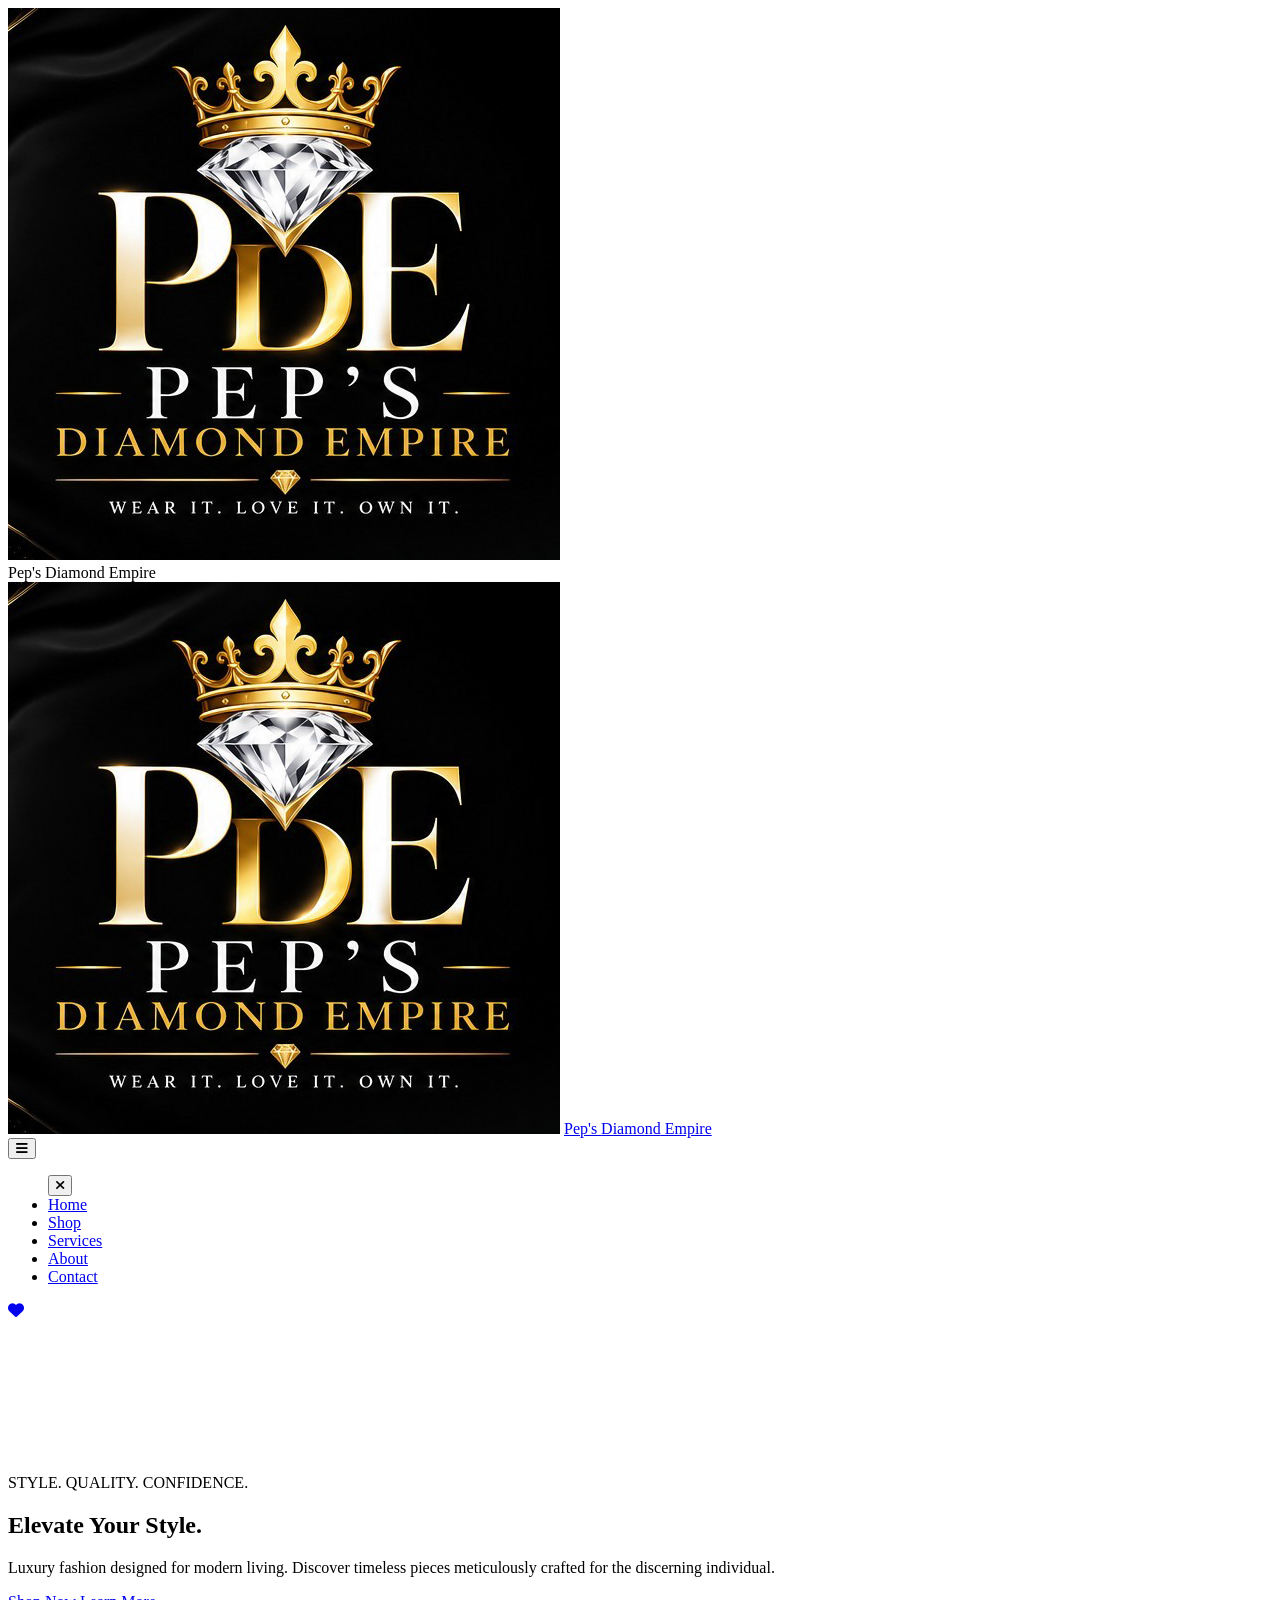
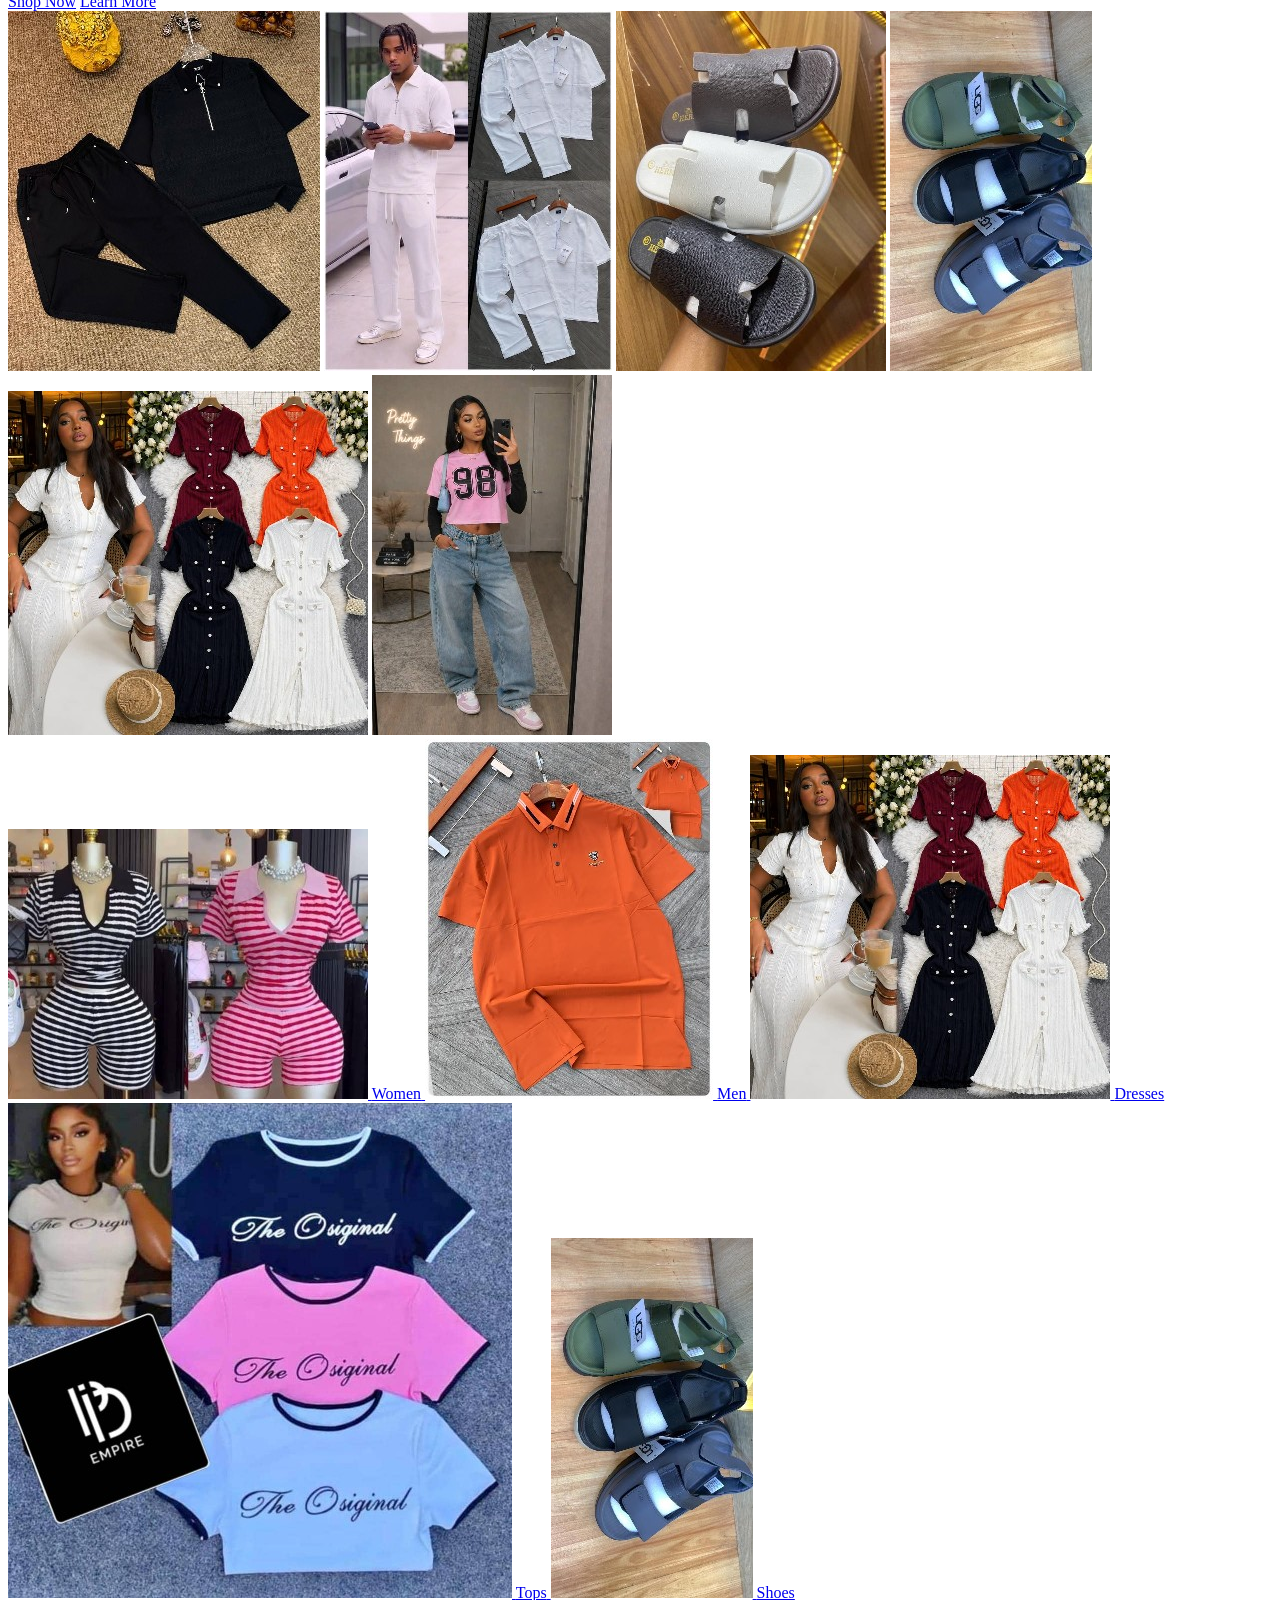
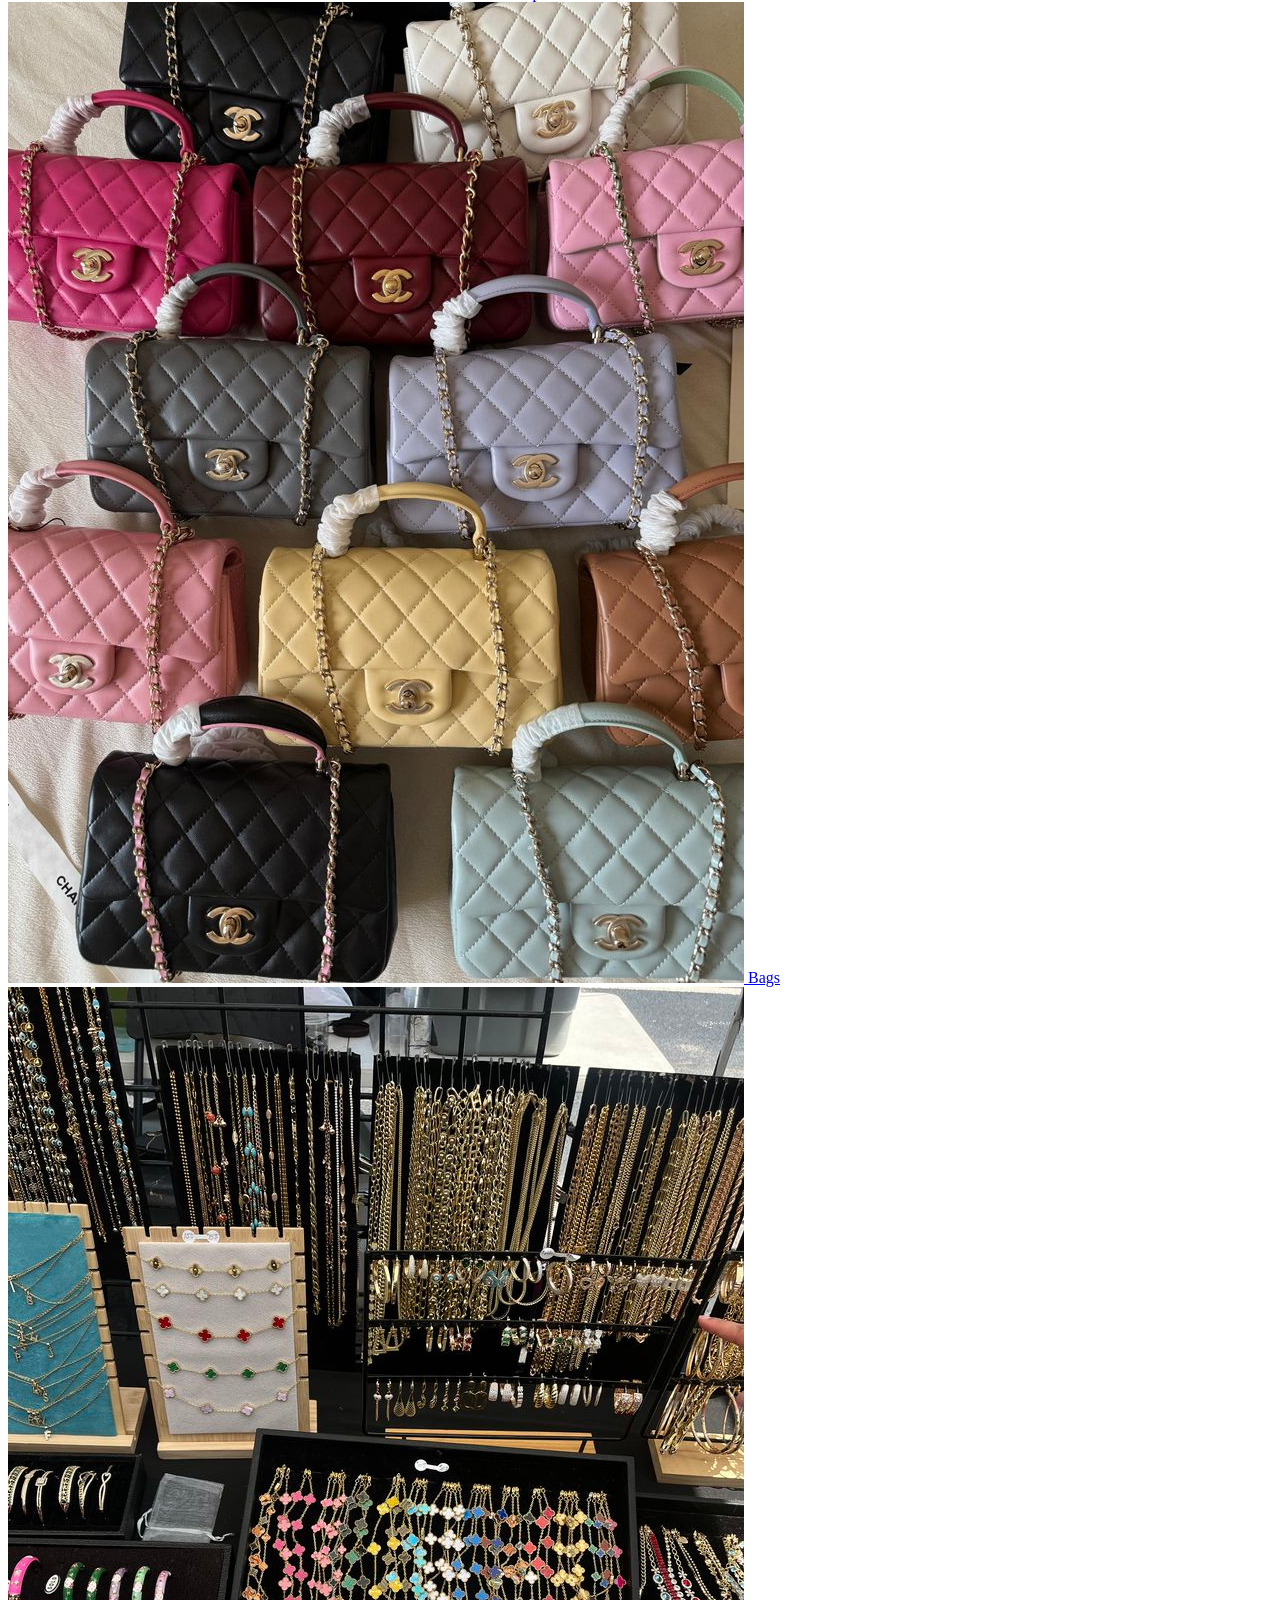
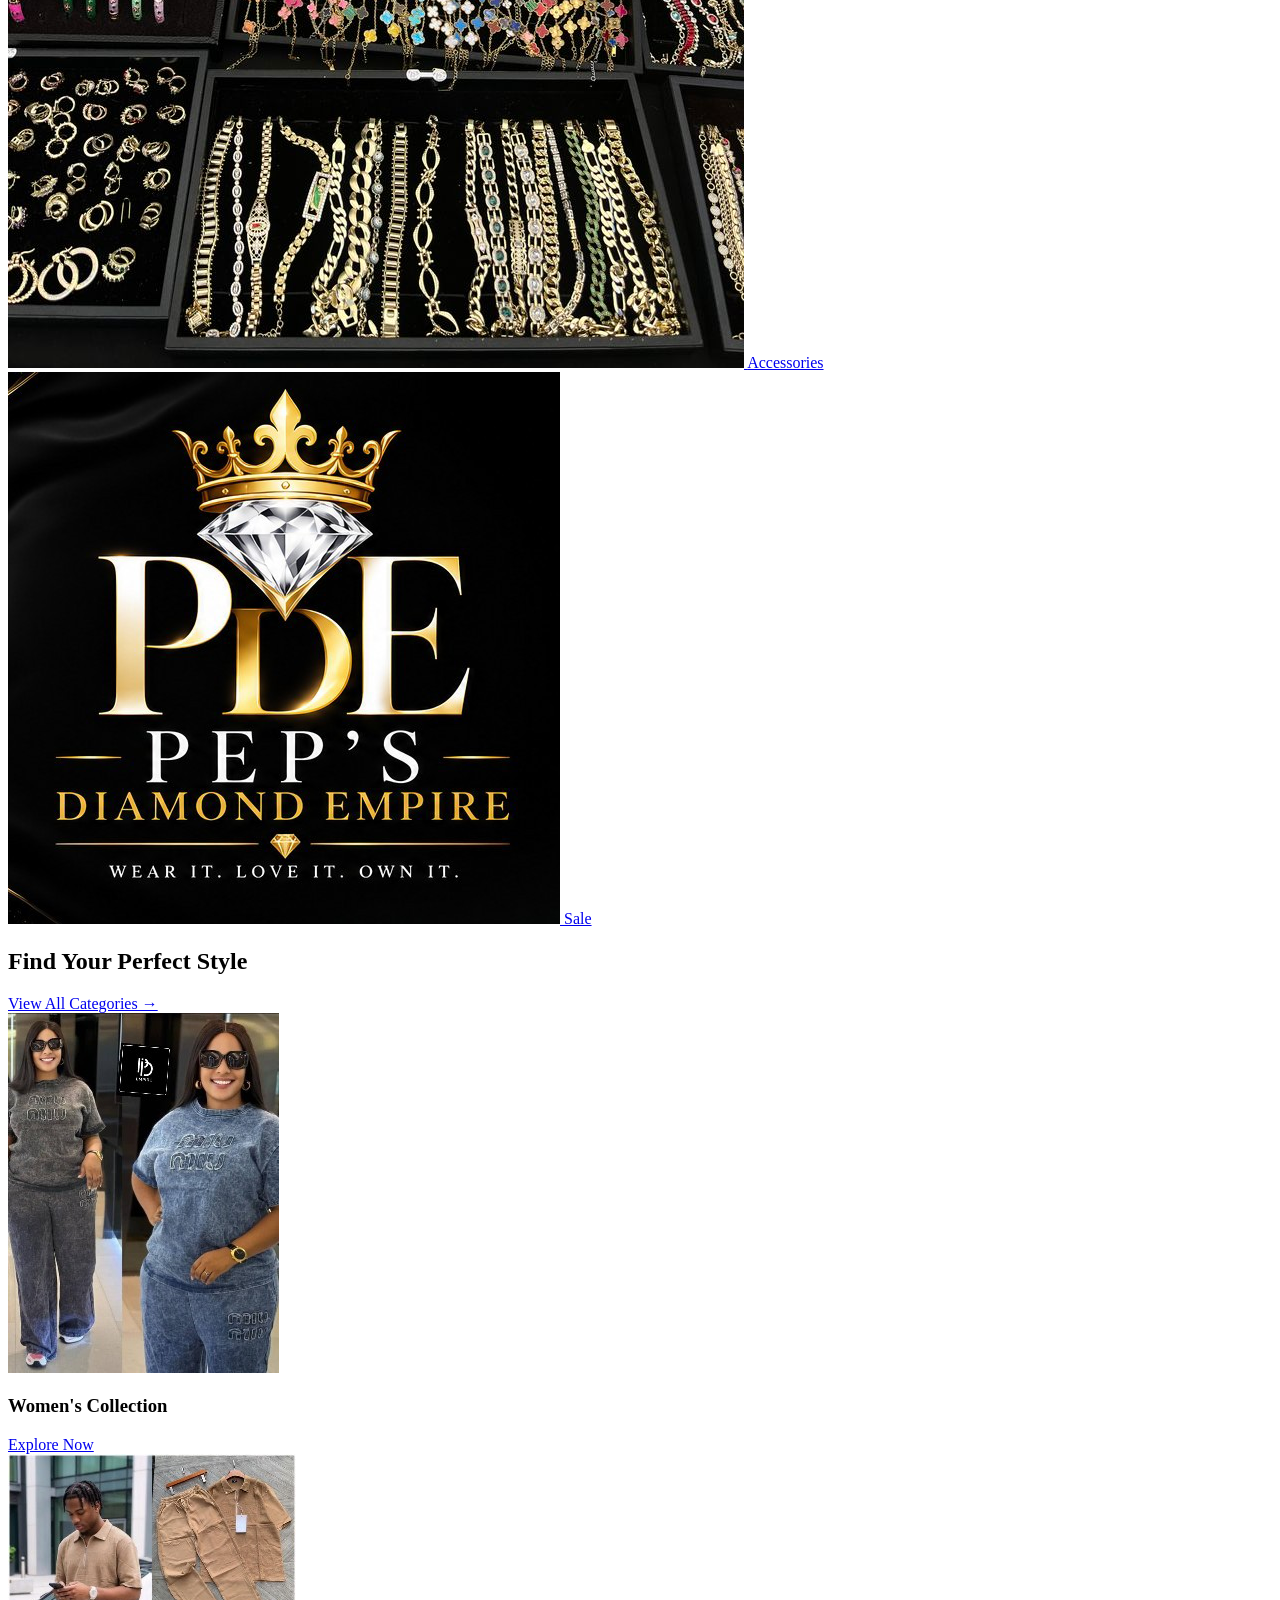
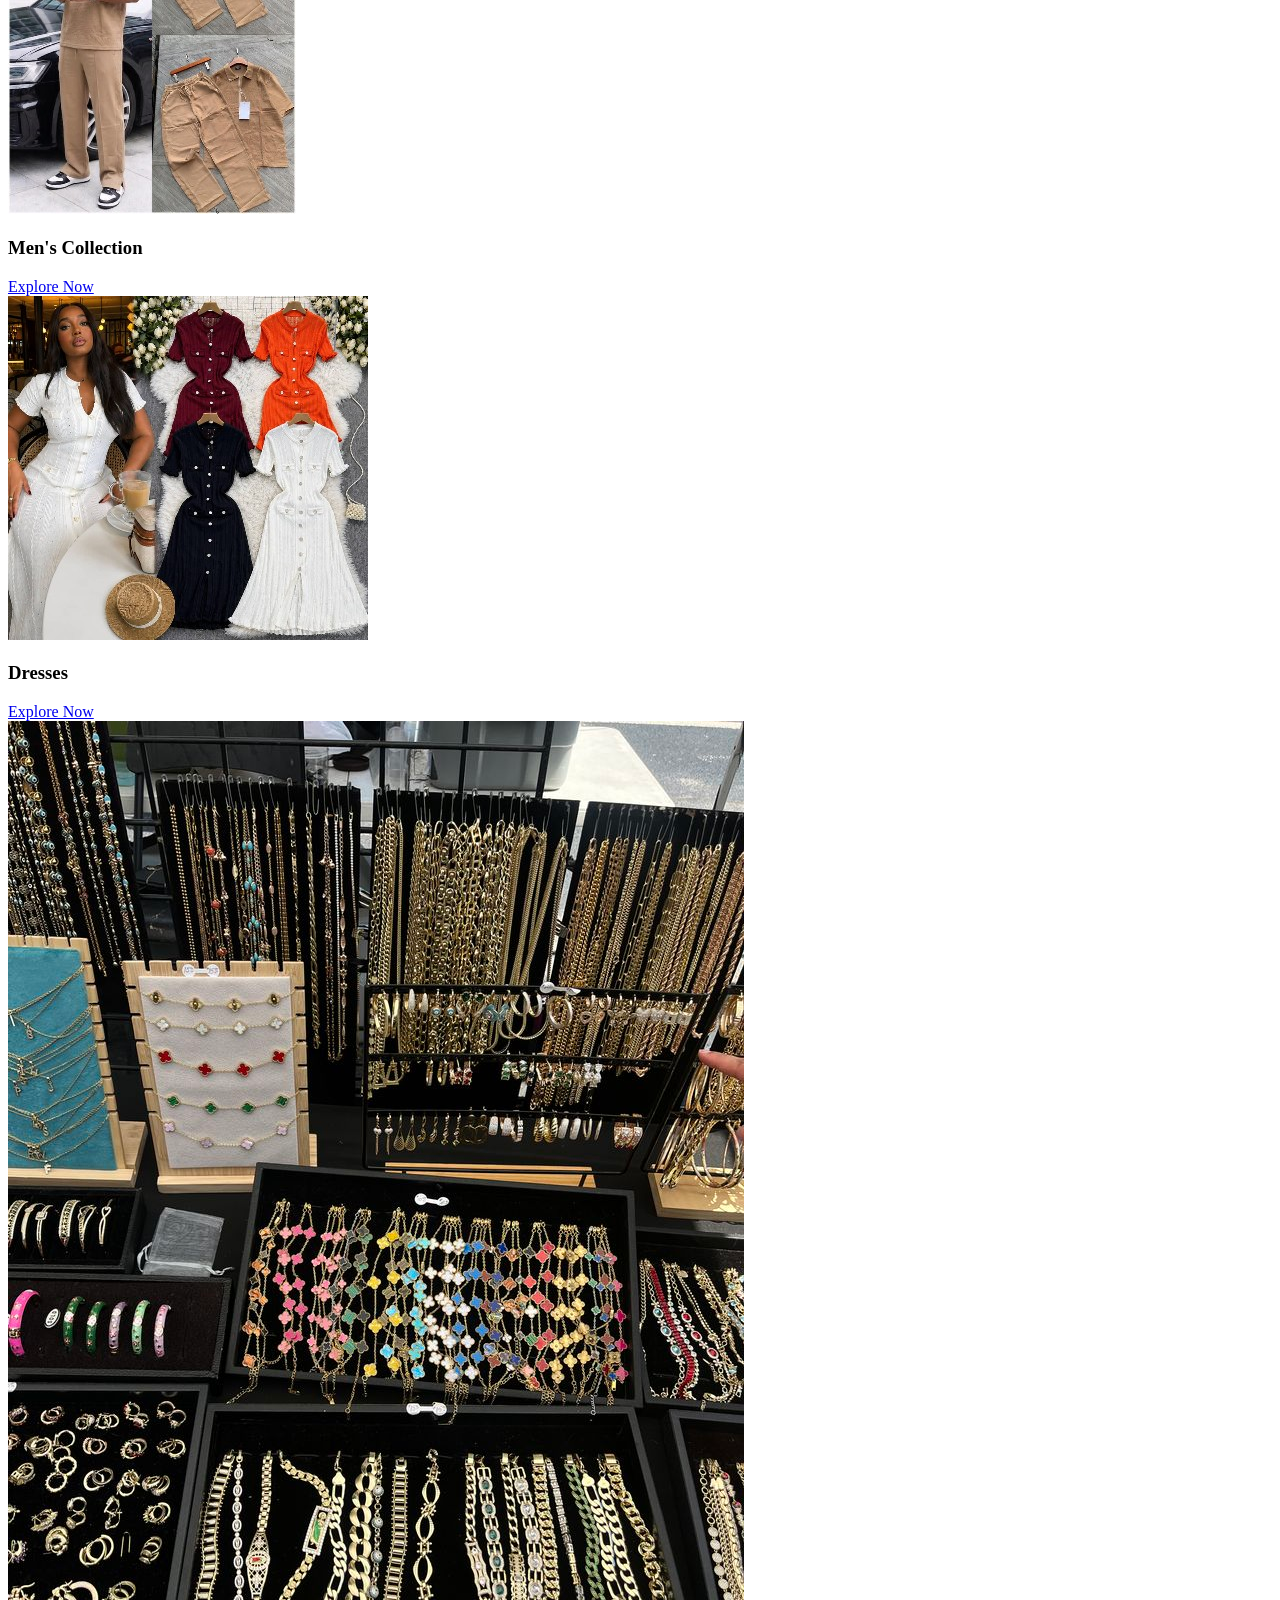
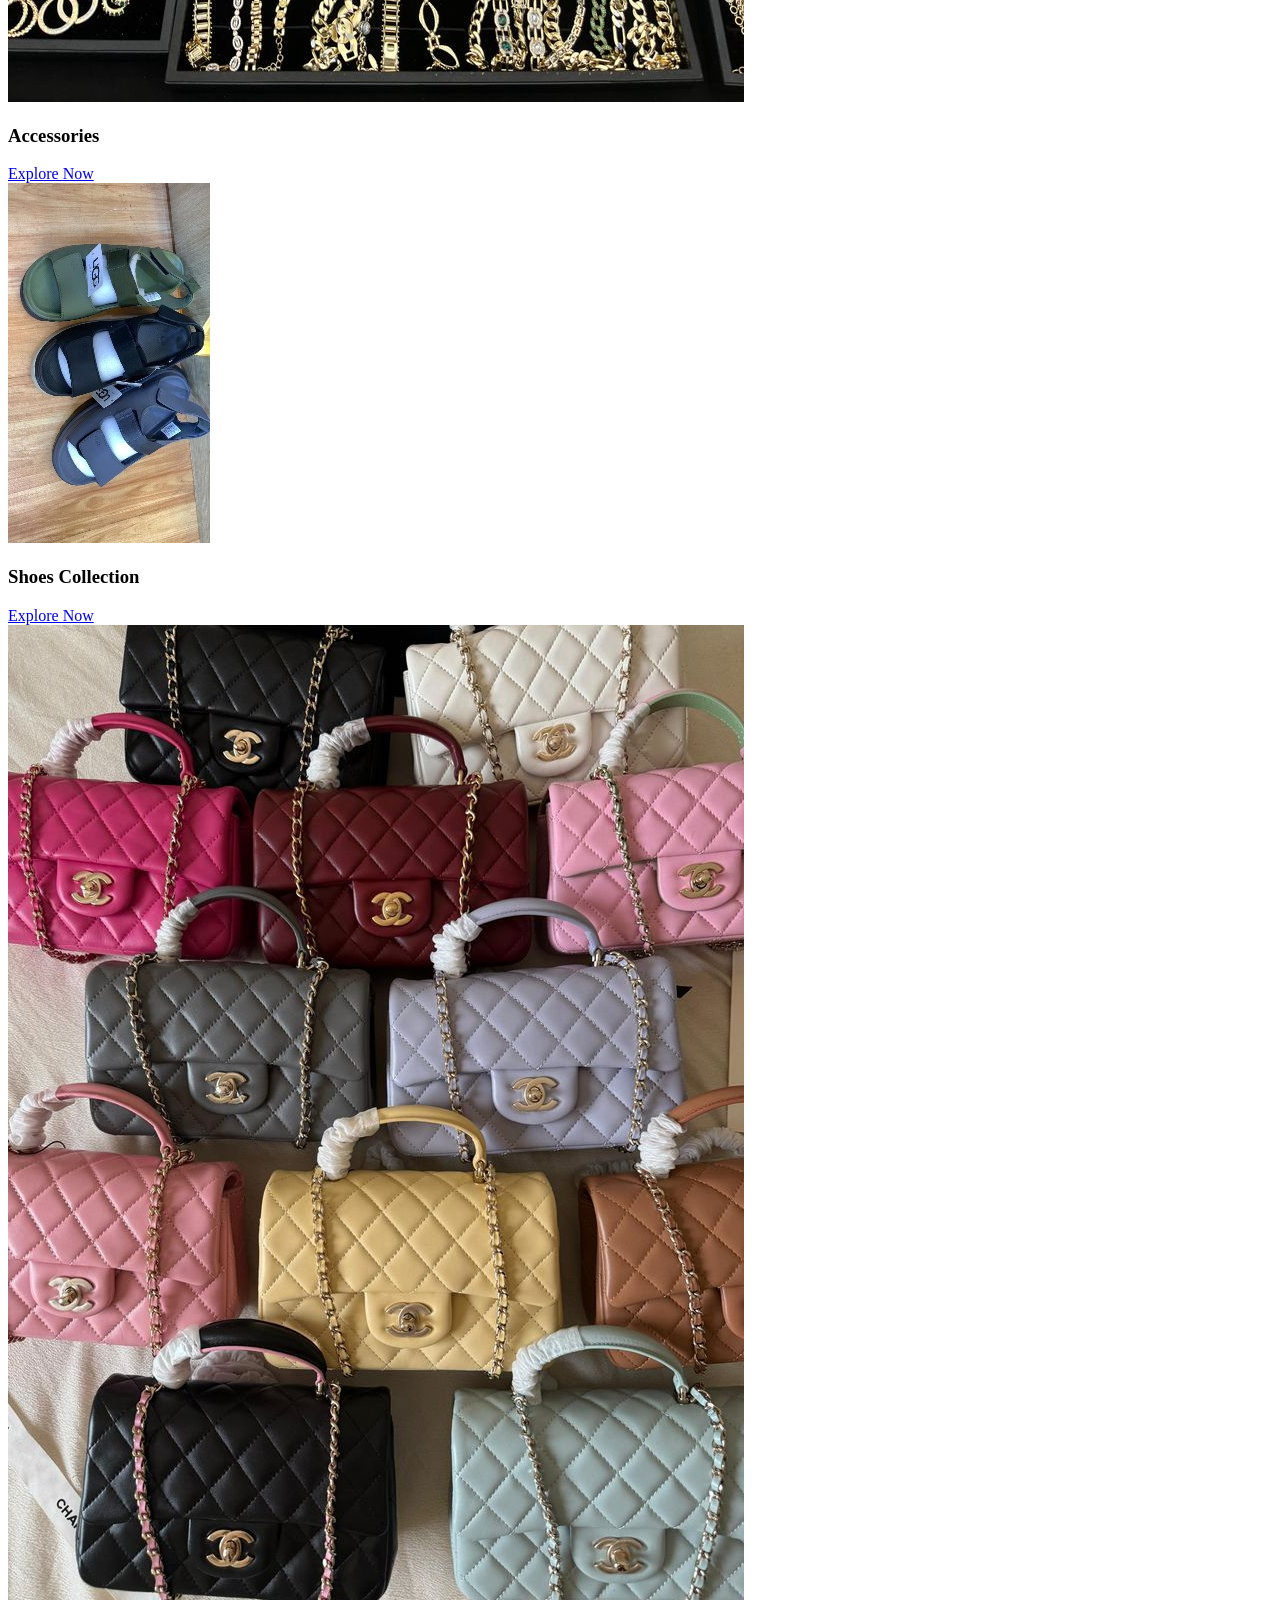
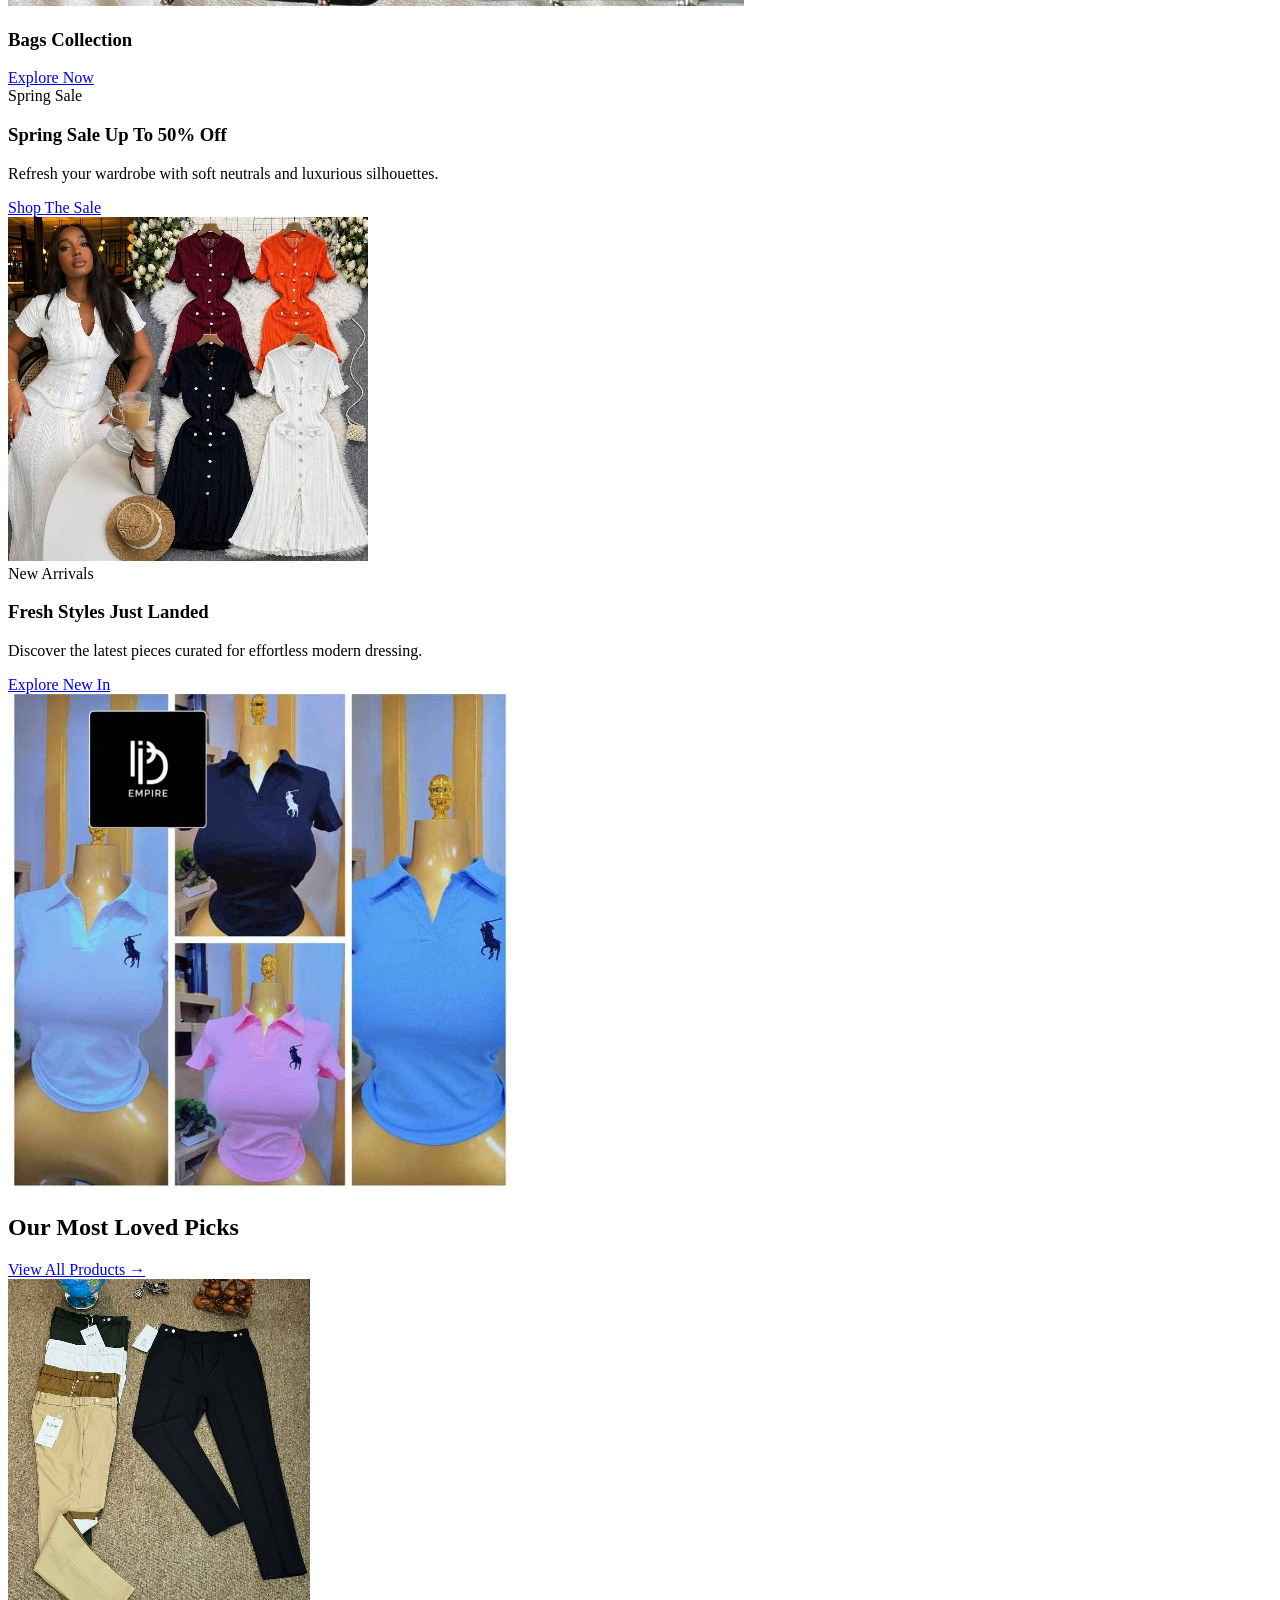
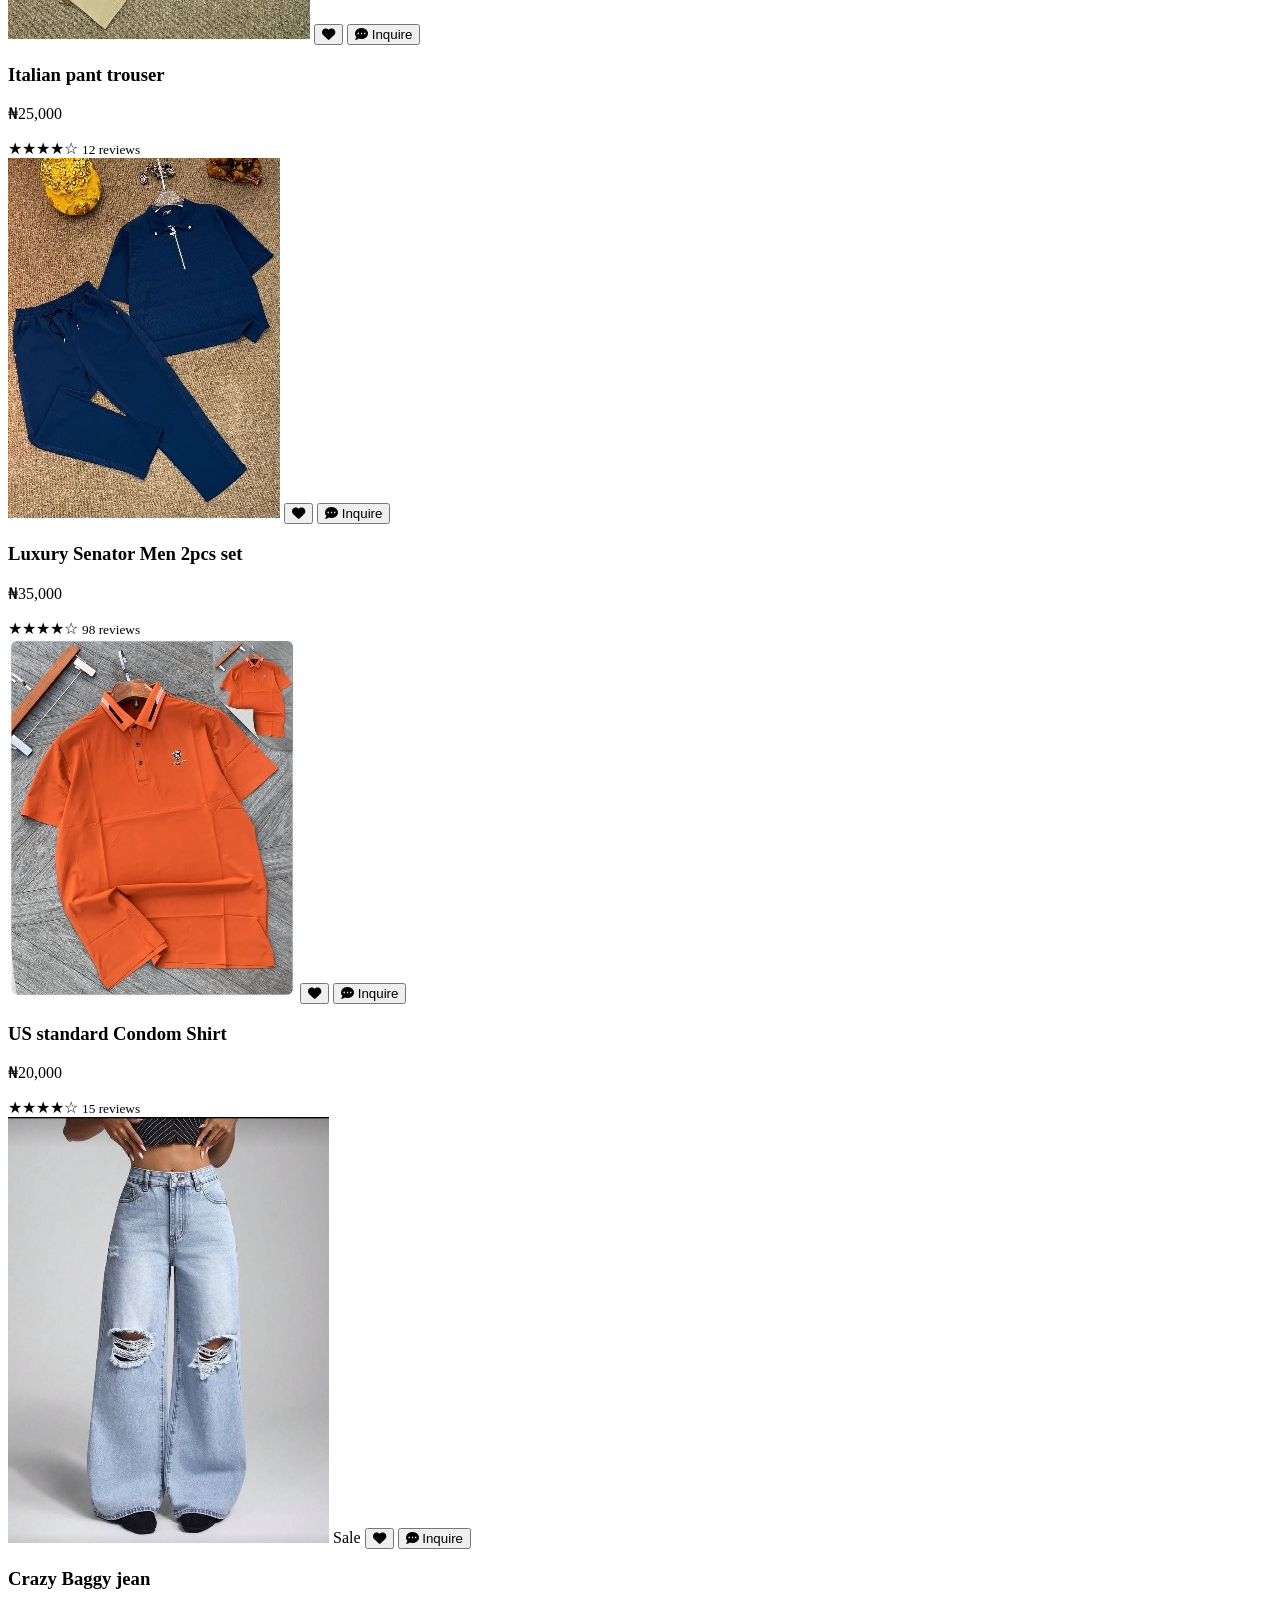
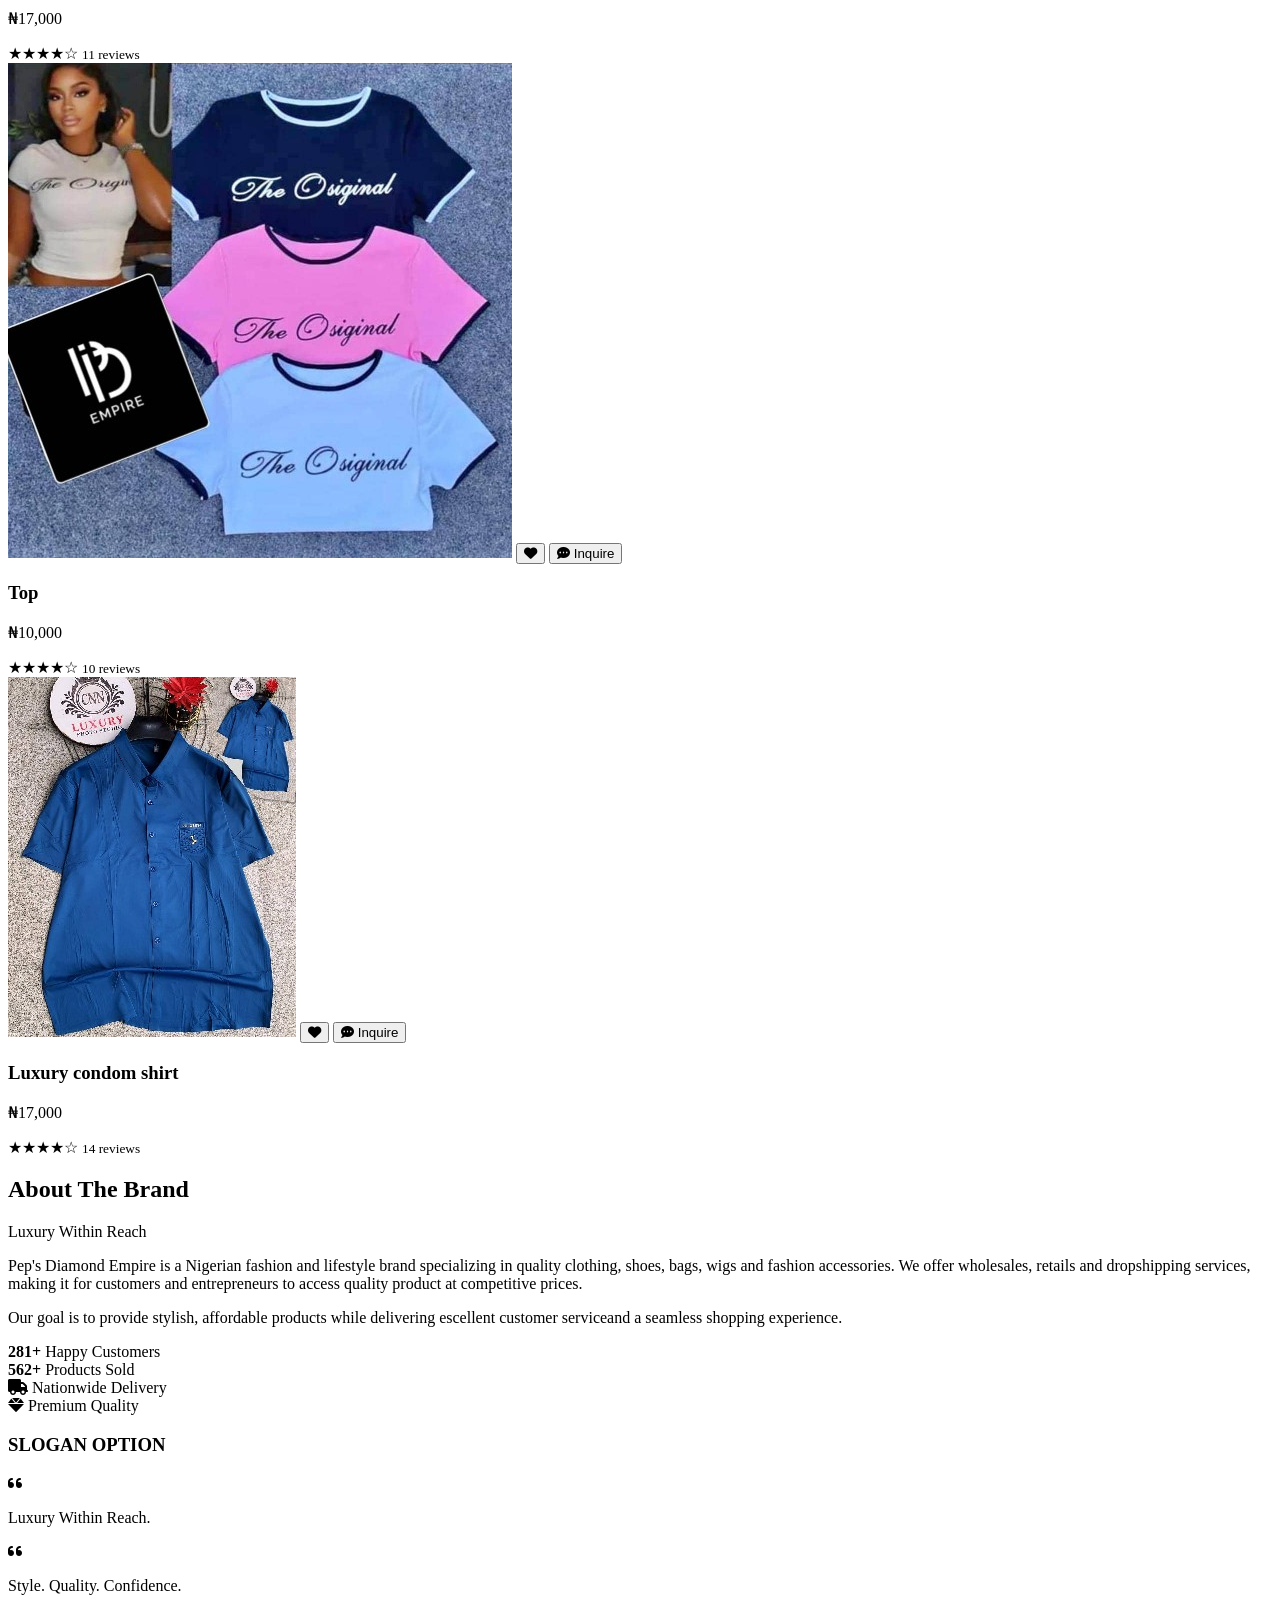
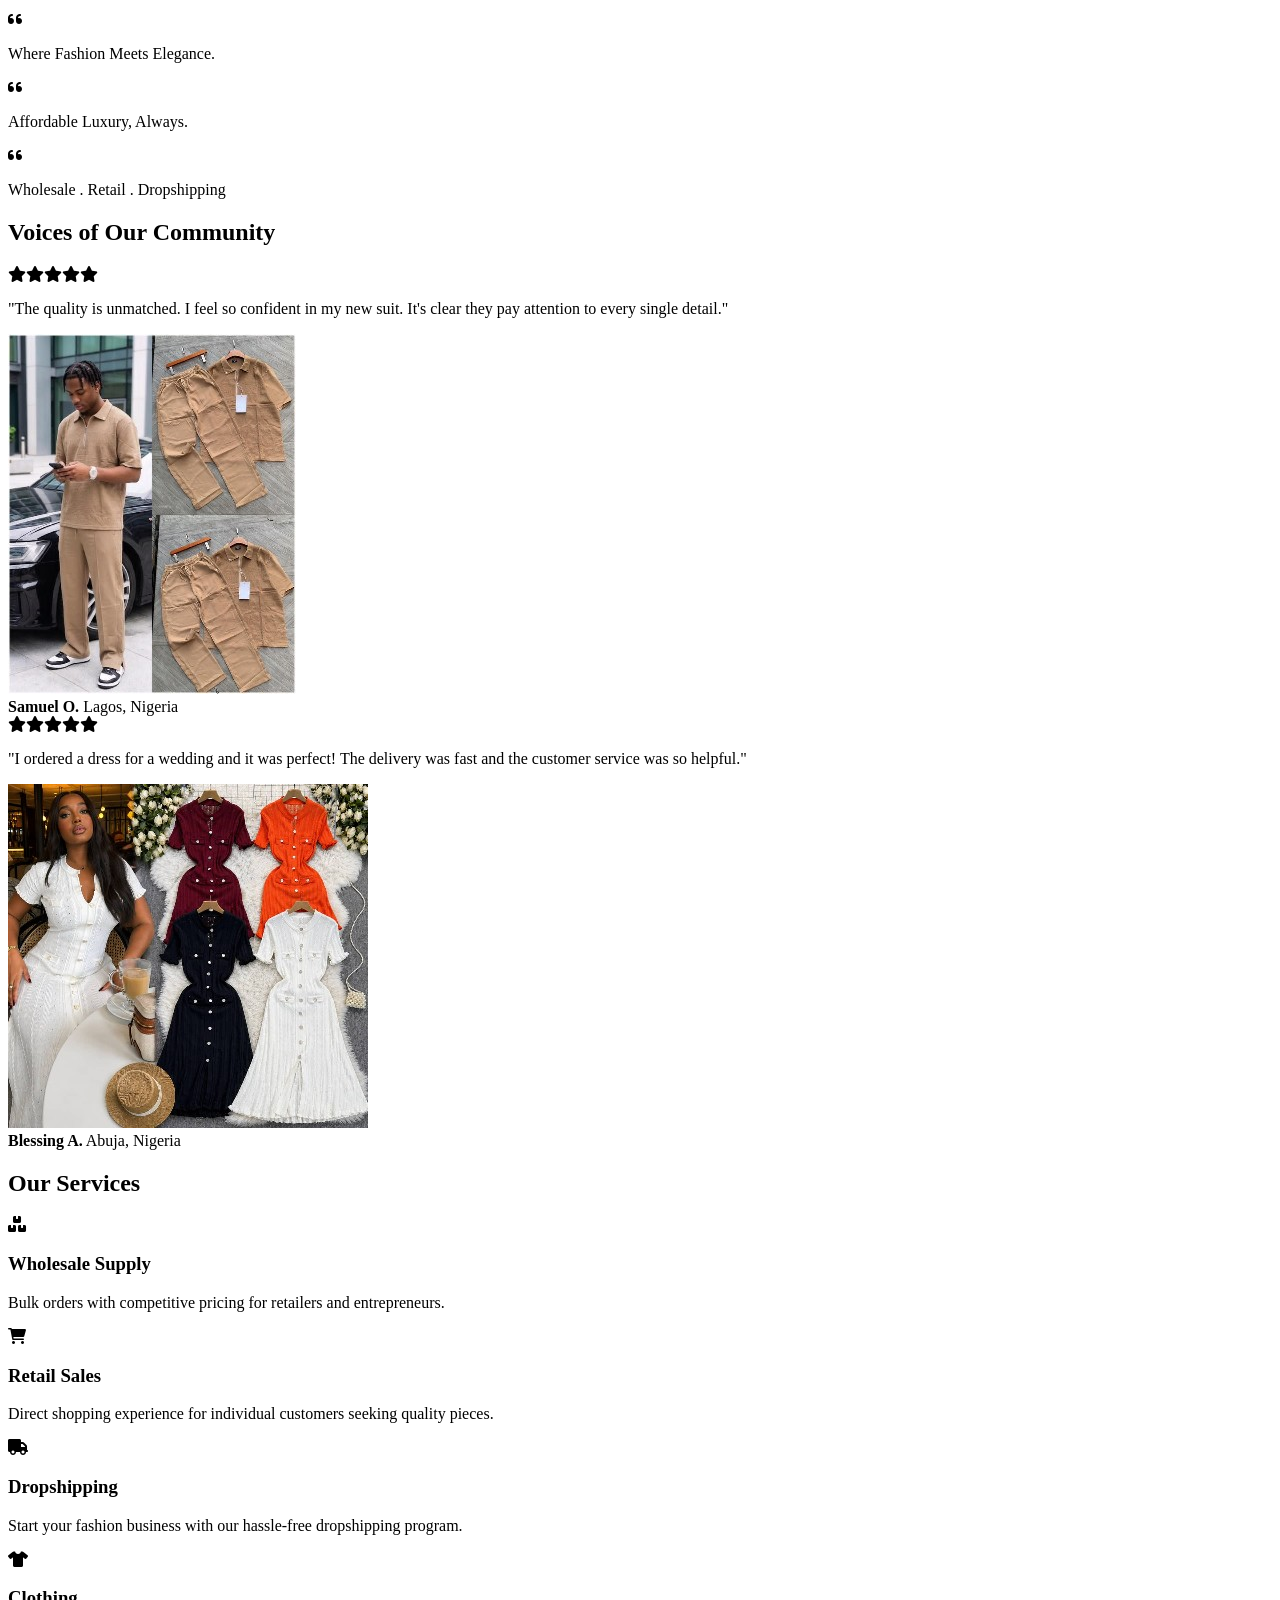
==== index.html @ 191d37f6 "website updated" ====
<!DOCTYPE html>
<html lang="en">
<head>
  <meta charset="UTF-8">
  <meta name="viewport" content="width=device-width, initial-scale=1.0">
  <title>Pep's Diamond Empire</title>
  <link rel="icon" type="image/png" href="asset/peps logoss.png">
  <link rel="preconnect" href="https://fonts.googleapis.com">
  <link rel="preconnect" href="https://fonts.gstatic.com" crossorigin>
  <link href="https://fonts.googleapis.com/css2?family=Inter:wght@300;400;500;600;700&family=Playfair+Display:wght@400;500;600;700&display=swap" rel="stylesheet">
  <link rel="stylesheet" href="https://cdnjs.cloudflare.com/ajax/libs/font-awesome/6.0.0/css/all.min.css">
  <link rel="stylesheet" href="style.css">
</head>
<body>
  <div id="loader">
    <div class="diamond-loader">
      <img src="asset/peps logoss.png" alt="Pep's Diamond Empire Logo" class="brand-logo">
    </div>
    <div class="loader-text">Pep's <span>Diamond</span> Empire</div>
  </div>

  <div class="page-overlay" id="page-overlay"></div>
  <header class="site-header">
    <nav class="navbar container">
      <div class="brand">
        <img src="asset/peps logoss.png" alt="Pep's Diamond Empire" class="brand-logo">
        <a href="index.html" class="brand-name">Pep's <span>Diamond</span> Empire</a>
      </div>
      <button class="menu-toggle" id="mobile-menu" title="Toggle navigation" aria-label="Open navigation menu"><i class="fas fa-bars"></i></button>
      <ul class="nav-links" id="nav-links">
        <button class="nav-close-btn" id="nav-close-btn" title="Close menu" aria-label="Close navigation menu"><i class="fas fa-times"></i></button>
        <li><a href="#home">Home</a></li>
        <li><a href="shop.html">Shop</a></li>
        <li><a href="#services">Services</a></li>
        <li><a href="#about">About</a></li>
        <li><a href="#contact">Contact</a></li>
      </ul>
      <div class="header-actions">
        <a href="wishlist.html" class="header-wishlist-btn" title="My Wishlist" aria-label="View Wishlist">
          <i class="fas fa-heart"></i>
          <span class="wishlist-counter">0</span>
        </a>
      </div>
    </nav>
  </header>

  <main>
    <section class="hero" id="home">
      <!-- Video Background -->
      <video autoplay muted loop playsinline class="hero-video-bg">
        <source src="asset/Untitled-design.mp4" type="video/mp4">
        Your browser does not support the video tag.
      </video>
      <div class="hero-overlay"></div>
      <div class="hero-inner fade-in">
        <div class="hero-copy">
          <span class="eyebrow">STYLE. QUALITY. CONFIDENCE.</span>
          <h1>Elevate Your Style.</h1>
          <p>Luxury fashion designed for modern living. Discover timeless pieces meticulously crafted for the discerning individual.</p>
          <div class="hero-actions">
            <a href="shop.html" class="btn btn-primary">Shop Now</a>
            <a href="#about" class="btn btn-secondary">Learn More</a>
          </div>
        </div>
        <div class="hero-product-rotator">
          <img src="asset/Men wears/61695.jpg" alt="Rotating Product 1" style="--i:1;">
          <img src="asset/Men wears/61722.jpg" alt="Rotating Product 2" style="--i:2;">
          <img src="asset/shoes/61441.jpg" alt="Rotating Product 3" style="--i:3;">
          <img src="asset/shoes/61728.jpg" alt="Rotating Product 4" style="--i:4;">
          <img src="asset/Womenwears/61432.jpg" alt="Rotating Product 5" style="--i:5;">
          <img src="asset/Womenwears/61435.jpg" alt="Rotating Product 6" style="--i:6;">
        </div>
      </div>
    </section>

    <section class="category-nav">
      <div class="container">
        <div class="category-nav-inner">
          <a href="shop.html?category=women" class="category-pill active">
            <img src="asset/Womenwears/61799.jpg" alt="Women" loading="lazy">
            <span>Women</span>
          </a>
          <a href="shop.html?category=men" class="category-pill">
            <img src="asset/Men wears/61697.jpg" alt="Men" loading="lazy">
            <span>Men</span>
          </a>
          <a href="shop.html?category=women" class="category-pill">
            <img src="asset/Womenwears/61432.jpg" alt="Dresses" loading="lazy">
            <span>Dresses</span>
          </a>
          <a href="shop.html?category=women" class="category-pill">
            <img src="asset/Womenwears/61777.jpg" alt="Tops" loading="lazy">
            <span>Tops</span>
          </a>
          <a href="shop.html?category=shoes" class="category-pill">
            <img src="asset/shoes/61728.jpg" alt="Shoes" loading="lazy">
            <span>Shoes</span>
          </a>
          <a href="shop.html?category=bags" class="category-pill">
            <img src="asset/bags/download5.jpg" alt="Bags" loading="lazy">
            <span>Bags</span>
          </a>
          <a href="shop.html?category=accessories" class="category-pill">
            <img src="asset/accessories/accessories.jpg" alt="Accessories" loading="lazy">
            <span>Accessories</span>
          </a>
          <a href="shop.html" class="category-pill category-pill-sale">
            <img src="asset/peps logoss.png" alt="Sale">
            <span>Sale</span>
          </a>
        </div>
      </div>
    </section>

    <section class="shop-by-category fade-in" id="categories">
      <div class="container section-header">
        <h2>Find Your Perfect Style</h2>
        <a href="shop.html" class="more-link">View All Categories →</a>
      </div>
      <div class="cards-grid-wrapper">
        <article class="category-card">
          <img src="asset/Womenwears/61795.jpg" alt="Women's Collection" loading="lazy">
          <div class="card-overlay"></div>
          <div class="card-copy">
            <h3>Women's Collection</h3>
            <a href="shop.html?category=women" class="btn btn-tertiary">Explore Now</a>
          </div>
        </article>
        <article class="category-card">
          <img src="asset/Men wears/61713.jpg" alt="Men's Collection" loading="lazy">
          <div class="card-overlay"></div>
          <div class="card-copy">
            <h3>Men's Collection</h3>
            <a href="shop.html?category=men" class="btn btn-tertiary">Explore Now</a>
          </div>
        </article>
        <article class="category-card">
          <img src="asset/Womenwears/61432.jpg" alt="Dresses" loading="lazy">
          <div class="card-overlay"></div>
          <div class="card-copy">
            <h3>Dresses</h3>
            <a href="shop.html?category=women" class="btn btn-tertiary">Explore Now</a>
          </div> 
        </article>
        <article class="category-card">
          <img src="asset/accessories/accessories.jpg" alt="Accessories" loading="lazy">
          <div class="card-overlay"></div>
          <div class="card-copy">
            <h3>Accessories</h3>
            <a href="shop.html?category=accessories" class="btn btn-tertiary">Explore Now</a>
          </div>
        </article>
        <article class="category-card">
          <img src="asset/shoes/61728.jpg" alt="Shoes Collection" loading="lazy">
          <div class="card-overlay"></div>
          <div class="card-copy">
            <h3>Shoes Collection</h3>
            <a href="shop.html?category=shoes" class="btn btn-tertiary">Explore Now</a>
          </div>
        </article>
        <article class="category-card">
          <img src="asset/bags/download5.jpg" alt="Bags Collection" loading="lazy">
          <div class="card-overlay"></div>
          <div class="card-copy">
            <h3>Bags Collection</h3>
            <a href="shop.html?category=bags" class="btn btn-tertiary">Explore Now</a>
          </div>
        </article>
      </div>
    </section>

    <section class="promo-row fade-in">
      <div class="container promo-grid">
        <article class="promo-card">
          <div>
            <span>Spring Sale</span>
            <h3>Spring Sale Up To 50% Off</h3>
            <p>Refresh your wardrobe with soft neutrals and luxurious silhouettes.</p>
            <a href="shop.html" class="btn btn-primary">Shop The Sale</a>
          </div>
          <img src="asset/Womenwears/61432.jpg" alt="Spring sale fashion" loading="lazy">
        </article>
        <article class="promo-card promo-card-light">
          <div>
            <span>New Arrivals</span>
            <h3>Fresh Styles Just Landed</h3>
            <p>Discover the latest pieces curated for effortless modern dressing.</p>
            <a href="shop.html" class="btn btn-primary">Explore New In</a>
          </div>
          <img src="asset/Womenwears/61784.jpg" alt="New arrival fashion" loading="lazy">
        </article>
      </div>
    </section>

    <section class="best-sellers fade-in" id="shop">
      <div class="container section-header">
        <h2>Our Most Loved Picks</h2>
        <a href="shop.html" class="more-link">View All Products →</a>
      </div>
      <div class="grid product-grid">
        <article class="product-card">
          <div class="product-image">
            <img src="asset/Men wears/61438.jpg" alt="Italian pant trouser" loading="lazy">
            <button class="wishlist" title="Add to Wishlist" aria-label="Add to Wishlist"><i class="fas fa-heart"></i></button>
            <button class="inquire-btn" data-product="Italian pant trouser - ₦25,000.00" title="Ask about this product on WhatsApp">
              <i class="fas fa-comment-dots"></i> Inquire
            </button>
          </div>
          <div class="product-copy">
            <h3>Italian pant trouser</h3>
            <p class="price">₦25,000</p>
            <div class="product-meta">
              <span>★★★★☆</span>
              <small>12 reviews</small>
            </div>
          </div>
        </article>
        <article class="product-card">
          <div class="product-image">
            <img src="asset/Men wears/61701.jpg" alt="Ribbed Knit Top" loading="lazy">
            <button class="wishlist" title="Add to Wishlist" aria-label="Add to Wishlist"><i class="fas fa-heart"></i></button>
            <button class="inquire-btn" data-product="Luxury Senator Men 2pcs set - ₦35,000.00" title="Ask about this product on WhatsApp">
              <i class="fas fa-comment-dots"></i> Inquire
            </button>
          </div>
          <div class="product-copy">
            <h3>Luxury Senator Men 2pcs set</h3>
            <p class="price">₦35,000</p>
            <div class="product-meta">
              <span>★★★★☆</span>
              <small>98 reviews</small>
            </div>
          </div>
        </article>
        <article class="product-card">
          <div class="product-image">
            <img src="asset/Men wears/61697.jpg" alt="Wide Leg Trousers" loading="lazy">
            <button class="wishlist" title="Add to Wishlist" aria-label="Add to Wishlist"><i class="fas fa-heart"></i></button>
            <button class="inquire-btn" data-product="US standard Condom Shirt - ₦20,000.00" title="Ask about this product on WhatsApp">
              <i class="fas fa-comment-dots"></i> Inquire
            </button>
          </div>
          <div class="product-copy">
            <h3>US standard Condom Shirt</h3>
            <p class="price">₦20,000</p>
            <div class="product-meta">
              <span>★★★★☆</span>
              <small>15 reviews</small>
            </div>
          </div>
        </article>
        <article class="product-card">
          <div class="product-image">
            <img src="asset/Womenwears/61759.jpg" alt="Crazy Baggy jean" loading="lazy">
            <span class="product-badge">Sale</span>
            <button class="wishlist" title="Add to Wishlist" aria-label="Add to Wishlist"><i class="fas fa-heart"></i></button>
            <button class="inquire-btn" data-product="Crazy Baggy jean - ₦17,000" title="Ask about this product on WhatsApp">
              <i class="fas fa-comment-dots"></i> Inquire
            </button>
          </div>
          <div class="product-copy">
            <h3>Crazy Baggy jean</h3>
            <p class="price">₦17,000</p>
            <div class="product-meta">
              <span>★★★★☆</span>
              <small>11 reviews</small>
            </div>
          </div>
        </article>
        <article class="product-card">
          <div class="product-image">
            <img src="asset/Womenwears/61777.jpg" alt="Women Top" loading="lazy">
            <button class="wishlist" title="Add to Wishlist" aria-label="Add to Wishlist"><i class="fas fa-heart"></i></button>
            <button class="inquire-btn" data-product="White Patterned Ladies Top - ₦10,000.00" title="Ask about this product on WhatsApp">
              <i class="fas fa-comment-dots"></i> Inquire
            </button>
          </div>
          <div class="product-copy">
            <h3>Top</h3>
            <p class="price">₦10,000</p>
            <div class="product-meta">
              <span>★★★★☆</span>
              <small>10 reviews</small>
            </div>
          </div>
        </article>
        <article class="product-card">
          <div class="product-image">
            <img src="asset/Men wears/61731.jpg" alt="Luxury condom shirt" loading="lazy">
            <button class="wishlist" title="Add to Wishlist" aria-label="Add to Wishlist"><i class="fas fa-heart"></i></button>
            <button class="inquire-btn" data-product="Luxury condom shirt - ₦17,000 from your website." title="Ask about this product on WhatsApp">
              <i class="fas fa-comment-dots"></i> Inquire
            </button>
          </div>
          <div class="product-copy">
            <h3>Luxury condom shirt</h3>
            <p class="price">₦17,000</p>
            <div class="product-meta">
              <span>★★★★☆</span>
              <small>14 reviews</small>
            </div>
          </div>
        </article>
      </div>
    </section>

    <!-- About The Brand Section -->
    <section class="about-brand fade-in" id="about">
      <div class="container">
        <div class="about-header">
          <h2 class="about-title">About The Brand</h2>
          <div class="about-slogan">
            <p>Luxury Within Reach</p>
          </div>
        </div>
        
        <div class="about-content-wrapper">
          <div class="about-text">
            <p class="about-intro">Pep's Diamond Empire is a Nigerian fashion and lifestyle brand specializing in quality clothing, shoes, bags, wigs and fashion accessories. We offer wholesales, retails and dropshipping services, making it for customers and entrepreneurs to access quality product at competitive prices.</p>
            <p class="about-mission">Our goal is to provide stylish, affordable products while delivering escellent customer serviceand a seamless shopping experience.</p>
          </div>
          <div class="about-stats animated-stats">
            <div class="stat-item">
              <strong class="stat-number" data-target="500">0+</strong>
              <span>Happy Customers</span>
            </div>
            <div class="stat-item">
              <strong class="stat-number" data-target="1000">0+</strong>
              <span>Products Sold</span>
            </div>
            <div class="stat-item">
              <strong><i class="fas fa-truck"></i></strong>
              <span>Nationwide Delivery</span>
            </div>
            <div class="stat-item">
              <strong><i class="fas fa-gem"></i></strong>
              <span>Premium Quality</span>
            </div>
          </div>

          <div class="brand-slogans">
            <h3 class="option">SLOGAN OPTION</h3>
            <div class="slogans-grid">
              <div class="slogan-item" style="display: none;">
                <i class="fas fa-quote-left"></i>
                <p>Wear it. Love it. Own it.</p>
              </div>
              <div class="slogan-item">
                <i class="fas fa-quote-left"></i>
                <p>Luxury Within Reach.</p>
              </div>
              <div class="slogan-item">
                <i class="fas fa-quote-left"></i>
                <p>Style. Quality. Confidence.</p>
              </div>
              <div class="slogan-item">
                <i class="fas fa-quote-left"></i>
                <p>Where Fashion Meets Elegance.</p>
              </div>
              <div class="slogan-item">
                <i class="fas fa-quote-left"></i>
                <p>Affordable Luxury, Always.</p>
              </div>
              <div class="slogan-item">
                <i class="fas fa-quote-left"></i>
                <p>Wholesale . Retail . Dropshipping</p>
              </div>
            </div>
          </div>
        </div>
      </div>
    </section>

    <!-- Testimonials Section -->
    <section class="testimonials fade-in">
      <div class="container">
        <div class="section-header">
          <h2>Voices of Our Community</h2>
        </div>
        <div class="testimonial-grid">
          <div class="testimonial-card">
            <div class="testimonial-rating">
              <i class="fas fa-star"></i><i class="fas fa-star"></i><i class="fas fa-star"></i><i class="fas fa-star"></i><i class="fas fa-star"></i>
            </div>
            <p class="testimonial-text">"The quality is unmatched. I feel so confident in my new suit. It's clear they pay attention to every single detail."</p>
            <div class="testimonial-author">
              <img src="asset/Men wears/61713.jpg" alt="Samuel O." class="author-img" loading="lazy">
              <div class="author-info">
                <strong>Samuel O.</strong>
                <span>Lagos, Nigeria</span>
              </div>
            </div>
          </div>
          <div class="testimonial-card">
            <div class="testimonial-rating">
              <i class="fas fa-star"></i><i class="fas fa-star"></i><i class="fas fa-star"></i><i class="fas fa-star"></i><i class="fas fa-star"></i>
            </div>
            <p class="testimonial-text">"I ordered a dress for a wedding and it was perfect! The delivery was fast and the customer service was so helpful."</p>
            <div class="testimonial-author">
              <img src="asset/Womenwears/61432.jpg" alt="Blessing A." class="author-img" loading="lazy">
              <div class="author-info">
                <strong>Blessing A.</strong>
                <span>Abuja, Nigeria</span>
              </div>
            </div>
          </div>
        </div>
      </div>
    </section>

    <!-- Services Section -->
    <section class="services fade-in" id="services">
      <div class="container">
        <h2 class="section-title">Our Services</h2>
        <div class="services-grid">
          <div class="service-card">
            <div class="service-icon">
              <i class="fas fa-boxes"></i>
            </div>
            <h3>Wholesale Supply</h3>
            <p>Bulk orders with competitive pricing for retailers and entrepreneurs.</p>
          </div>
          <div class="service-card">
            <div class="service-icon">
              <i class="fas fa-shopping-cart"></i>
            </div>
            <h3>Retail Sales</h3>
            <p>Direct shopping experience for individual customers seeking quality pieces.</p>
          </div>
          <div class="service-card">
            <div class="service-icon">
              <i class="fas fa-truck"></i>
            </div>
            <h3>Dropshipping</h3>
            <p>Start your fashion business with our hassle-free dropshipping program.</p>
          </div>
          <div class="service-card">
            <div class="service-icon">
              <i class="fas fa-tshirt"></i>
            </div>
            <h3>Clothing</h3>
            <p>Premium collection of dresses, suits, casual wear and more.</p>
          </div>
          <div class="service-card">
            <div class="service-icon">
              <i class="fas fa-shoe-prints"></i>
            </div>
            <h3>Shoes &amp; Slippers</h3>
            <p>Stylish and comfortable footwear for every occasion.</p>
          </div>
          <div class="service-card">
            <div class="service-icon">
              <i class="fas fa-wind"></i>
            </div>
            <h3>Wigs</h3>
            <p>Complete your look with our curated collection of wigs and fashion accessories.</p>
          </div>
          <div class="service-card">
            <div class="service-icon">
              <i class="fas fa-magic"></i>
            </div>
            <h3>Product Sourcing</h3>
            <p>Custom sourcing solutions tailored to your business needs.</p>
          </div>
        </div>
      </div>
    </section>

    <!-- Contact Information Section -->
    <section class="contact-info fade-in" id="contact">
      <div class="container">
        <h2 class="section-title">Get In Touch</h2>
        <div class="contact-methods">
          <div class="contact-card">
            <div class="contact-icon">
              <i class="fab fa-whatsapp"></i>
            </div>
            <h3>WhatsApp / Call</h3>
            <p><a href="https://wa.me/2348165312235" target="_blank" rel="noopener noreferrer">+234 816 531 2235</a></p>
            <p class="contact-note">Message us anytime - we're here to help!</p>
          </div>
          <div class="contact-card">
            <div class="contact-icon">
              <i class="fas fa-envelope"></i>
            </div>
            <h3>Email</h3>
            <p><a href="mailto:Pepsdiamondempire@gmail.com">Pepsdiamondempire@gmail.com</a></p>
            <p class="contact-note">We'll respond within 24 hours</p>
          </div>
          <div class="contact-card">
            <div class="contact-icon">
              <i class="fas fa-map-marker-alt"></i>
            </div>
            <h3>Location</h3>
            <p>Ondo state, Nigeria</p>
            <p class="contact-note">Proudly serving Nigeria and beyond</p>
          </div>
        </div>
      </div>
    </section>

    <section class="features-bar fade-in">
      <div class="container features-grid">
        <div class="feature-box">
          <h4>Free Shipping</h4>
          <p>On orders over $99</p>
        </div>
        <div class="feature-box">
          <h4>Easy Returns</h4>
          <p>30-day returns</p>
        </div>
        <div class="feature-box">
          <h4>Secure Payment</h4>
          <p>100% protected</p>
        </div>
        <div class="feature-box">
          <h4>24/7 Support</h4>
          <p>We're here to help</p>
        </div>
      </div>
    </section>

    <section class="newsletter fade-in" id="newsletter">
      <div class="container newsletter-grid">
        <div class="newsletter-image">
          <img src="asset/Womenwears/shopping good eyes.jpg" alt="Style List" loading="lazy">
        </div>
        <div class="newsletter-copy">
          <span>NEW ARRIVAL</span>
          <h2>JUST <br>FOR <br><span class="lettar">YOU</span> </h2>
          
          <div class="spark">
            <span class="park">
              <h4>First Time Ordering</h4> 
            </span>
            <span class="rack">
              <h1>10% <br>OFF</h1> 
            </span>
          </div>
        </div>
      </div>
    </section>
  </main>

  <footer class="site-footer">
    <div class="footer-grid">
      <div class="footer-column footer-brand-col">
        <div class="footer-brand">Pep's <span>Diamond</span> Empire</div>
        <p>Timeless fashion for every moment. Designed with you in mind.</p>
        <div class="social-links-footer">
          <a href="https://www.facebook.com/PepsDiamondEmpire" target="_blank" rel="noopener noreferrer" title="Facebook"><i class="fab fa-facebook-f"></i></a>
        </div>
      </div>
      <div class="footer-section">
        <div class="footer-column">
          <h3 class="footer-heading">SHOP</h3>
          <div class="footer-links">
            <ul>
              <li><a href="shop.html">All Products</a></li>
              <li><a href="shop.html">New Arrivals</a></li>
              <li><a href="shop.html?category=women">Women</a></li>
              <li><a href="shop.html?category=men">Men</a></li>
              <li><a href="shop.html">Sale</a></li>
            </ul>
          </div>
        </div>
        <div class="footer-column">
          <h3 class="footer-heading">CUSTOMER CARE</h3>
          <div class="footer-links">
            <ul>
              <li><a href="#contact">Contact Us</a></li>
              <li><a href="faq.html">Shipping & Delivery</a></li>
              <li><a href="faq.html">Returns & Exchanges</a></li>
              <li><a href="faq.html">Size Guide</a></li>
              <li><a href="faq.html">FAQs</a></li>
            </ul>
          </div>
        </div>
        <div class="footer-column">
          <h3 class="footer-heading">ABOUT US</h3>
          <div class="footer-links">
            <ul>
              <li><a href="#about">Our Story</a></li>
              <li><a href="javascript:void(0);">Sustainability</a></li>
              <li><a href="javascript:void(0);">Careers</a></li>
              <li><a href="javascript:void(0);">Press</a></li>
              <li><a href="javascript:void(0);">Store Locator</a></li>
            </ul>
          </div>
        </div>
      </div>

    </div>
    <div class="footer-bottom">
      <div class="container">
        <p>&copy; 2026 Pep's Diamond Empire. All Rights Reserved.</p>
        <p class="creator-credit">Created by <a href="https://wa.me/2347043005358" target="_blank" rel="noopener noreferrer"><i class="fab fa-whatsapp"></i> +234 704 300 5358</a></p>
      </div>
    </div>
  </footer>

  <a href="#" class="scroll-top-btn" id="scrollTop" title="Back to Top" aria-label="Scroll to top of page"><i class="fas fa-arrow-up"></i></a>
  
  <!-- Floating WhatsApp Button -->
  <a href="https://wa.me/2348165312235" class="whatsapp-sticky" target="_blank" rel="noopener noreferrer" title="Chat with us on WhatsApp" aria-label="Contact us on WhatsApp">
    <i class="fab fa-whatsapp"></i>
  </a>

  <script src="script.js"></script>
</body>
</html>
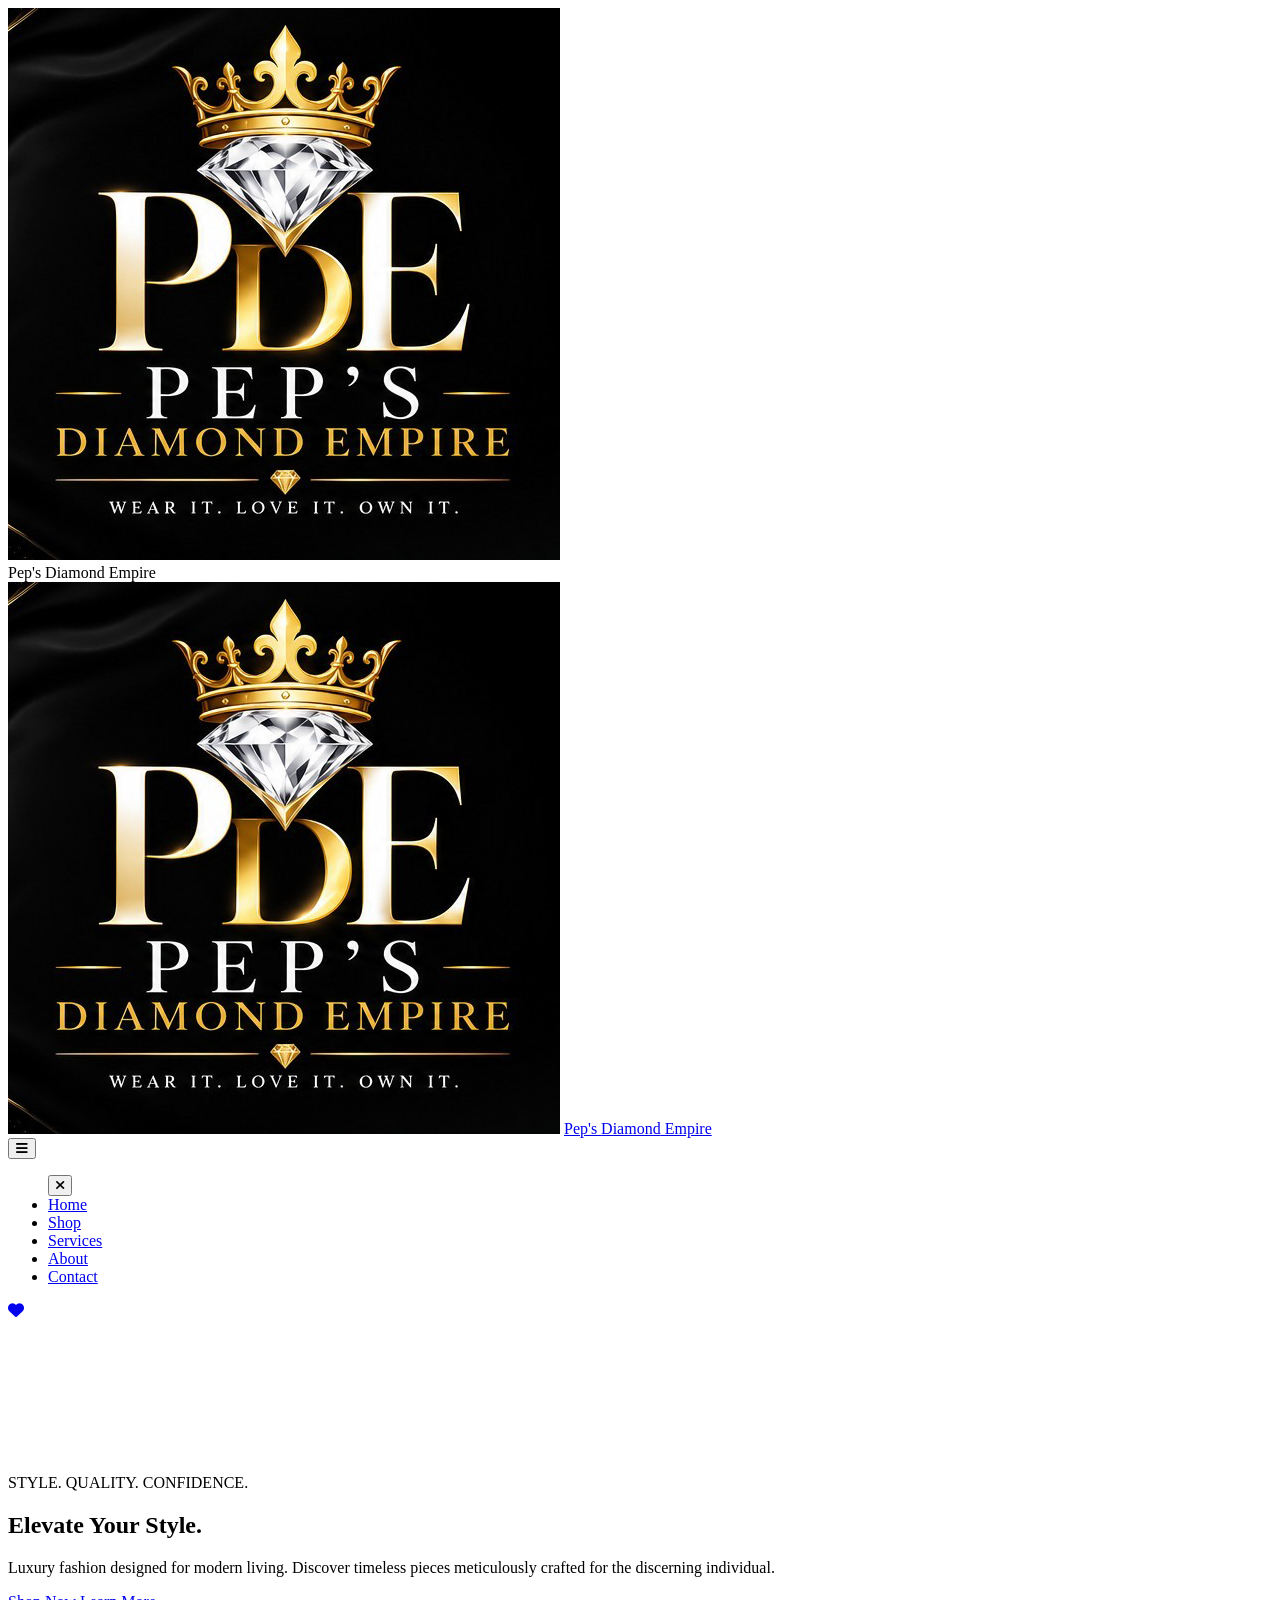
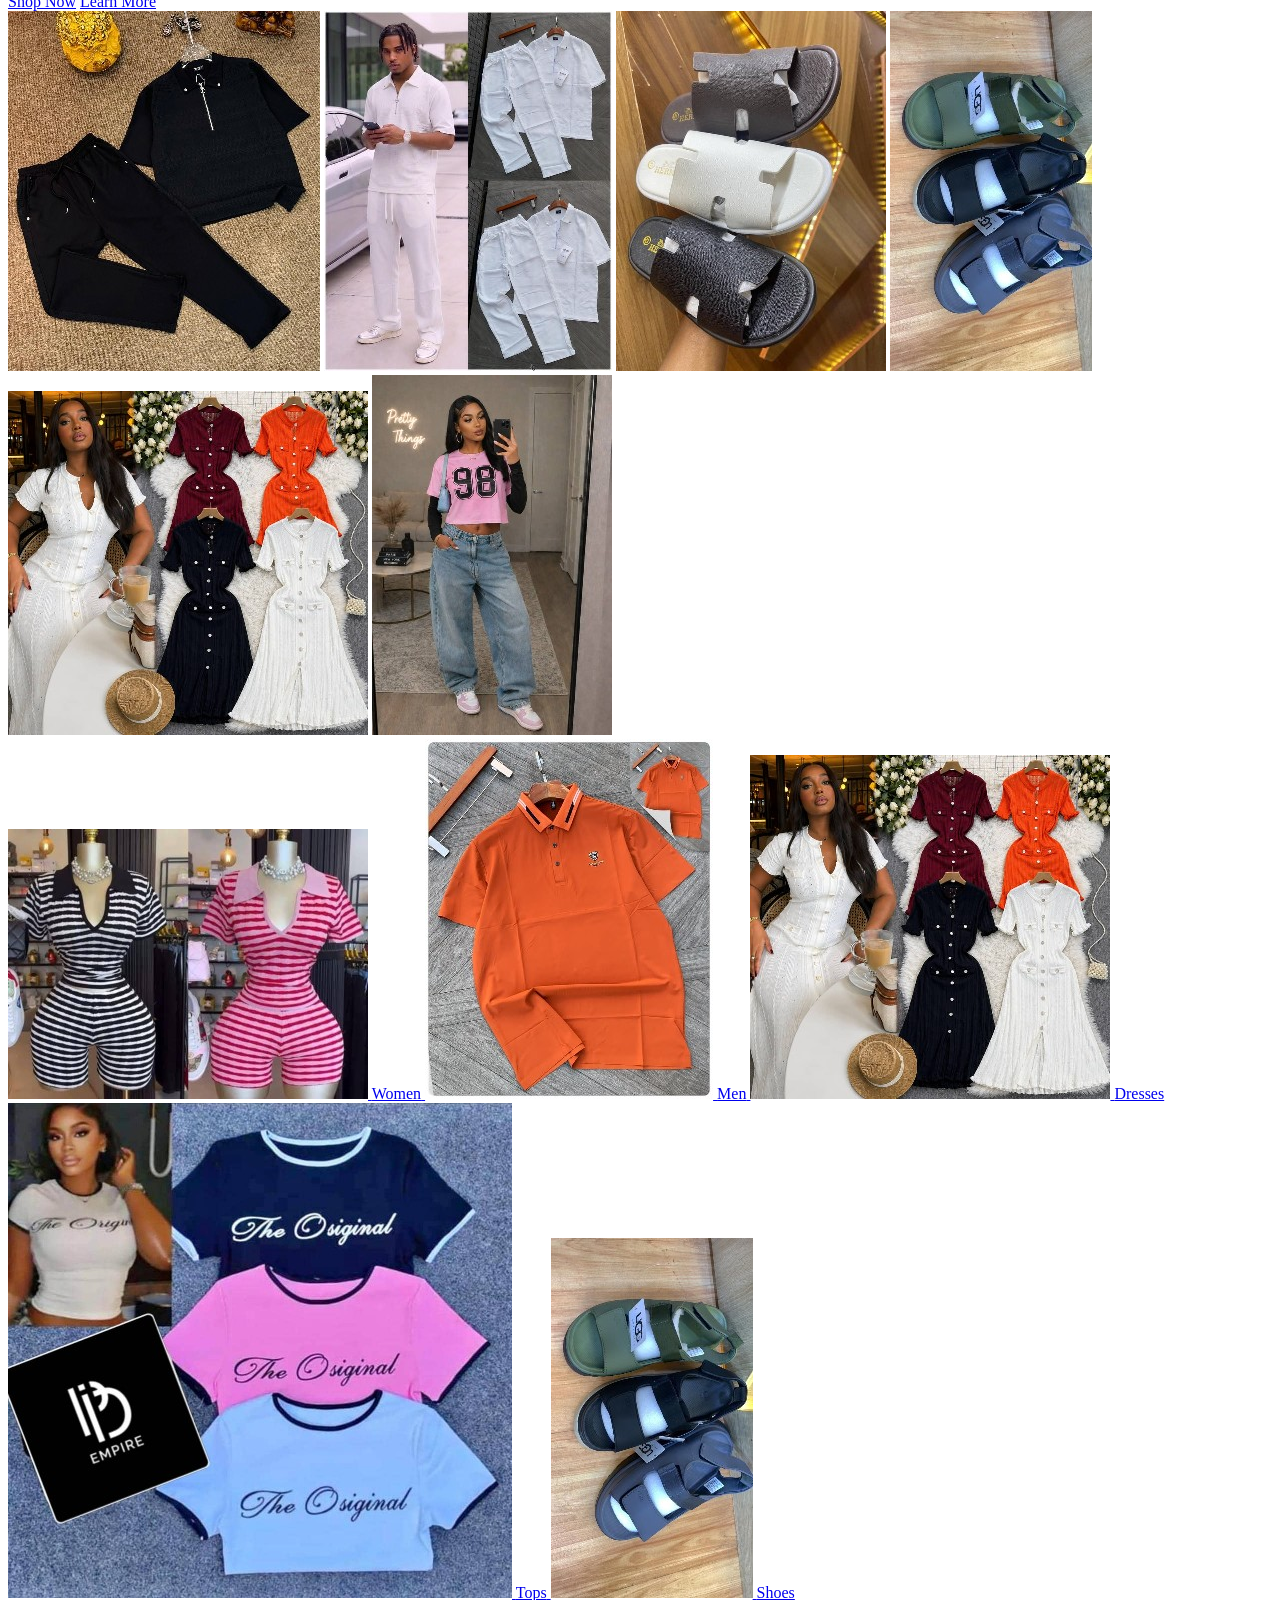
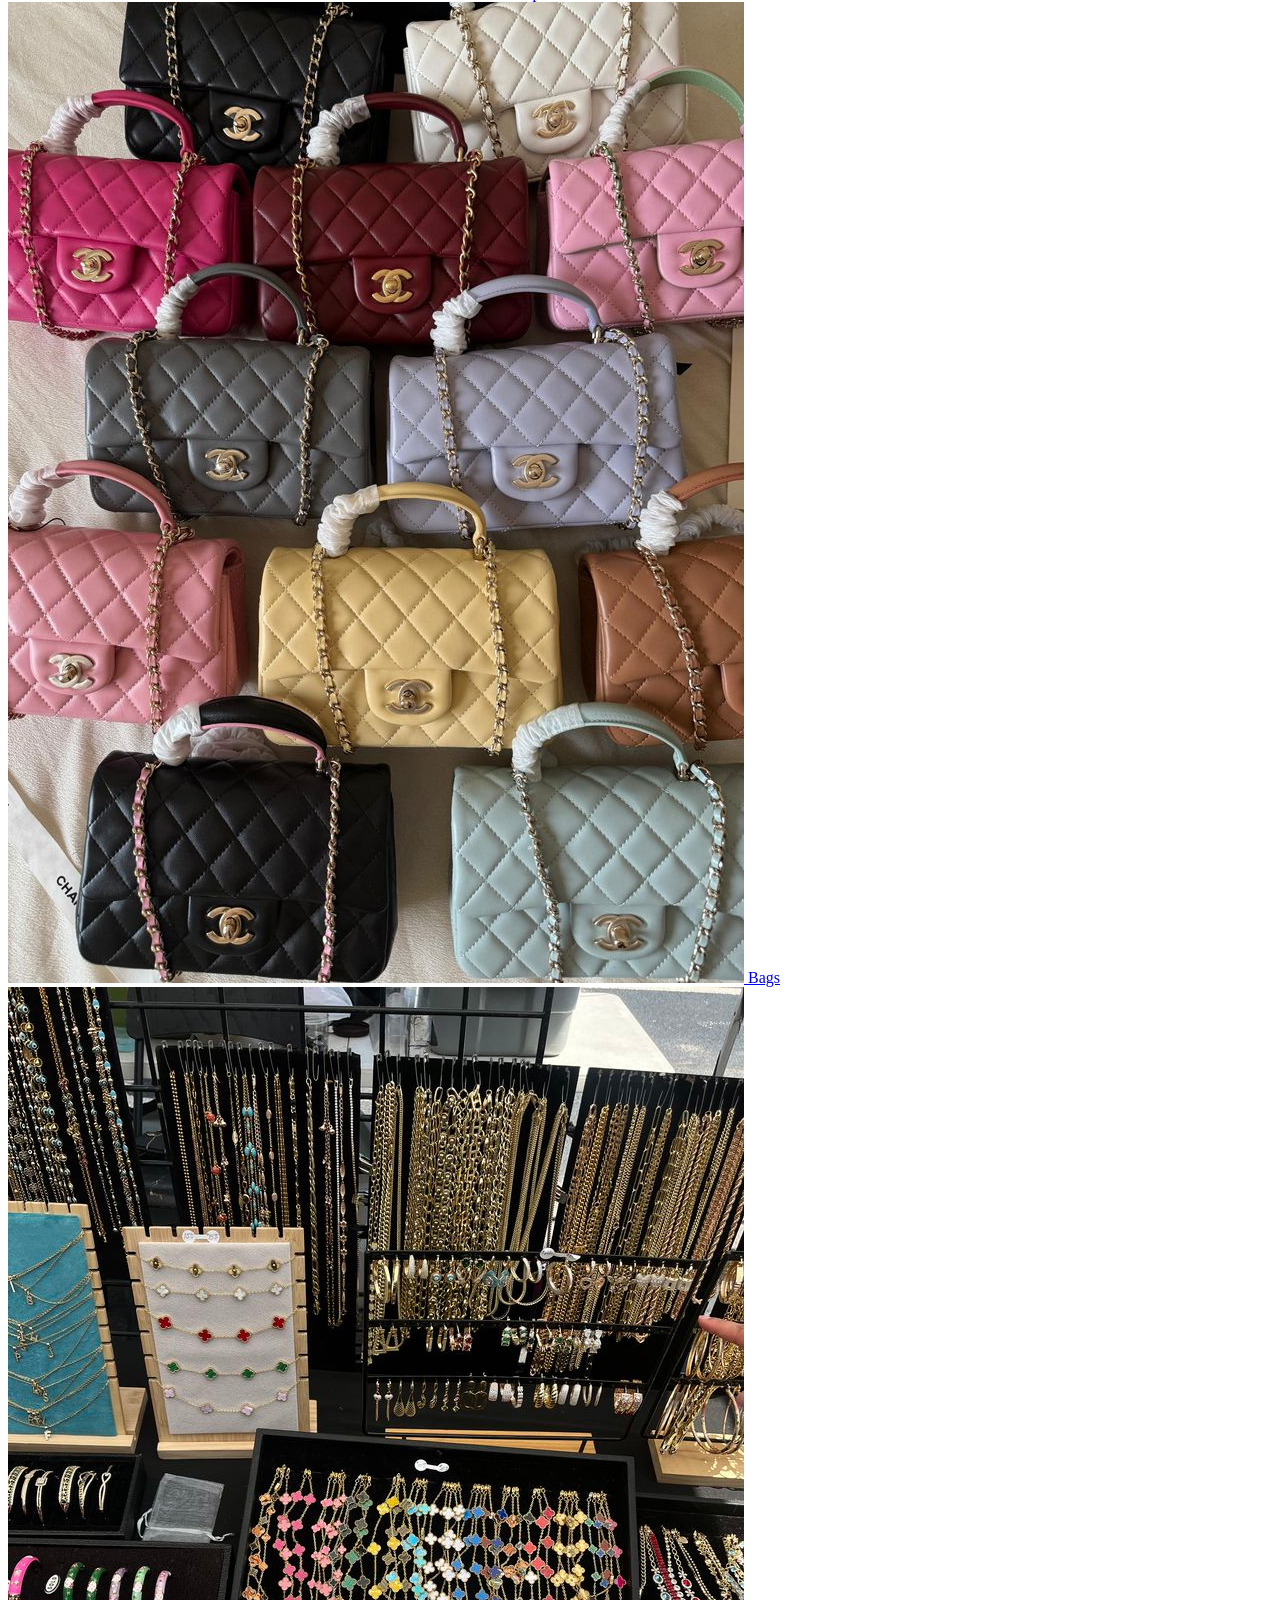
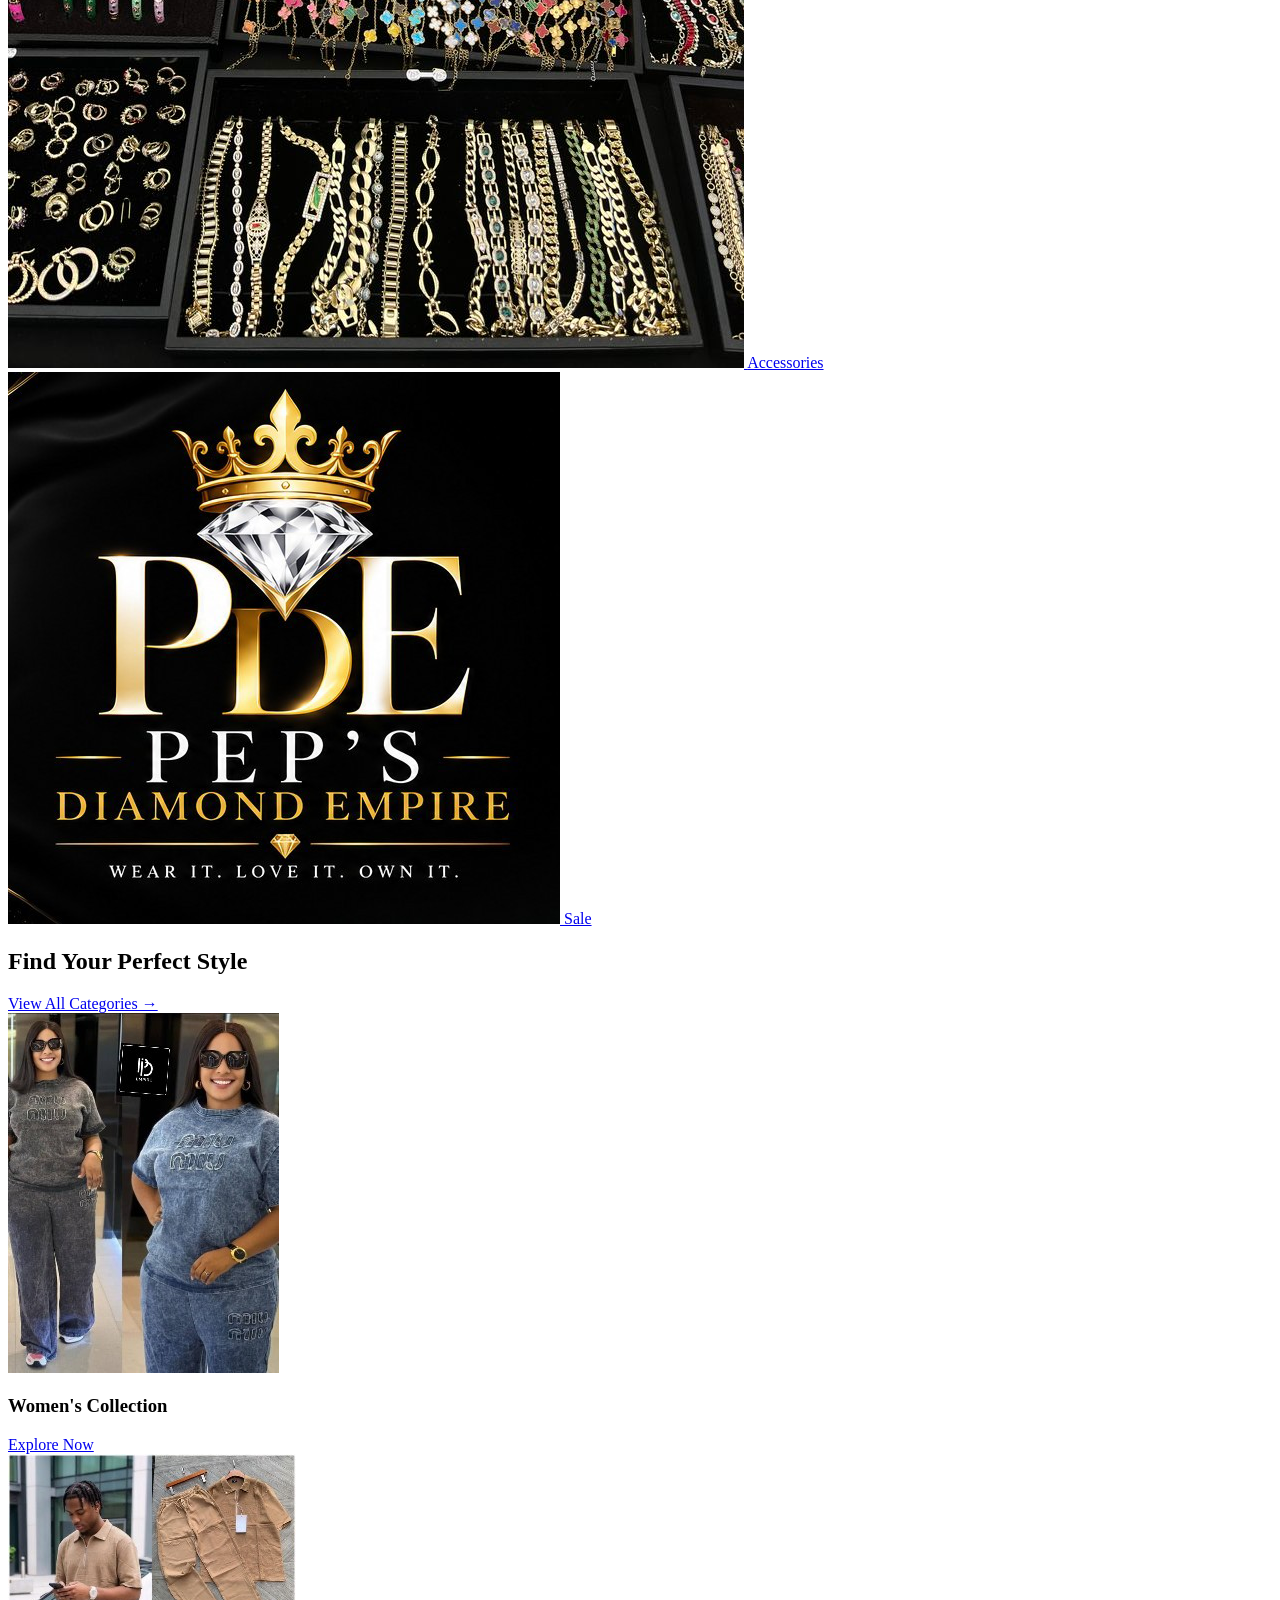
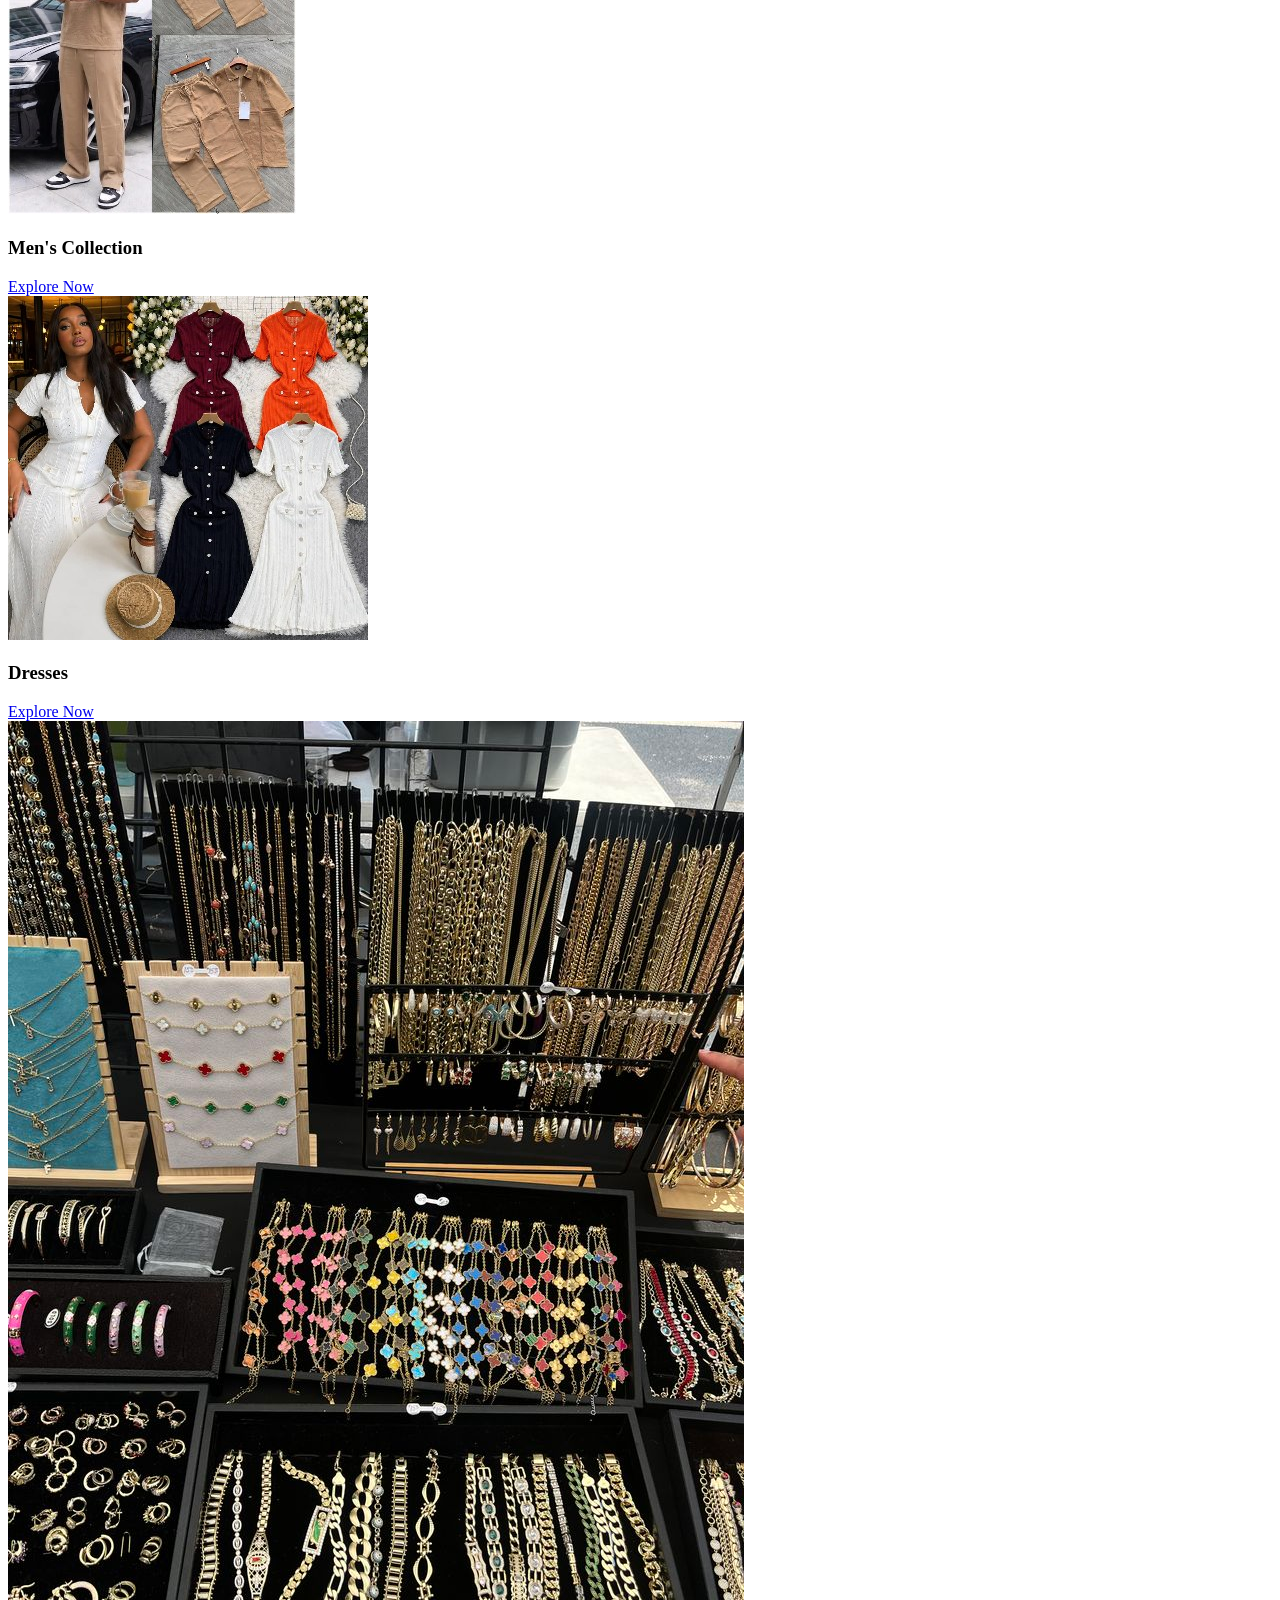
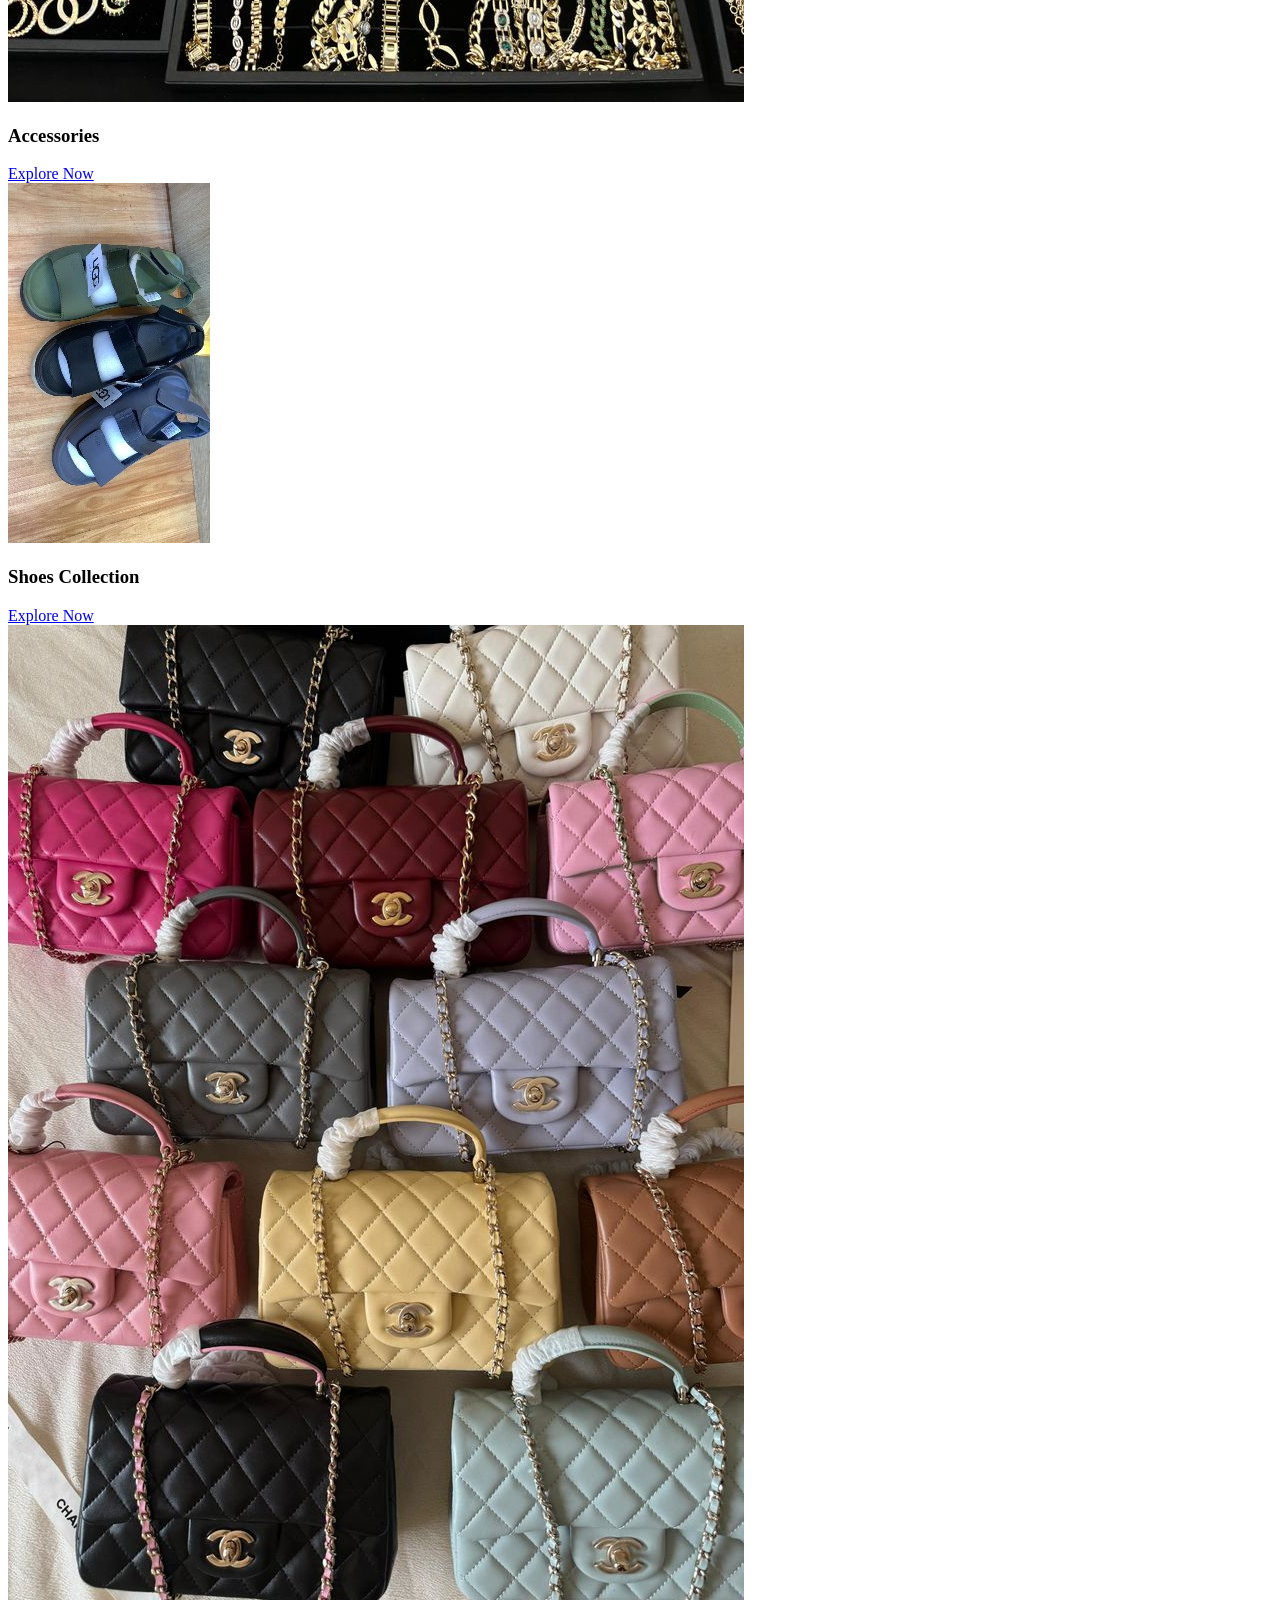
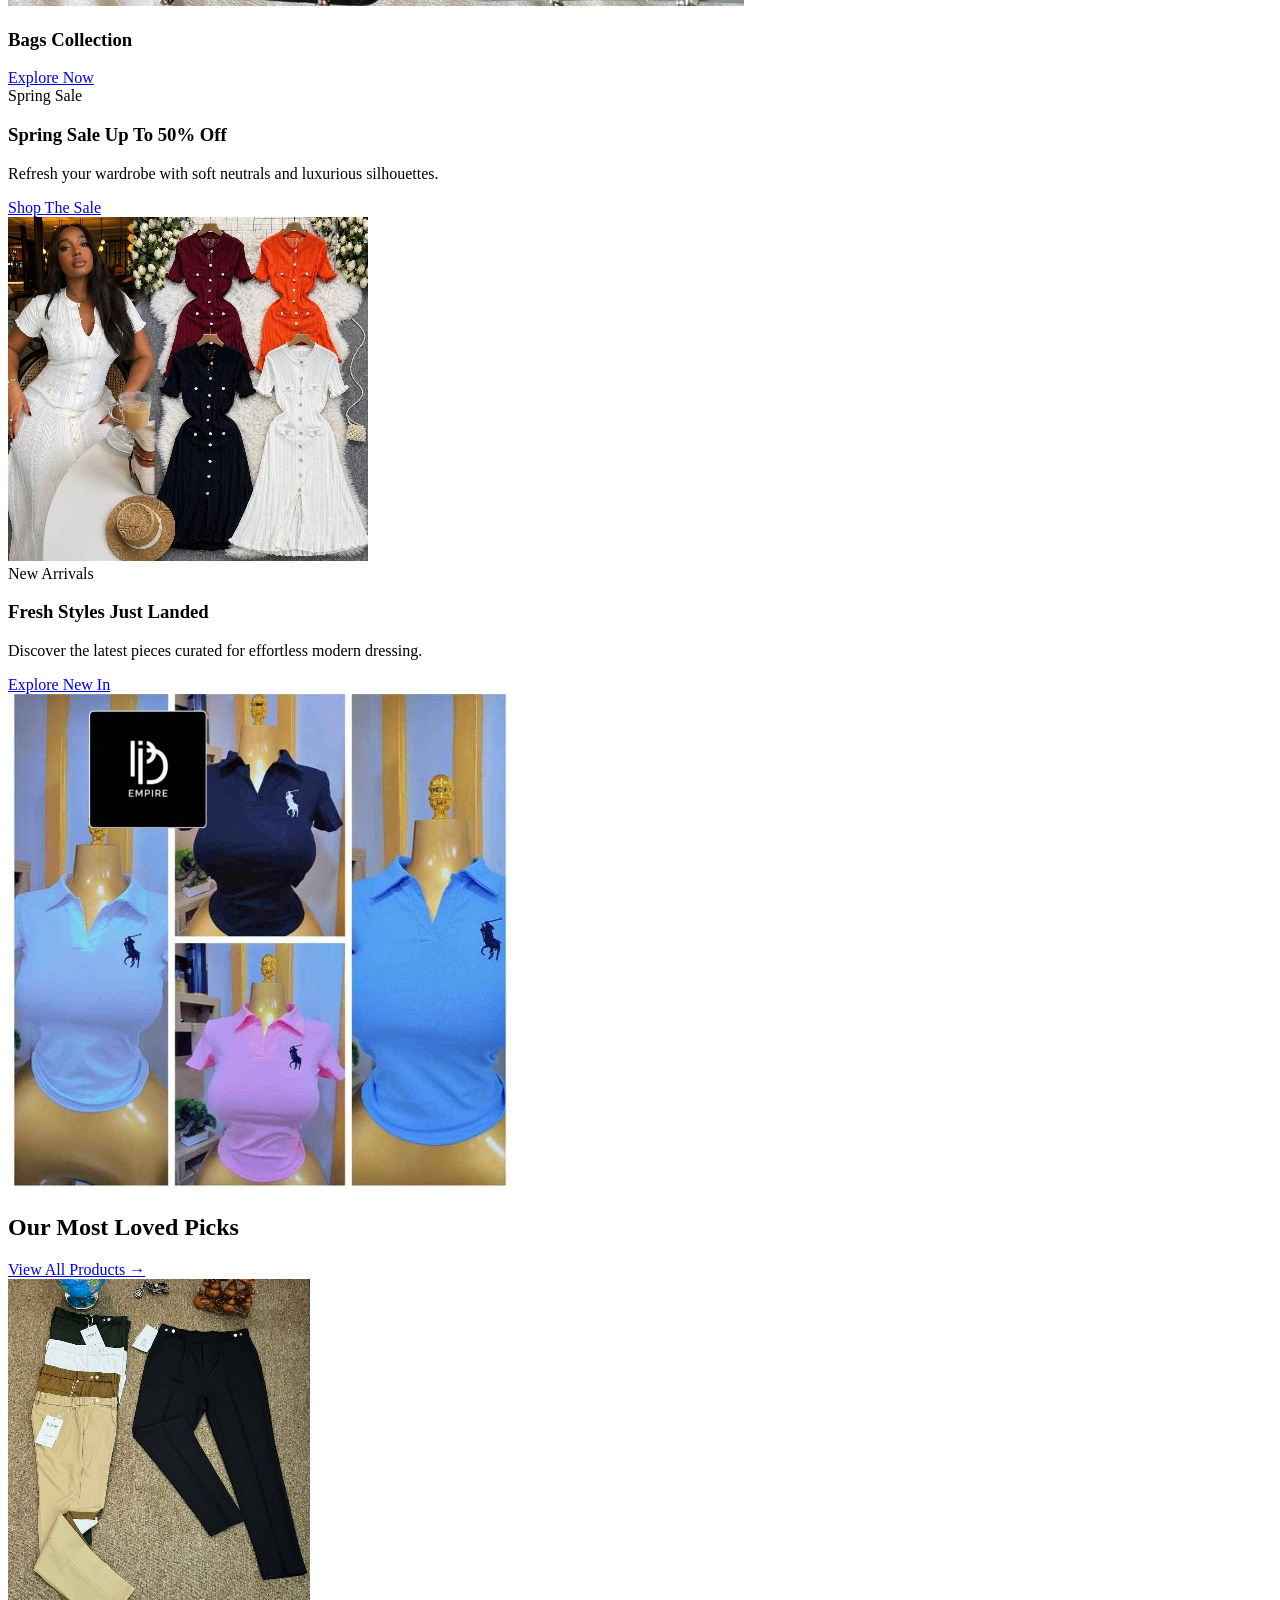
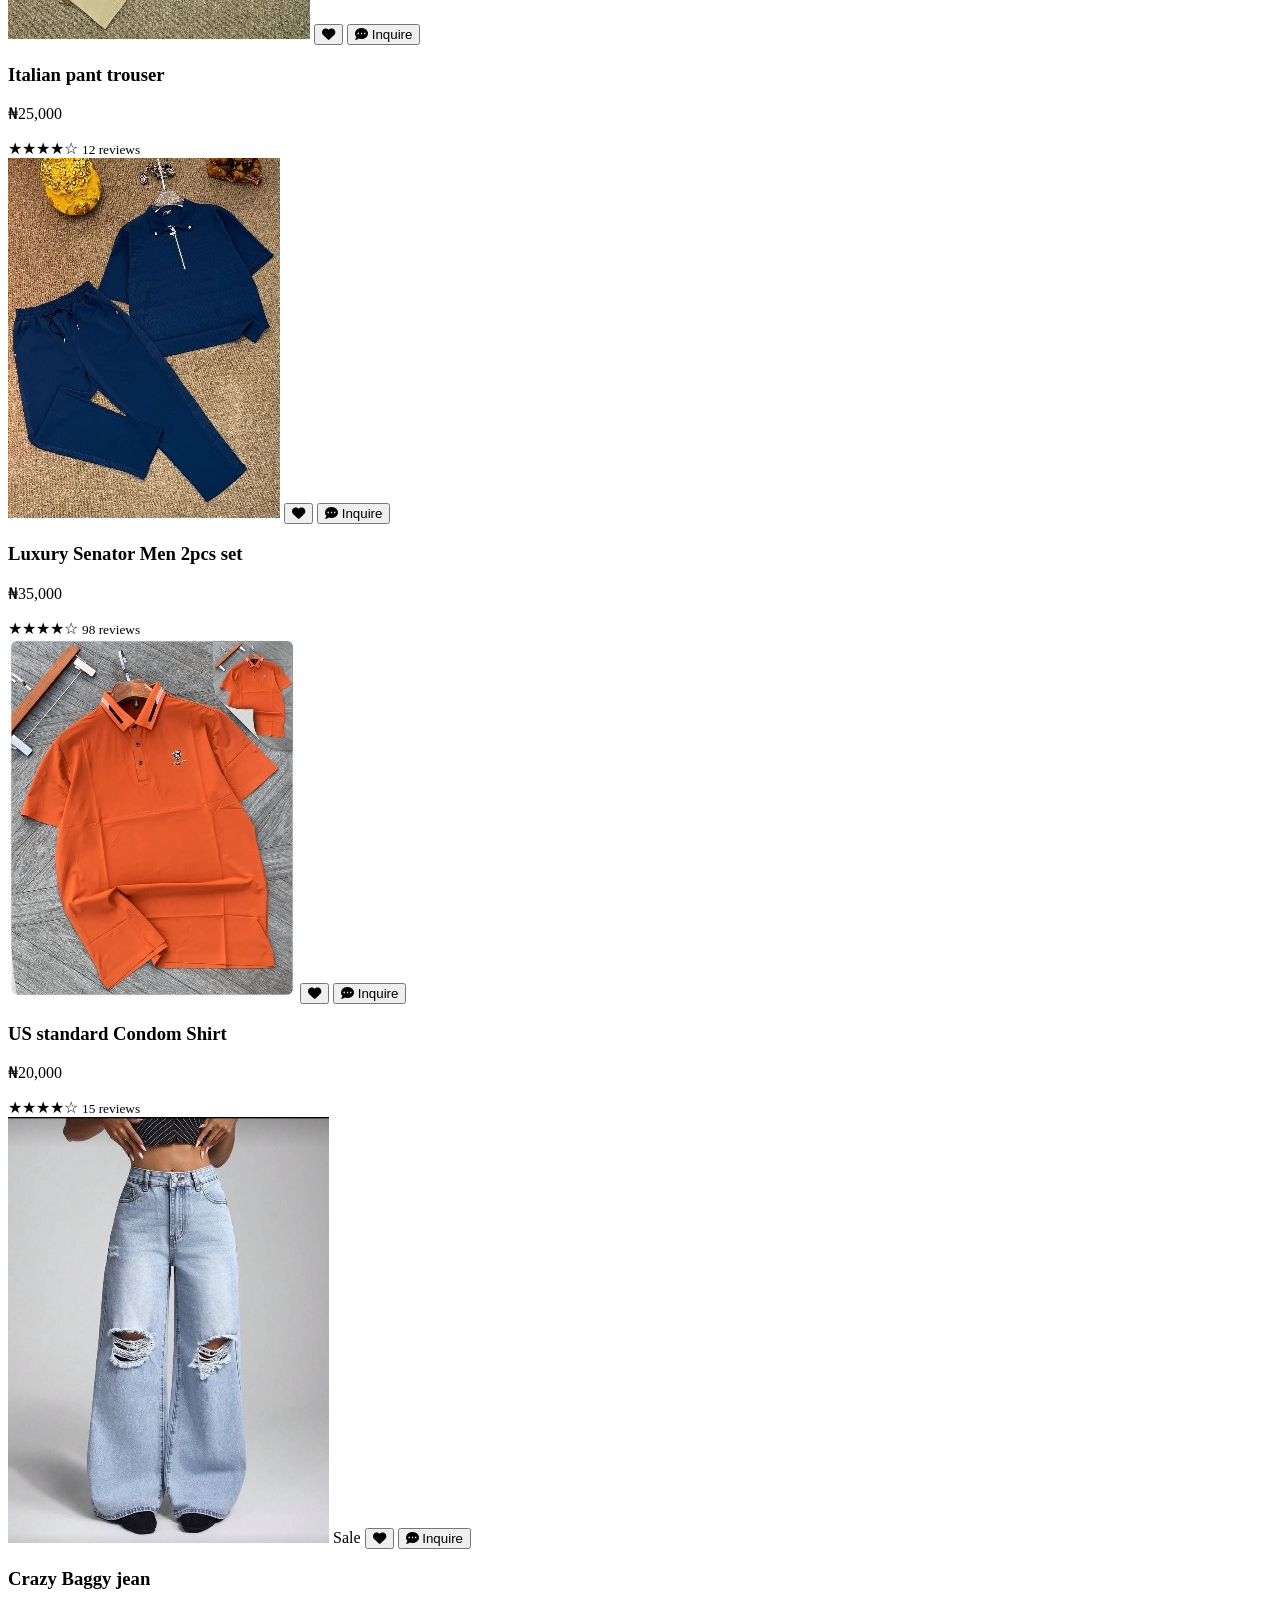
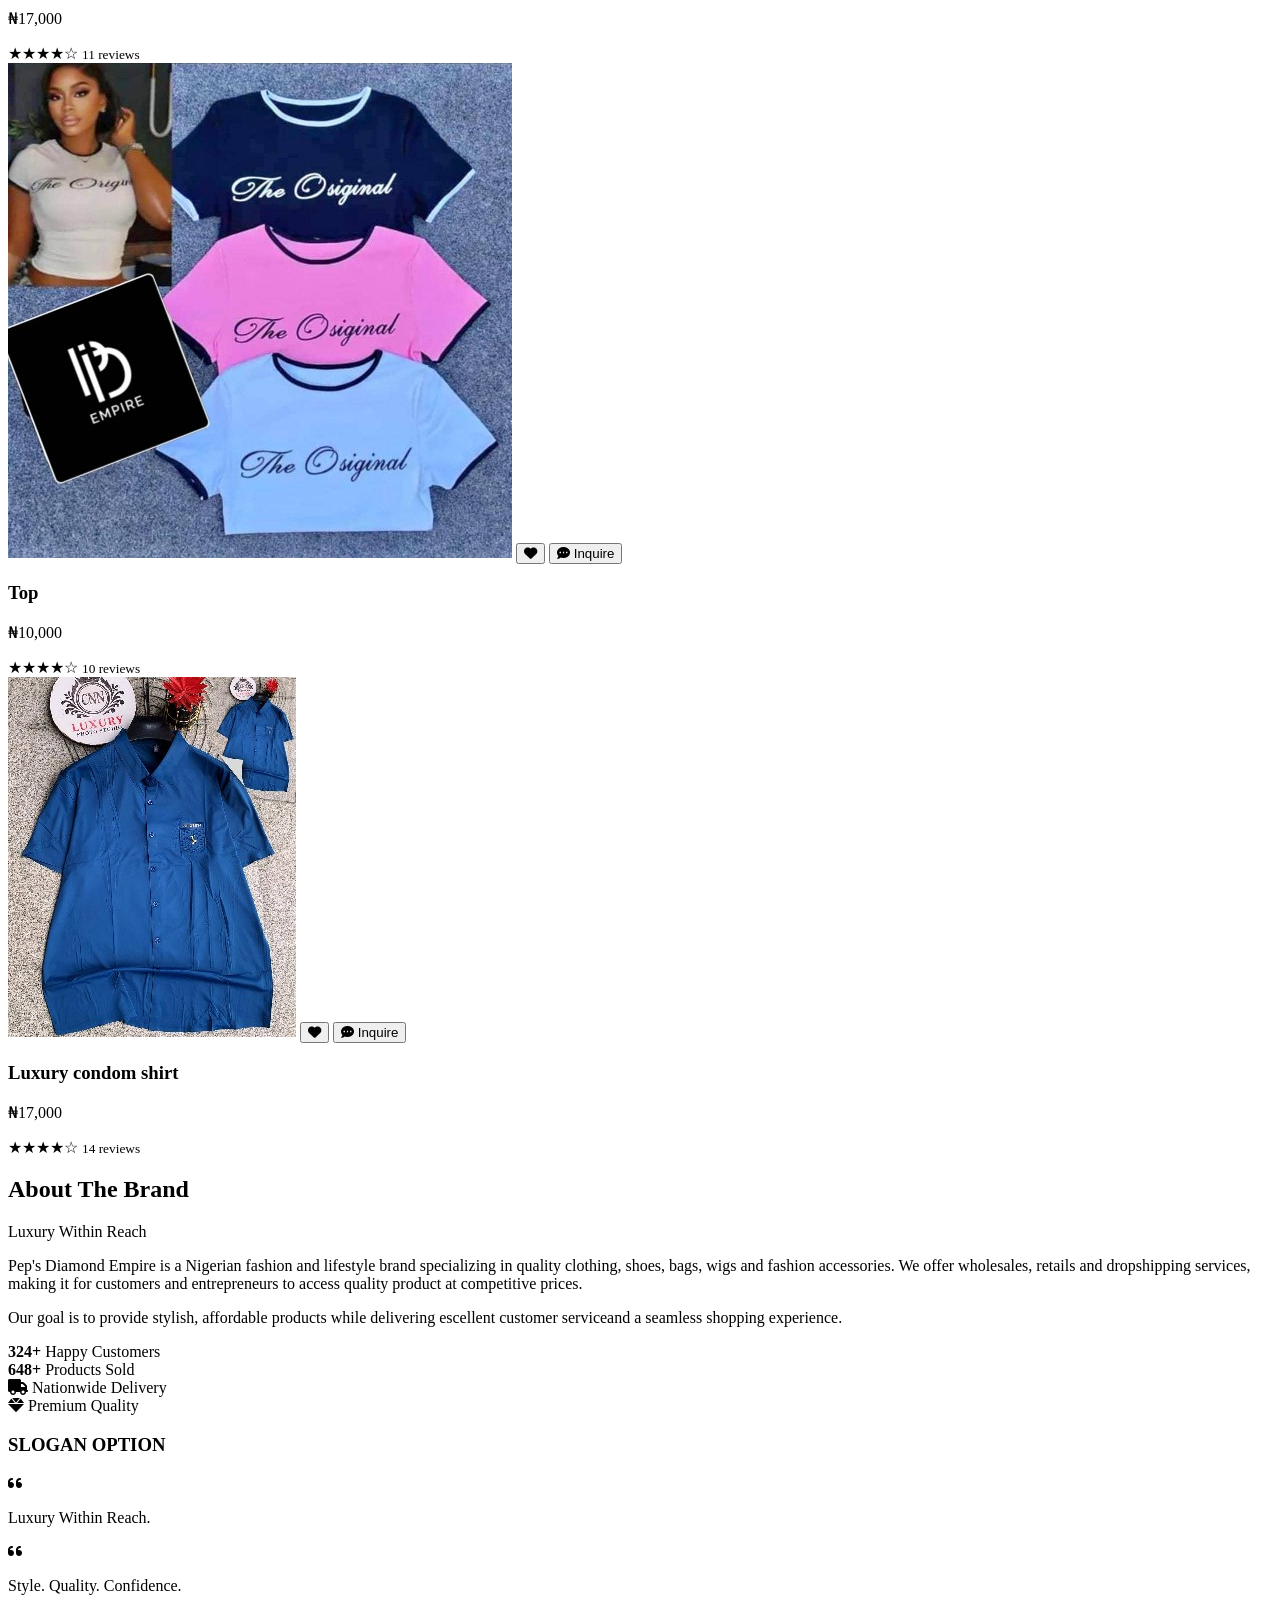
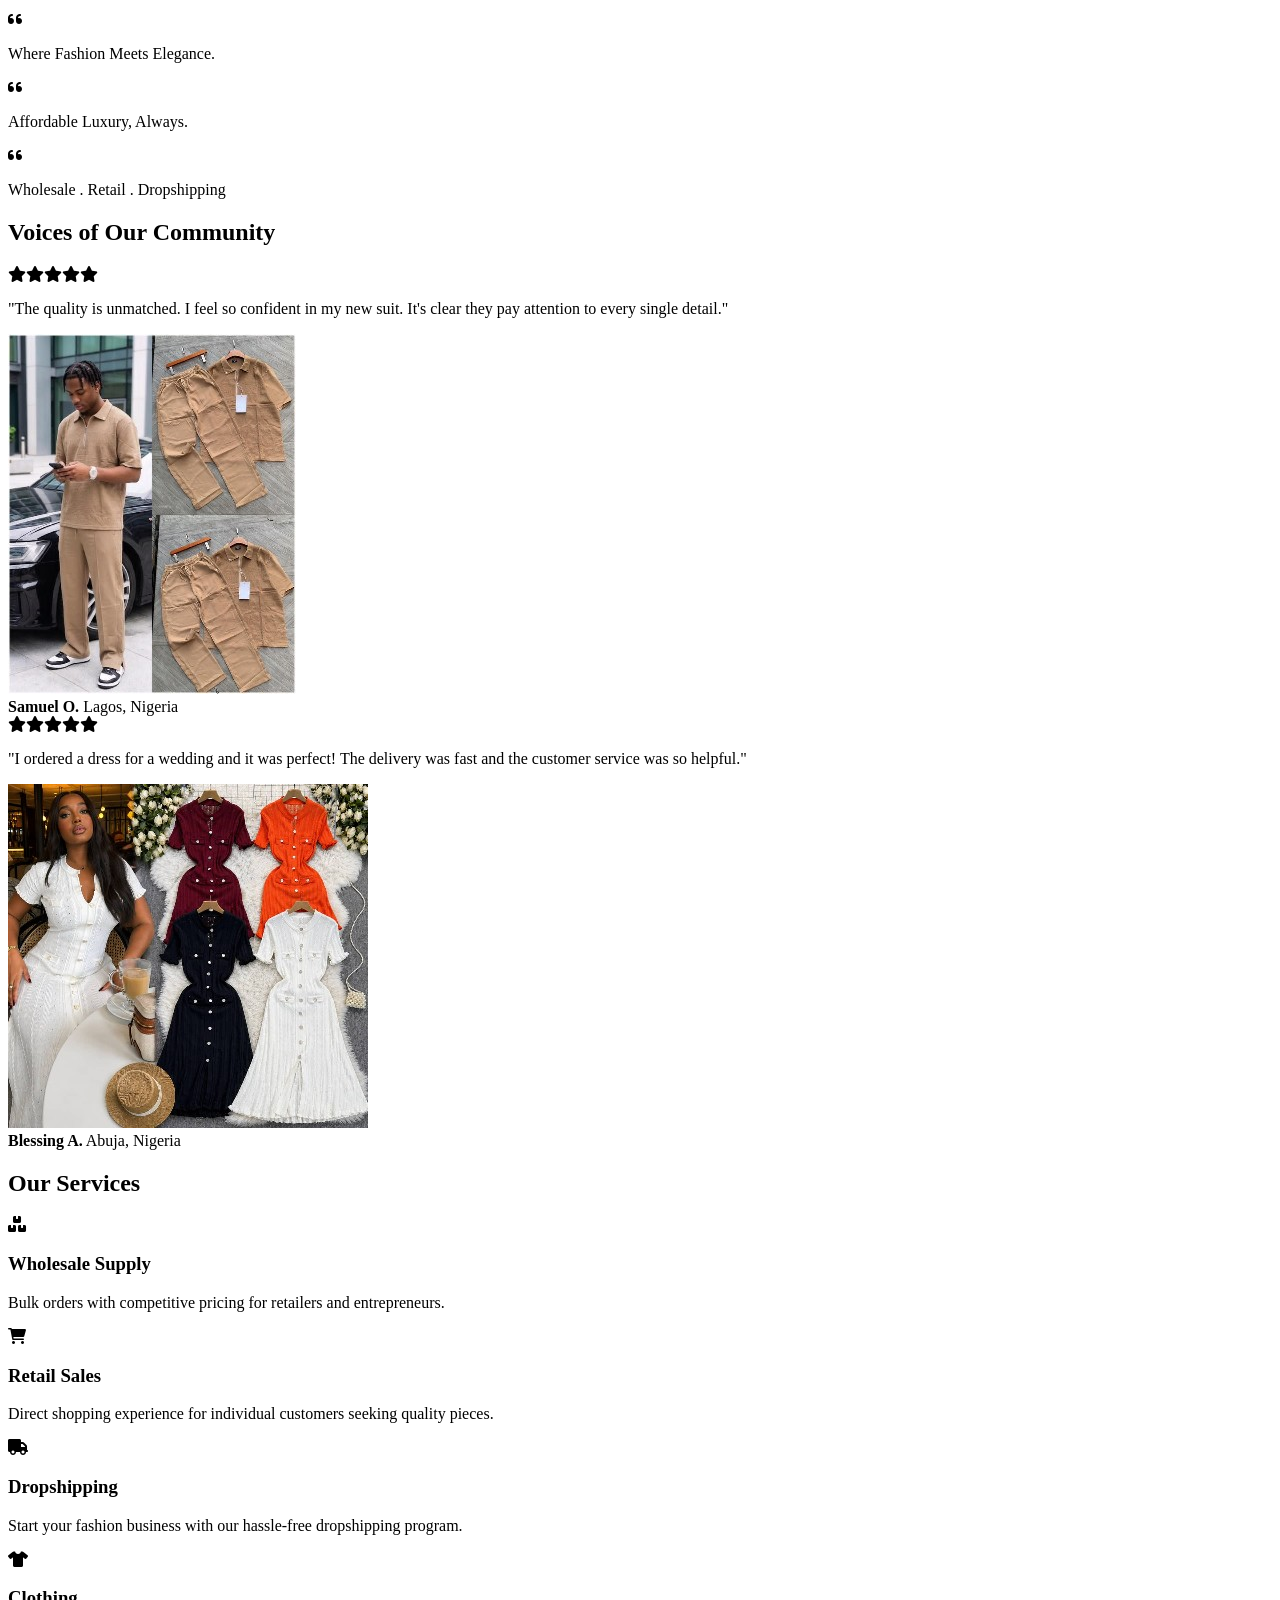
==== commit 3f9c6c2b: "update website" ====
--- a/index.html
+++ b/index.html
@@ -594,7 +594,7 @@
     <div class="footer-bottom">
       <div class="container">
         <p>&copy; 2026 Pep's Diamond Empire. All Rights Reserved.</p>
-        <p class="creator-credit">Created by <a href="https://wa.me/2347043005358" target="_blank" rel="noopener noreferrer"><i class="fab fa-whatsapp"></i> +234 704 300 5358</a></p>
+        <p class="creator-credit">Created by <a href="https://wa.me/2348054813821" target="_blank" rel="noopener noreferrer"><i class="fab fa-whatsapp"></i> +234 805 481 3821</a></p>
       </div>
     </div>
   </footer>
@@ -602,7 +602,7 @@
   <a href="#" class="scroll-top-btn" id="scrollTop" title="Back to Top" aria-label="Scroll to top of page"><i class="fas fa-arrow-up"></i></a>
   
   <!-- Floating WhatsApp Button -->
-  <a href="https://wa.me/2348165312235" class="whatsapp-sticky" target="_blank" rel="noopener noreferrer" title="Chat with us on WhatsApp" aria-label="Contact us on WhatsApp">
+  <a href="https://wa.me/2348054813821" class="whatsapp-sticky" target="_blank" rel="noopener noreferrer" title="Chat with us on WhatsApp" aria-label="Contact us on WhatsApp">
     <i class="fab fa-whatsapp"></i>
   </a>
 
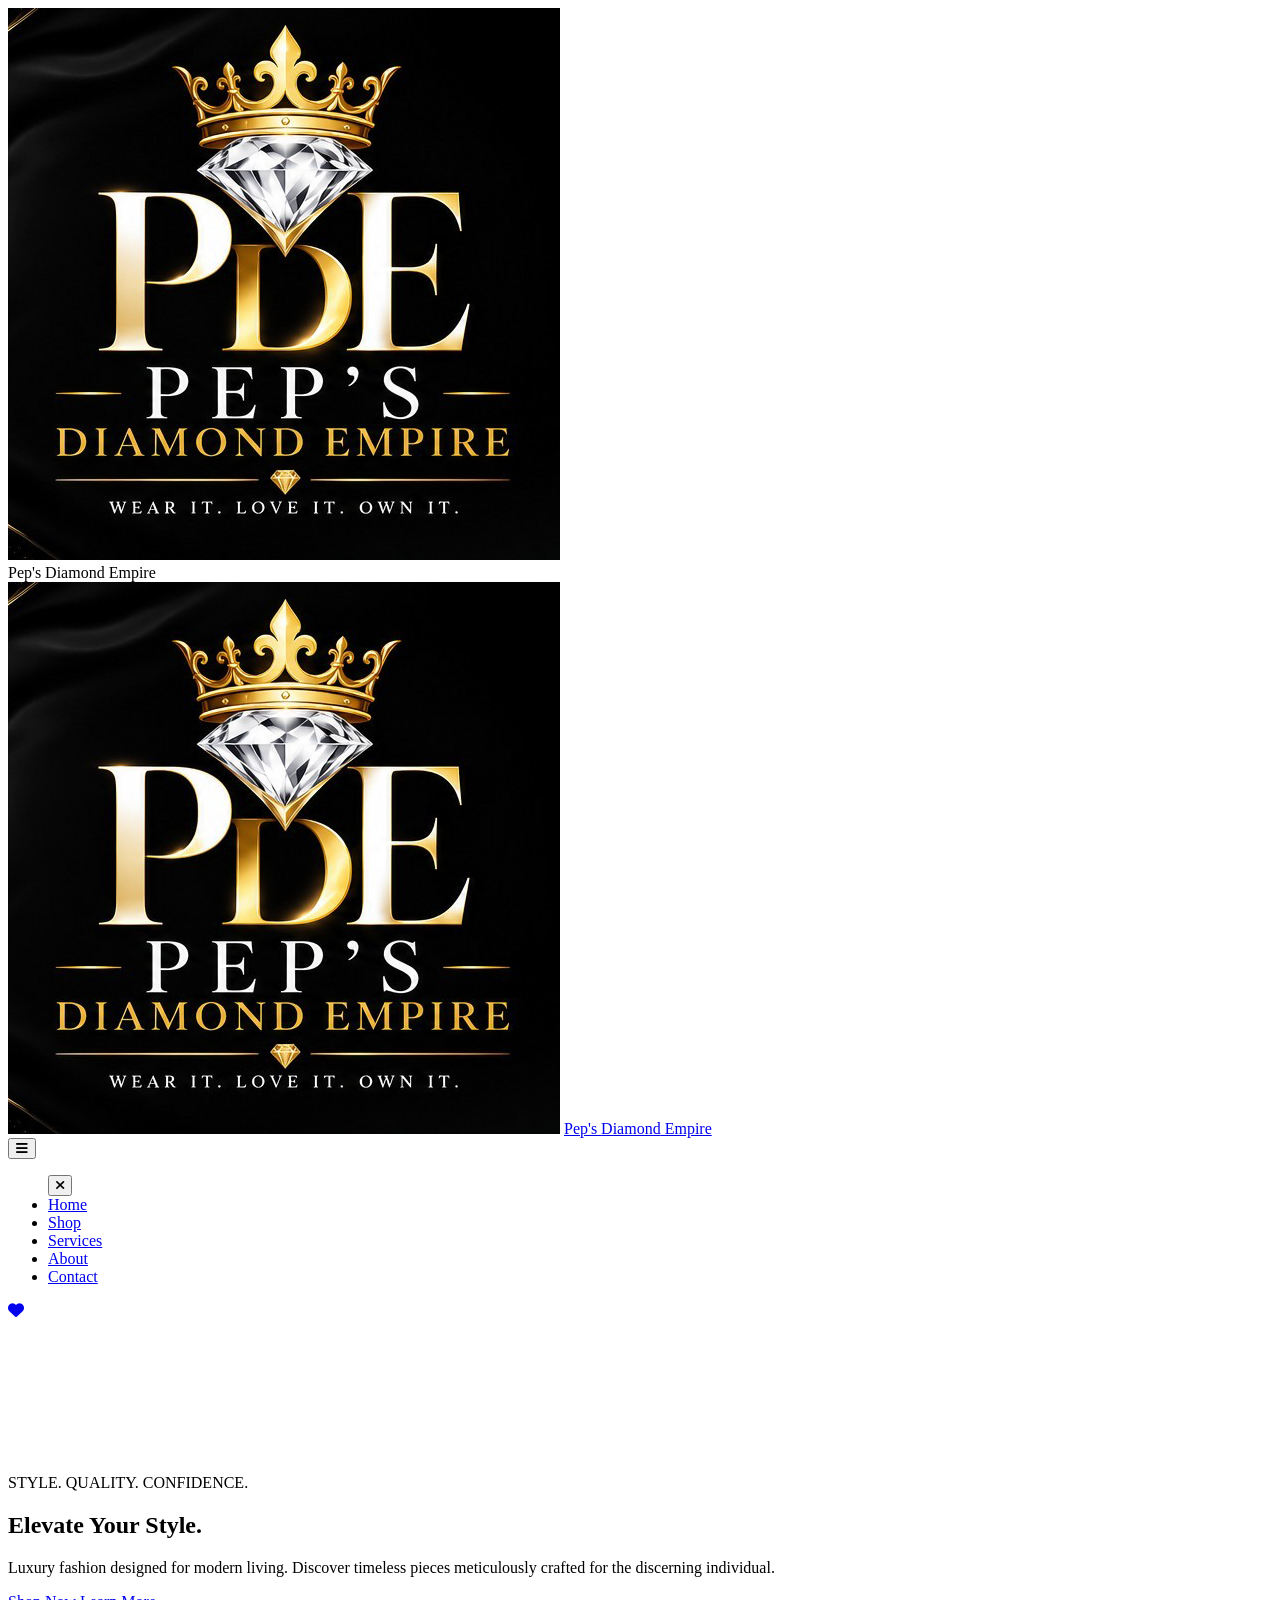
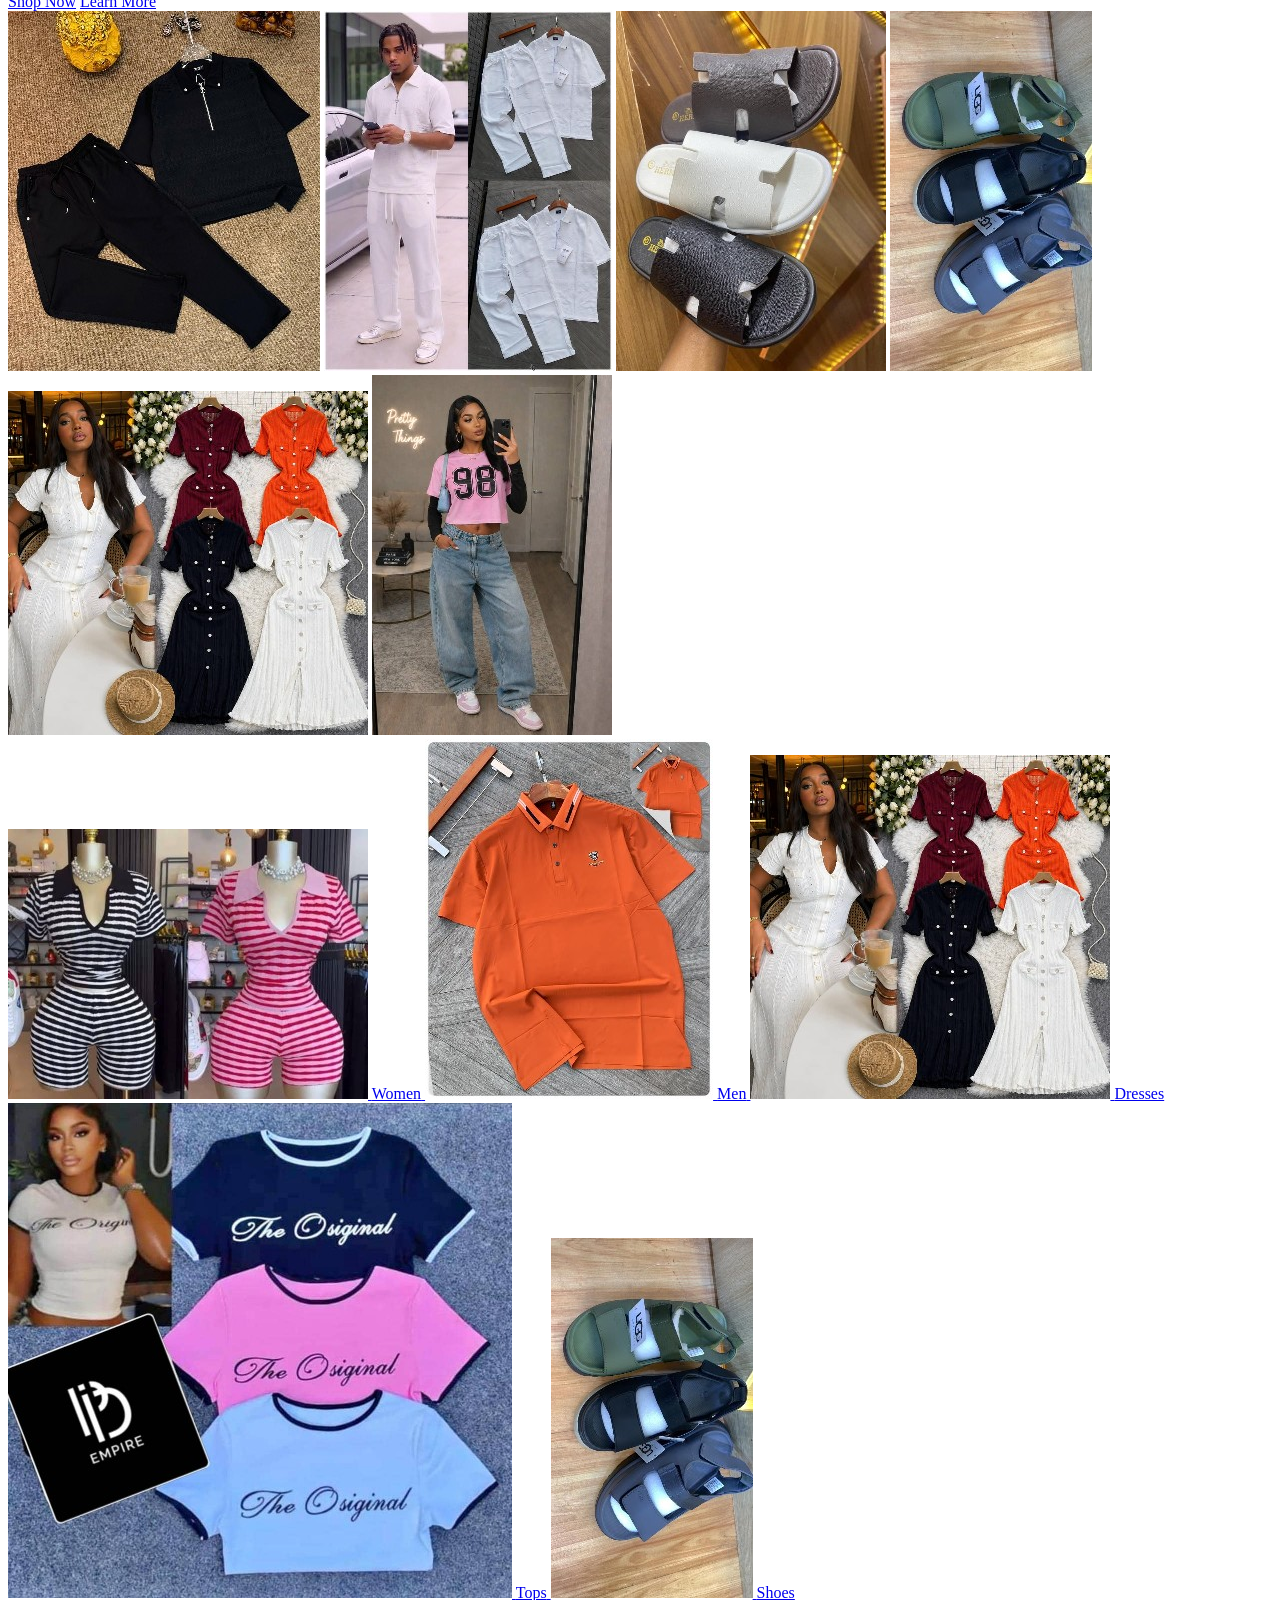
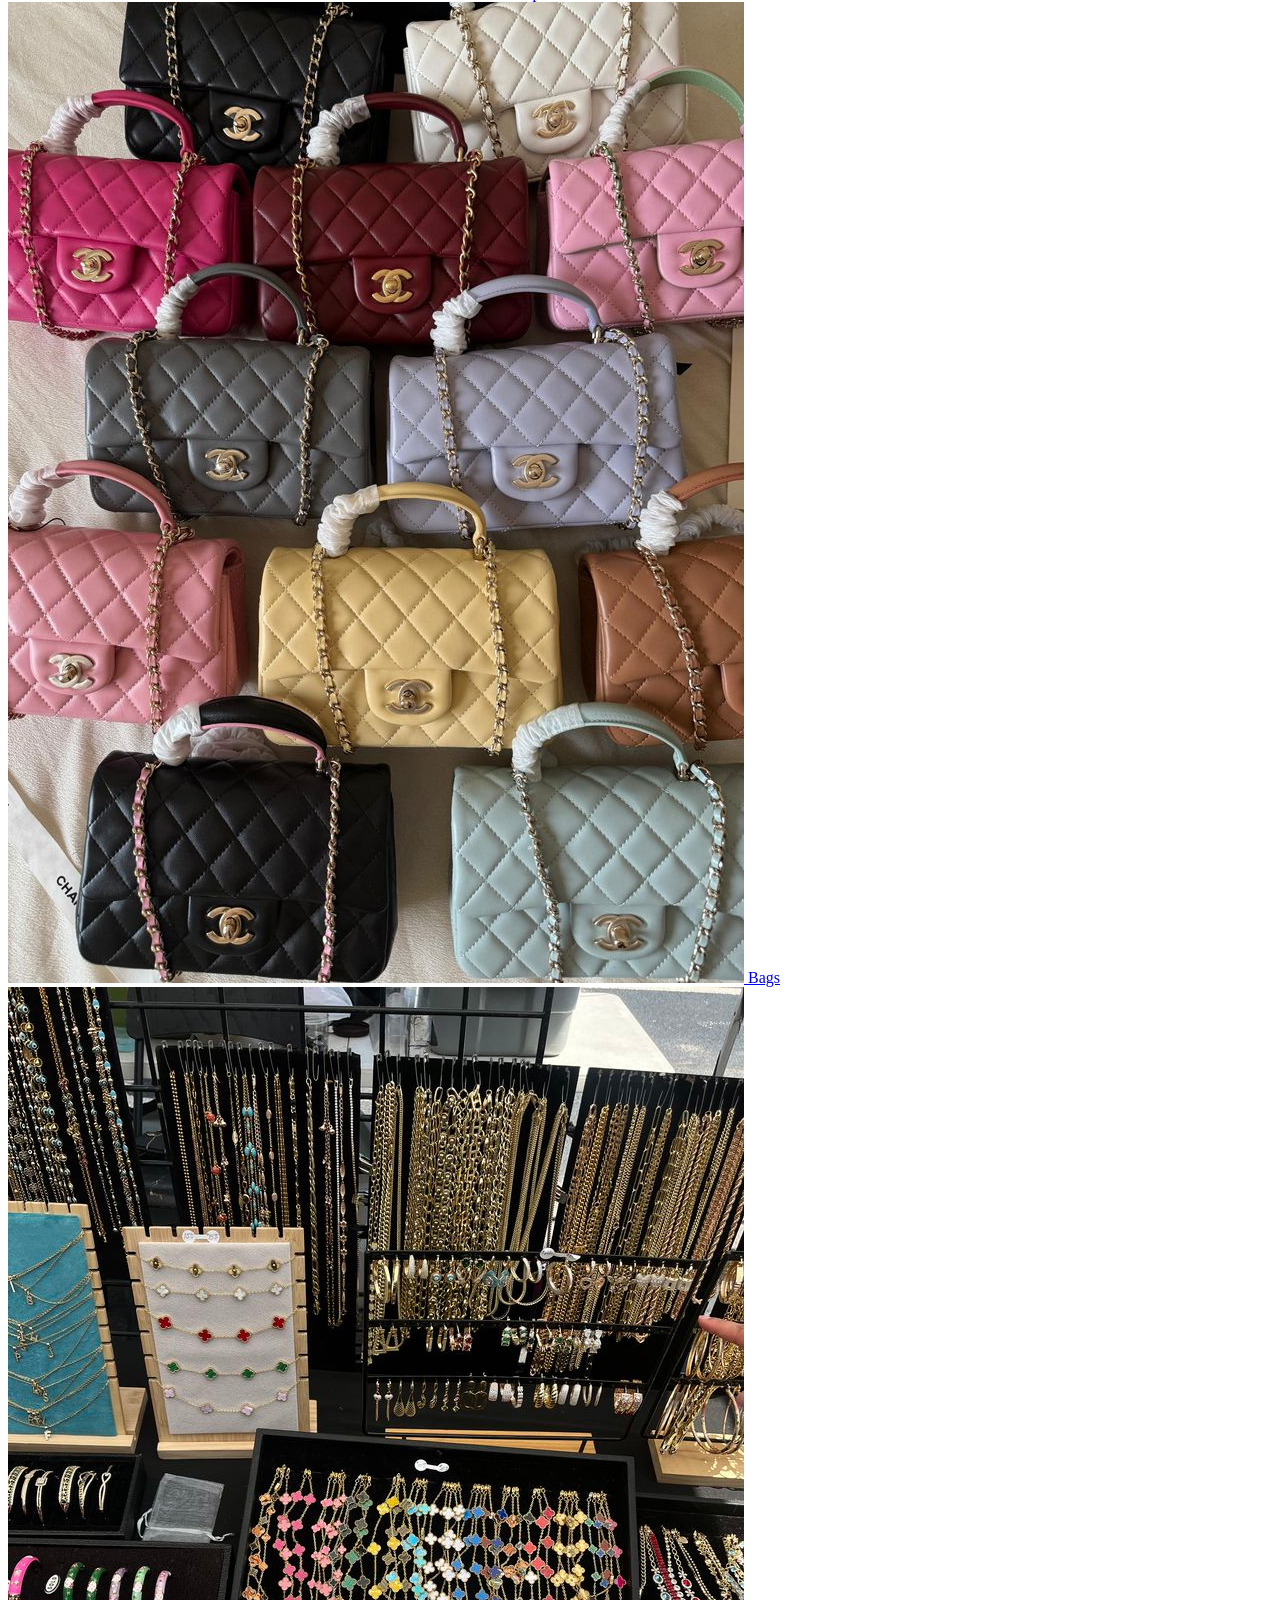
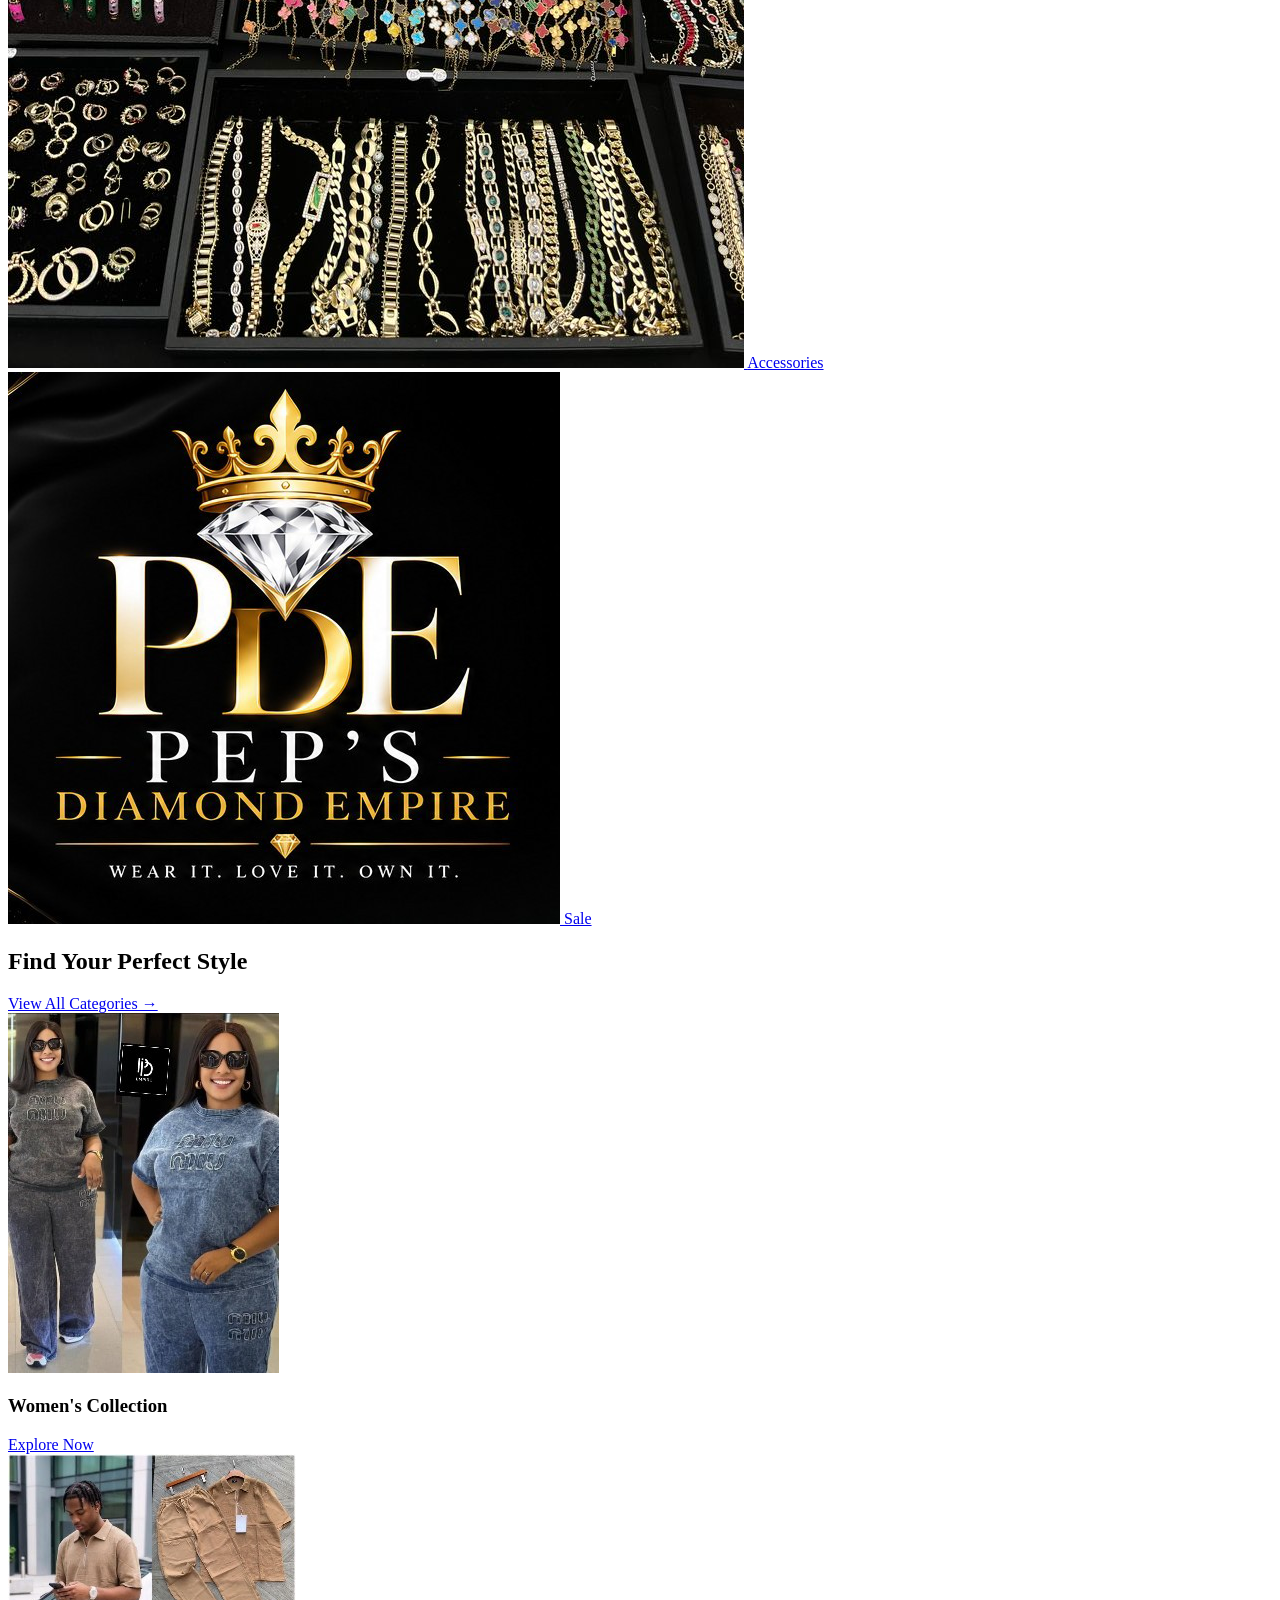
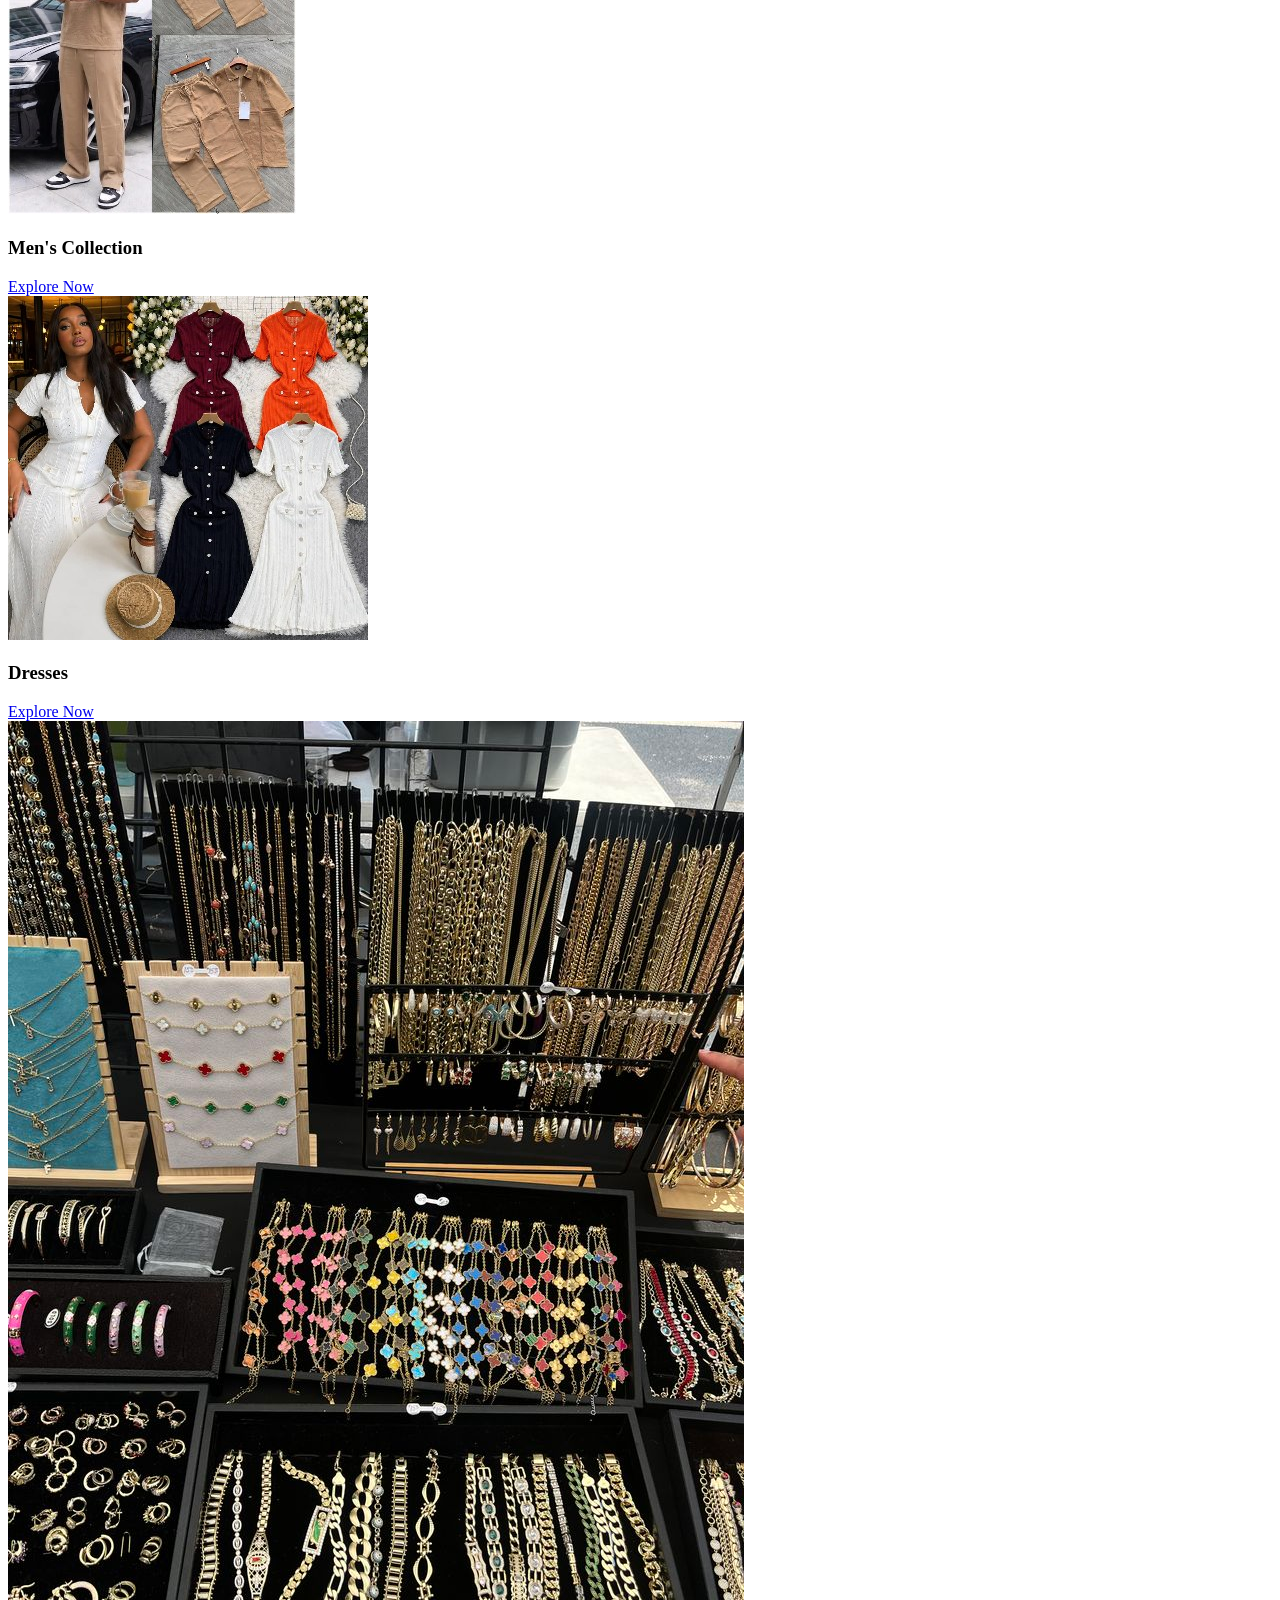
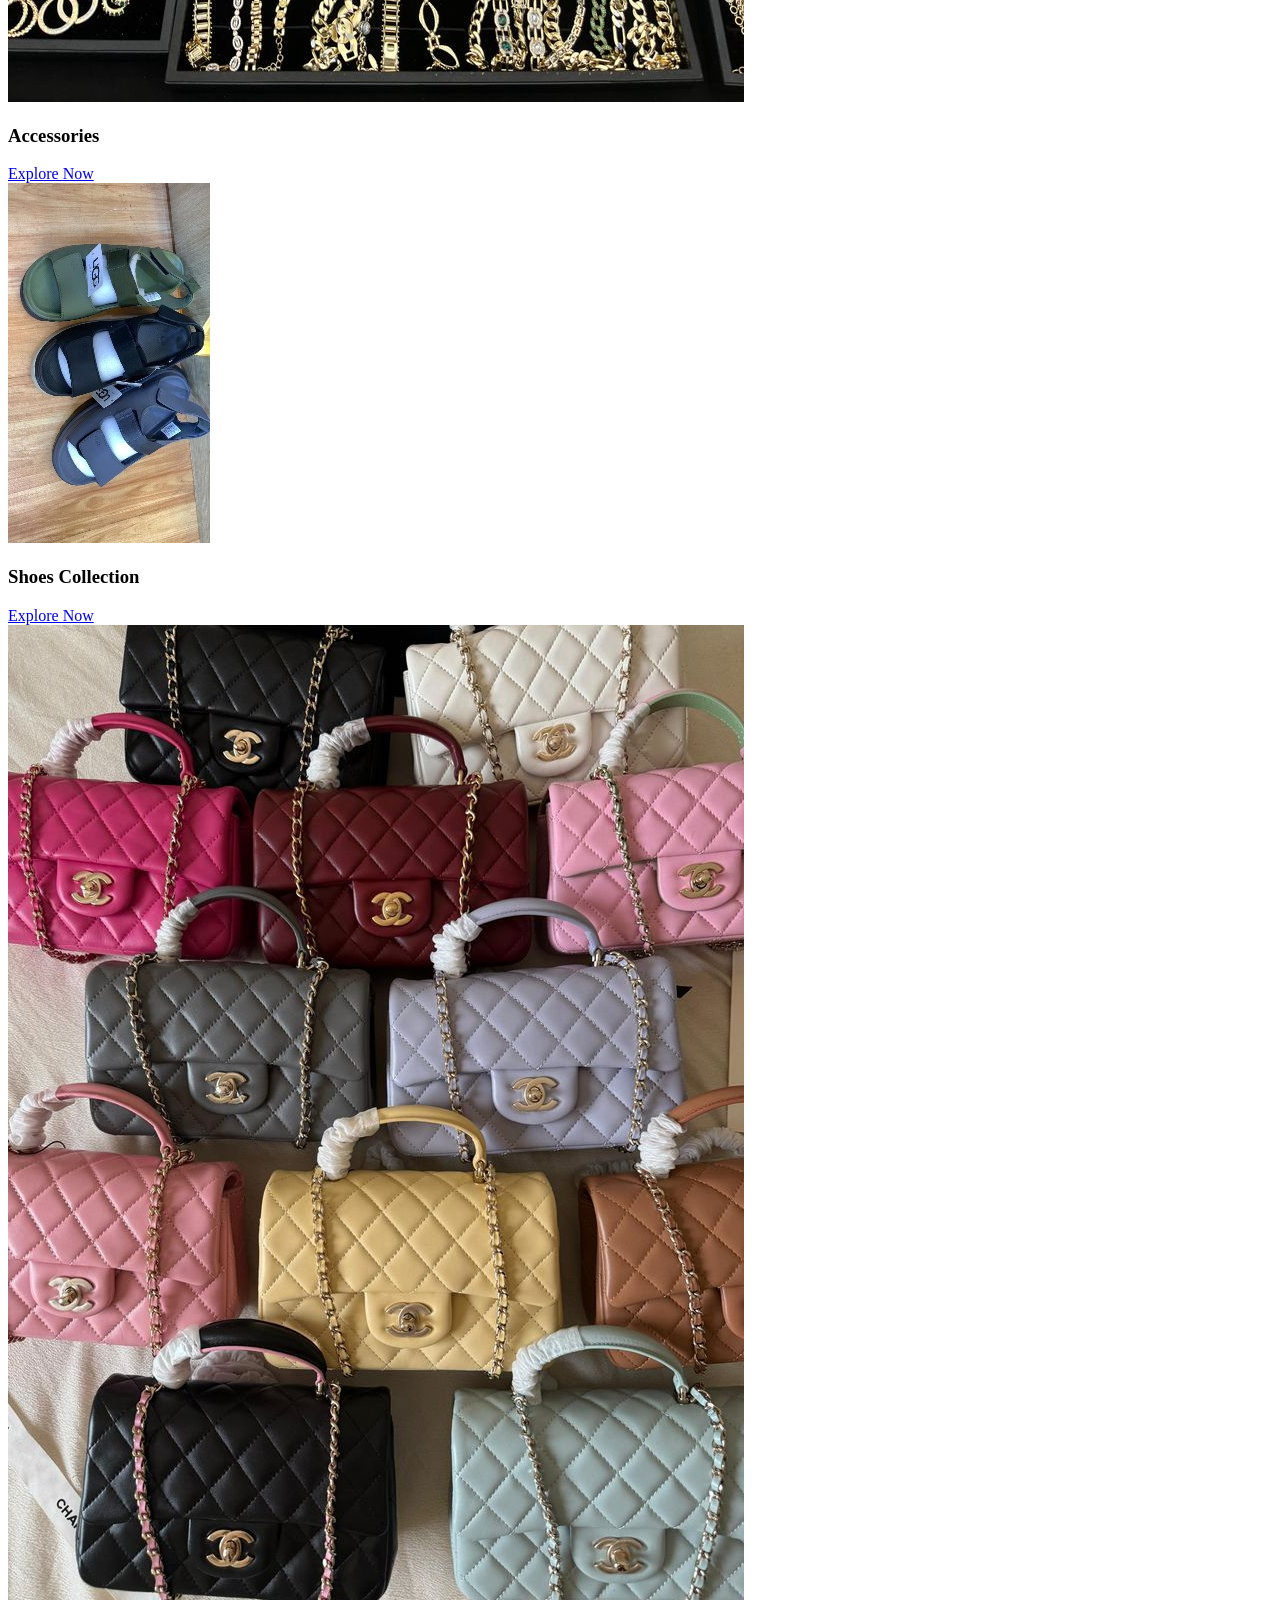
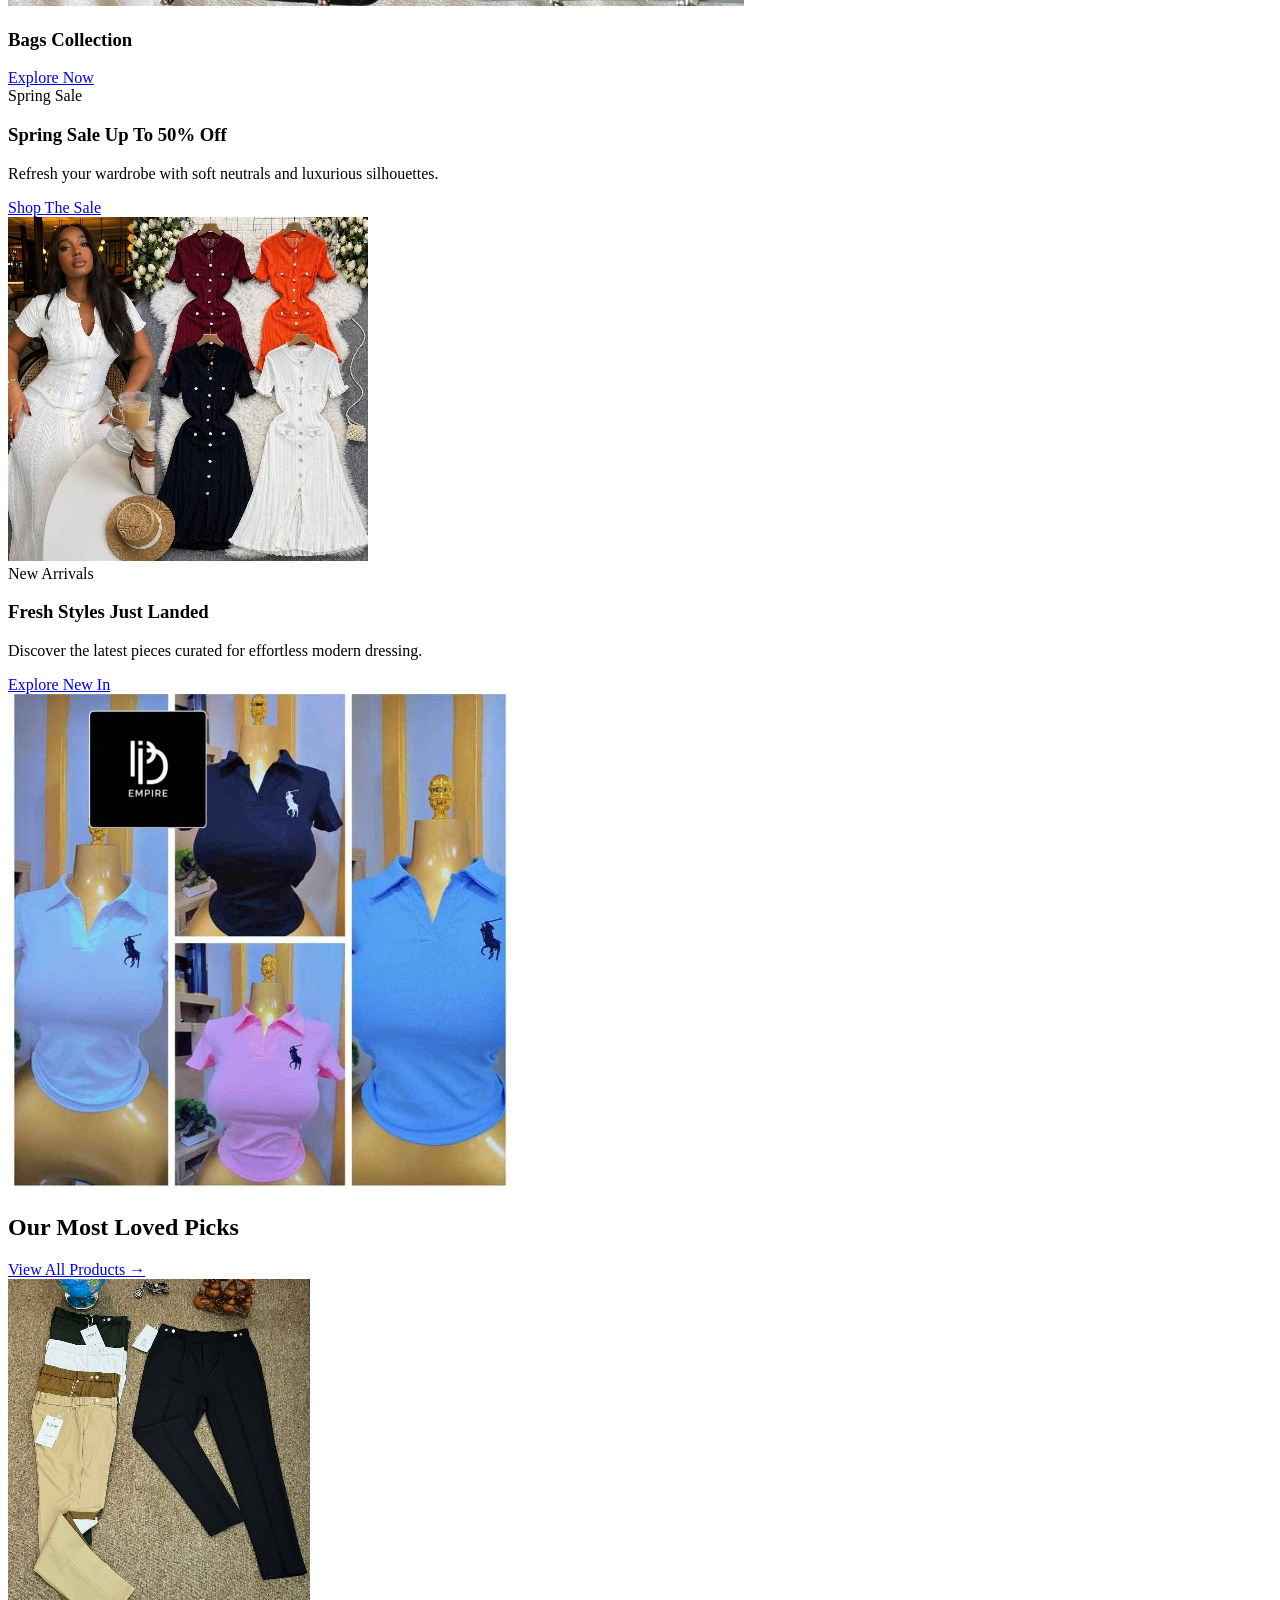
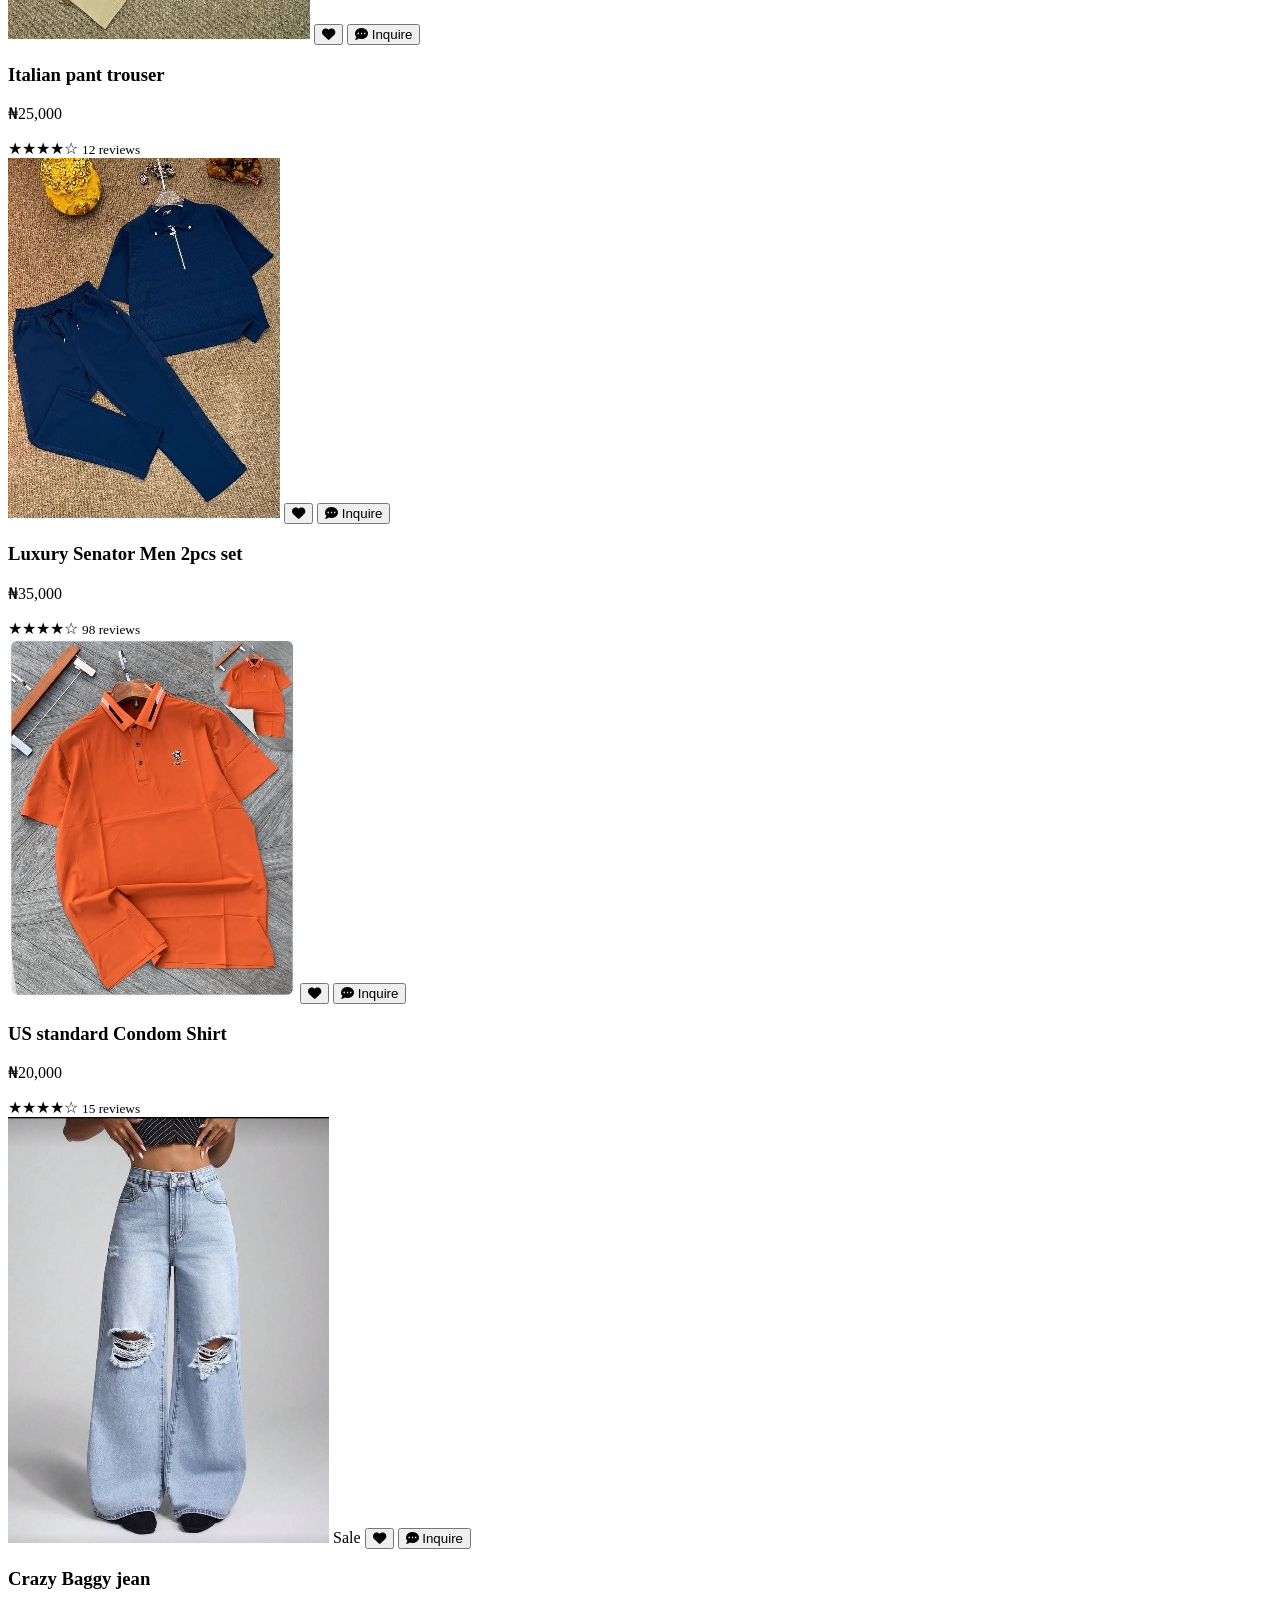
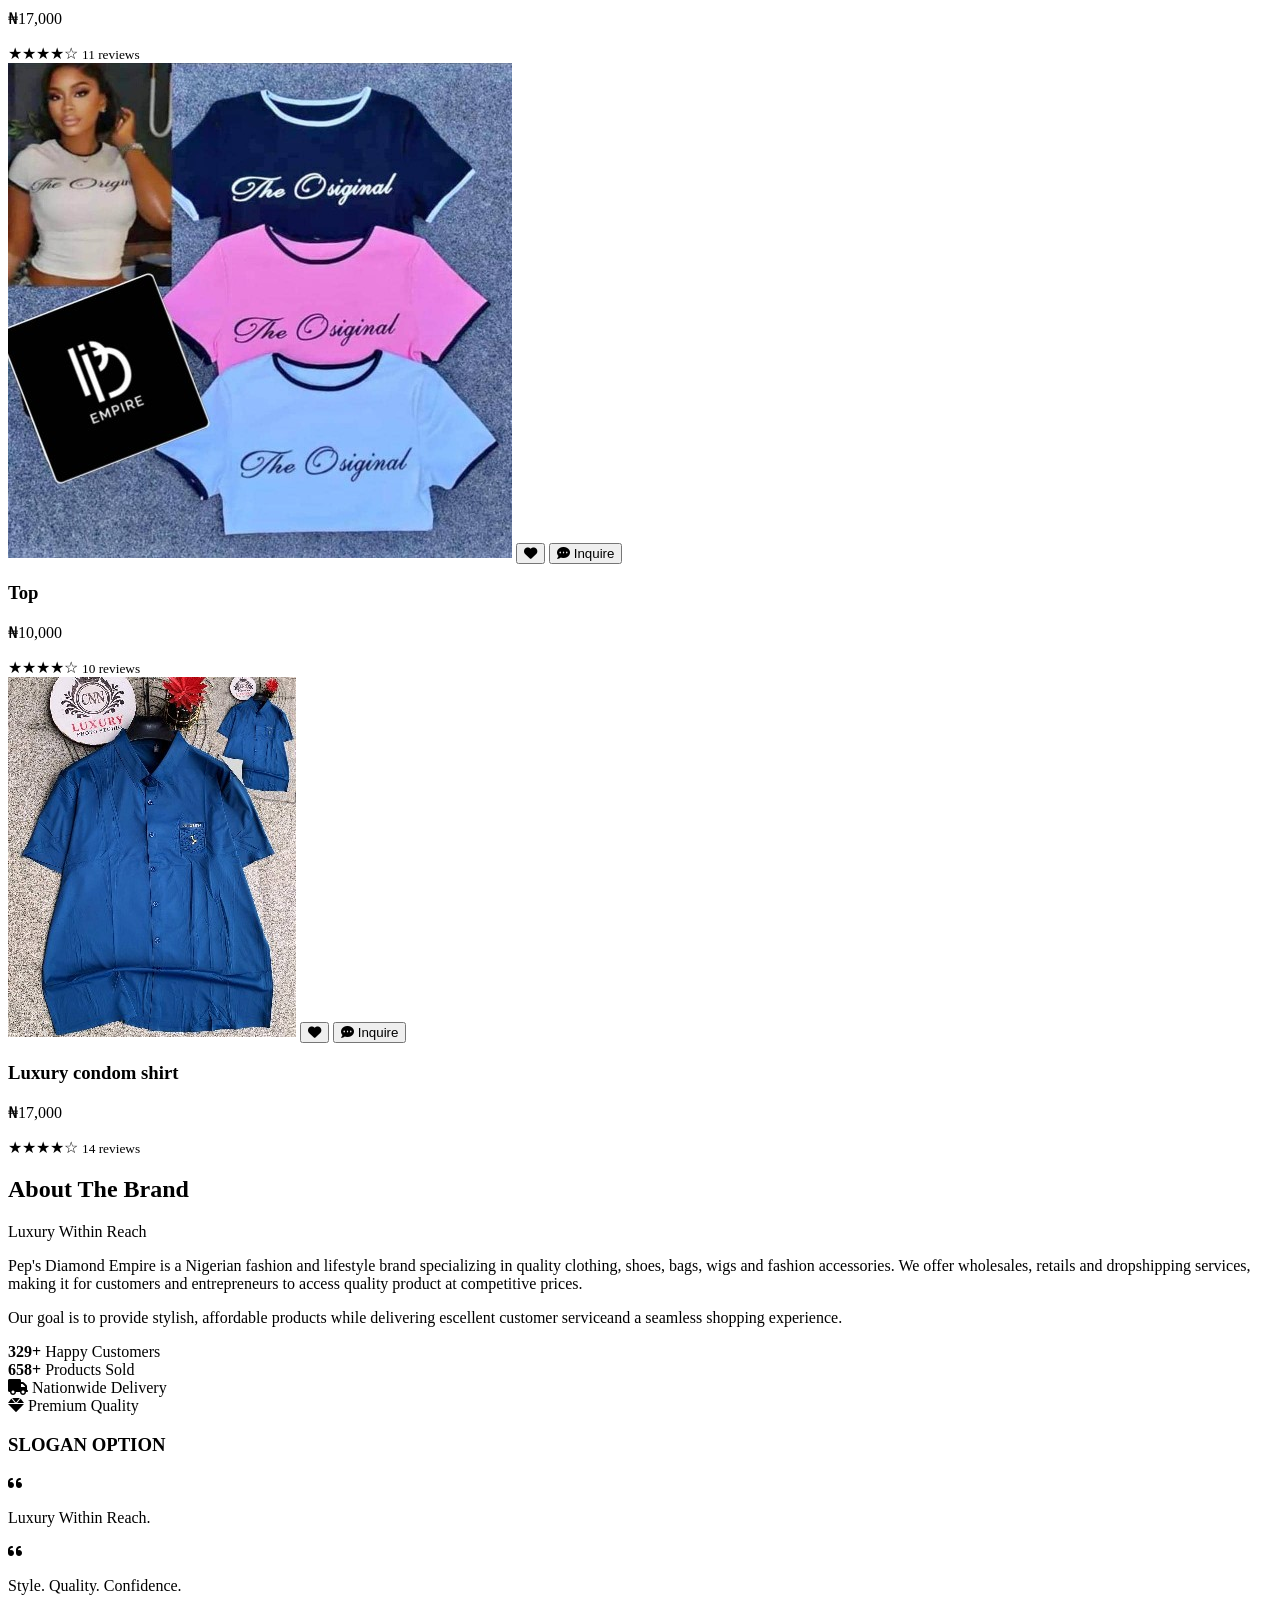
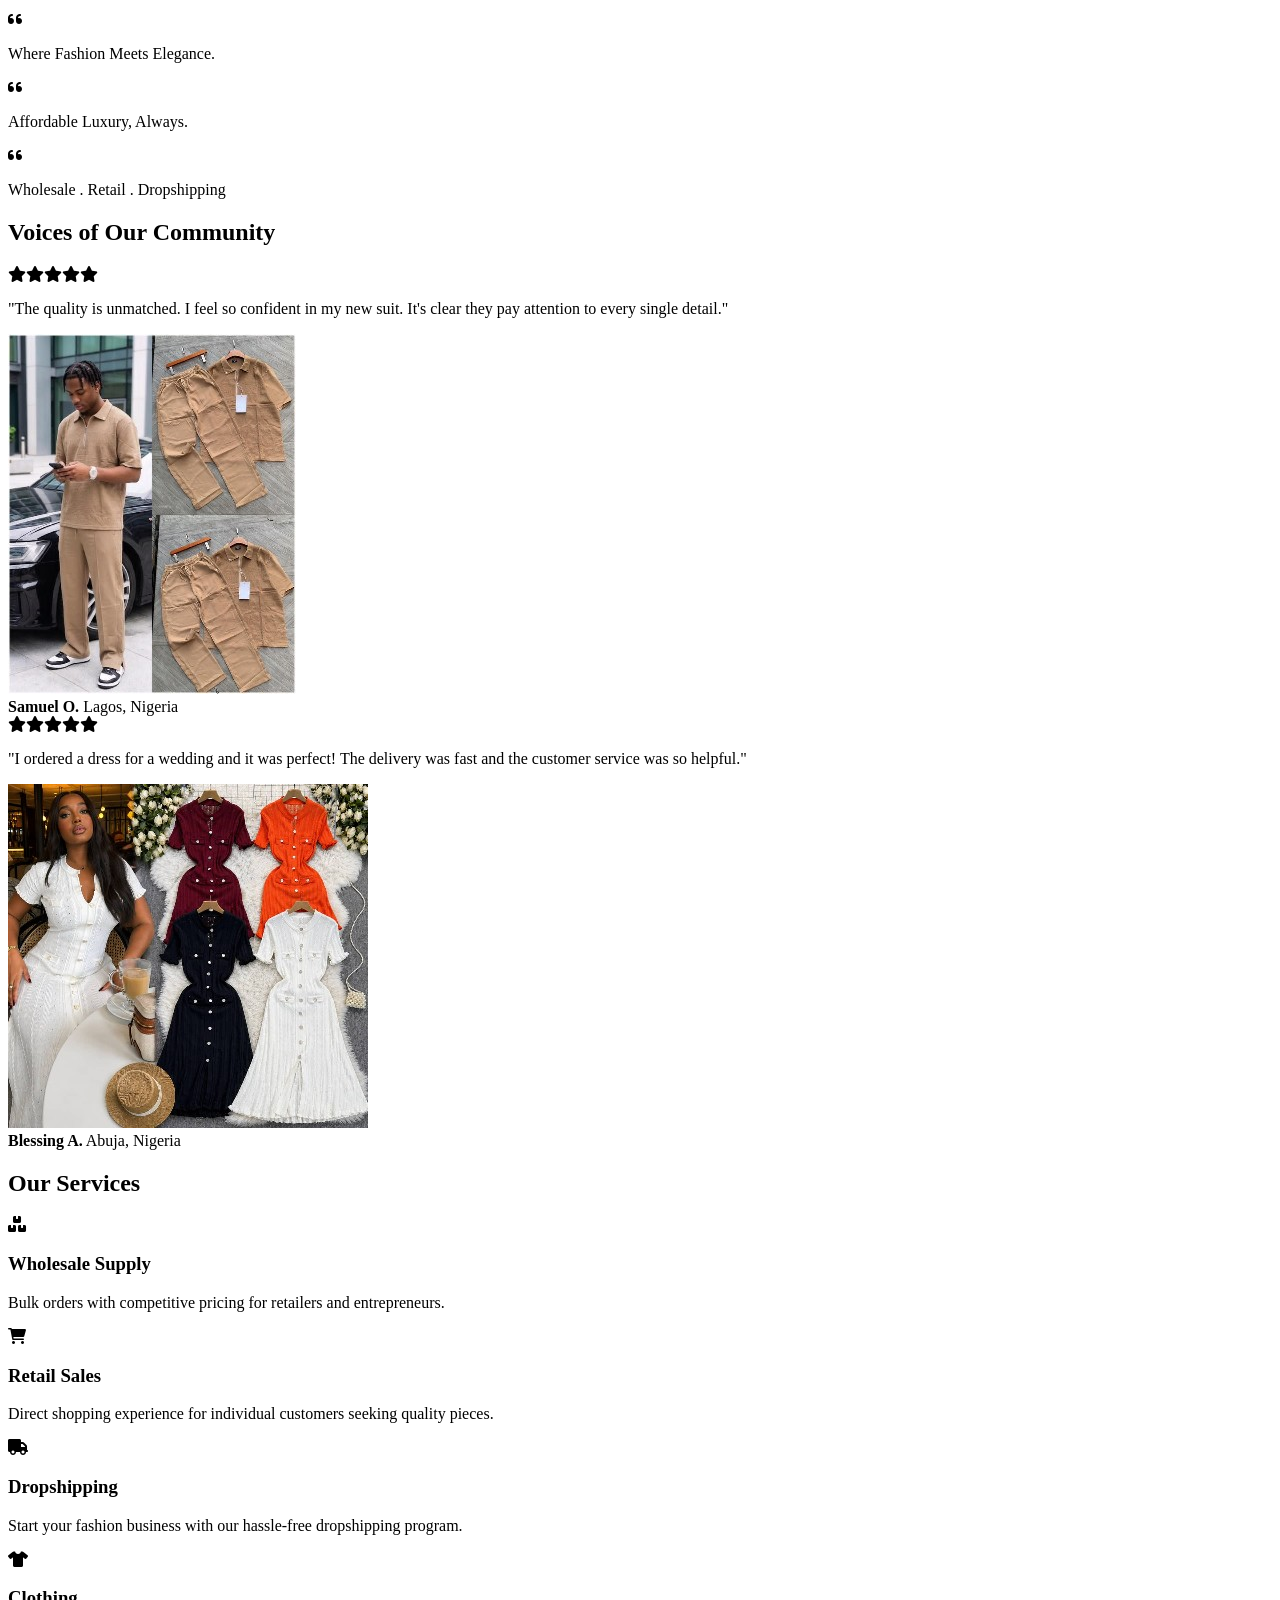
==== commit a8c2f31d: "update website" ====
--- a/index.html
+++ b/index.html
@@ -602,7 +602,7 @@
   <a href="#" class="scroll-top-btn" id="scrollTop" title="Back to Top" aria-label="Scroll to top of page"><i class="fas fa-arrow-up"></i></a>
   
   <!-- Floating WhatsApp Button -->
-  <a href="https://wa.me/2348054813821" class="whatsapp-sticky" target="_blank" rel="noopener noreferrer" title="Chat with us on WhatsApp" aria-label="Contact us on WhatsApp">
+  <a href="https://wa.me/2348165312235" class="whatsapp-sticky" target="_blank" rel="noopener noreferrer" title="Chat with us on WhatsApp" aria-label="Contact us on WhatsApp">
     <i class="fab fa-whatsapp"></i>
   </a>
 
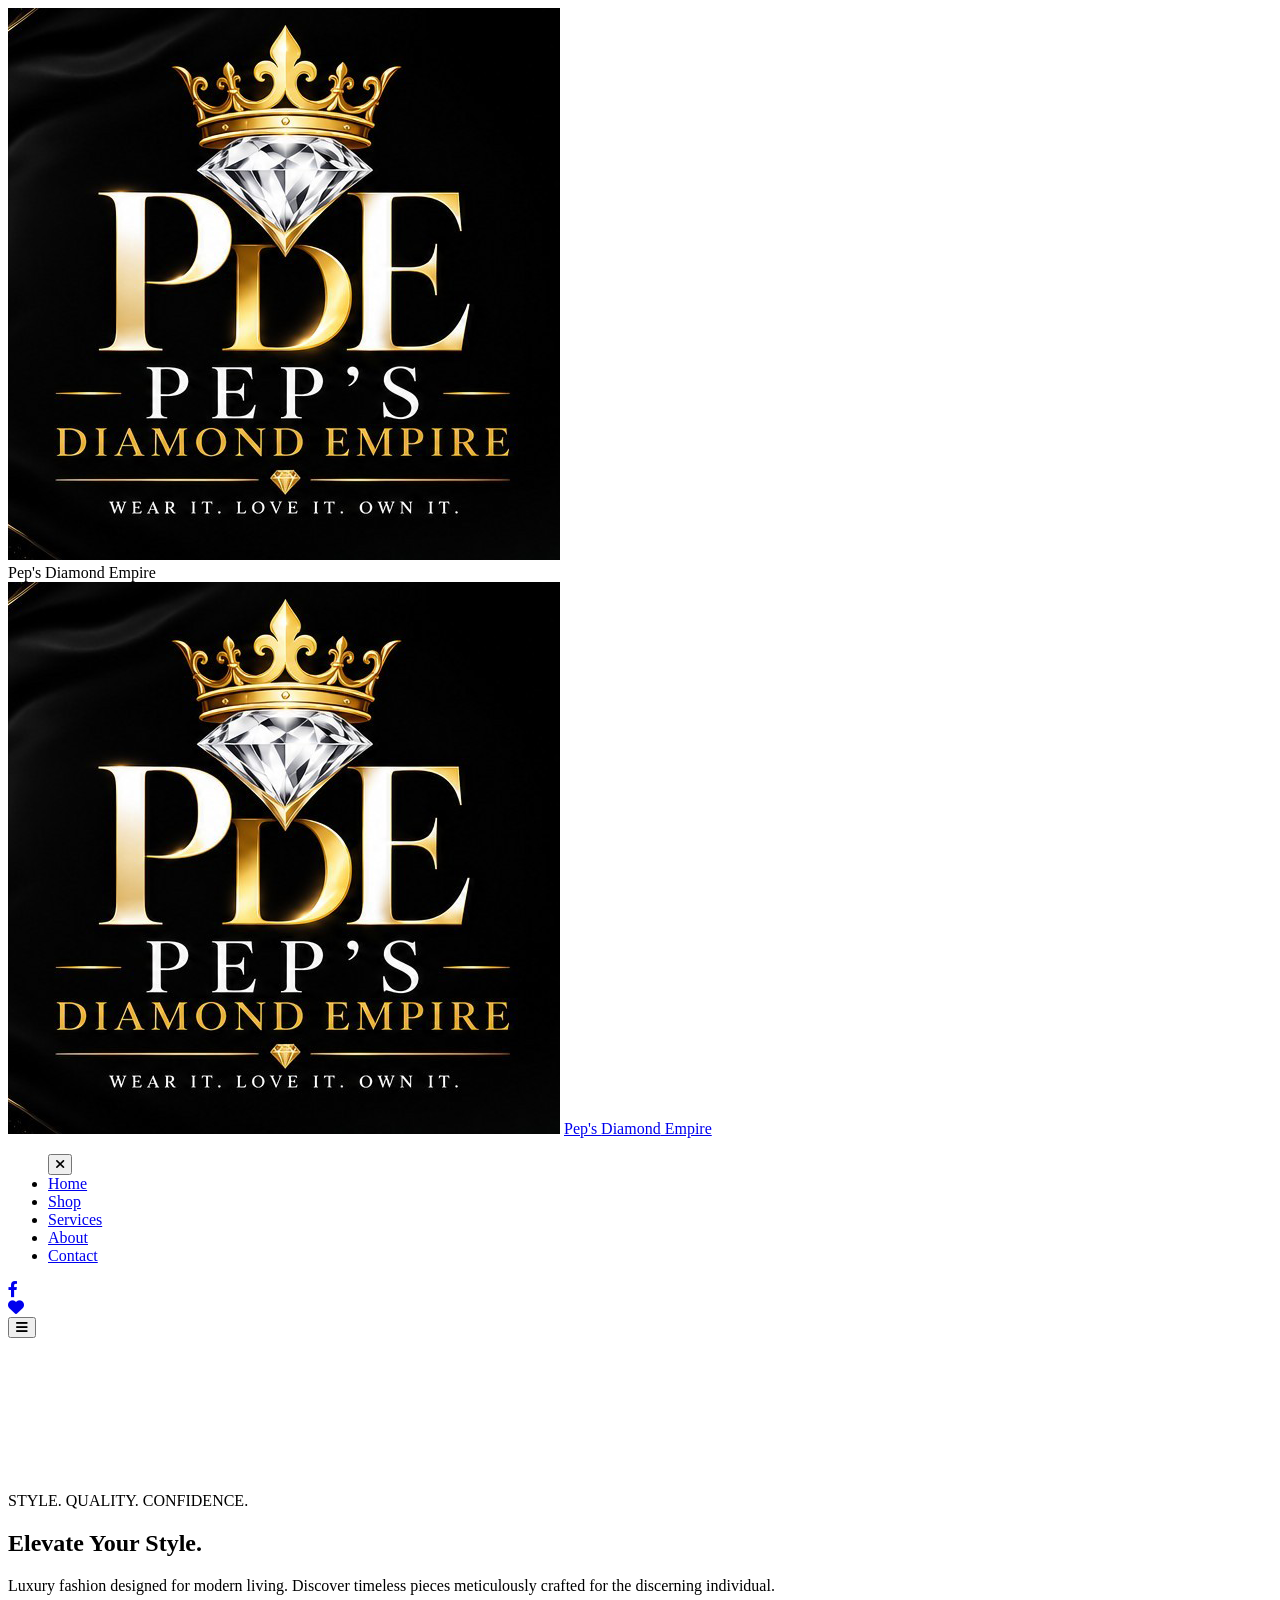
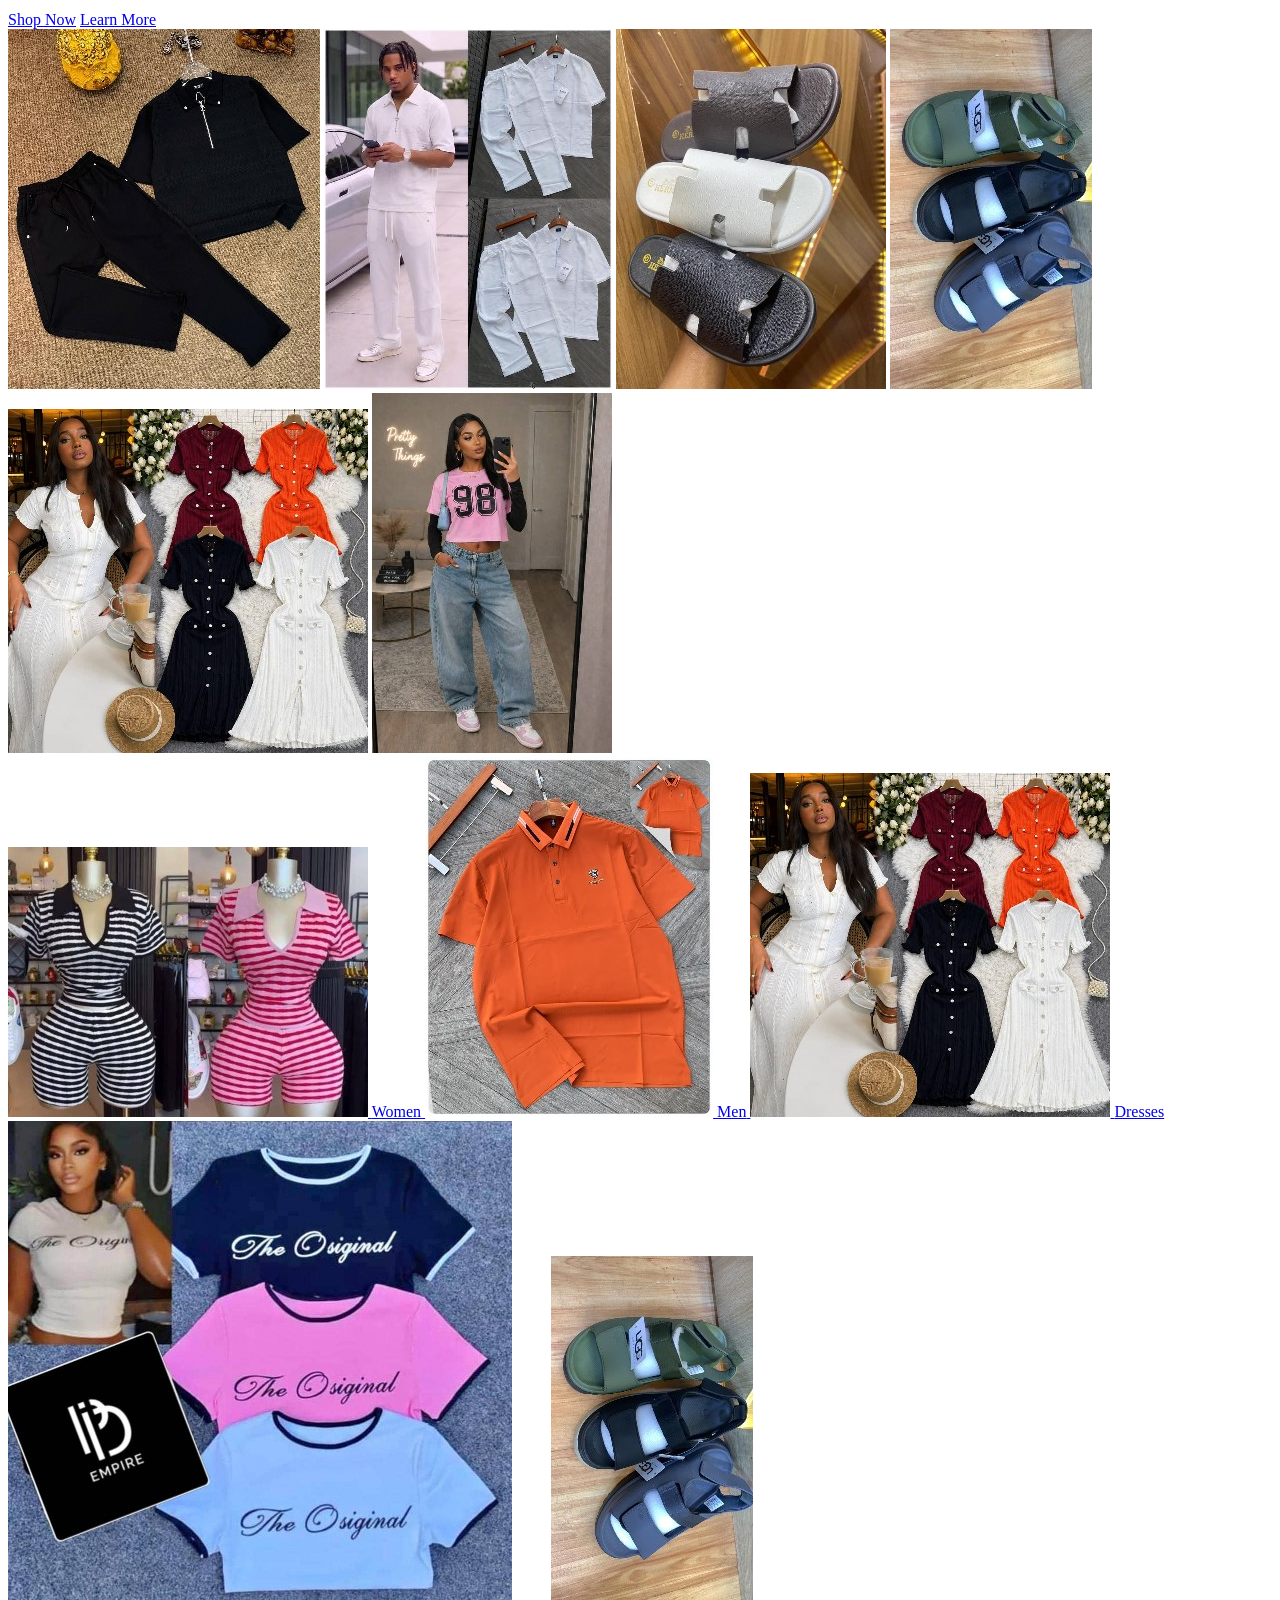
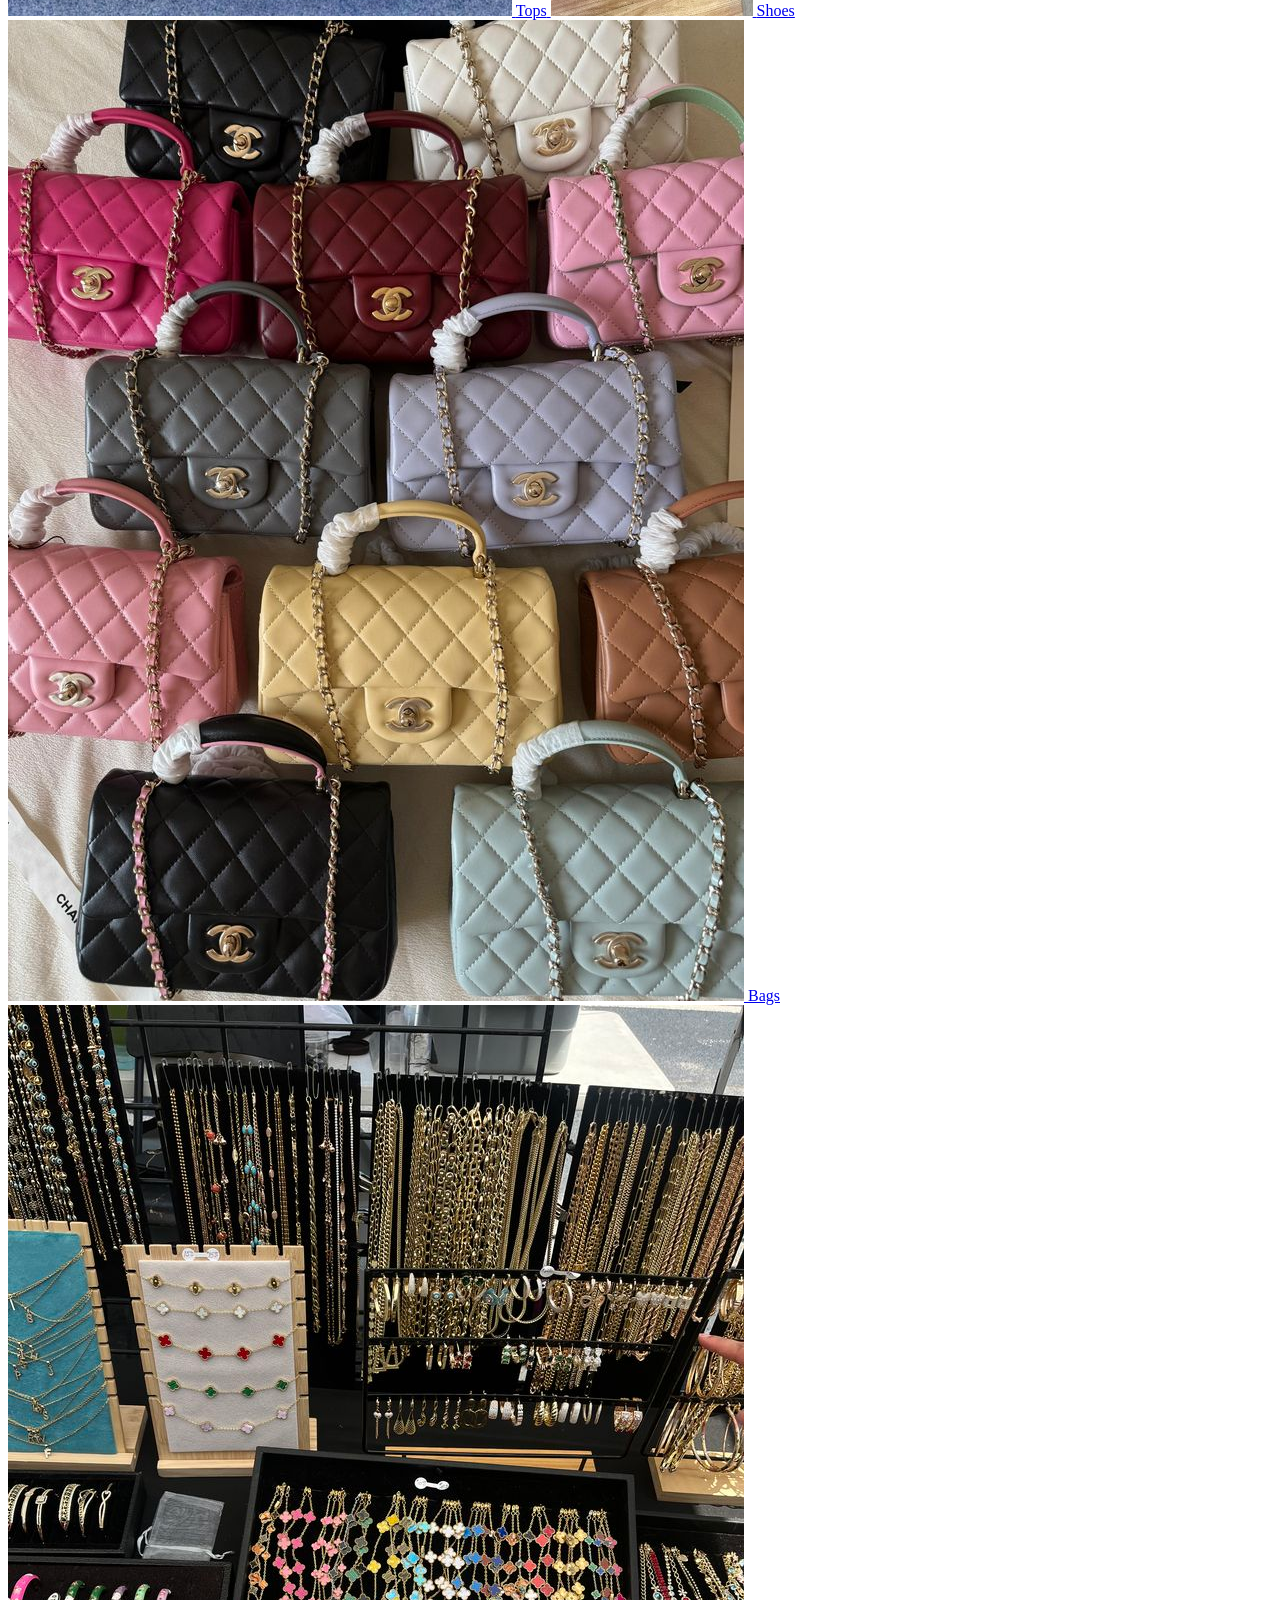
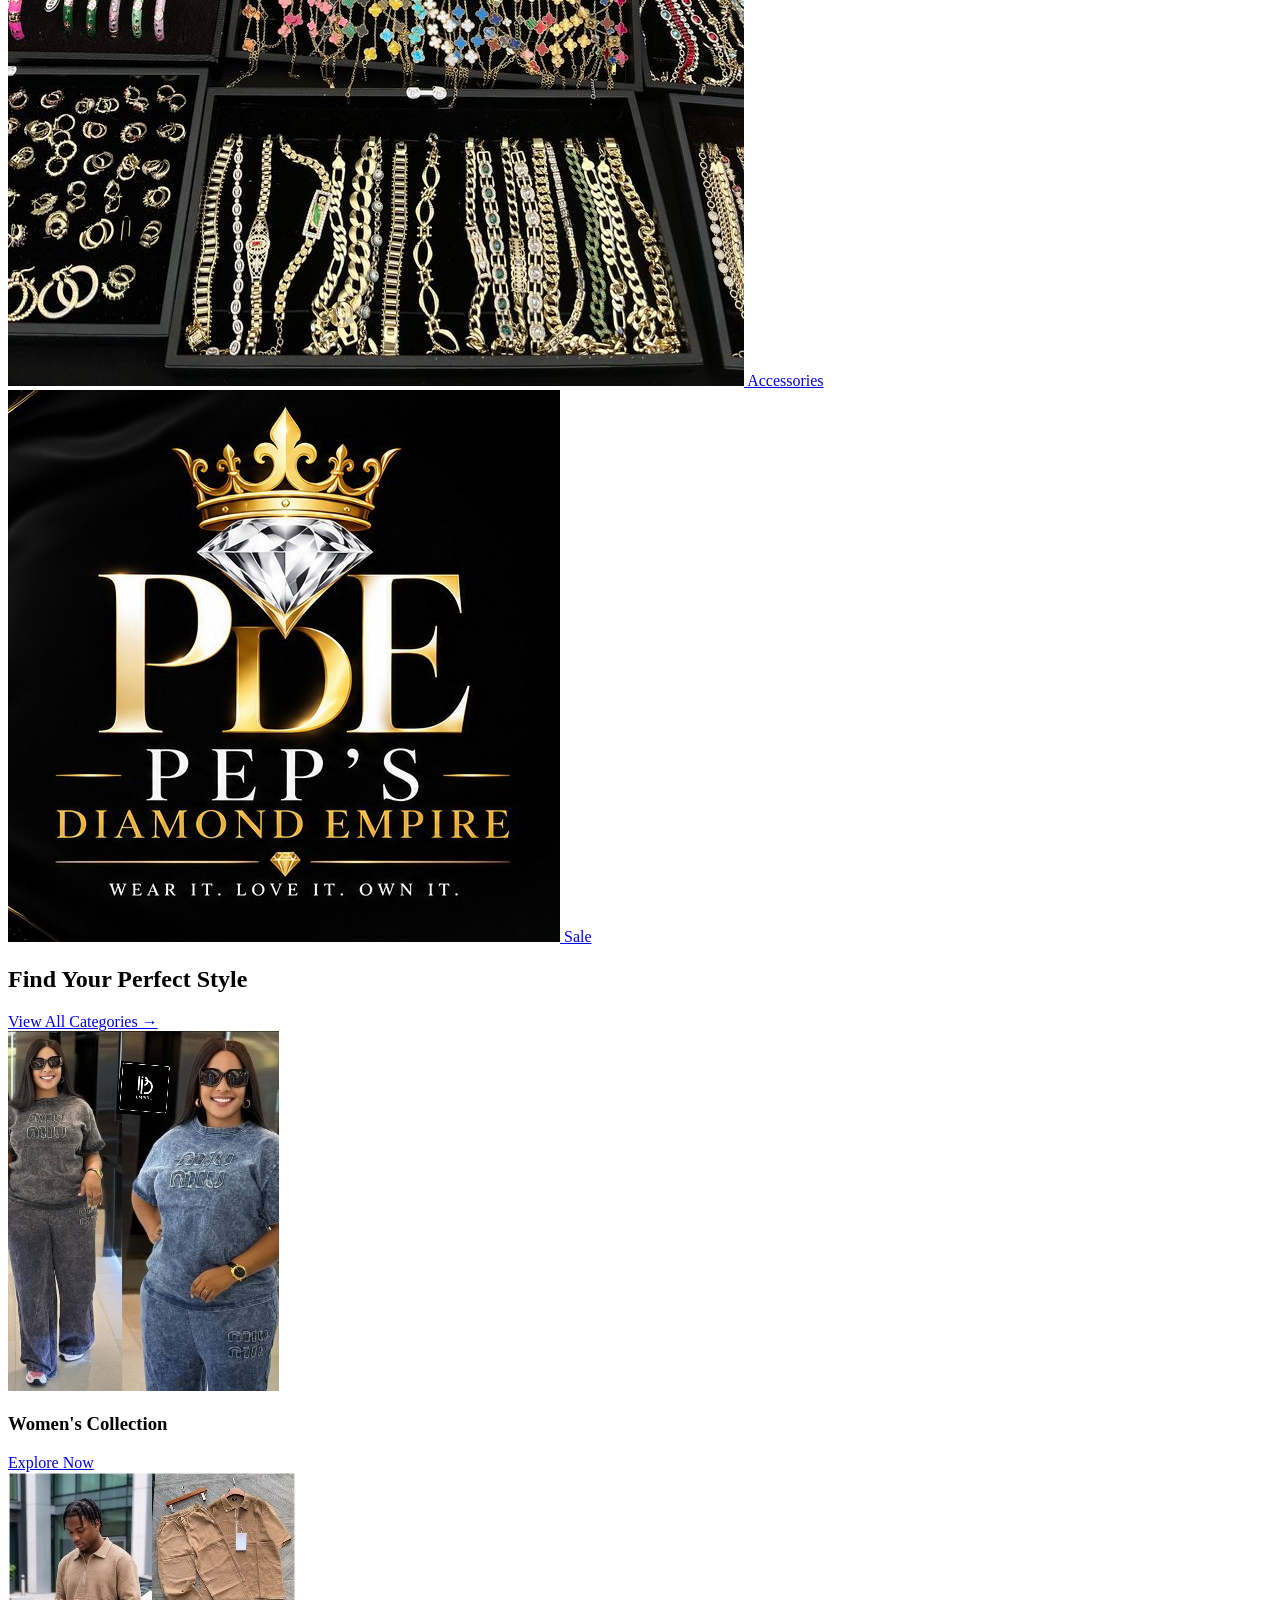
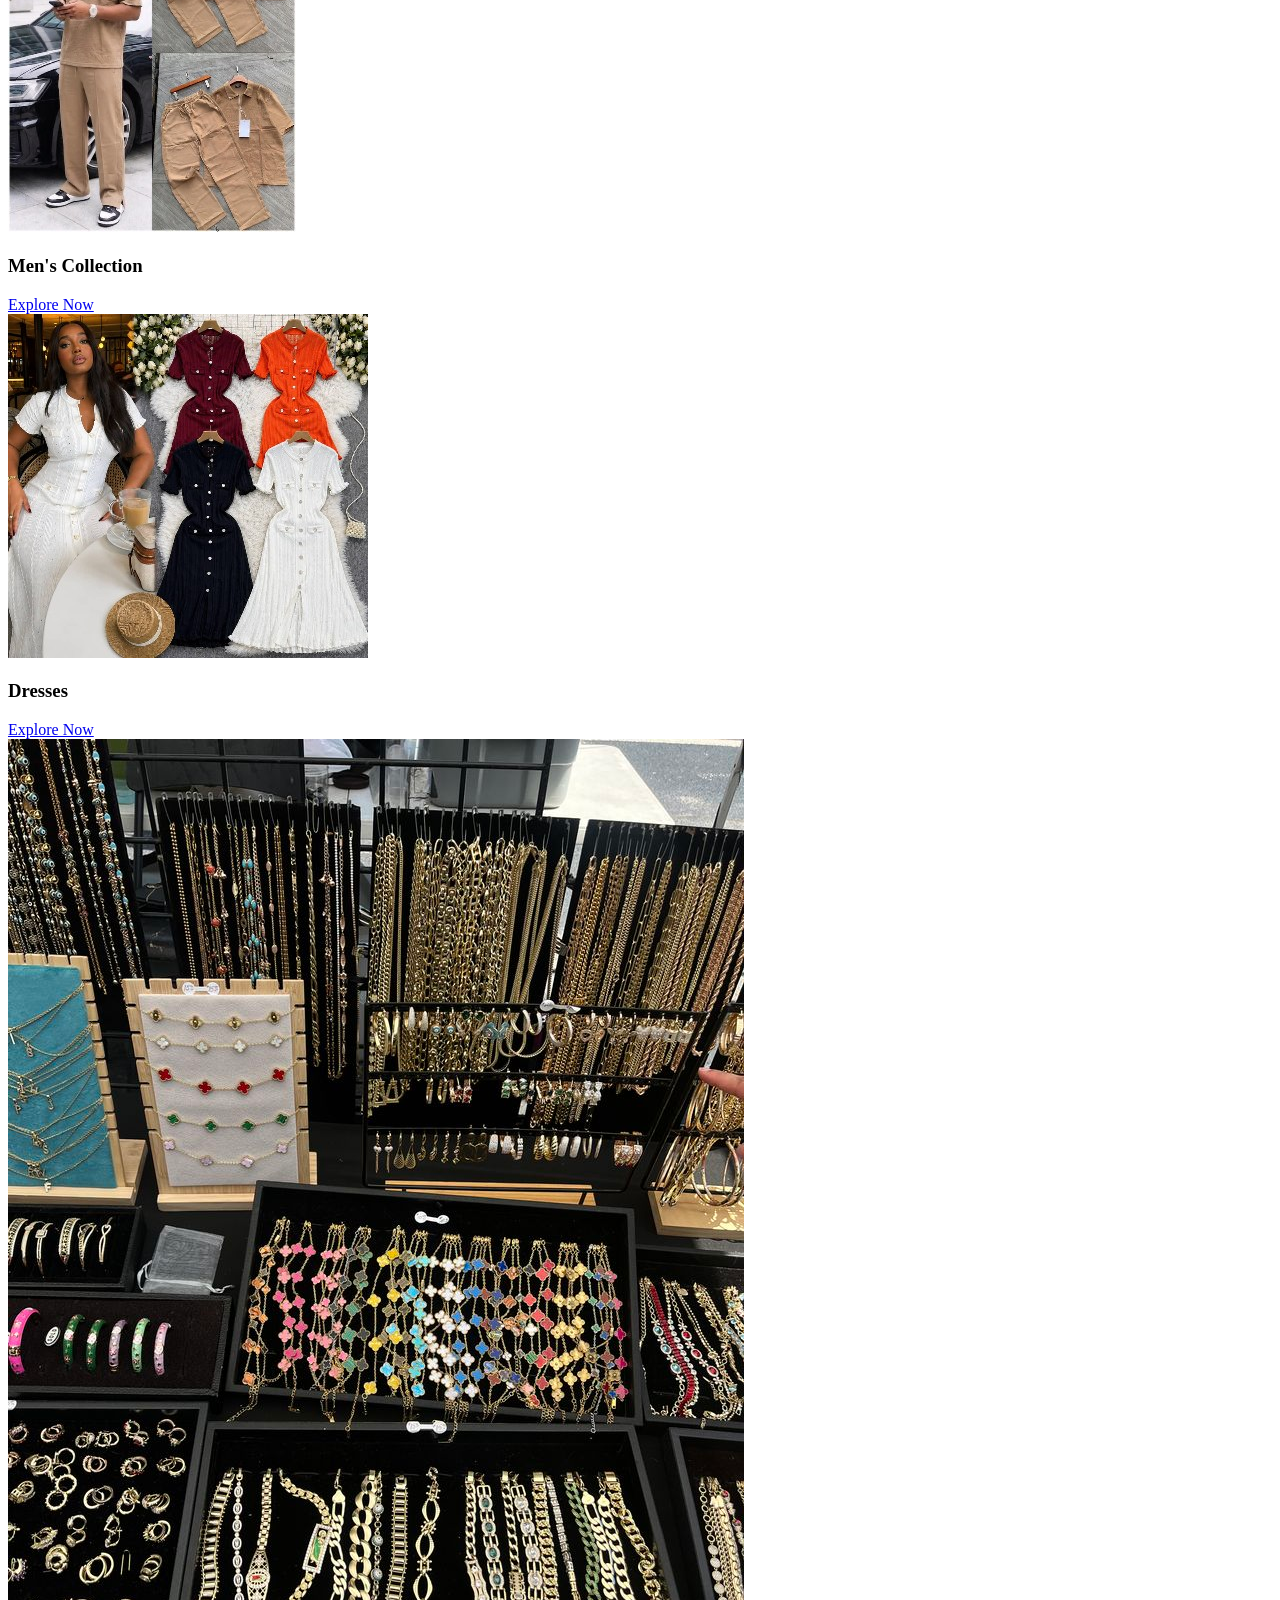
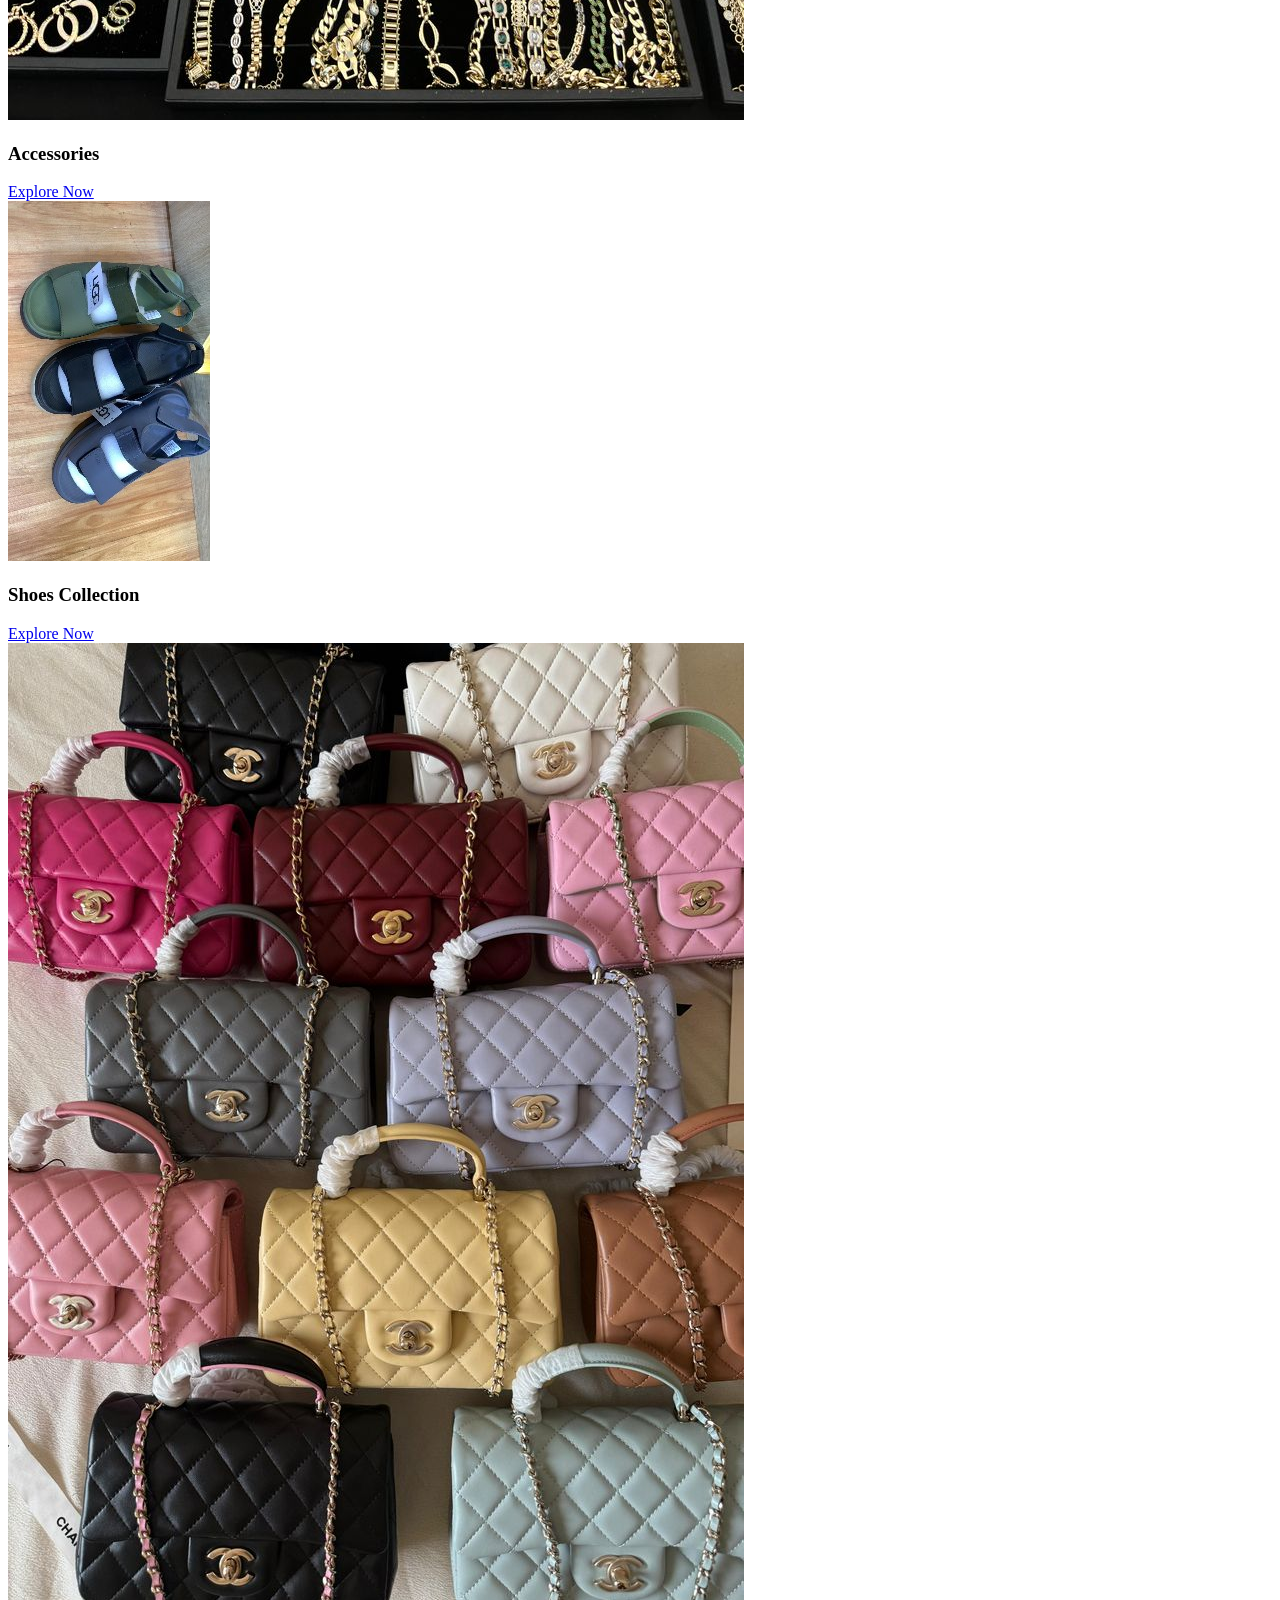
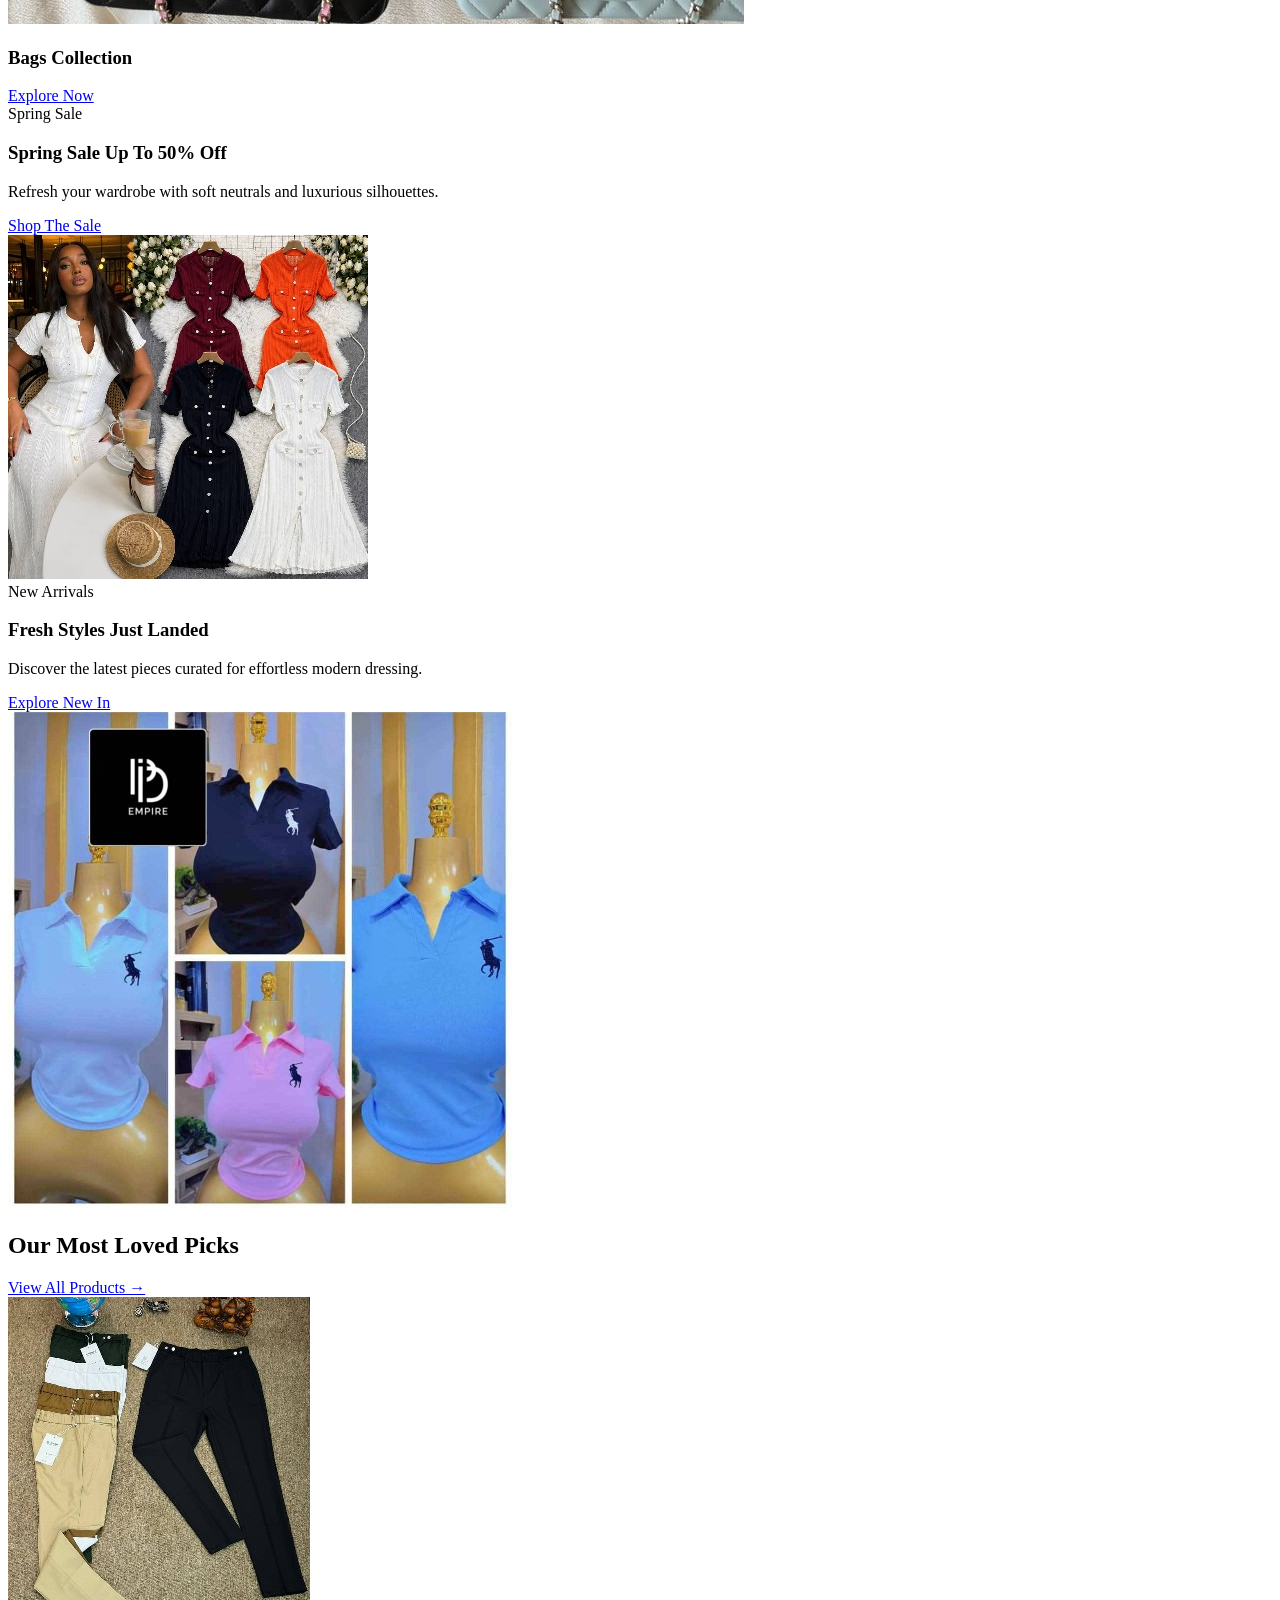
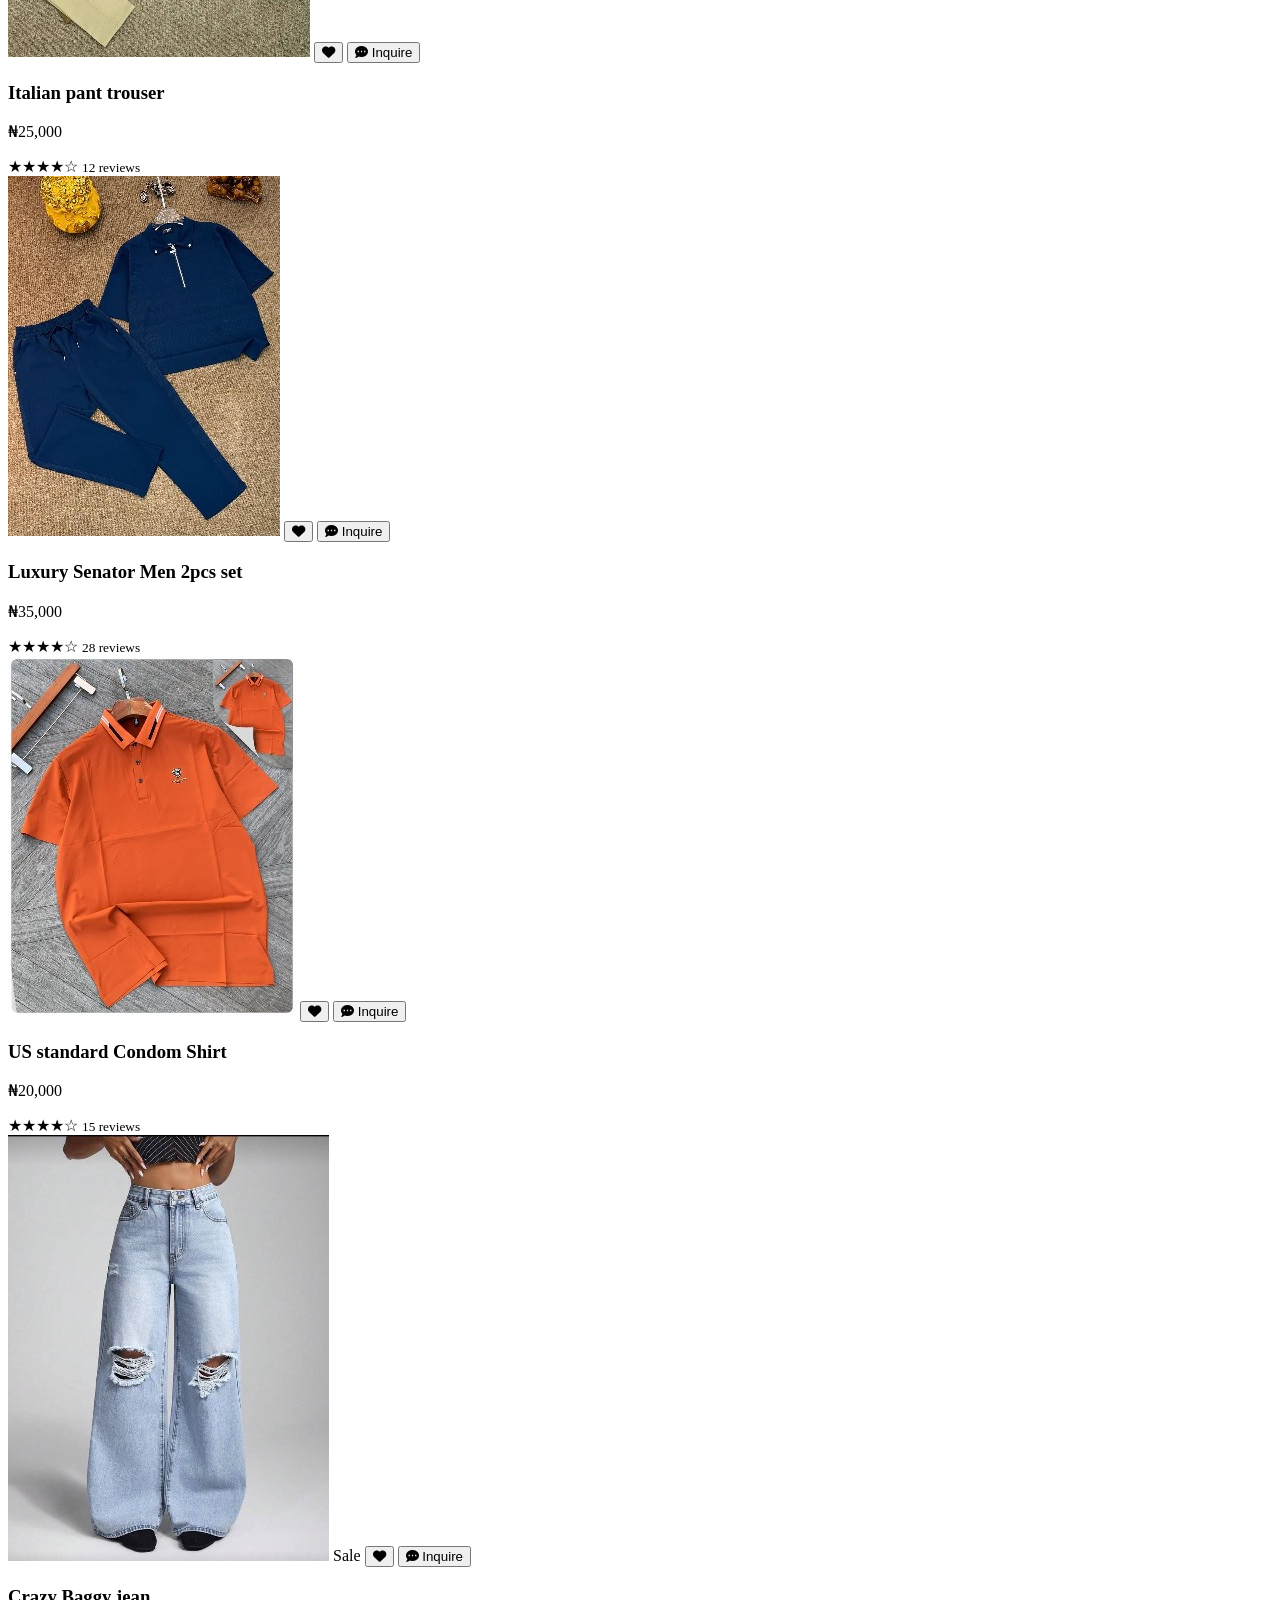
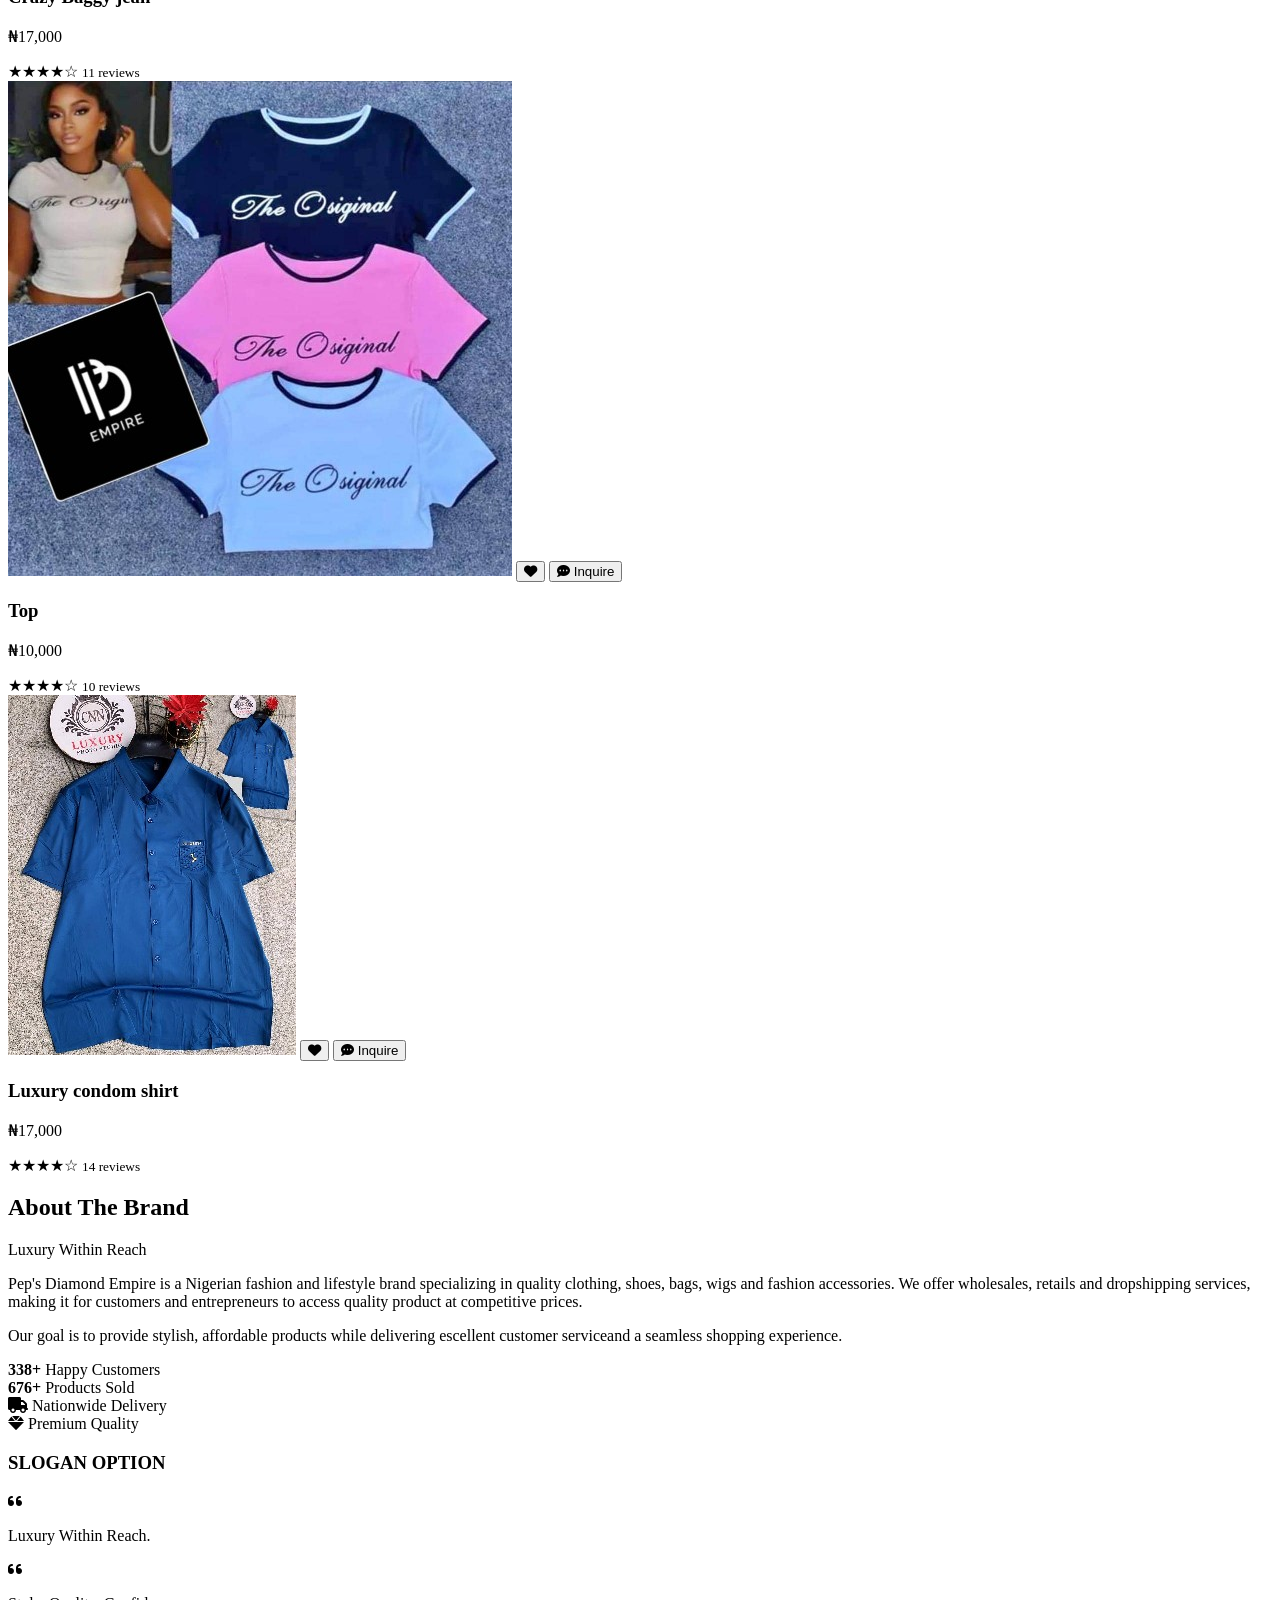
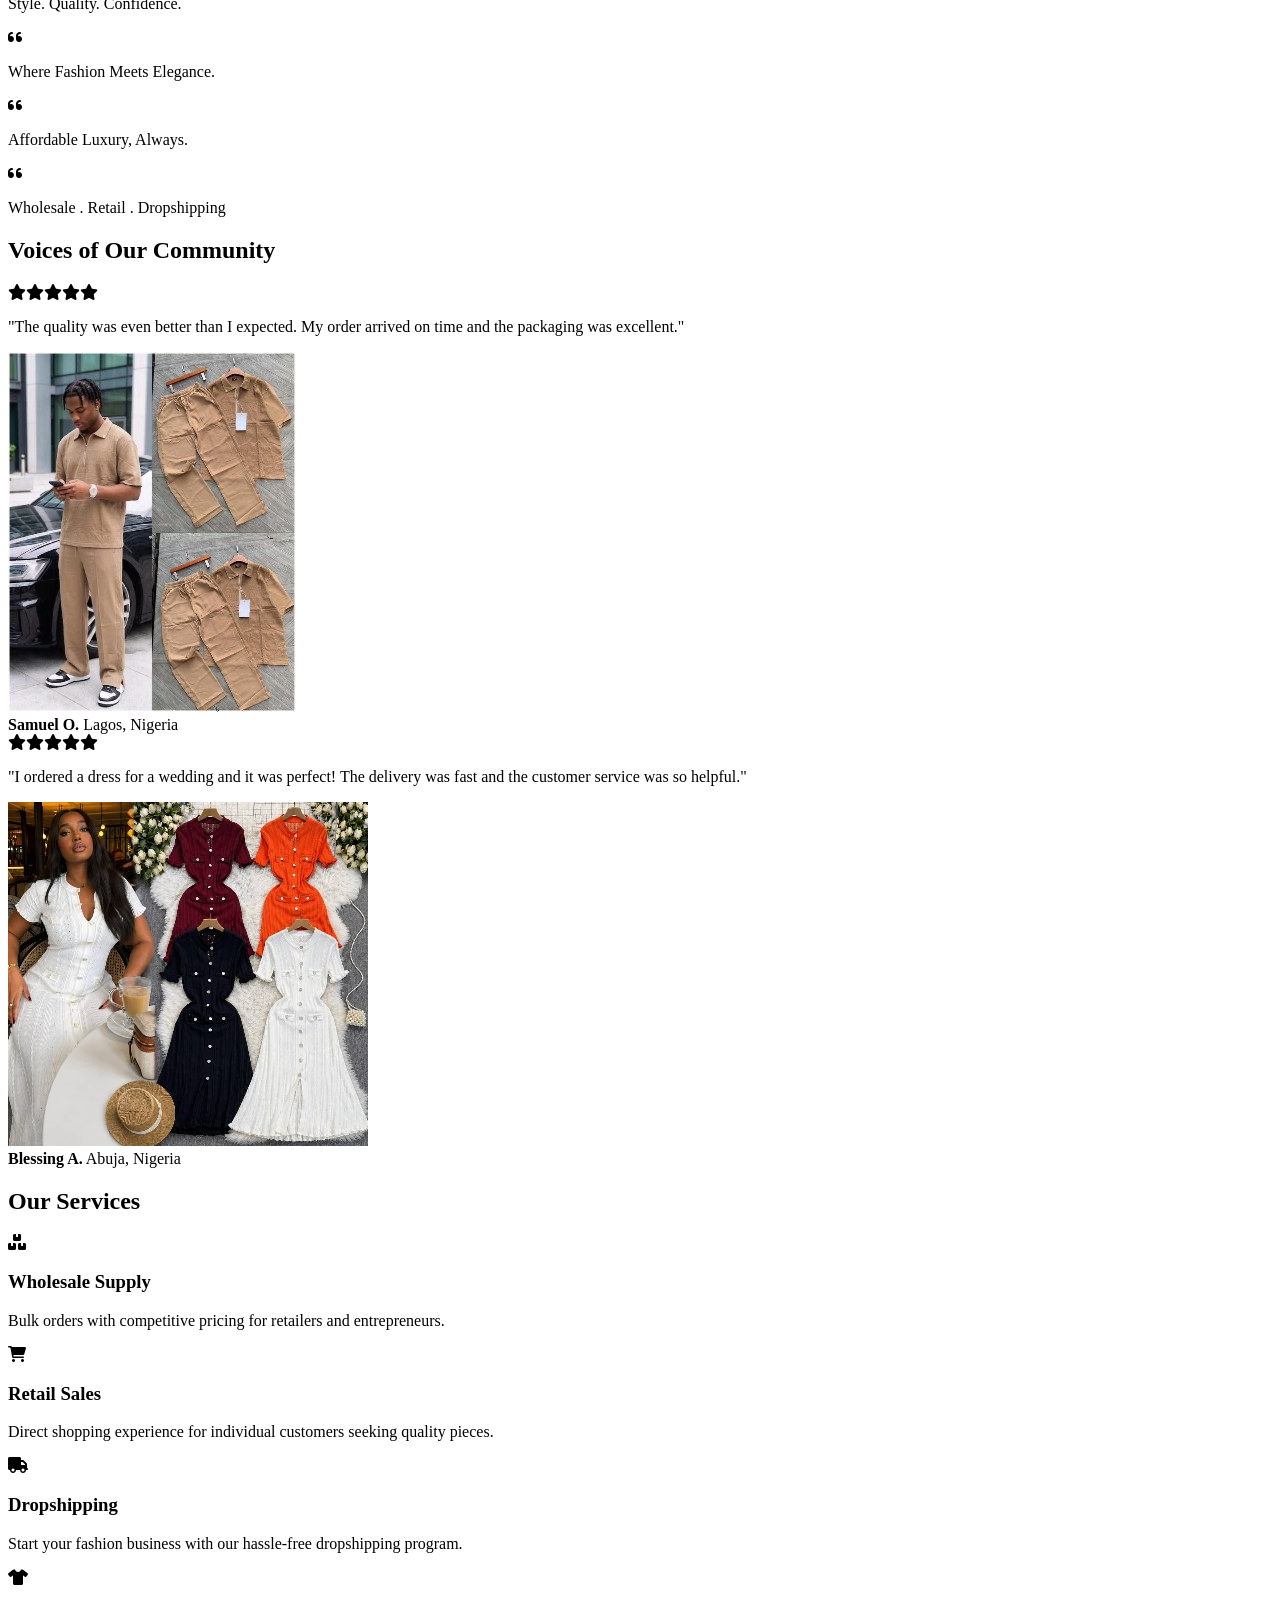
==== commit b05d964d: "update website" ====
--- a/index.html
+++ b/index.html
@@ -26,7 +26,7 @@
         <img src="asset/peps logoss.png" alt="Pep's Diamond Empire" class="brand-logo">
         <a href="index.html" class="brand-name">Pep's <span>Diamond</span> Empire</a>
       </div>
-      <button class="menu-toggle" id="mobile-menu" title="Toggle navigation" aria-label="Open navigation menu"><i class="fas fa-bars"></i></button>
+      
       <ul class="nav-links" id="nav-links">
         <button class="nav-close-btn" id="nav-close-btn" title="Close menu" aria-label="Close navigation menu"><i class="fas fa-times"></i></button>
         <li><a href="#home">Home</a></li>
@@ -35,12 +35,18 @@
         <li><a href="#about">About</a></li>
         <li><a href="#contact">Contact</a></li>
       </ul>
+        <div class="social-links">
+          <div class="social-links">
+            <a href="https://www.facebook.com/PepsDiamondEmpire" target="_blank" rel="noopener noreferrer" title="Facebook"><i class="fab fa-facebook-f"></i></a>
+          </div>
+        </div>
       <div class="header-actions">
         <a href="wishlist.html" class="header-wishlist-btn" title="My Wishlist" aria-label="View Wishlist">
           <i class="fas fa-heart"></i>
           <span class="wishlist-counter">0</span>
         </a>
       </div>
+      <button class="menu-toggle" id="mobile-menu" title="Toggle navigation" aria-label="Open navigation menu"><i class="fas fa-bars"></i></button>
     </nav>
   </header>
 
@@ -228,7 +234,7 @@
             <p class="price">₦35,000</p>
             <div class="product-meta">
               <span>★★★★☆</span>
-              <small>98 reviews</small>
+              <small>28 reviews</small>
             </div>
           </div>
         </article>
@@ -382,7 +388,7 @@
             <div class="testimonial-rating">
               <i class="fas fa-star"></i><i class="fas fa-star"></i><i class="fas fa-star"></i><i class="fas fa-star"></i><i class="fas fa-star"></i>
             </div>
-            <p class="testimonial-text">"The quality is unmatched. I feel so confident in my new suit. It's clear they pay attention to every single detail."</p>
+            <p class="testimonial-text">"The quality was even better than I expected. My order arrived on time and the packaging was excellent."</p>
             <div class="testimonial-author">
               <img src="asset/Men wears/61713.jpg" alt="Samuel O." class="author-img" loading="lazy">
               <div class="author-info">
@@ -502,8 +508,8 @@
     <section class="features-bar fade-in">
       <div class="container features-grid">
         <div class="feature-box">
-          <h4>Free Shipping</h4>
-          <p>On orders over $99</p>
+          <h4>Nationwide Delivery</h4>
+          <p>Delivery available across Nigeria</p>
         </div>
         <div class="feature-box">
           <h4>Easy Returns</h4>
@@ -602,7 +608,7 @@
   <a href="#" class="scroll-top-btn" id="scrollTop" title="Back to Top" aria-label="Scroll to top of page"><i class="fas fa-arrow-up"></i></a>
   
   <!-- Floating WhatsApp Button -->
-  <a href="https://wa.me/2348165312235" class="whatsapp-sticky" target="_blank" rel="noopener noreferrer" title="Chat with us on WhatsApp" aria-label="Contact us on WhatsApp">
+  <a href="https://wa.me/2348165312235h" class="whatsapp-sticky" target="_blank" rel="noopener noreferrer" title="Chat with us on WhatsApp" aria-label="Contact us on WhatsApp">
     <i class="fab fa-whatsapp"></i>
   </a>
 
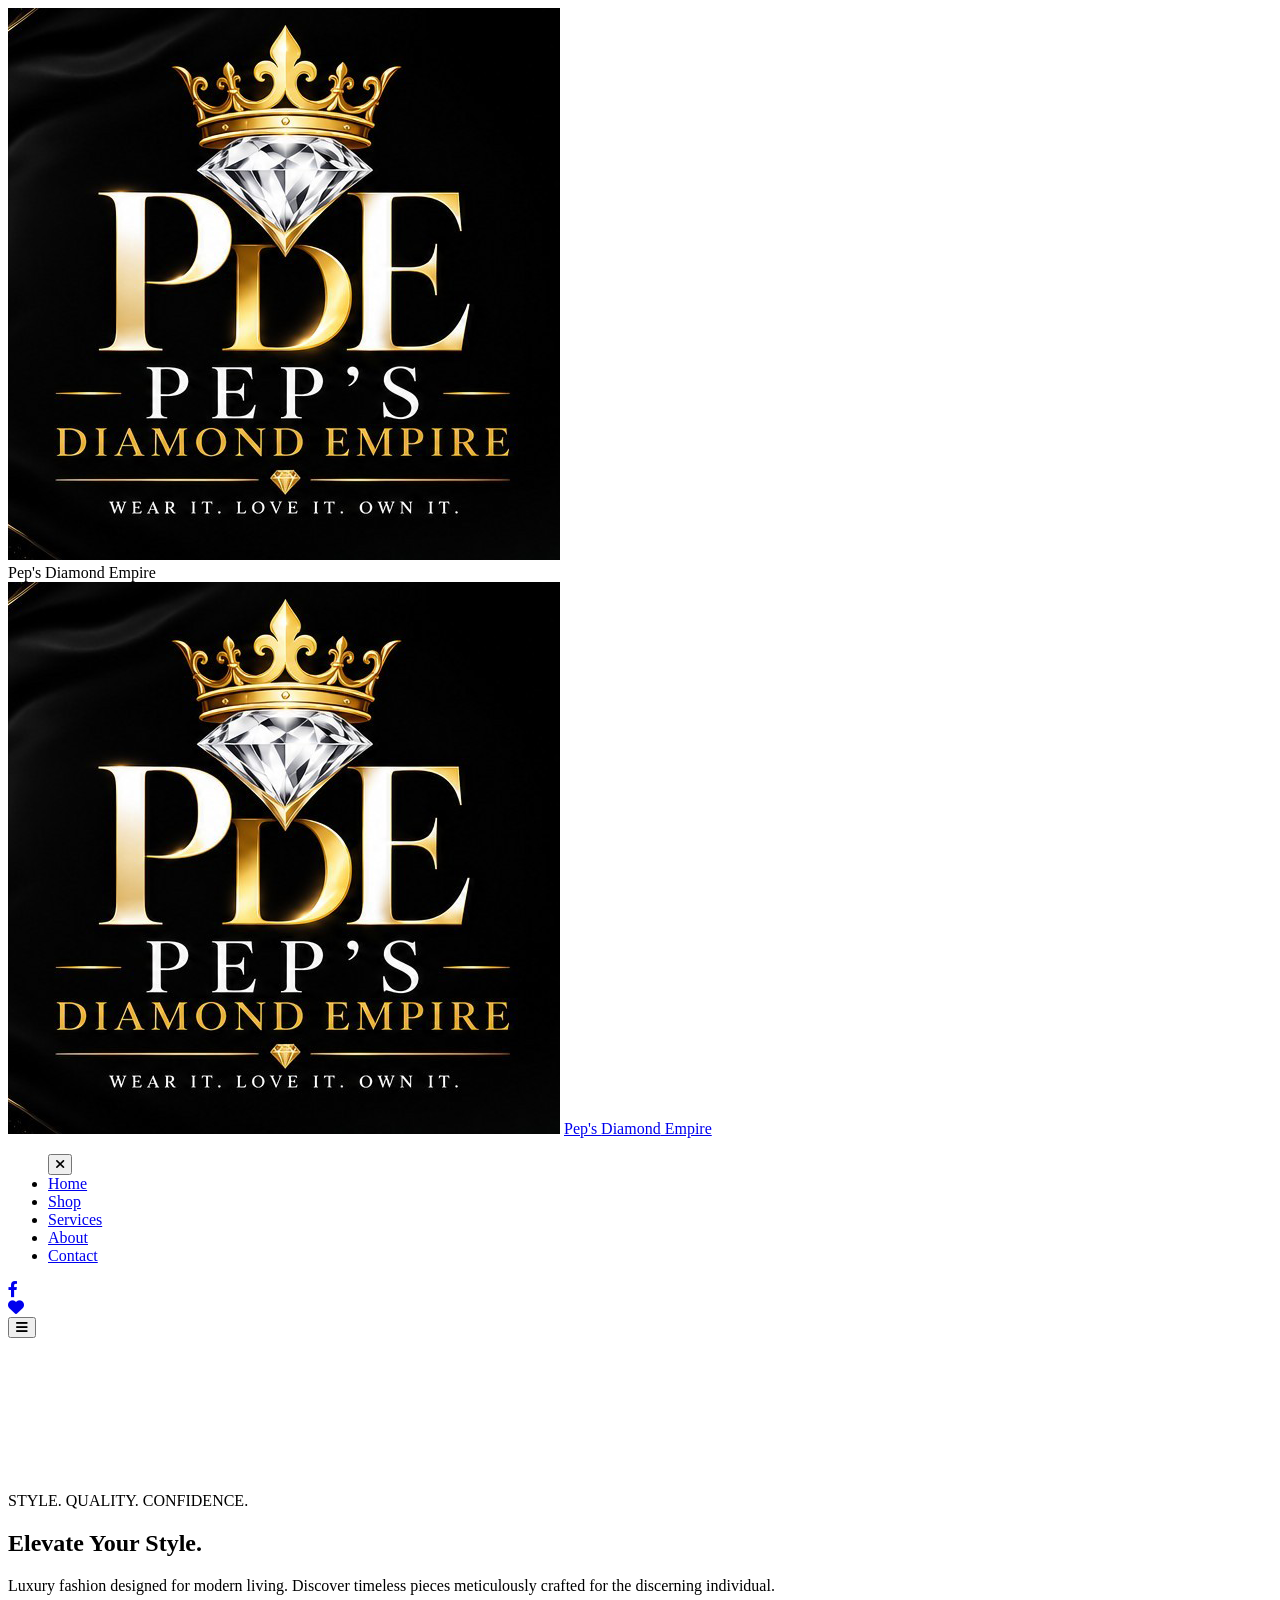
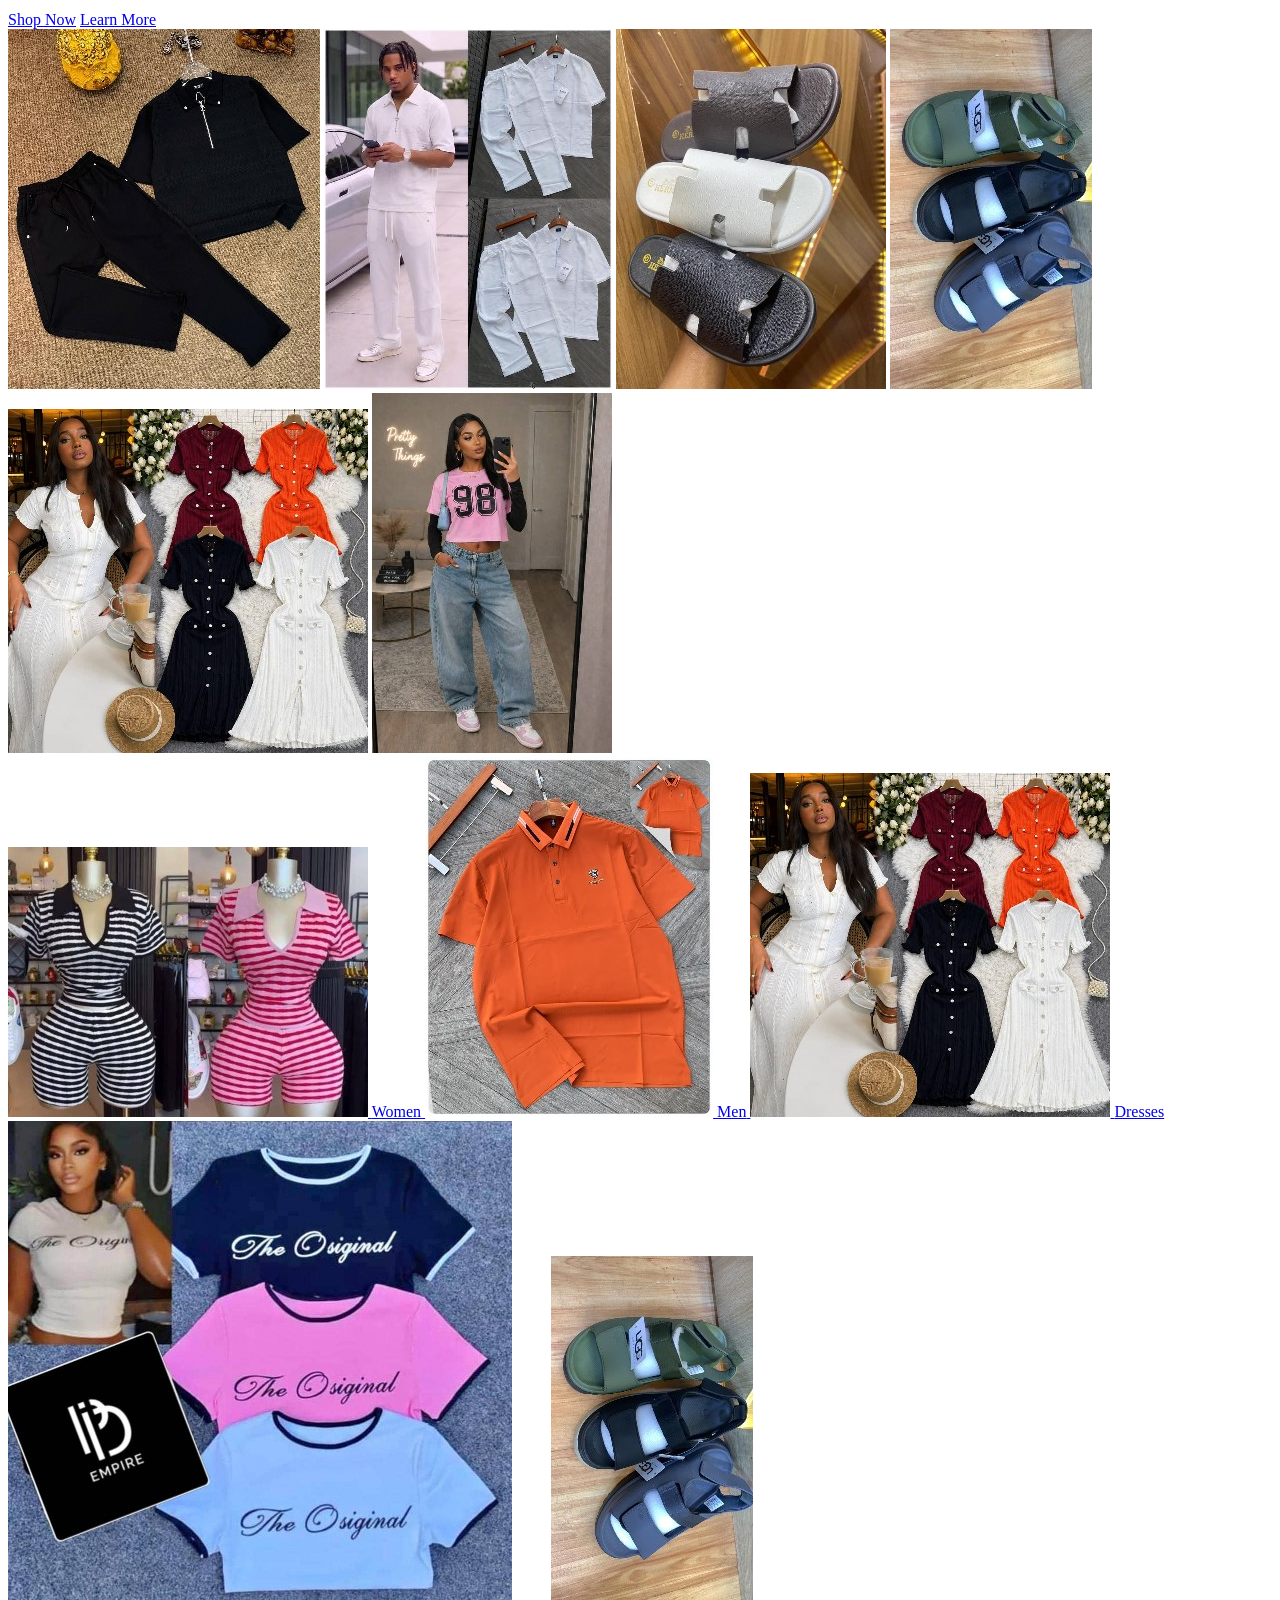
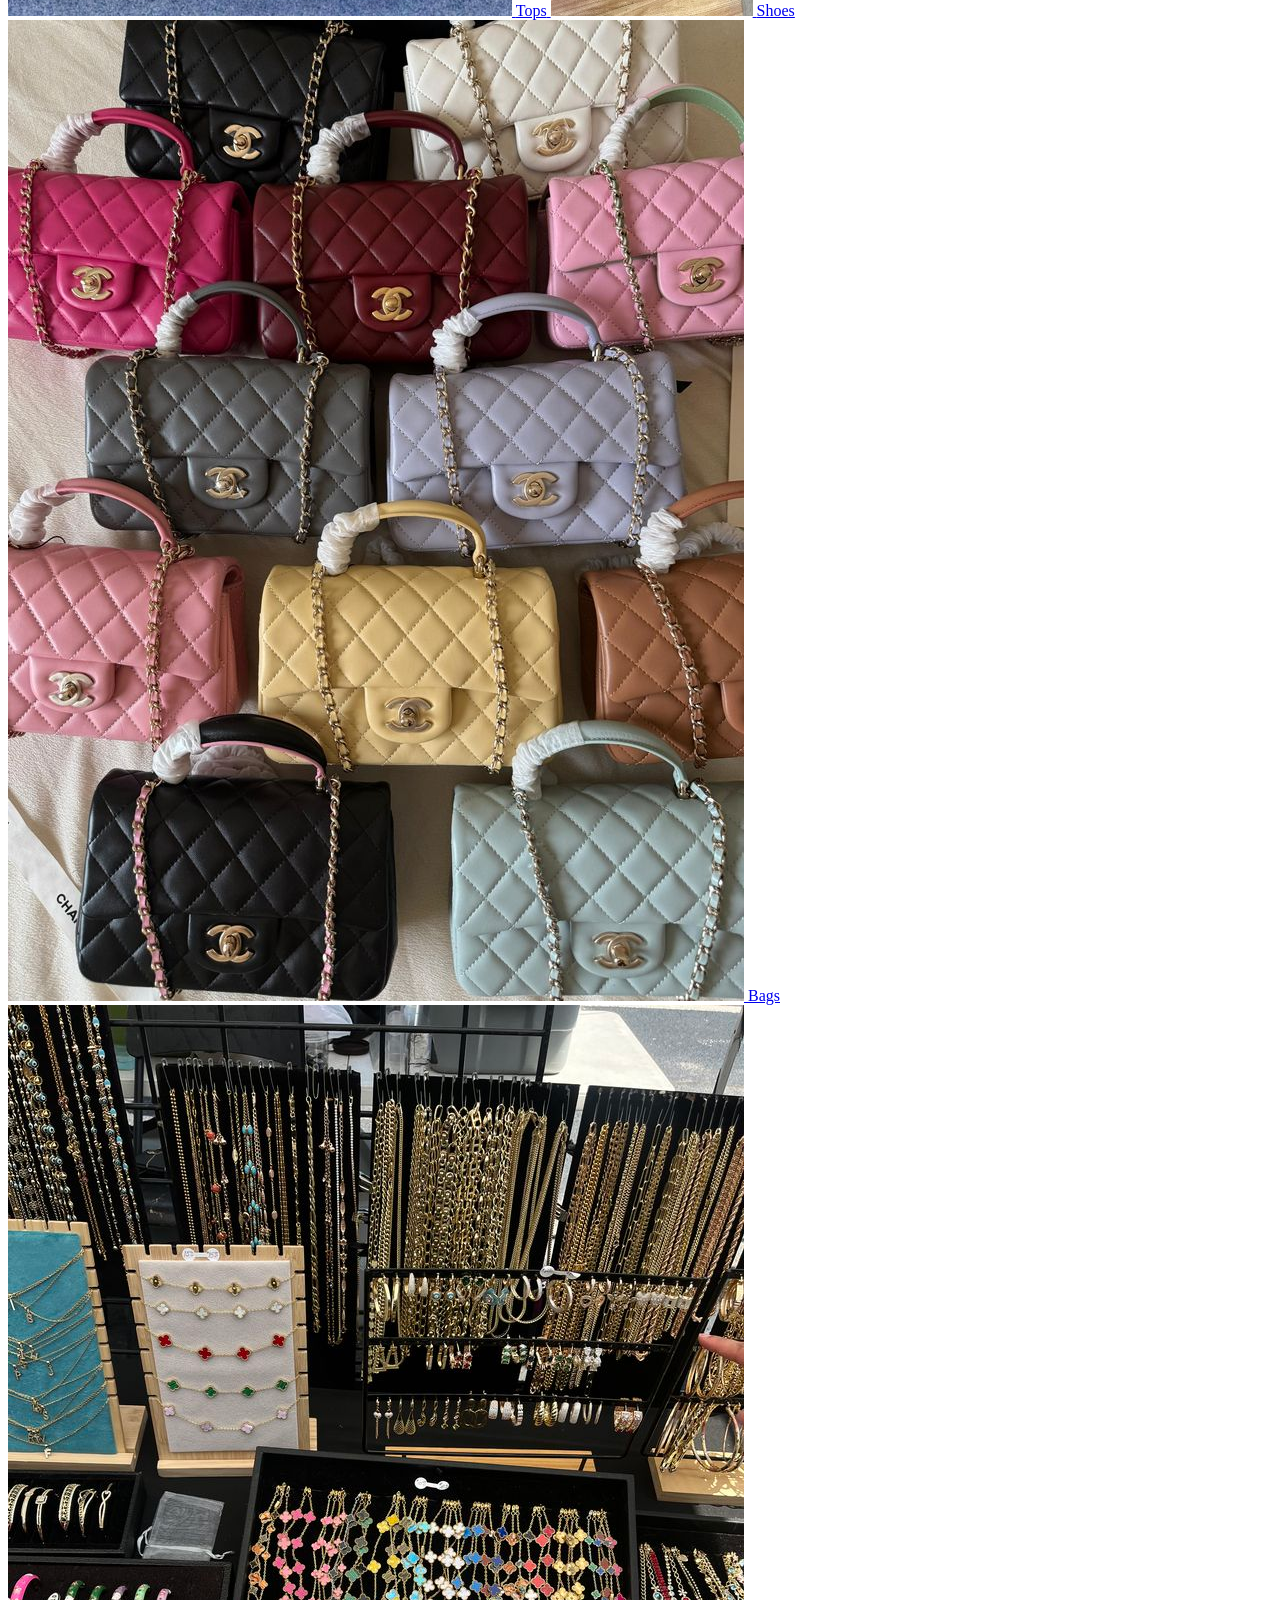
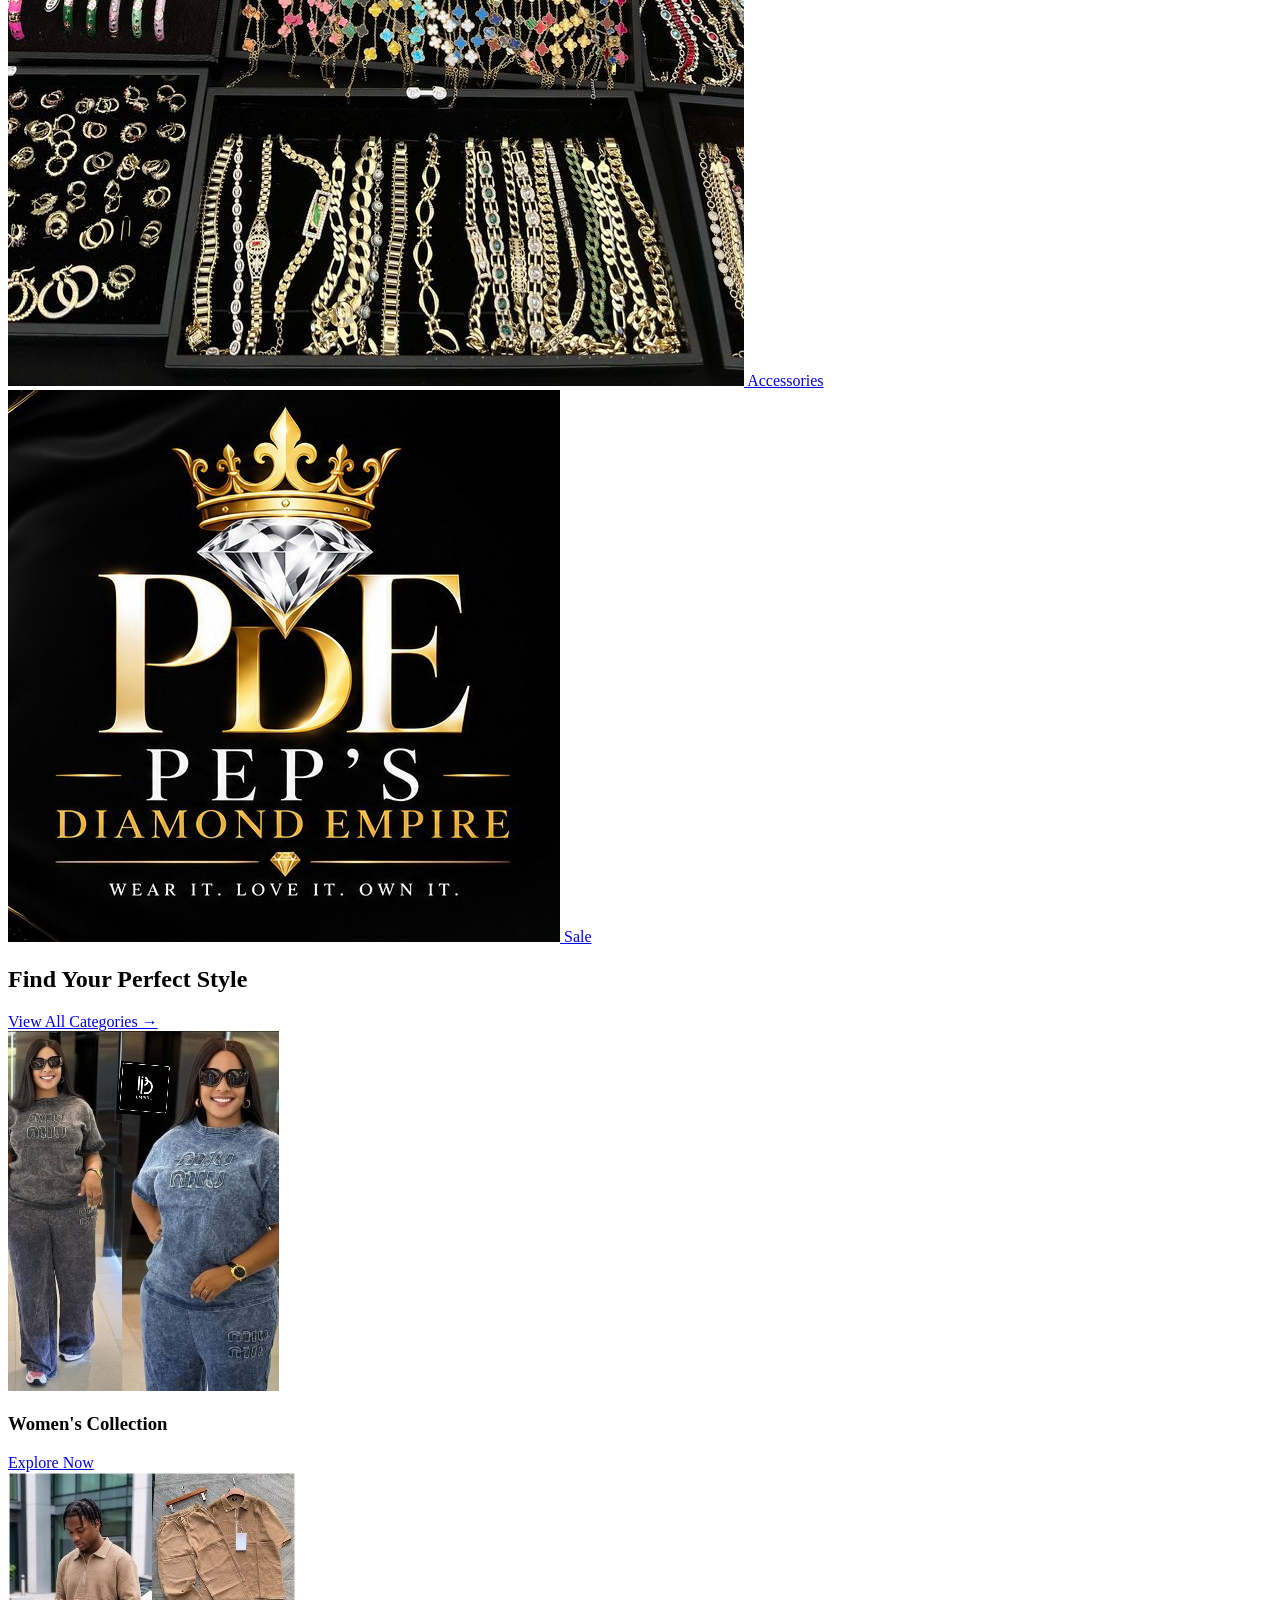
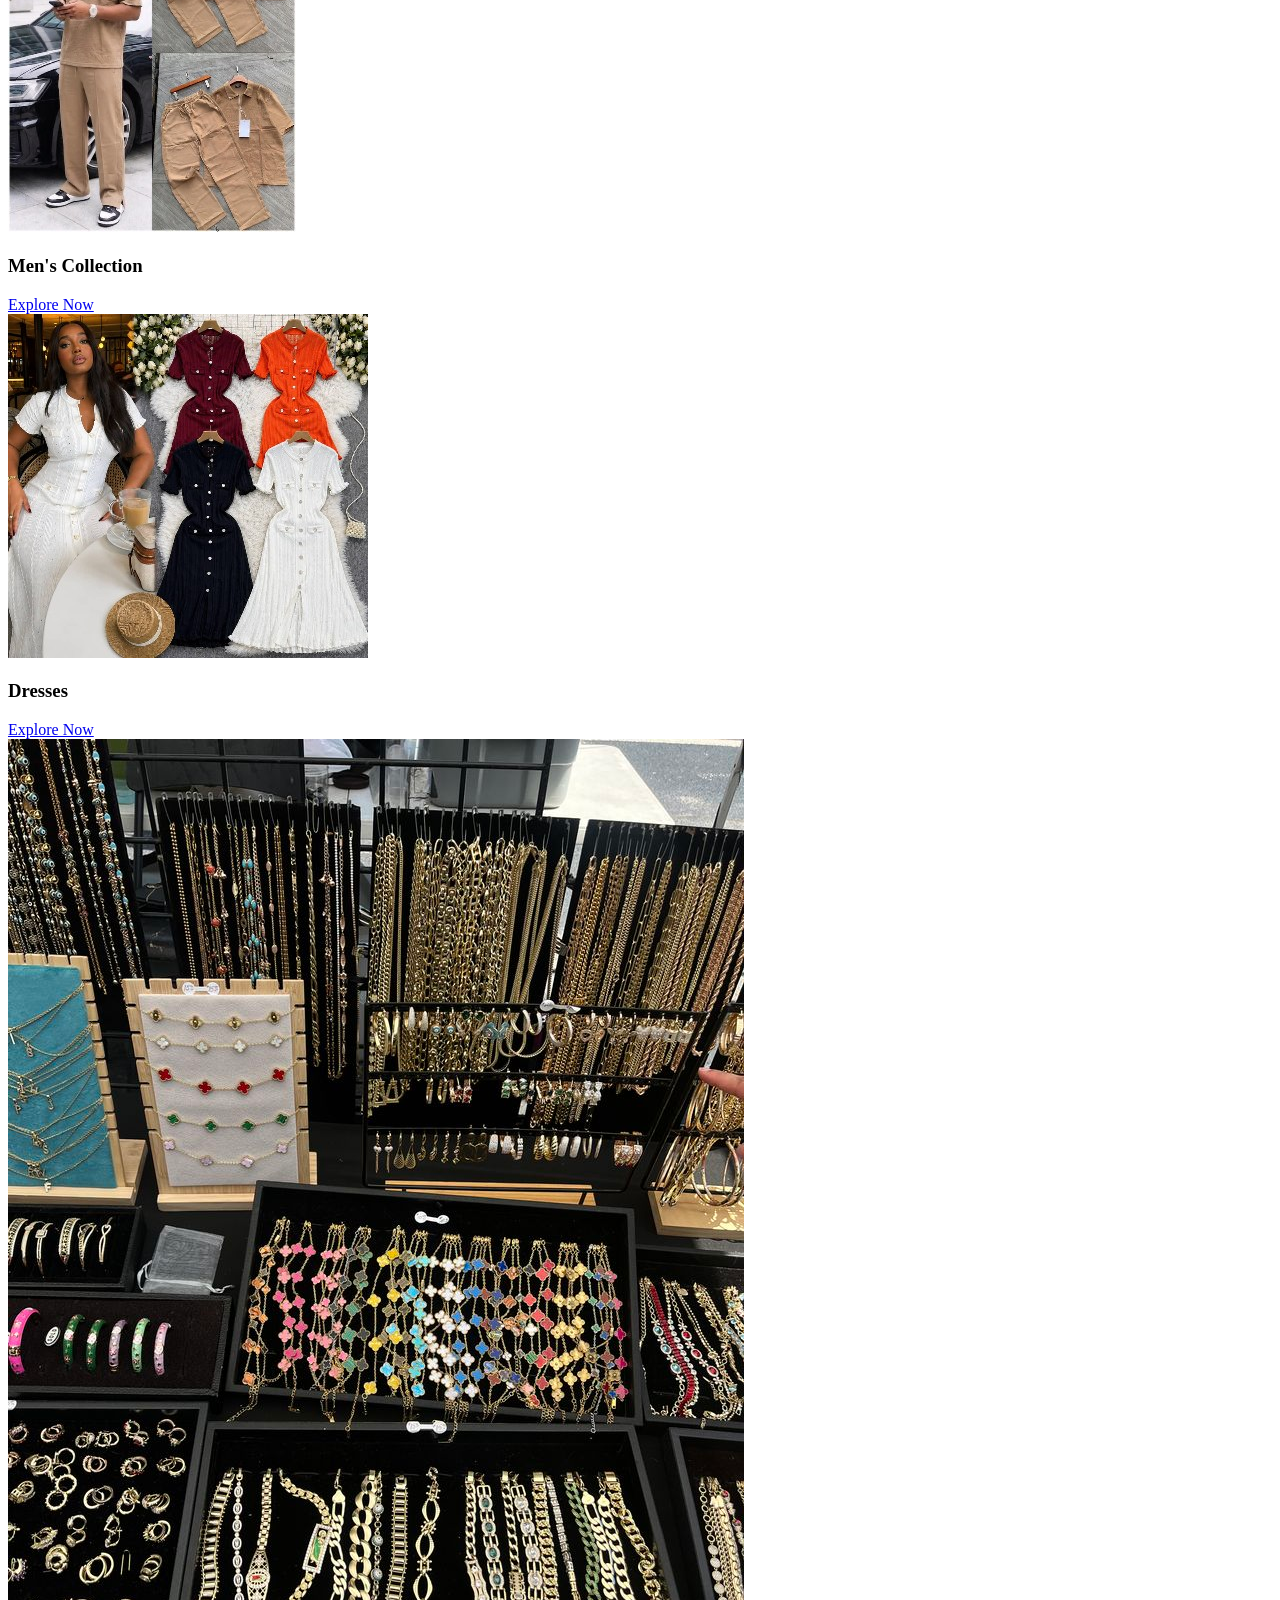
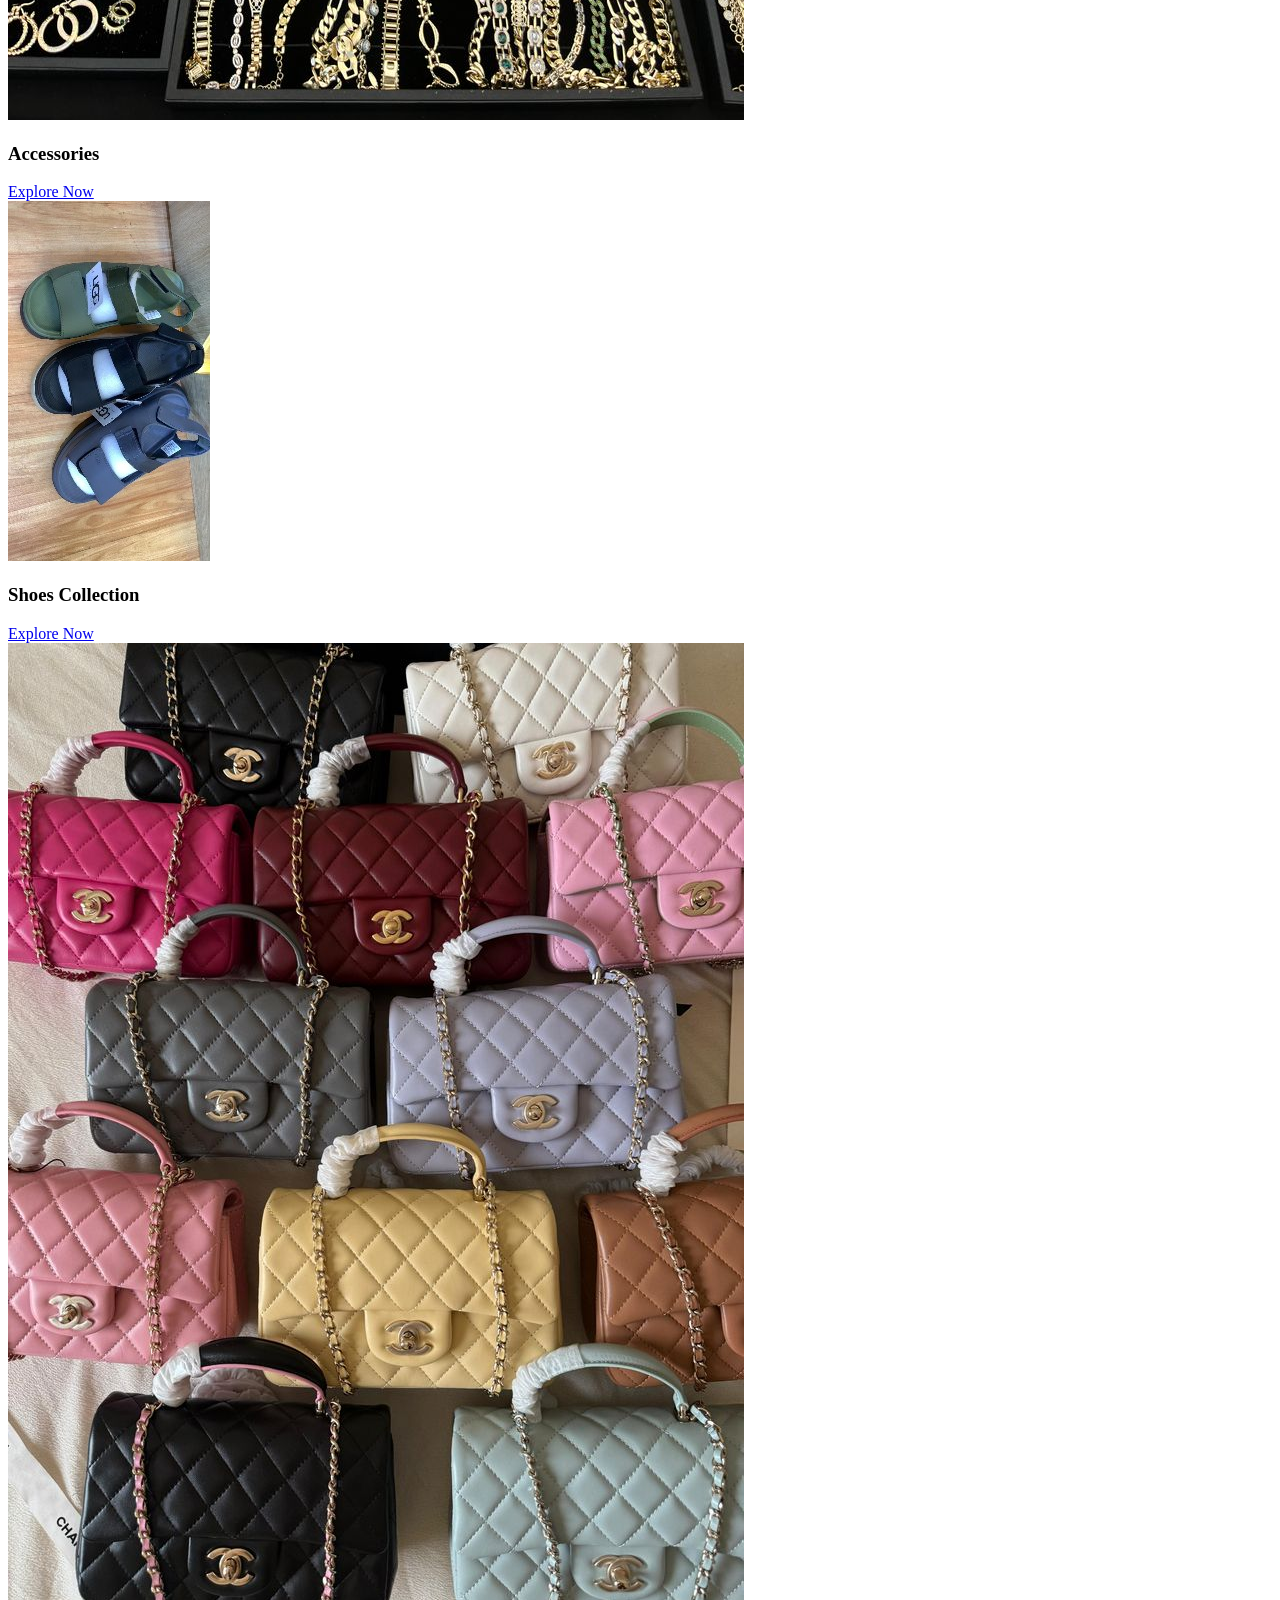
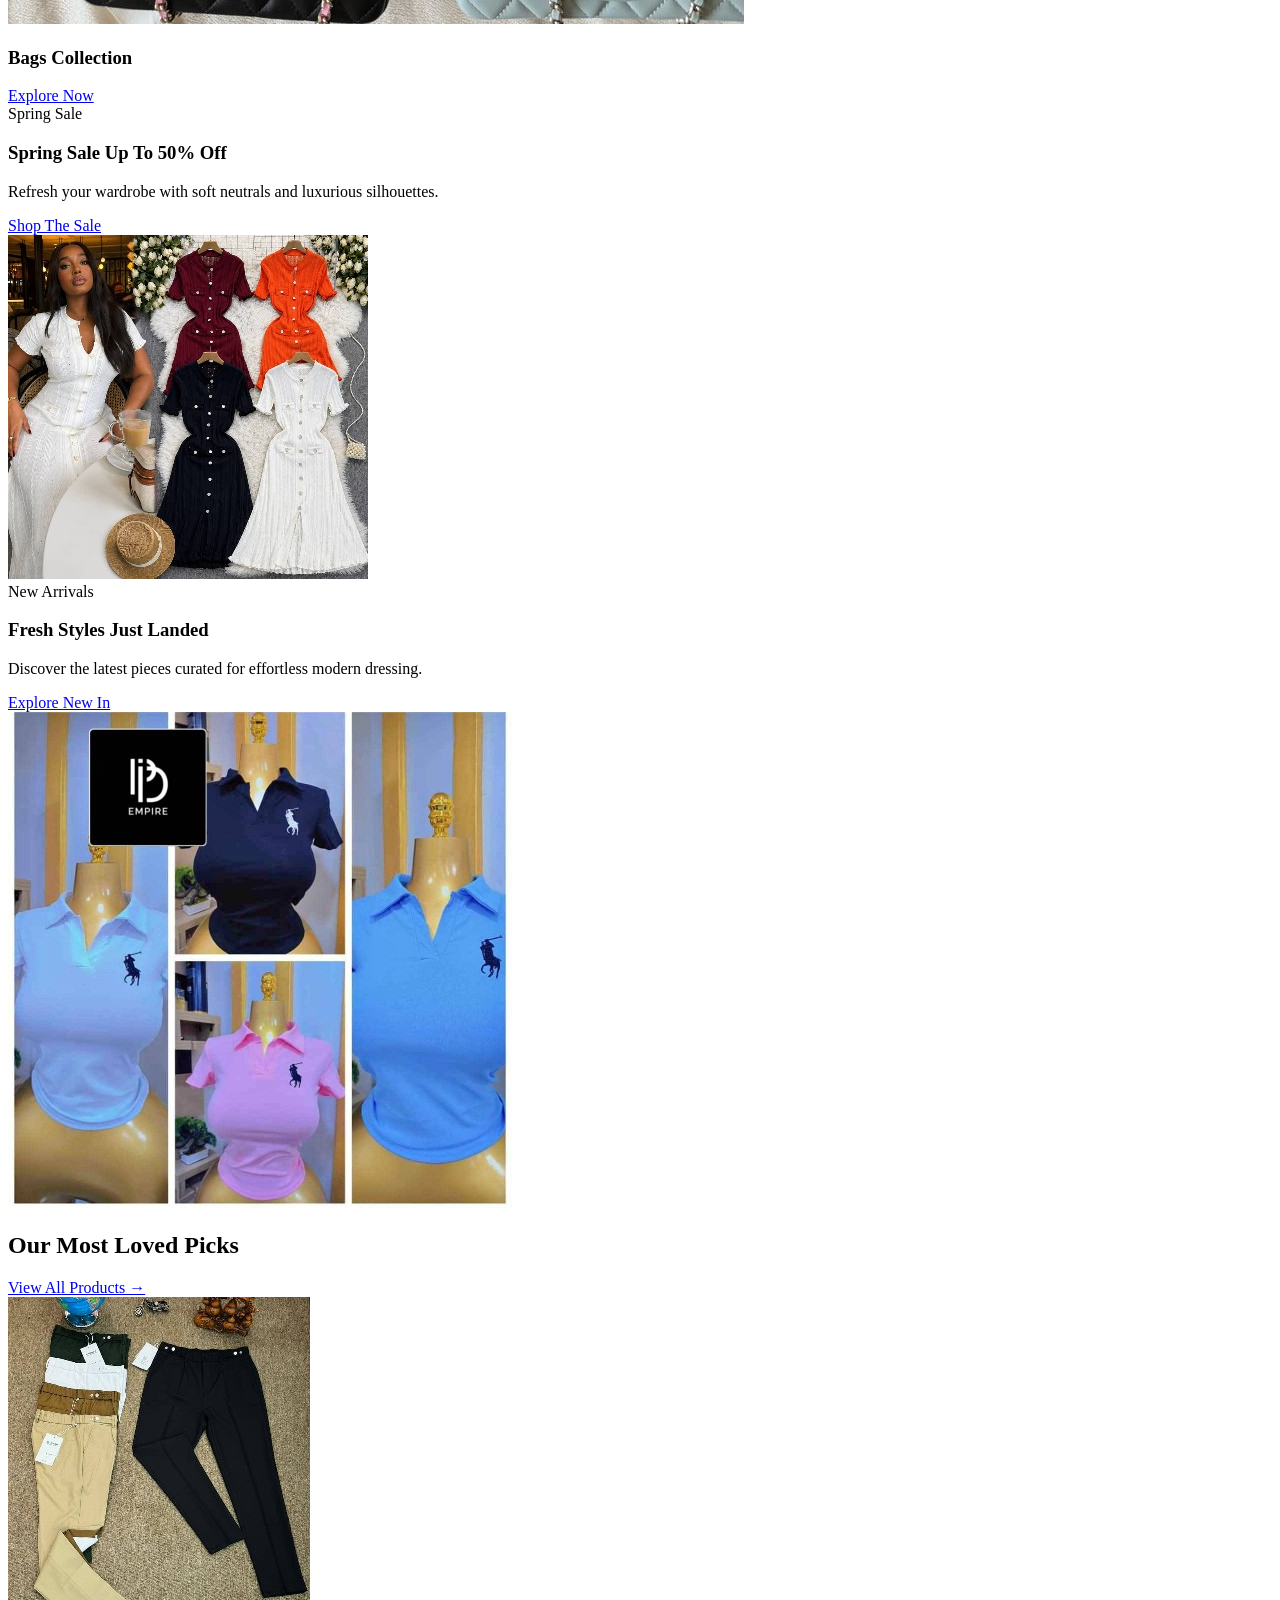
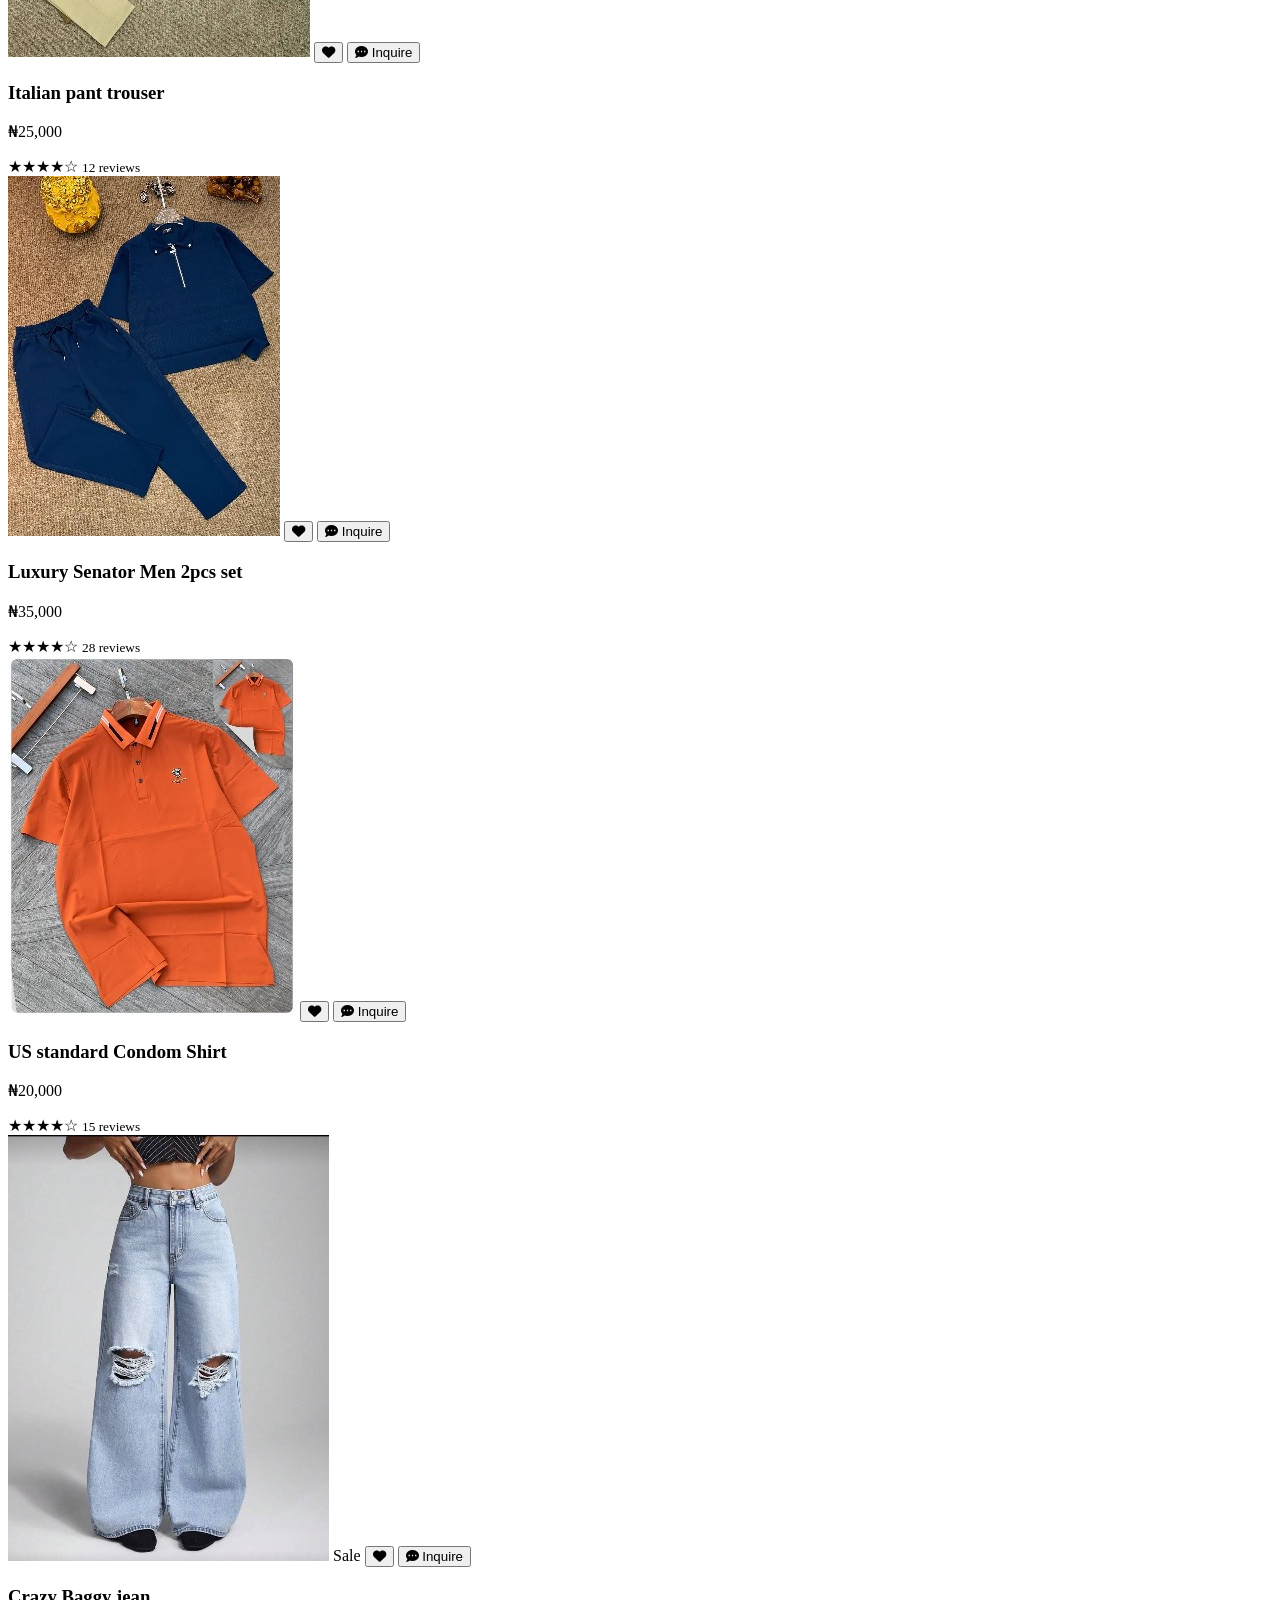
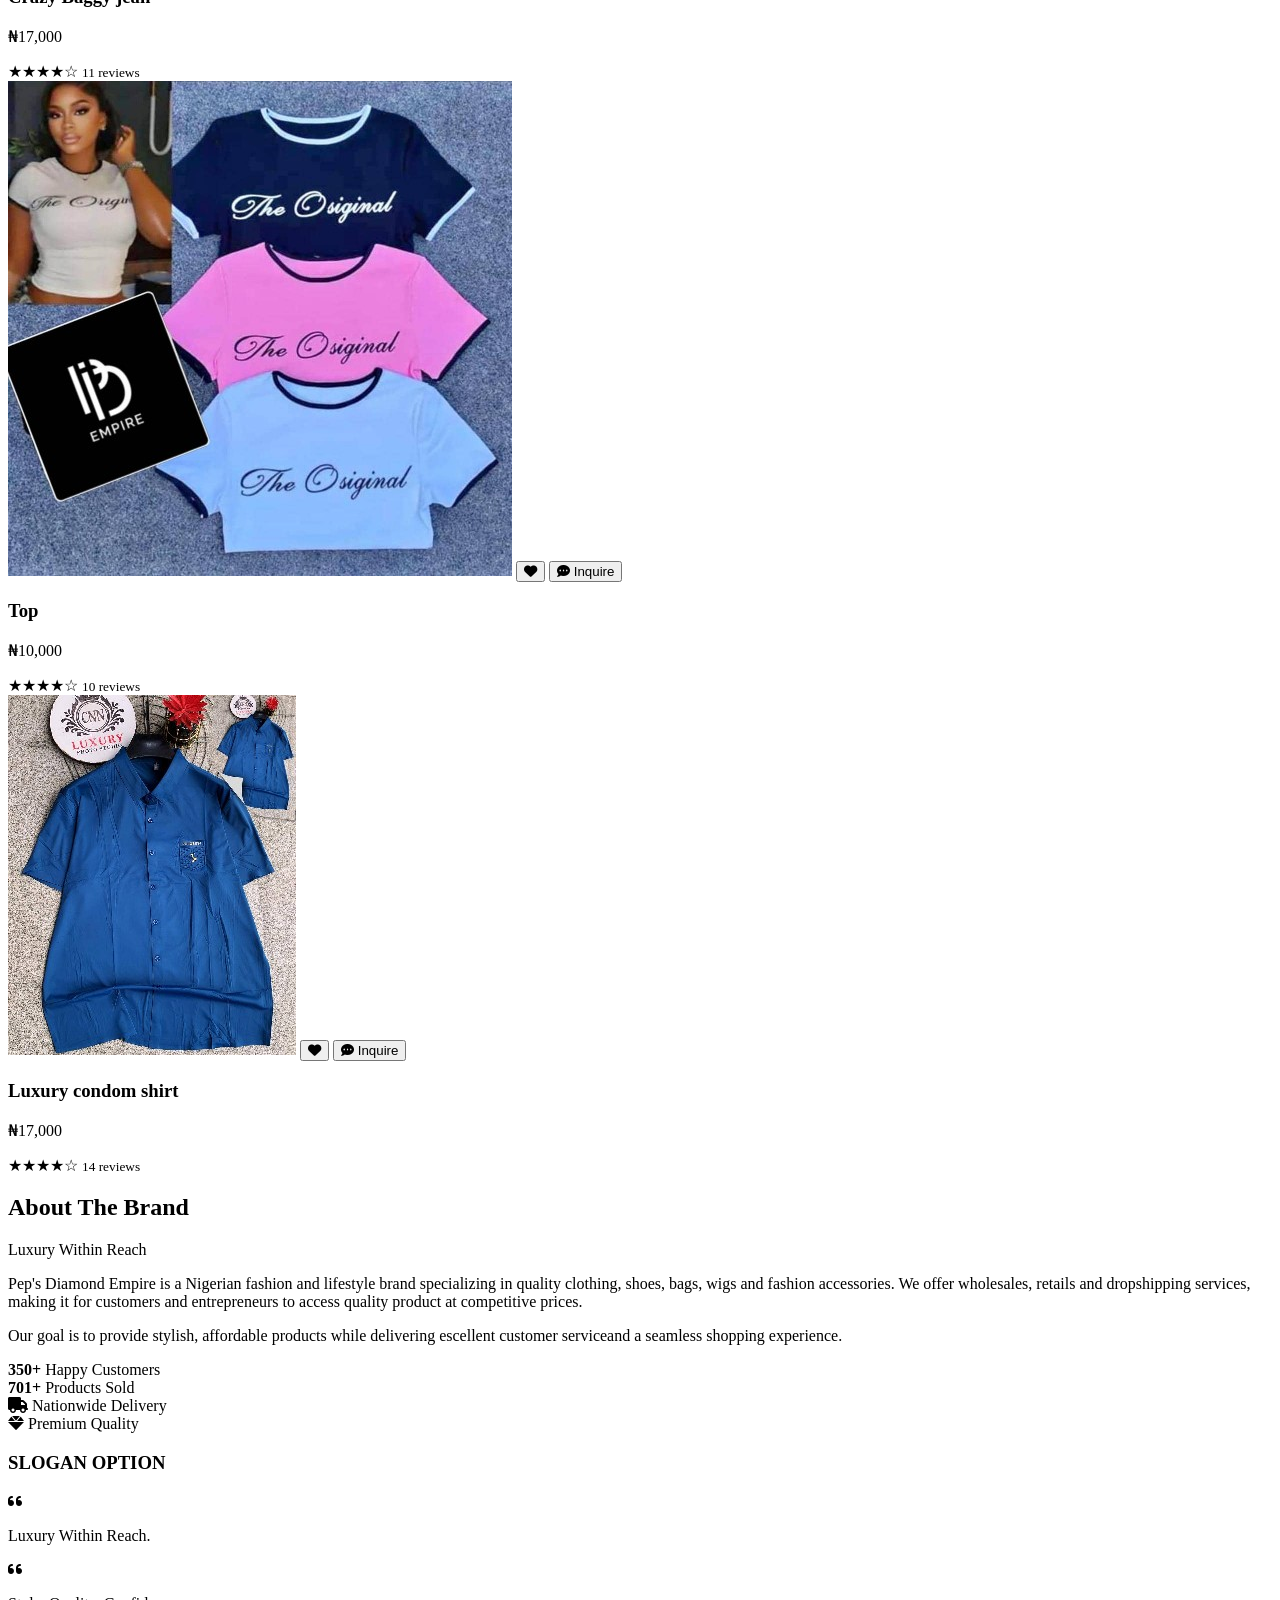
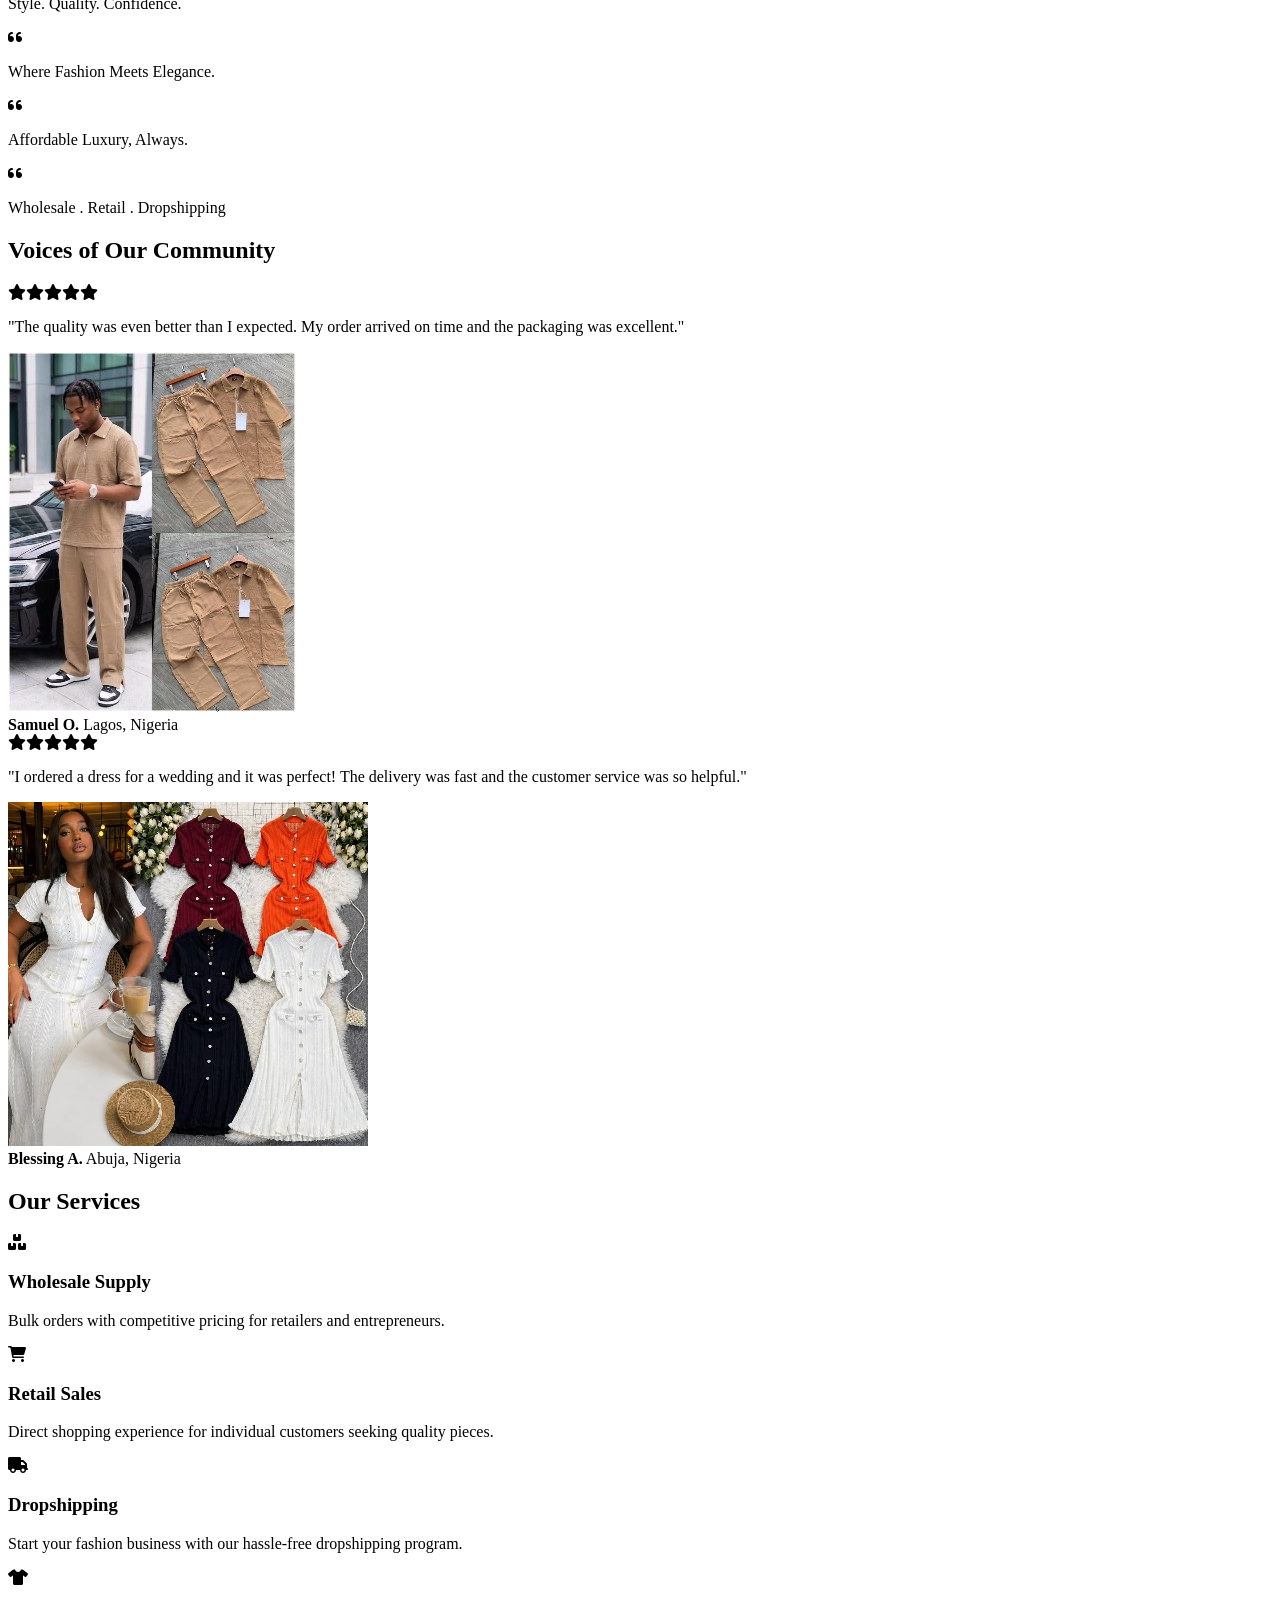
==== commit 408fb4e7: "updates" ====
--- a/index.html
+++ b/index.html
@@ -29,7 +29,7 @@
       
       <ul class="nav-links" id="nav-links">
         <button class="nav-close-btn" id="nav-close-btn" title="Close menu" aria-label="Close navigation menu"><i class="fas fa-times"></i></button>
-        <li><a href="#home">Home</a></li>
+        <li><a href="index.html">Home</a></li>
         <li><a href="shop.html">Shop</a></li>
         <li><a href="#services">Services</a></li>
         <li><a href="#about">About</a></li>
@@ -344,7 +344,8 @@
             </div>
           </div>
 
-          <div class="brand-slogans">
+          <div class="slogans">
+            <div class="brand-slogans">
             <h3 class="option">SLOGAN OPTION</h3>
             <div class="slogans-grid">
               <div class="slogan-item" style="display: none;">
@@ -373,6 +374,8 @@
               </div>
             </div>
           </div>
+          </div>
+          
         </div>
       </div>
     </section>
@@ -539,9 +542,9 @@
             <span class="park">
               <h4>First Time Ordering</h4> 
             </span>
-            <span class="rack">
-              <h1>10% <br>OFF</h1> 
-            </span>
+            <div class="rack">
+              <h1>10% OFF</h1> 
+            </div>
           </div>
         </div>
       </div>
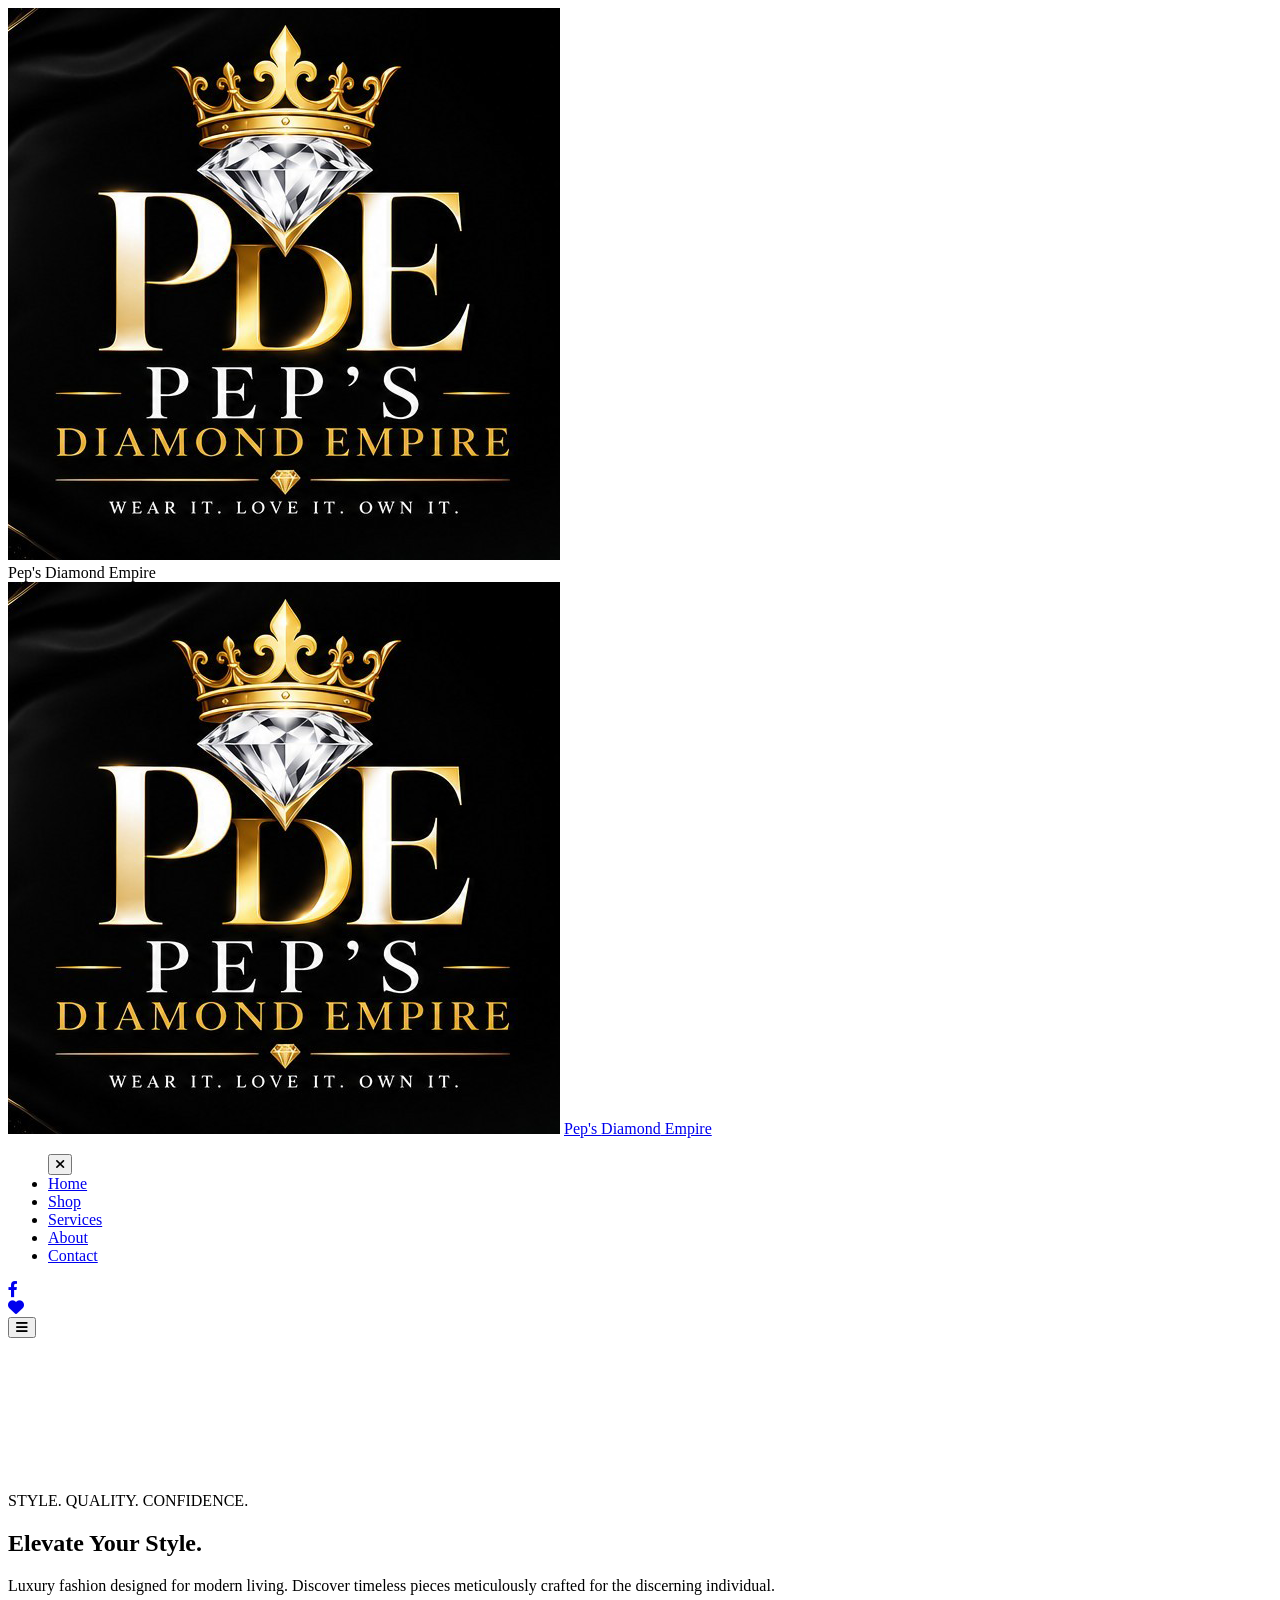
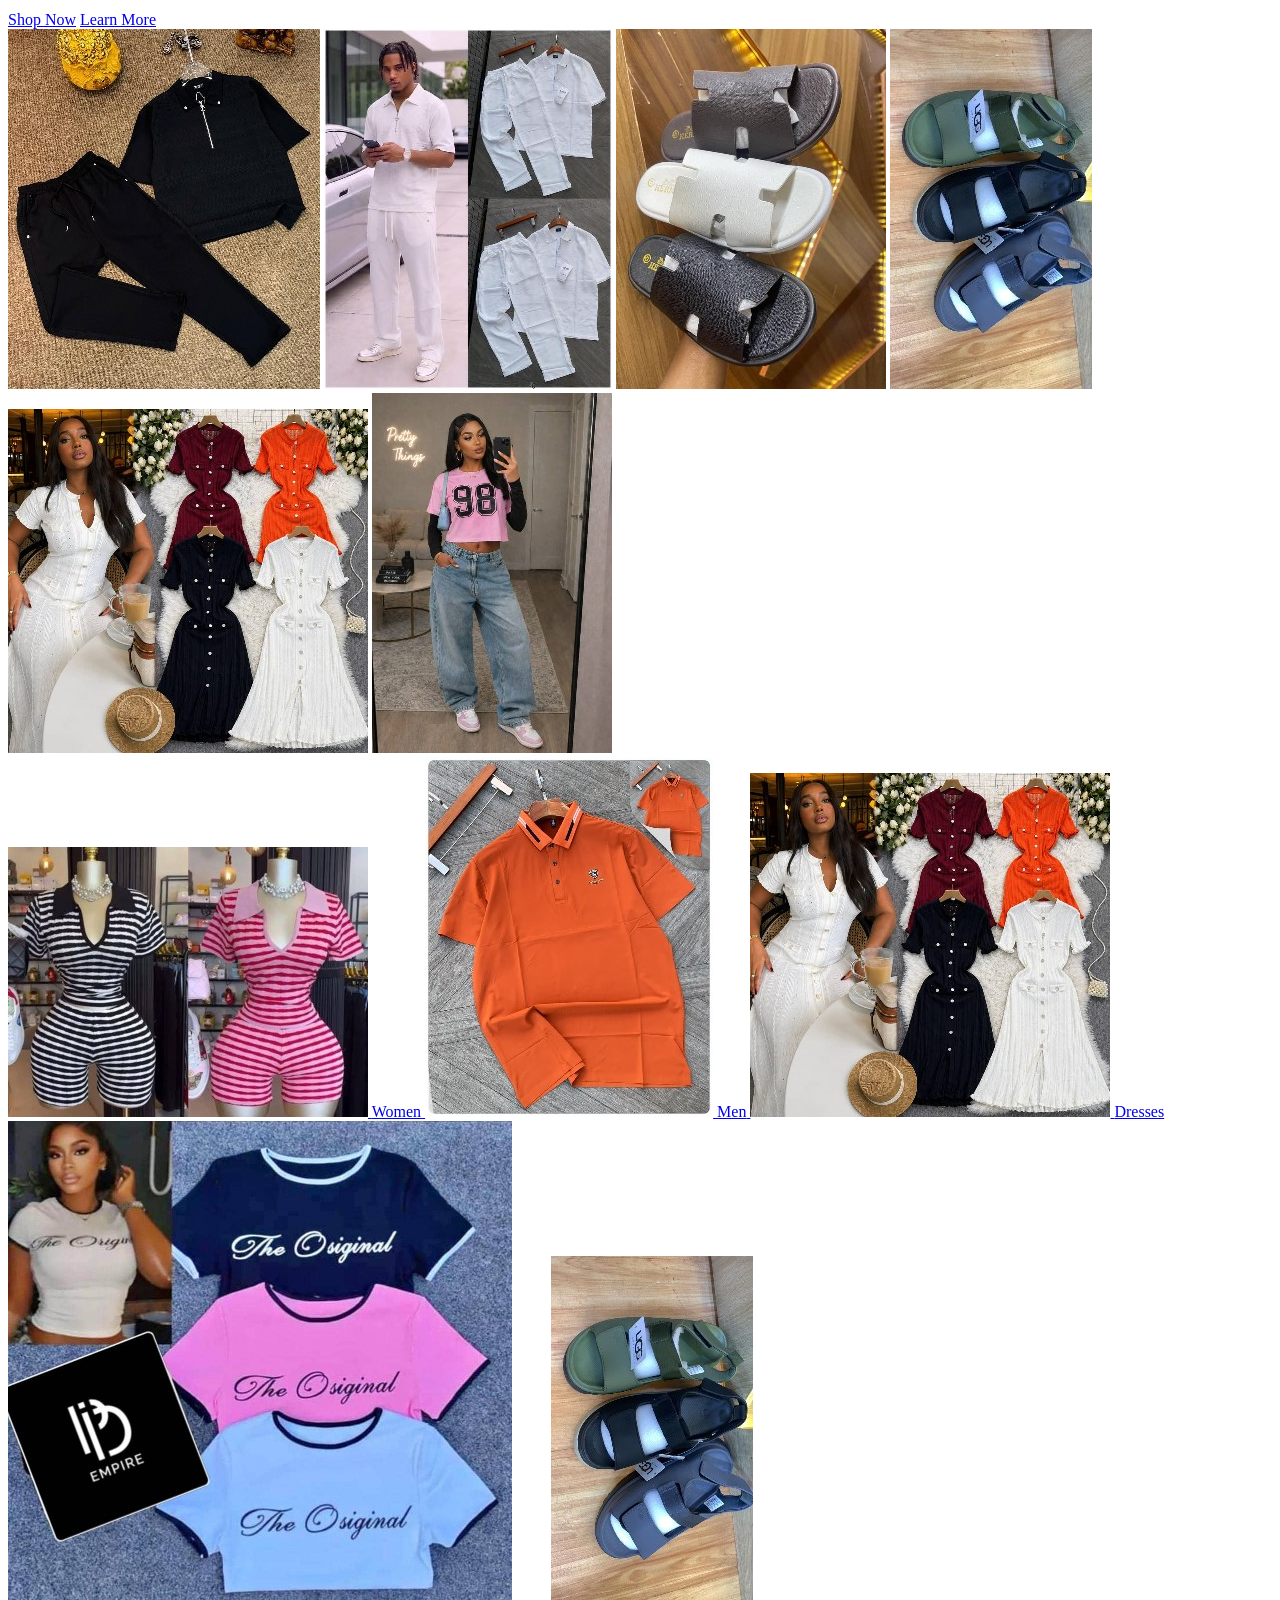
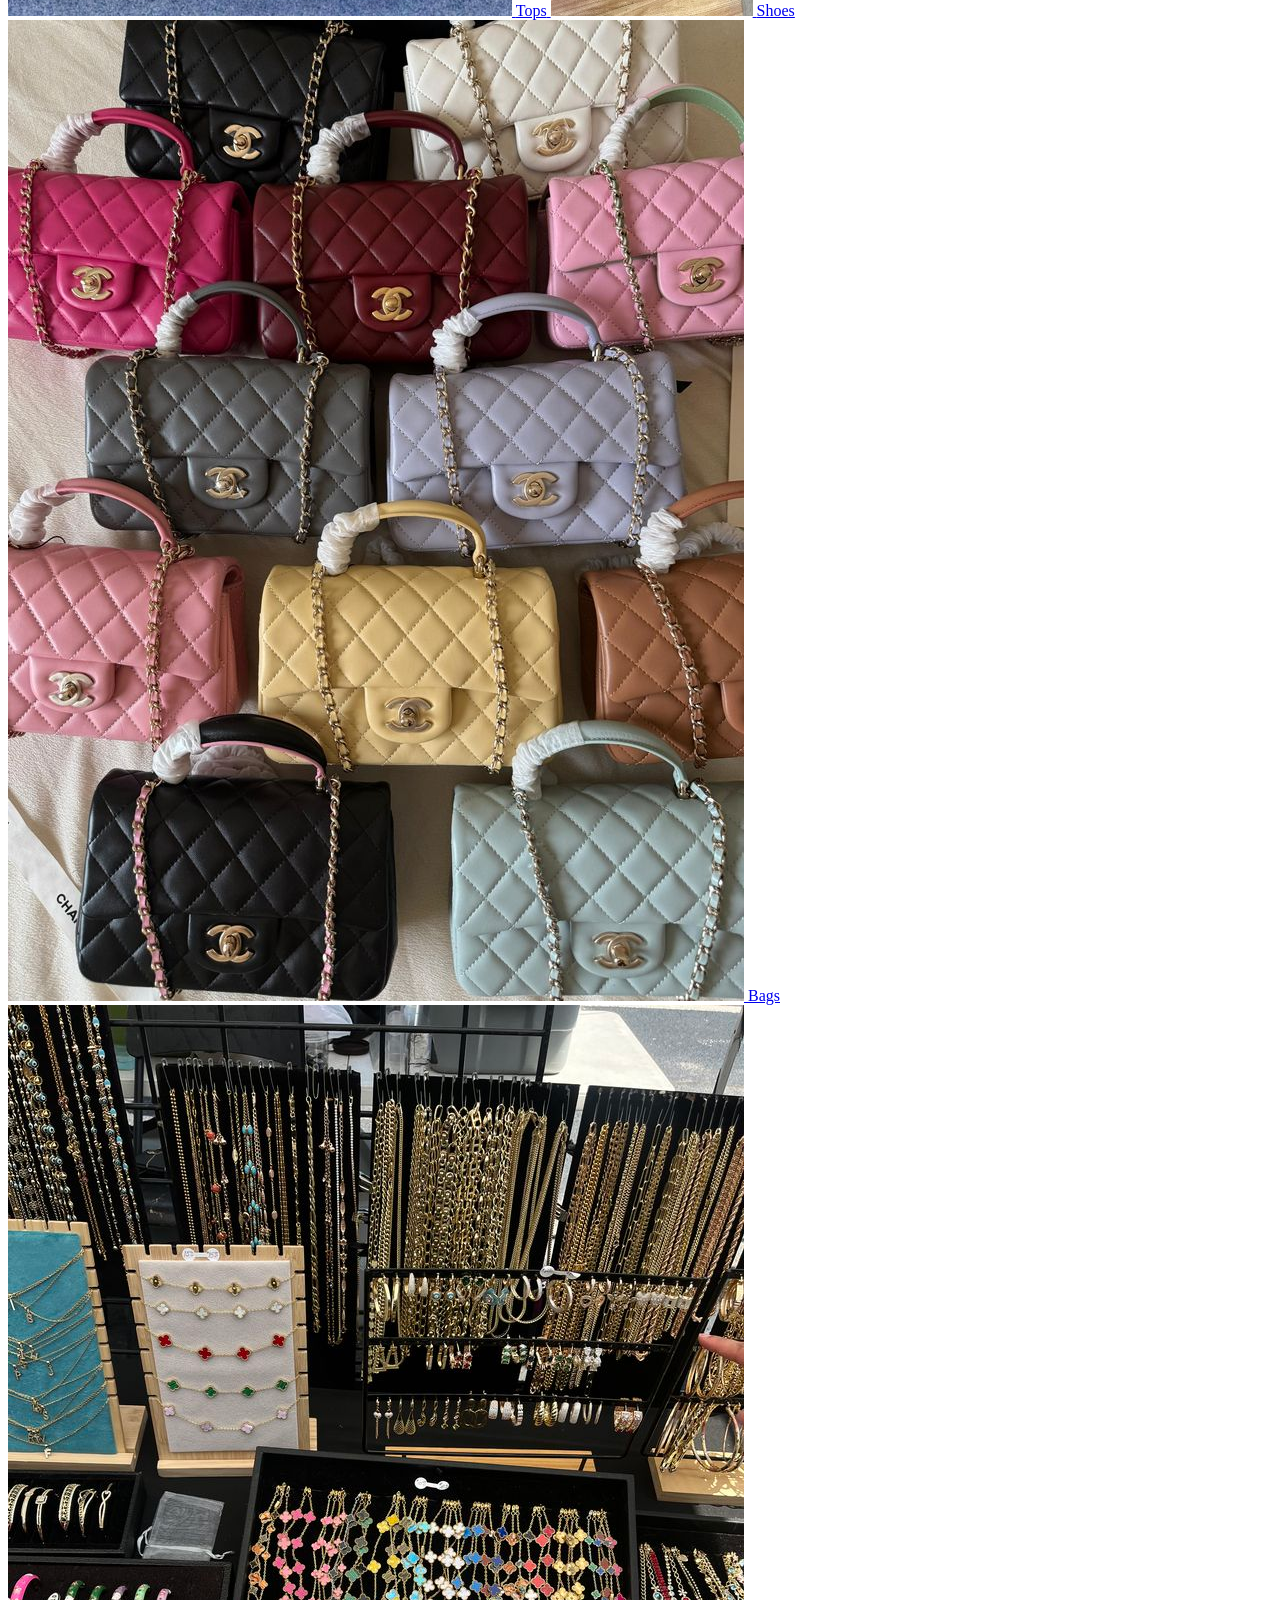
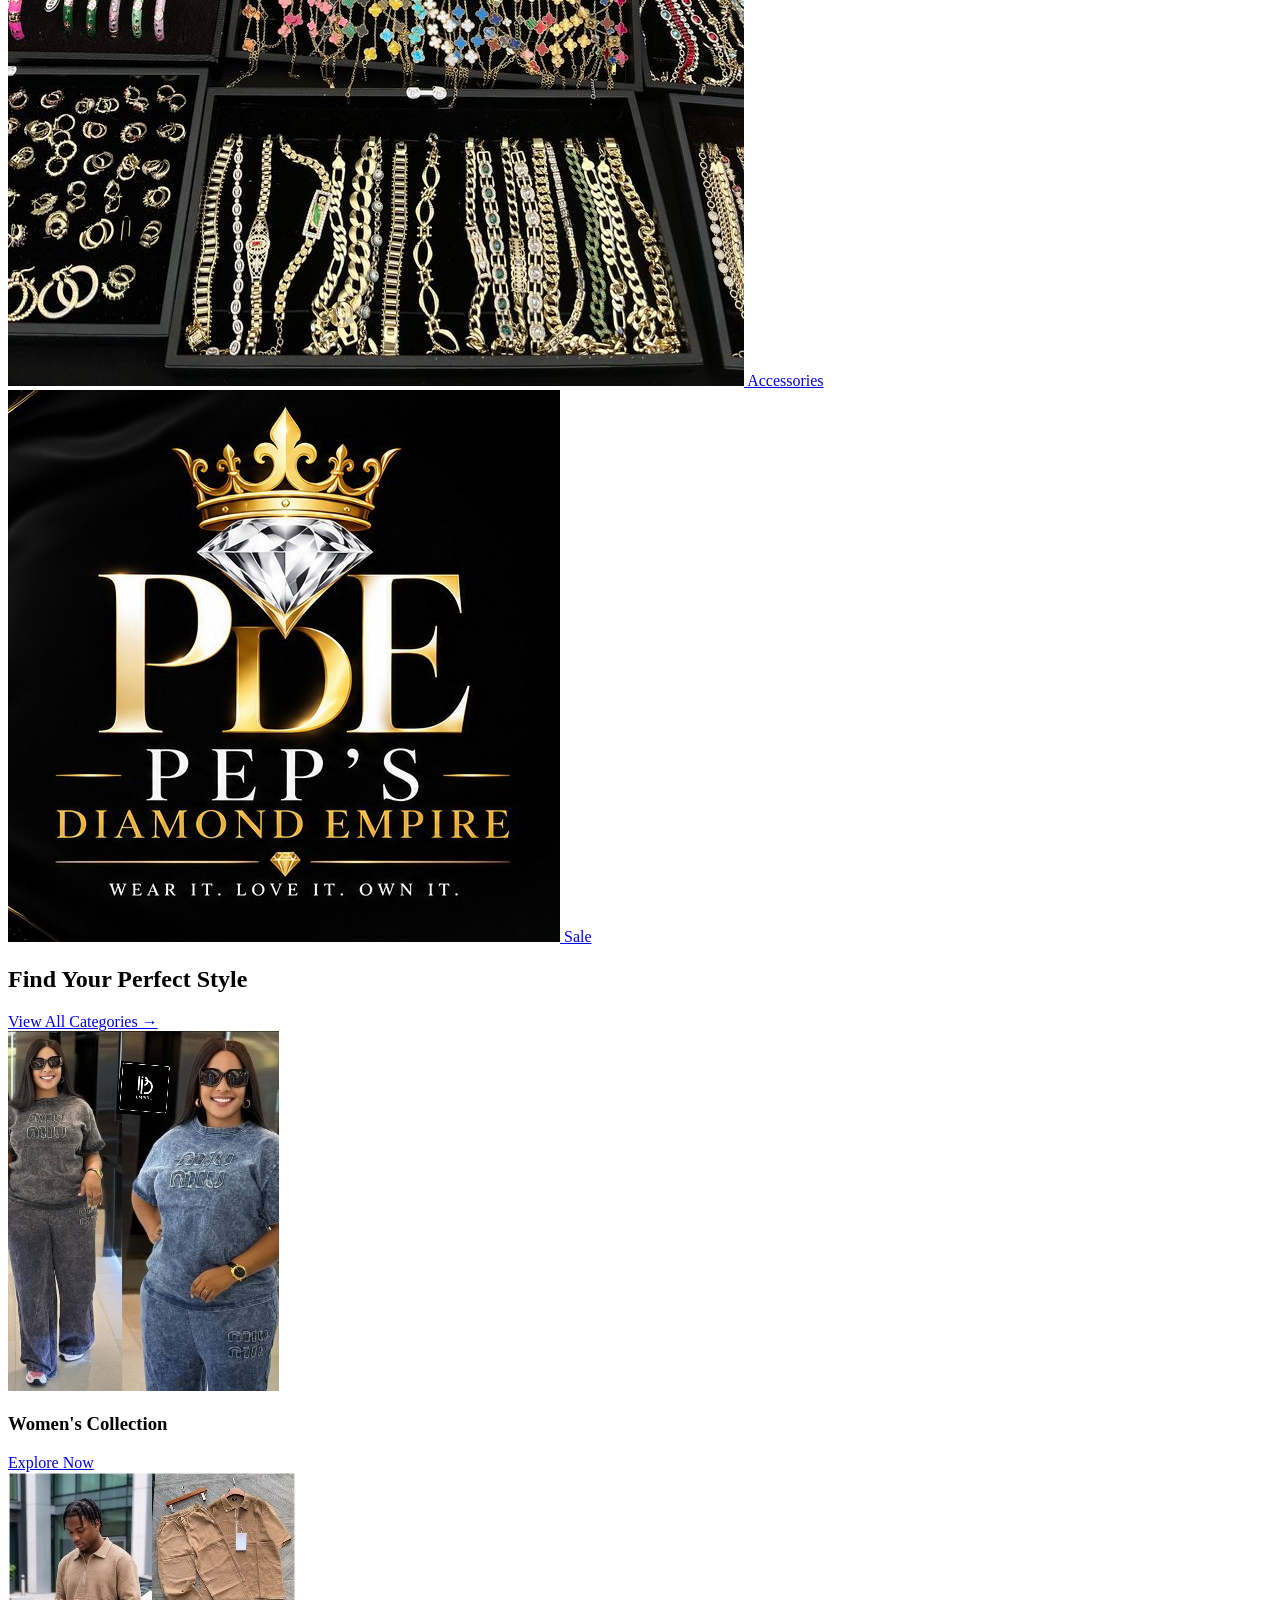
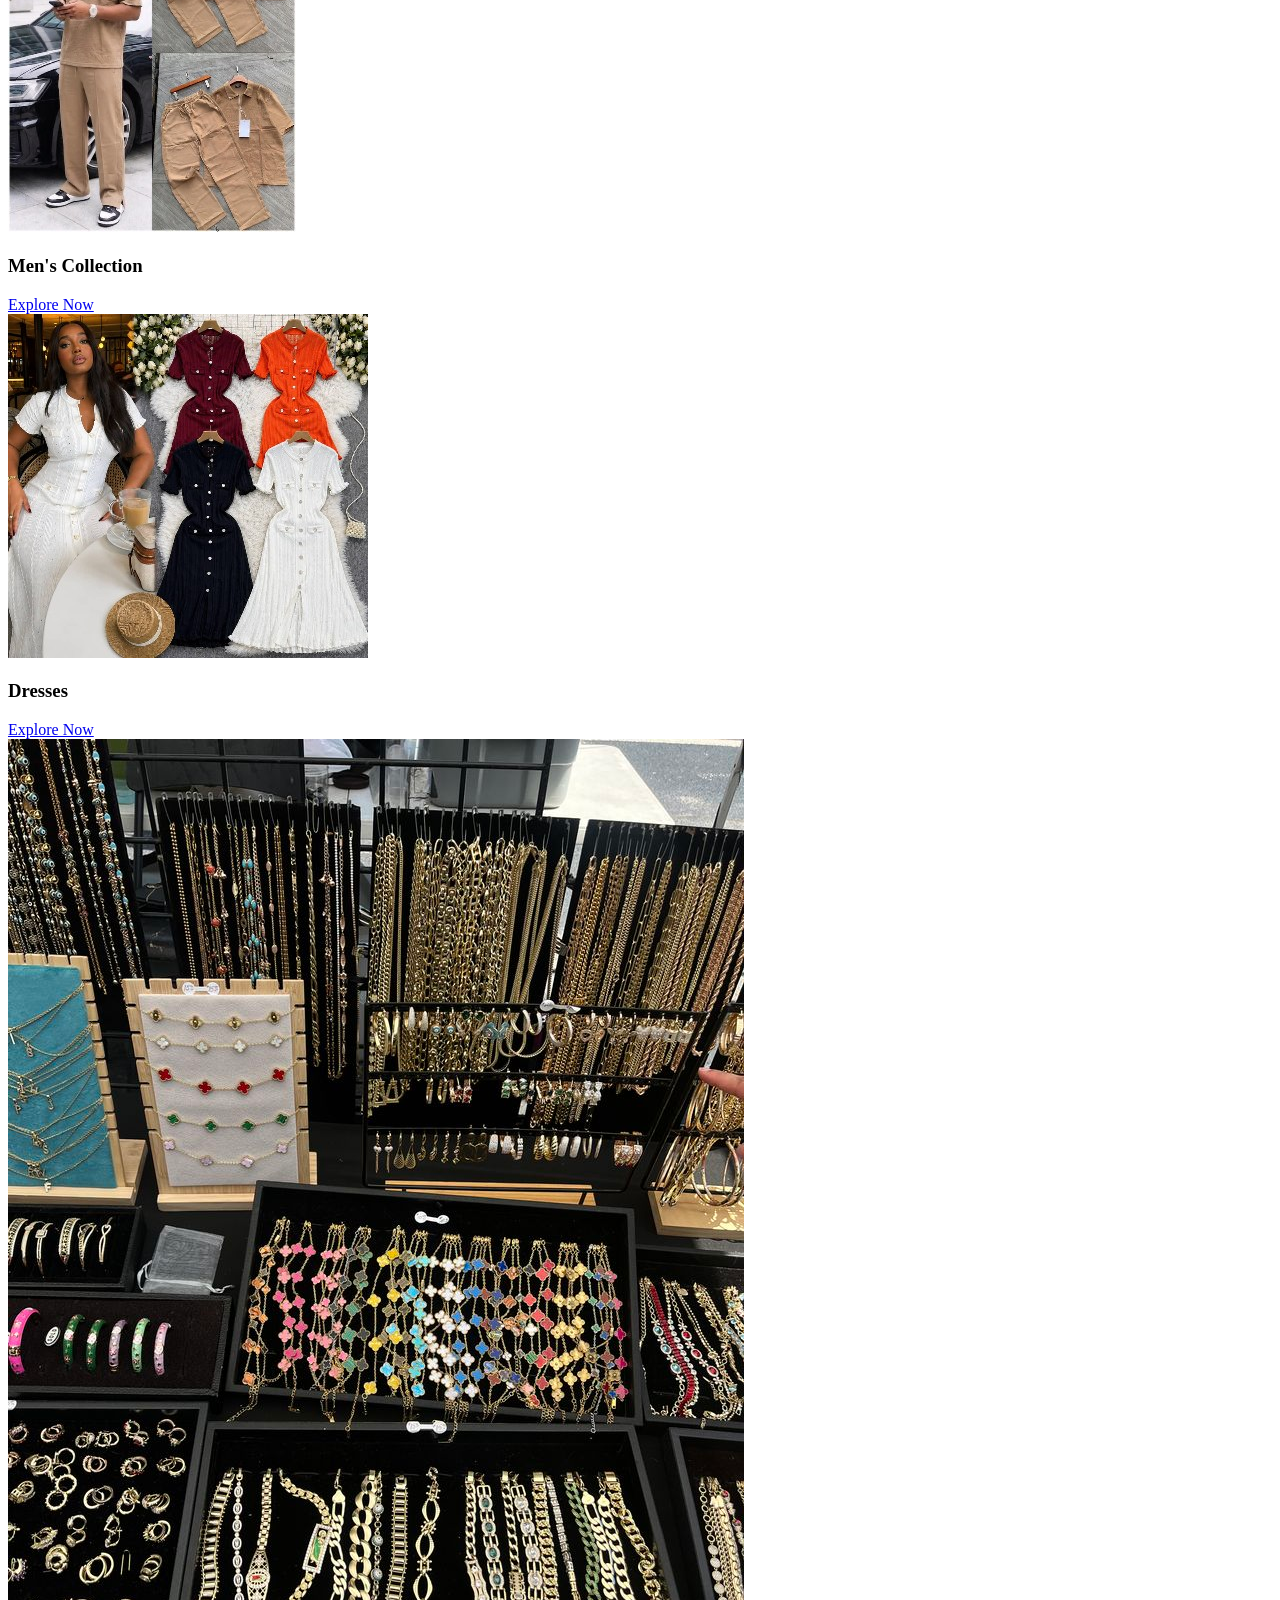
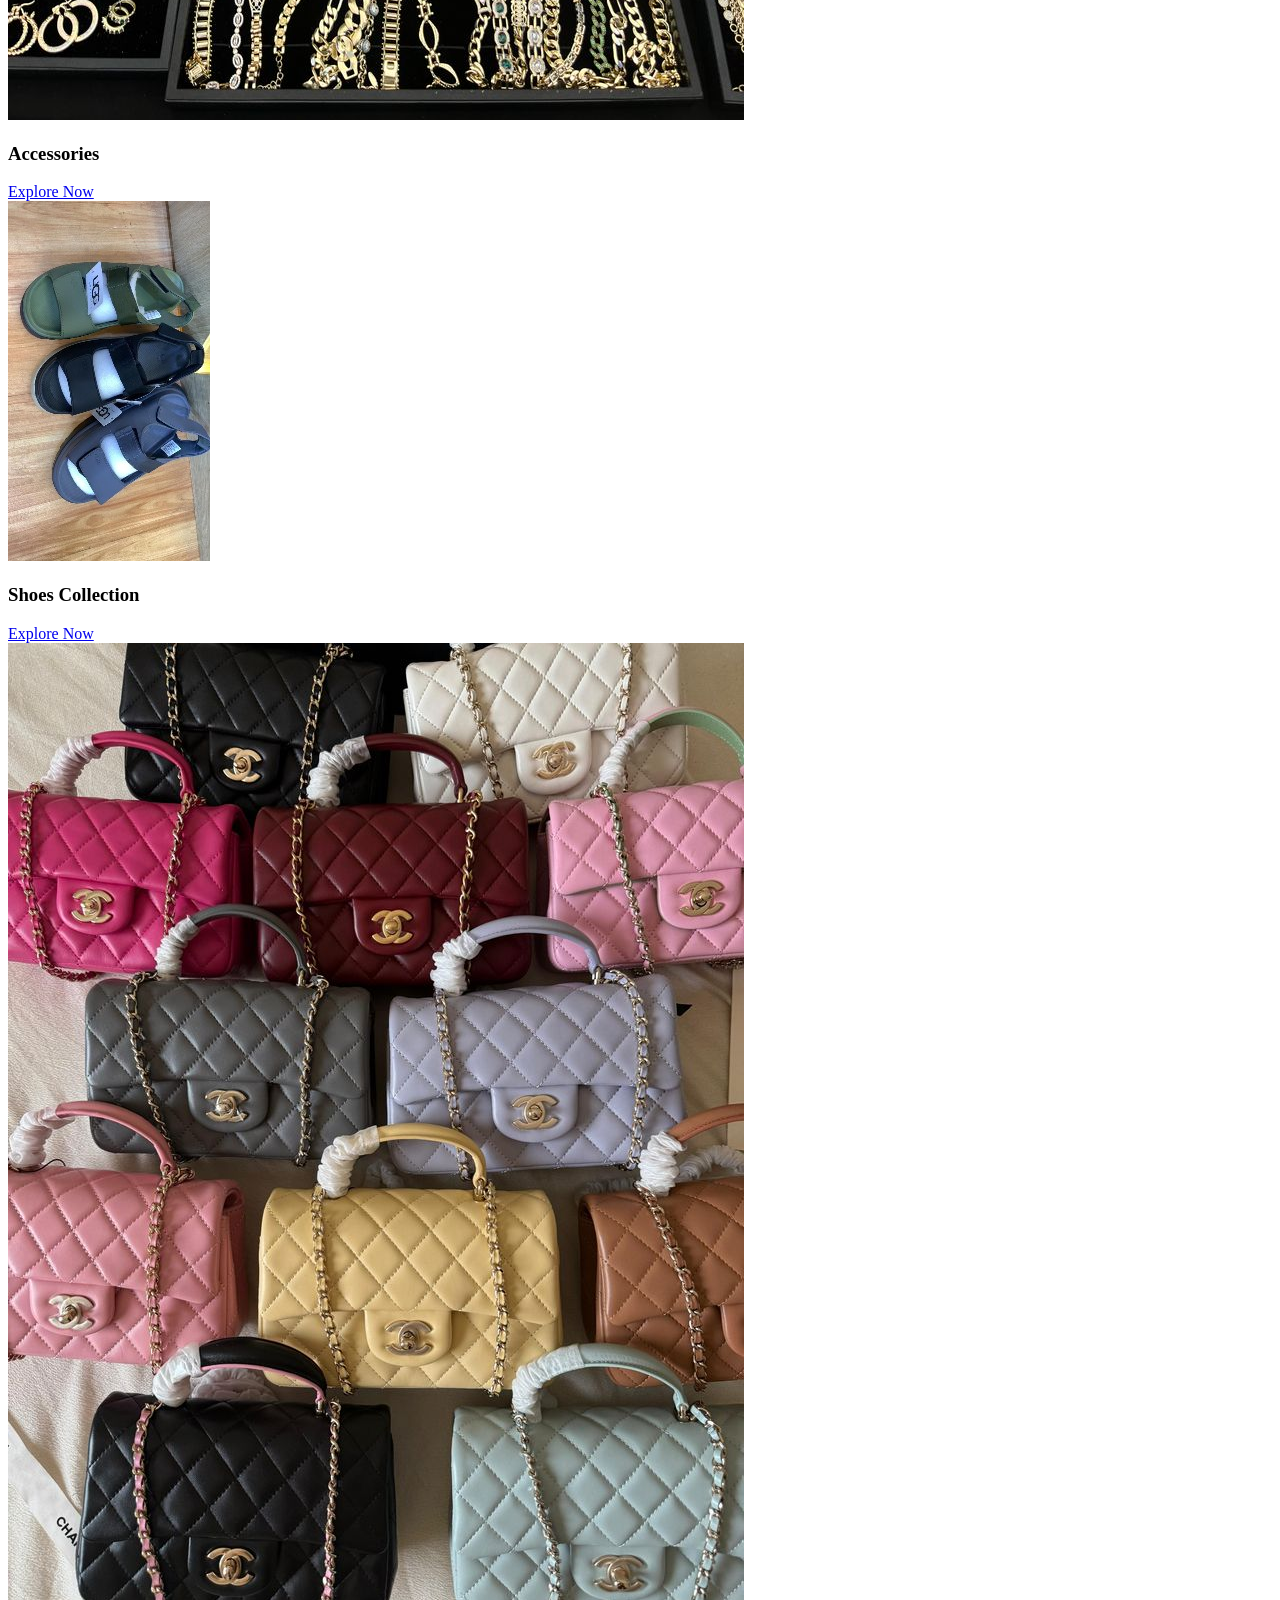
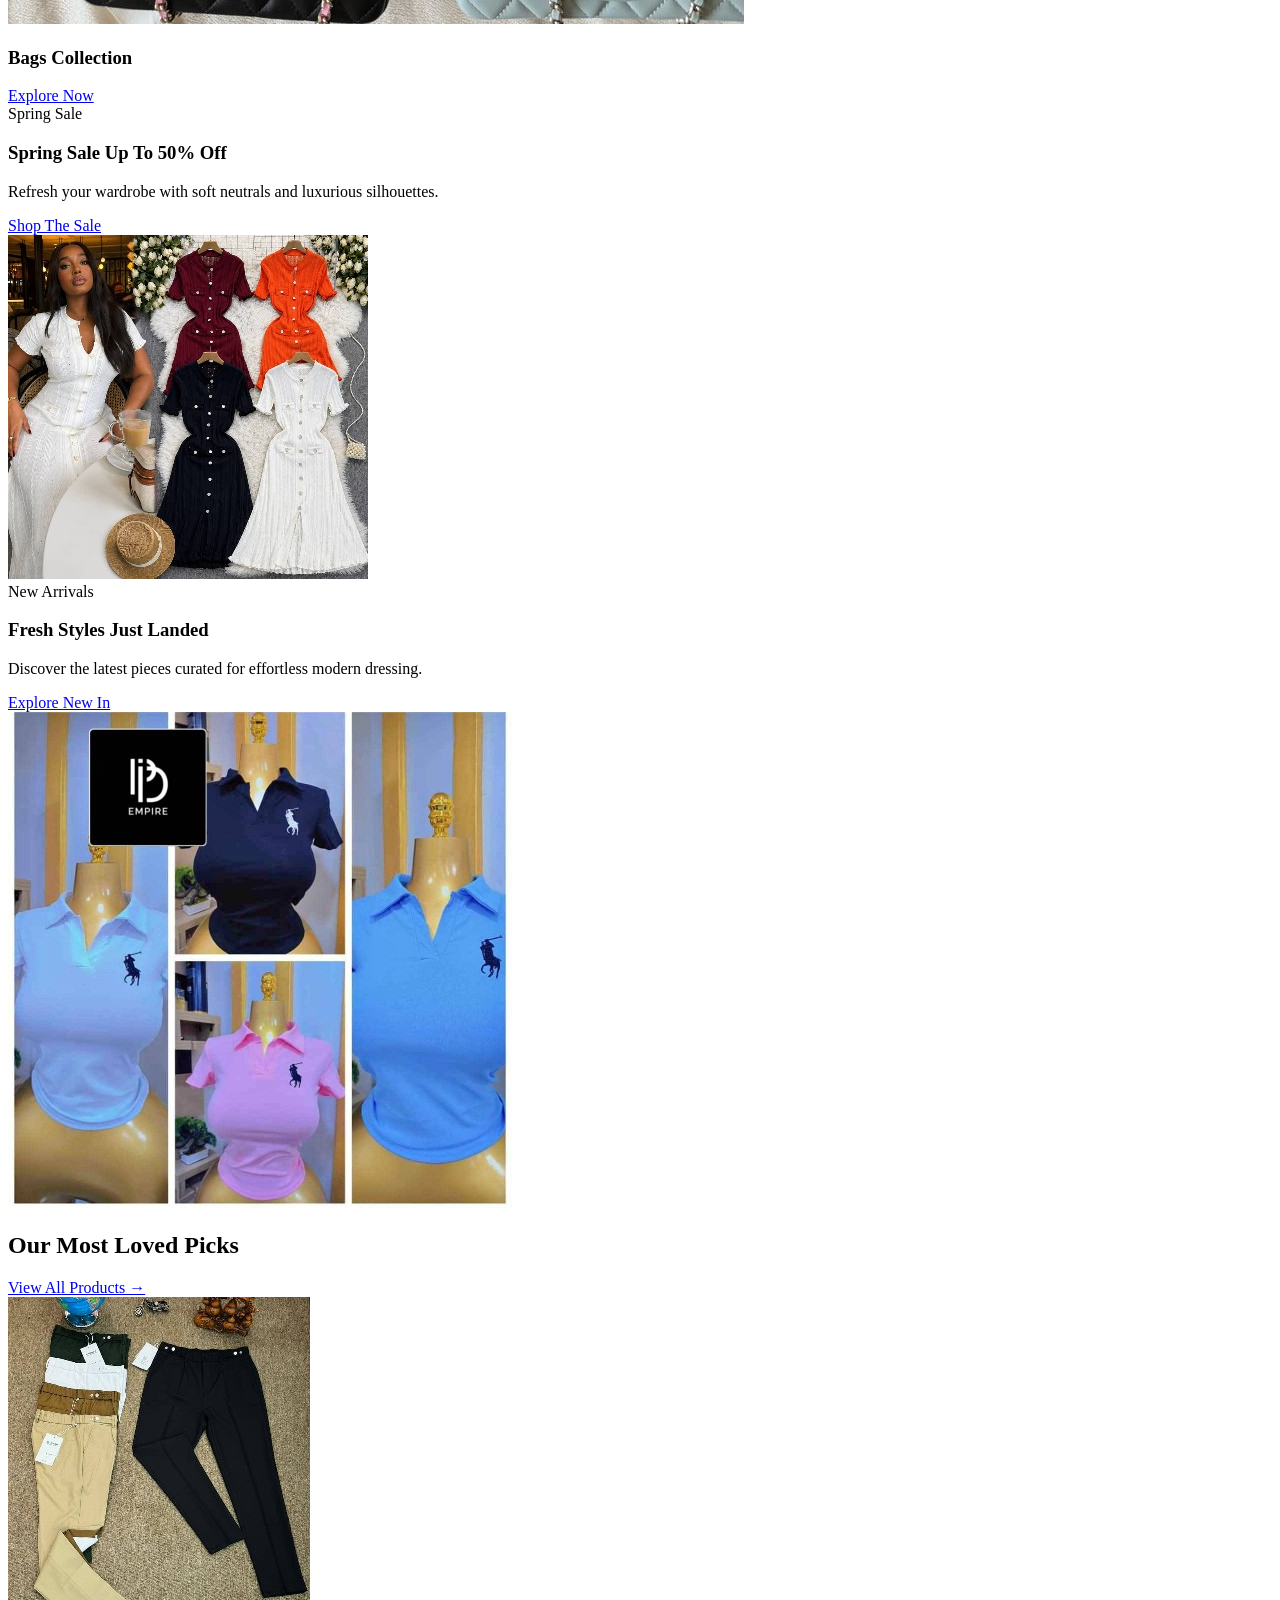
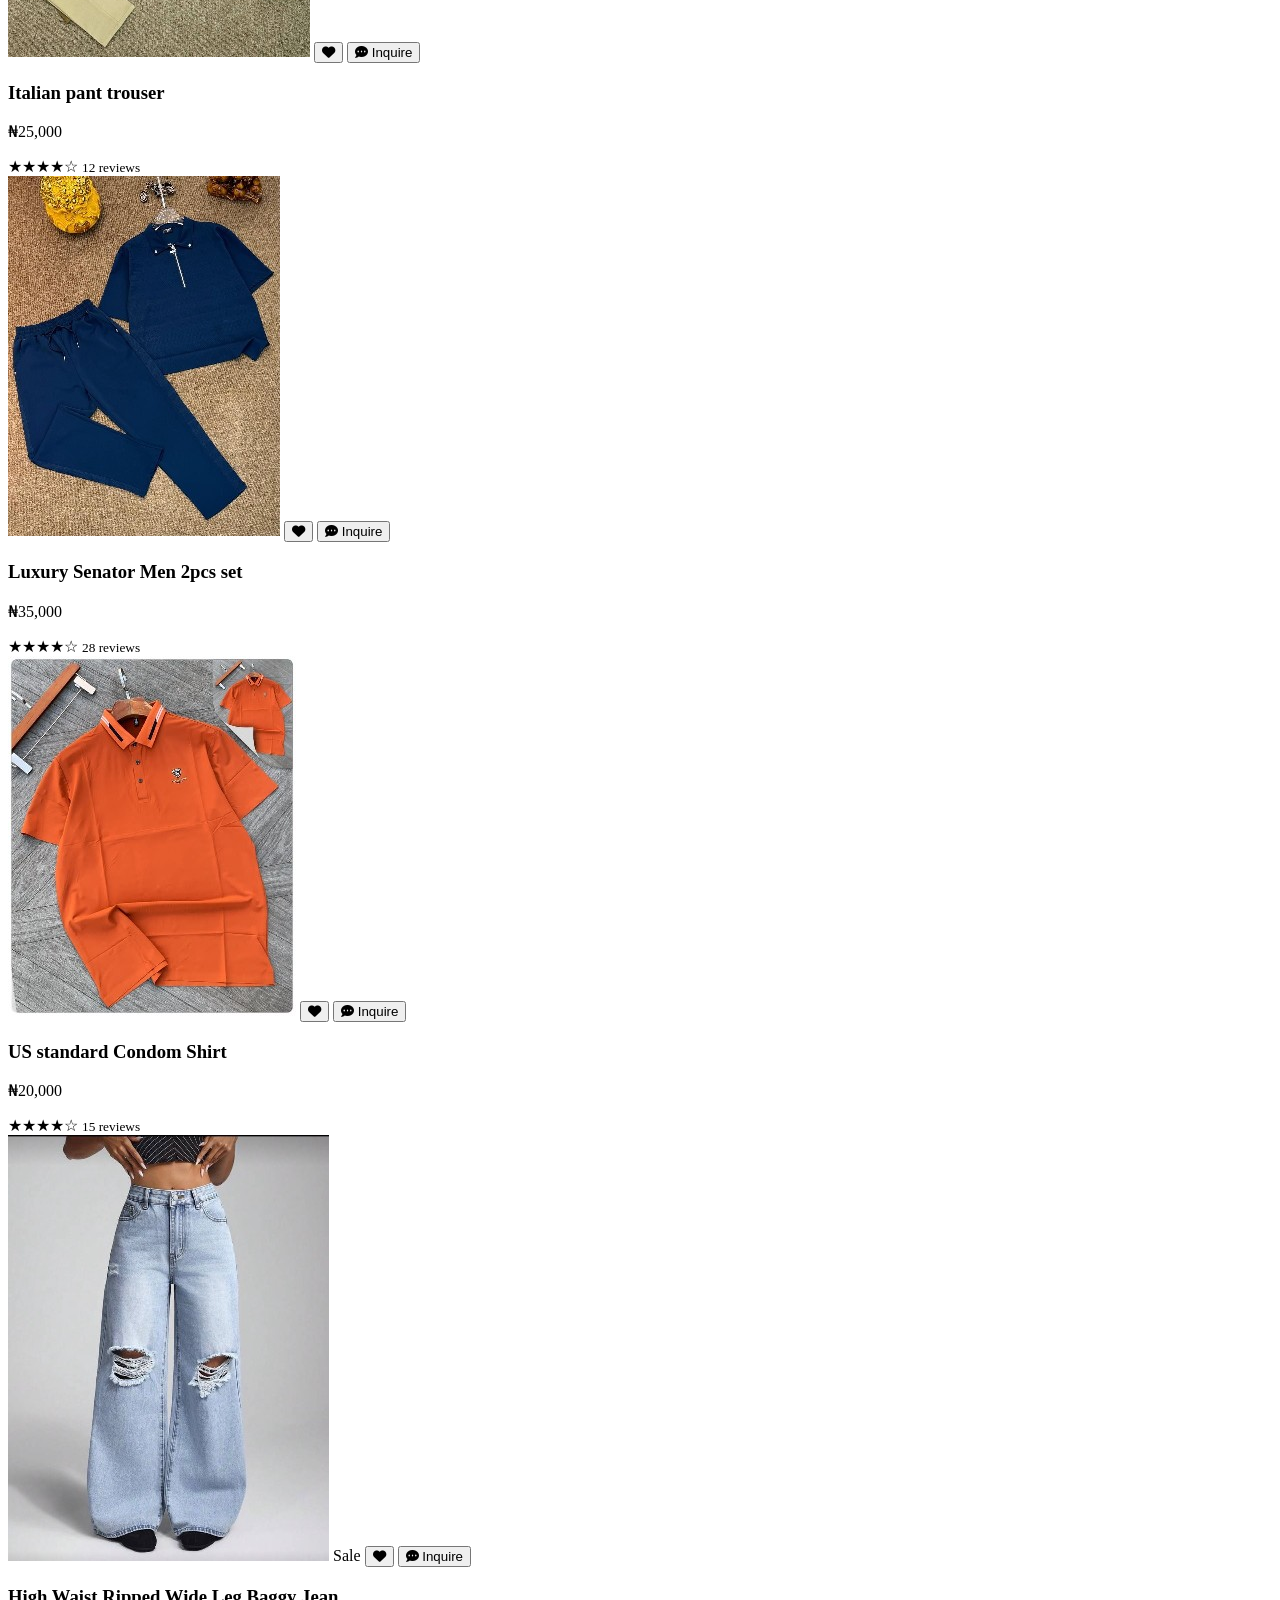
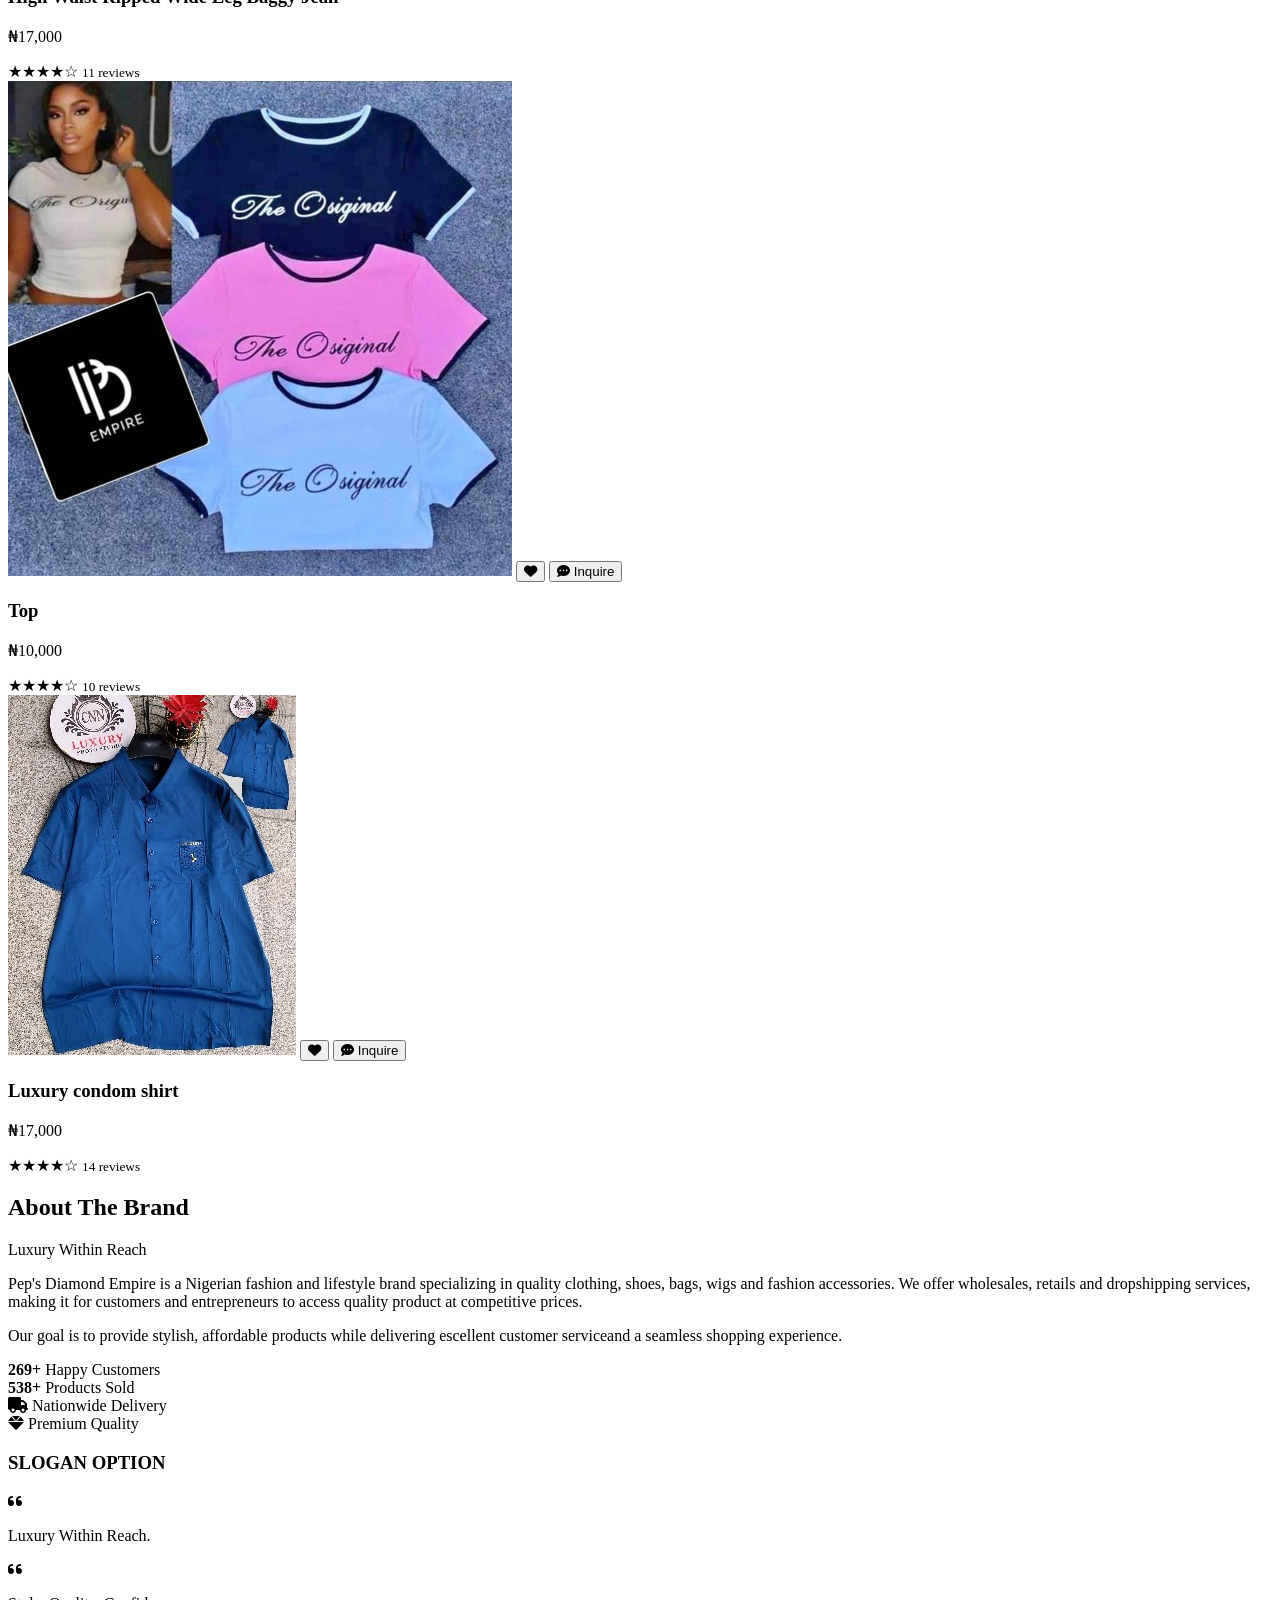
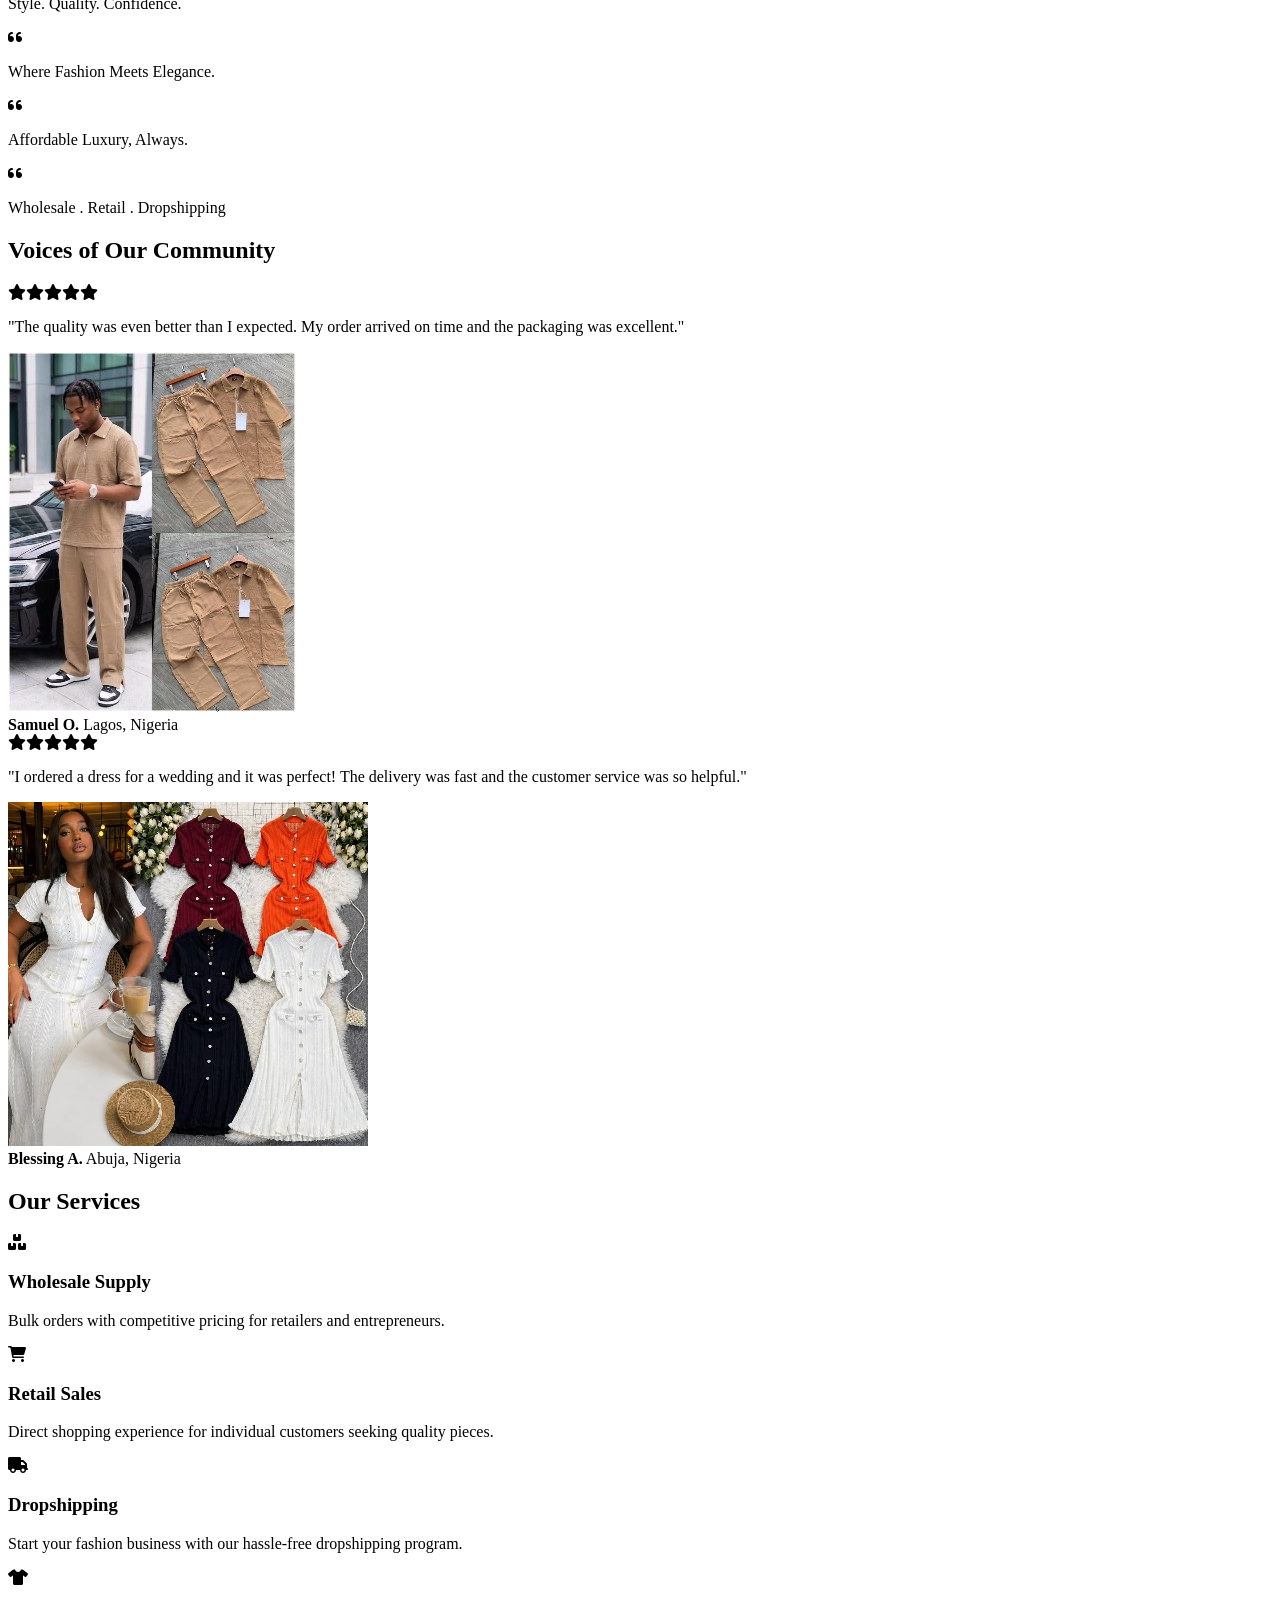
==== commit 97ddf0e8: "update website" ====
--- a/index.html
+++ b/index.html
@@ -257,15 +257,15 @@
         </article>
         <article class="product-card">
           <div class="product-image">
-            <img src="asset/Womenwears/61759.jpg" alt="Crazy Baggy jean" loading="lazy">
+            <img src="asset/Womenwears/61759.jpg" alt="High Waist Ripped Wide Leg Baggy Jean" loading="lazy">
             <span class="product-badge">Sale</span>
             <button class="wishlist" title="Add to Wishlist" aria-label="Add to Wishlist"><i class="fas fa-heart"></i></button>
-            <button class="inquire-btn" data-product="Crazy Baggy jean - ₦17,000" title="Ask about this product on WhatsApp">
+            <button class="inquire-btn" data-product="High Waist Ripped Wide Leg Baggy Jean - ₦17,000" title="Ask about this product on WhatsApp">
               <i class="fas fa-comment-dots"></i> Inquire
             </button>
           </div>
           <div class="product-copy">
-            <h3>Crazy Baggy jean</h3>
+            <h3>High Waist Ripped Wide Leg Baggy Jean</h3>
             <p class="price">₦17,000</p>
             <div class="product-meta">
               <span>★★★★☆</span>
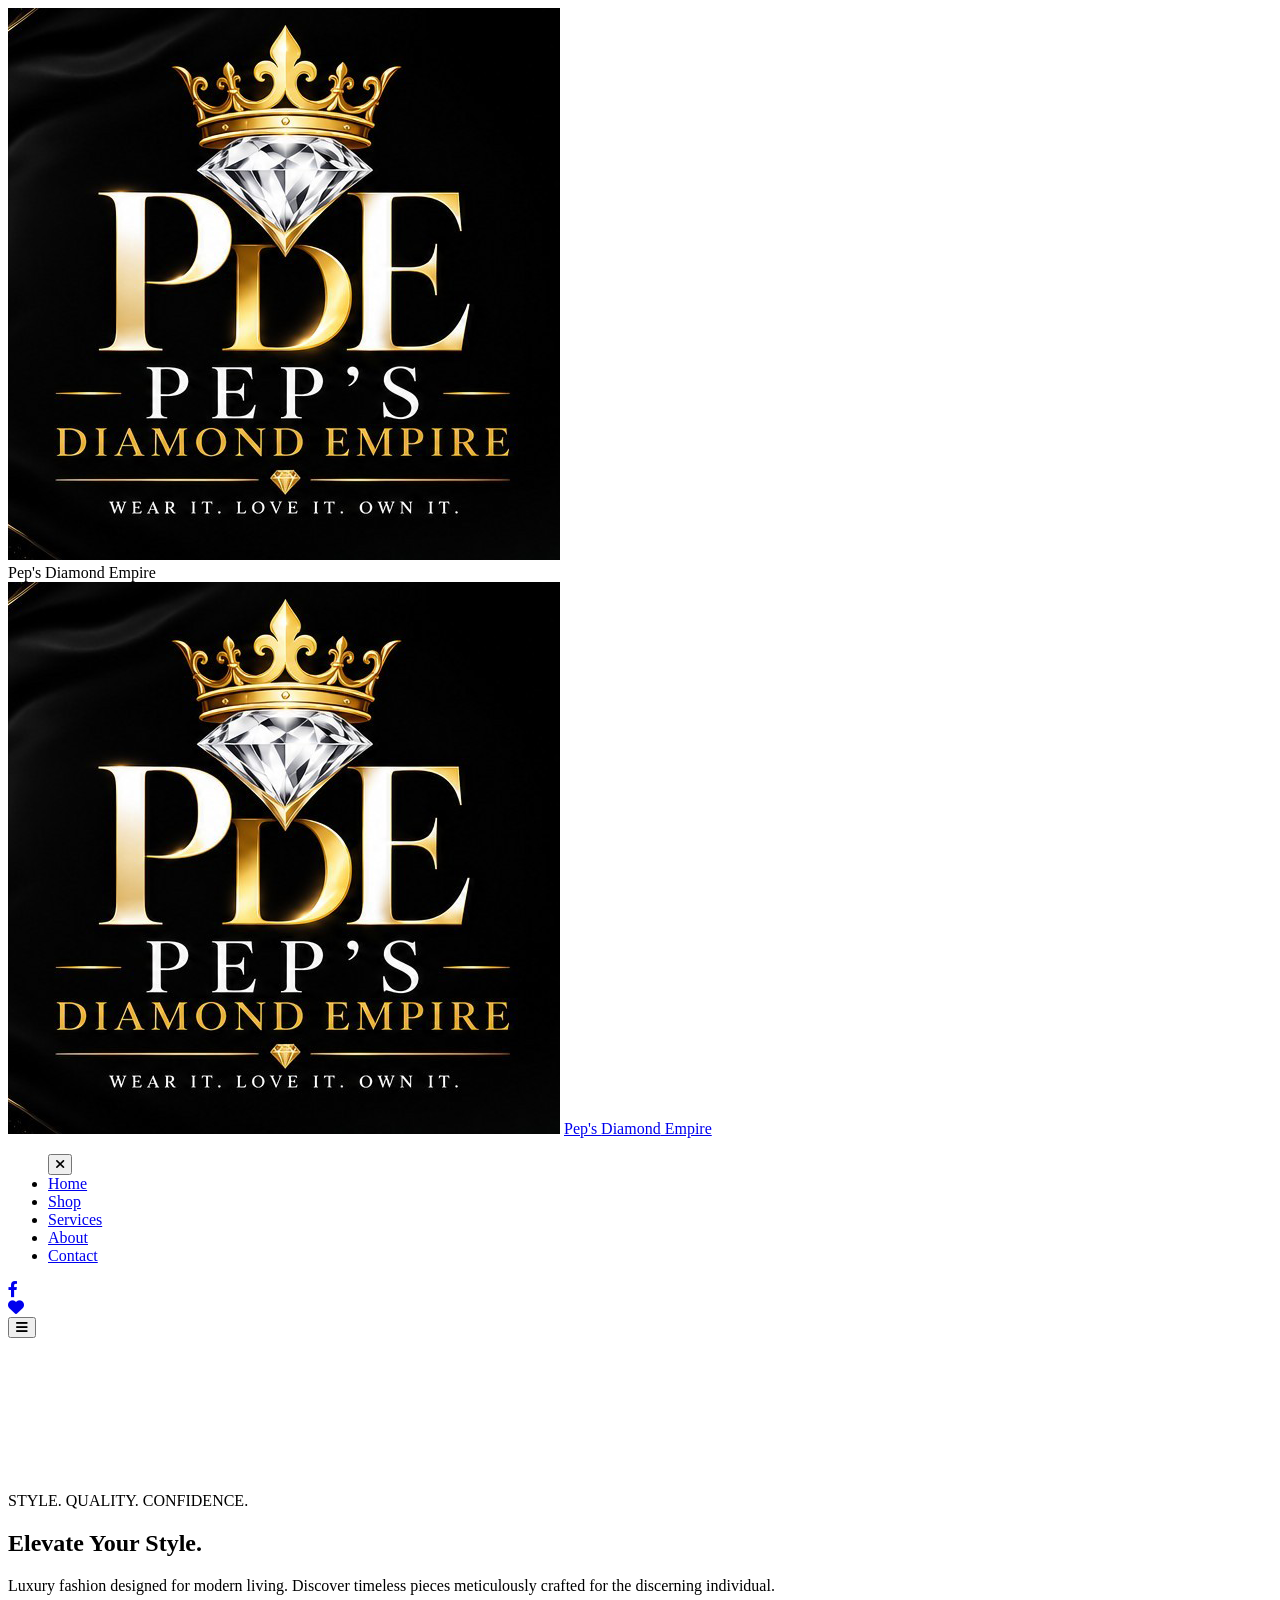
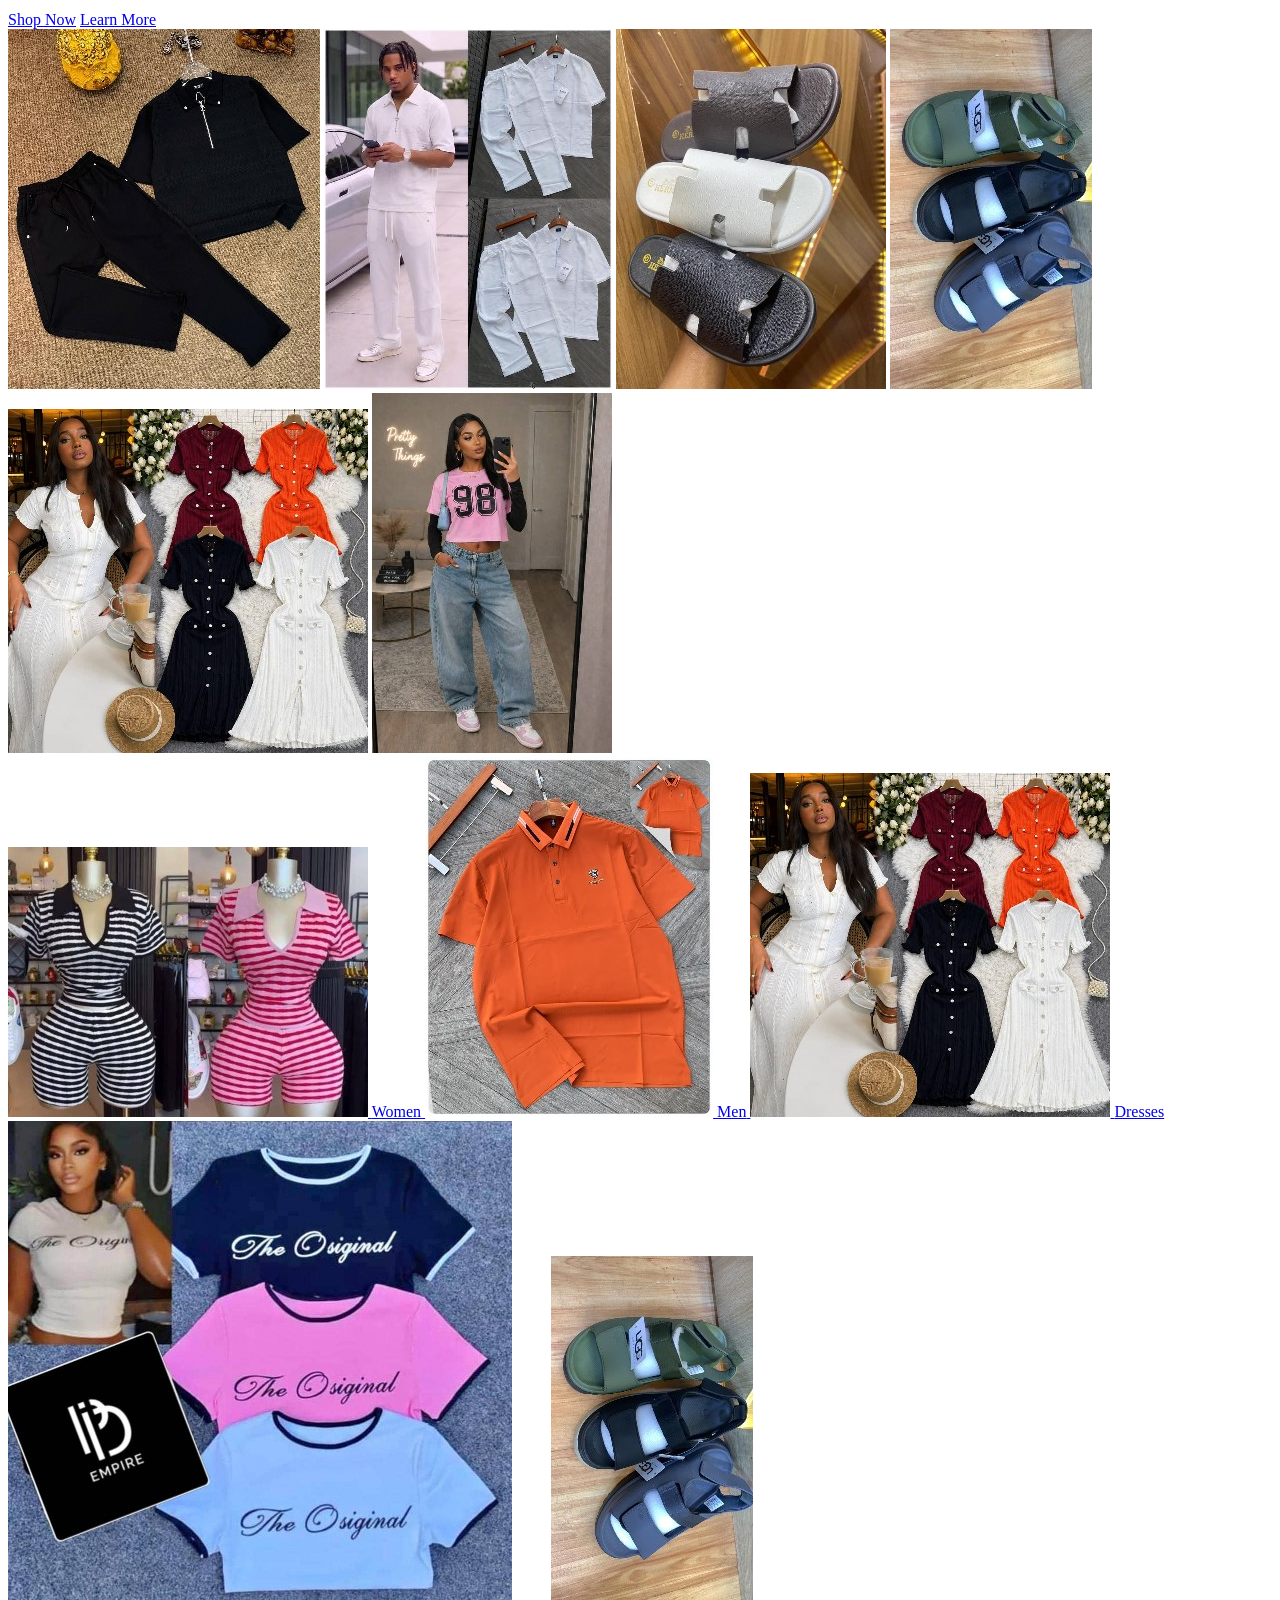
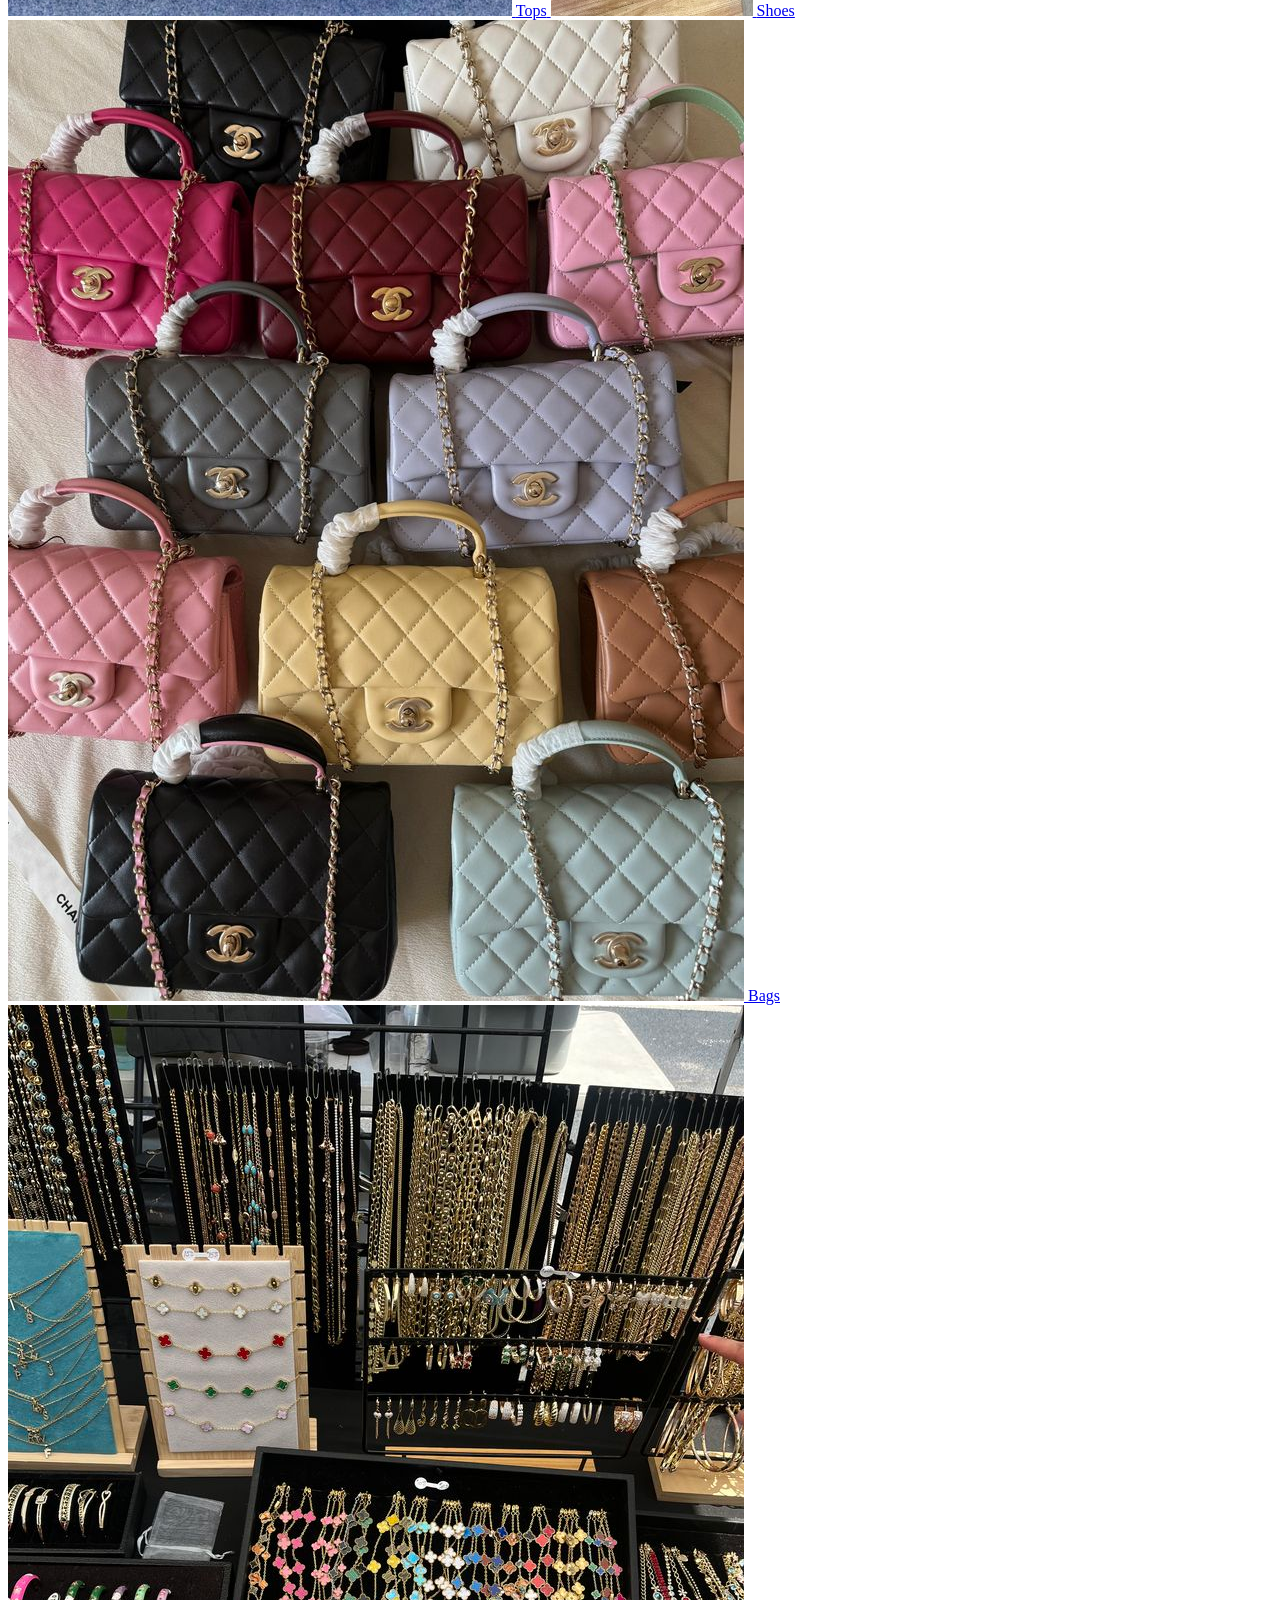
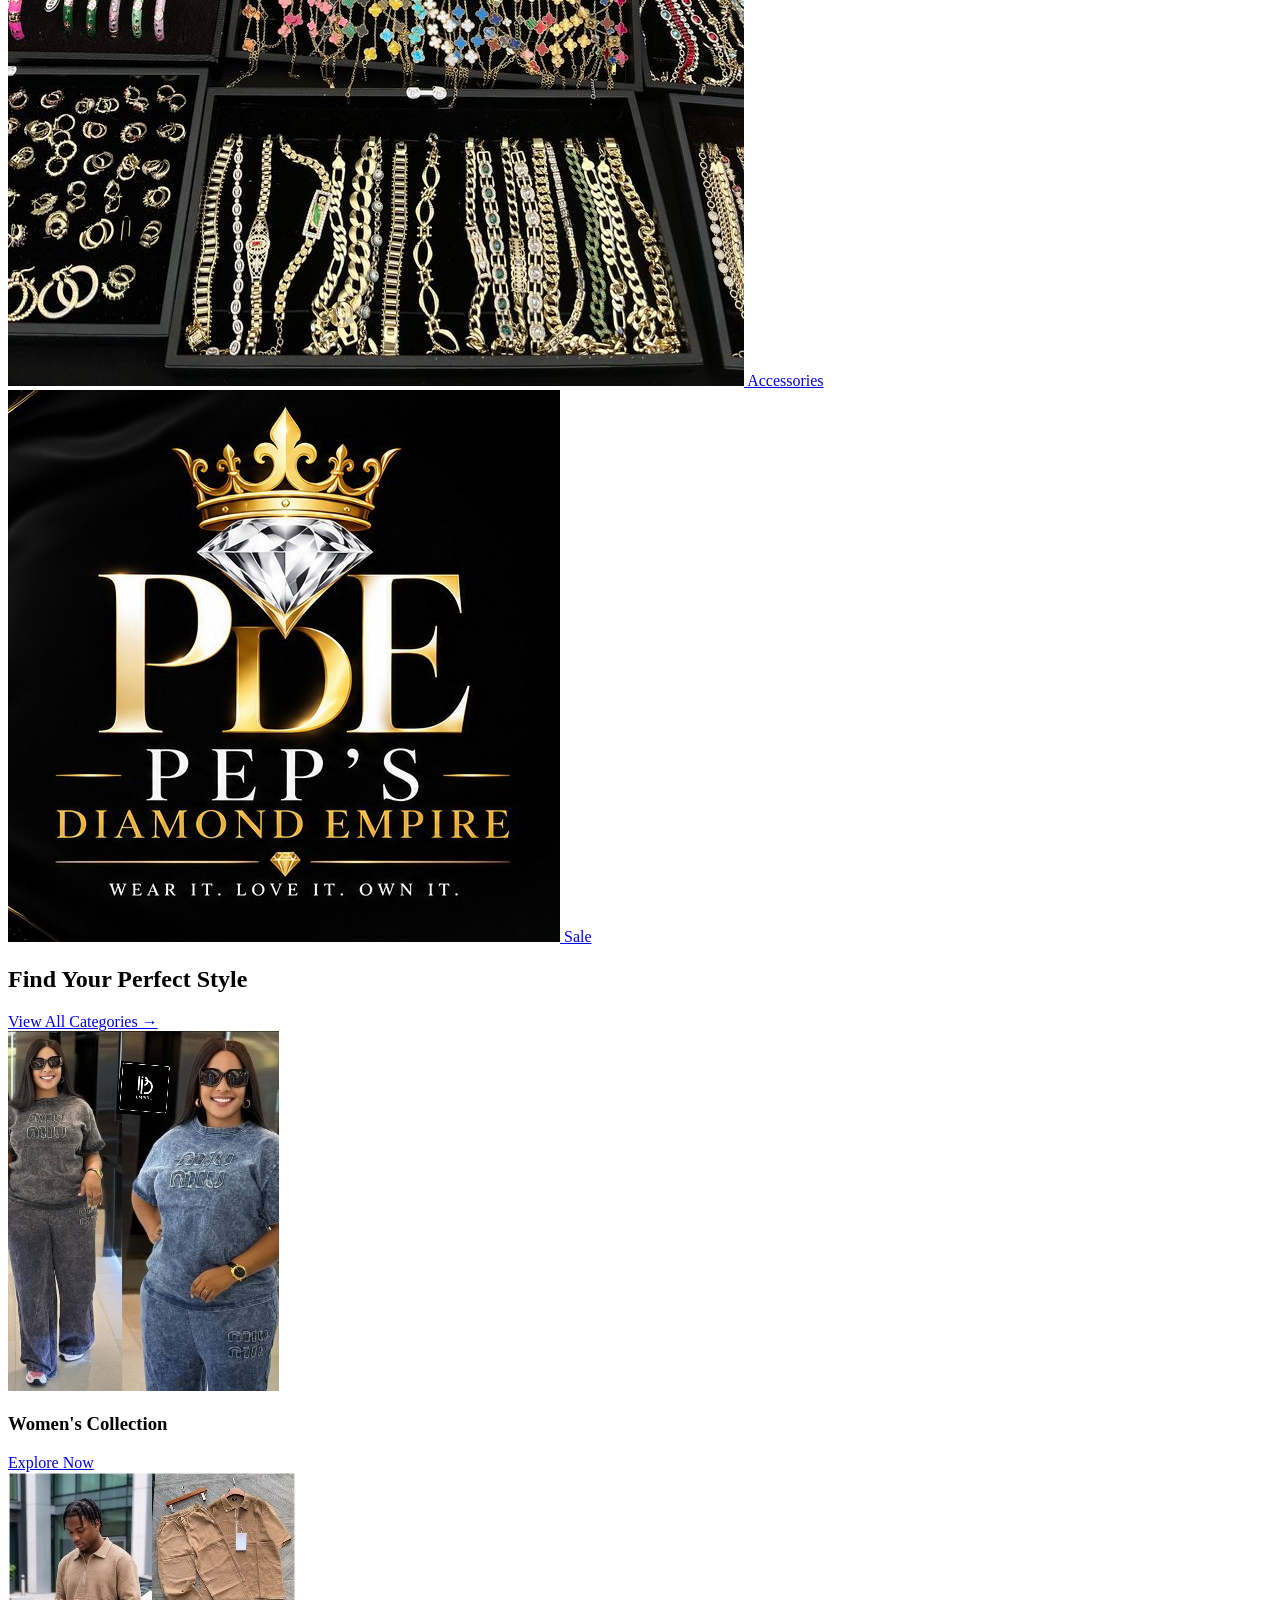
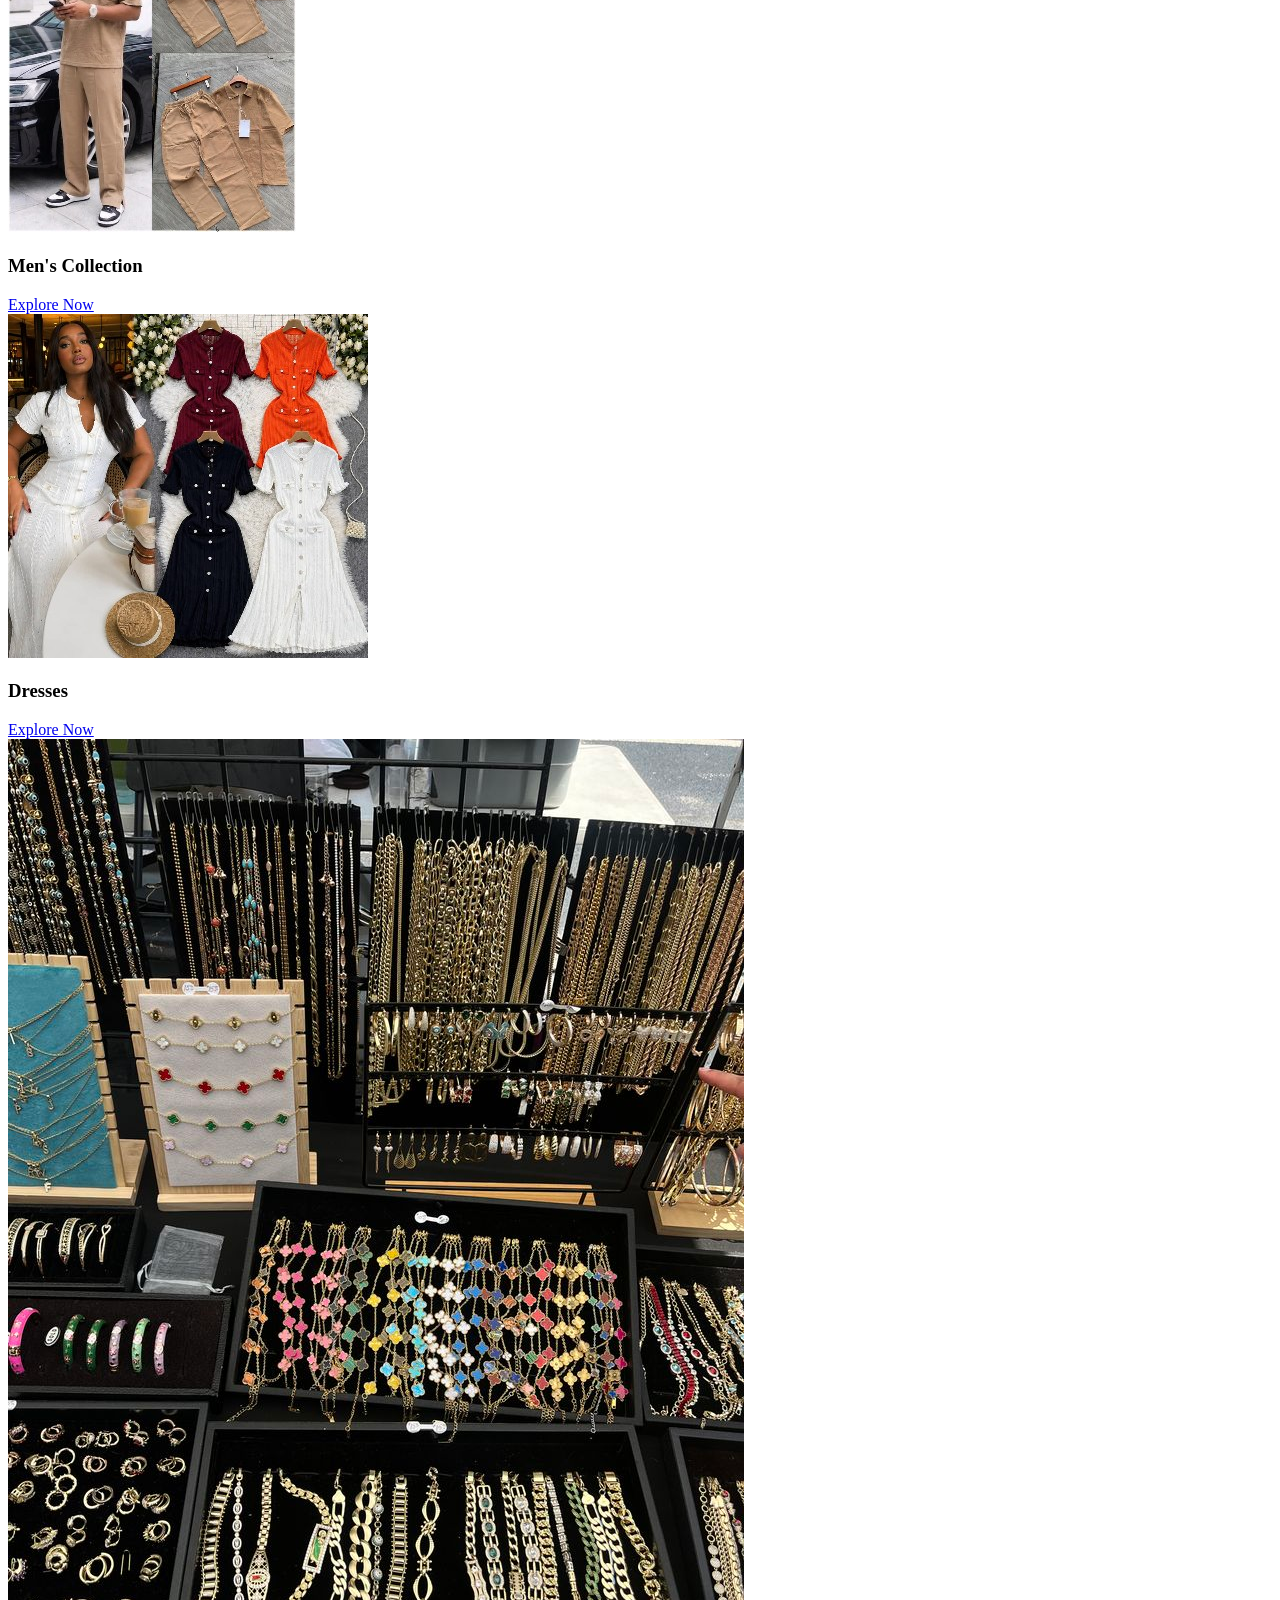
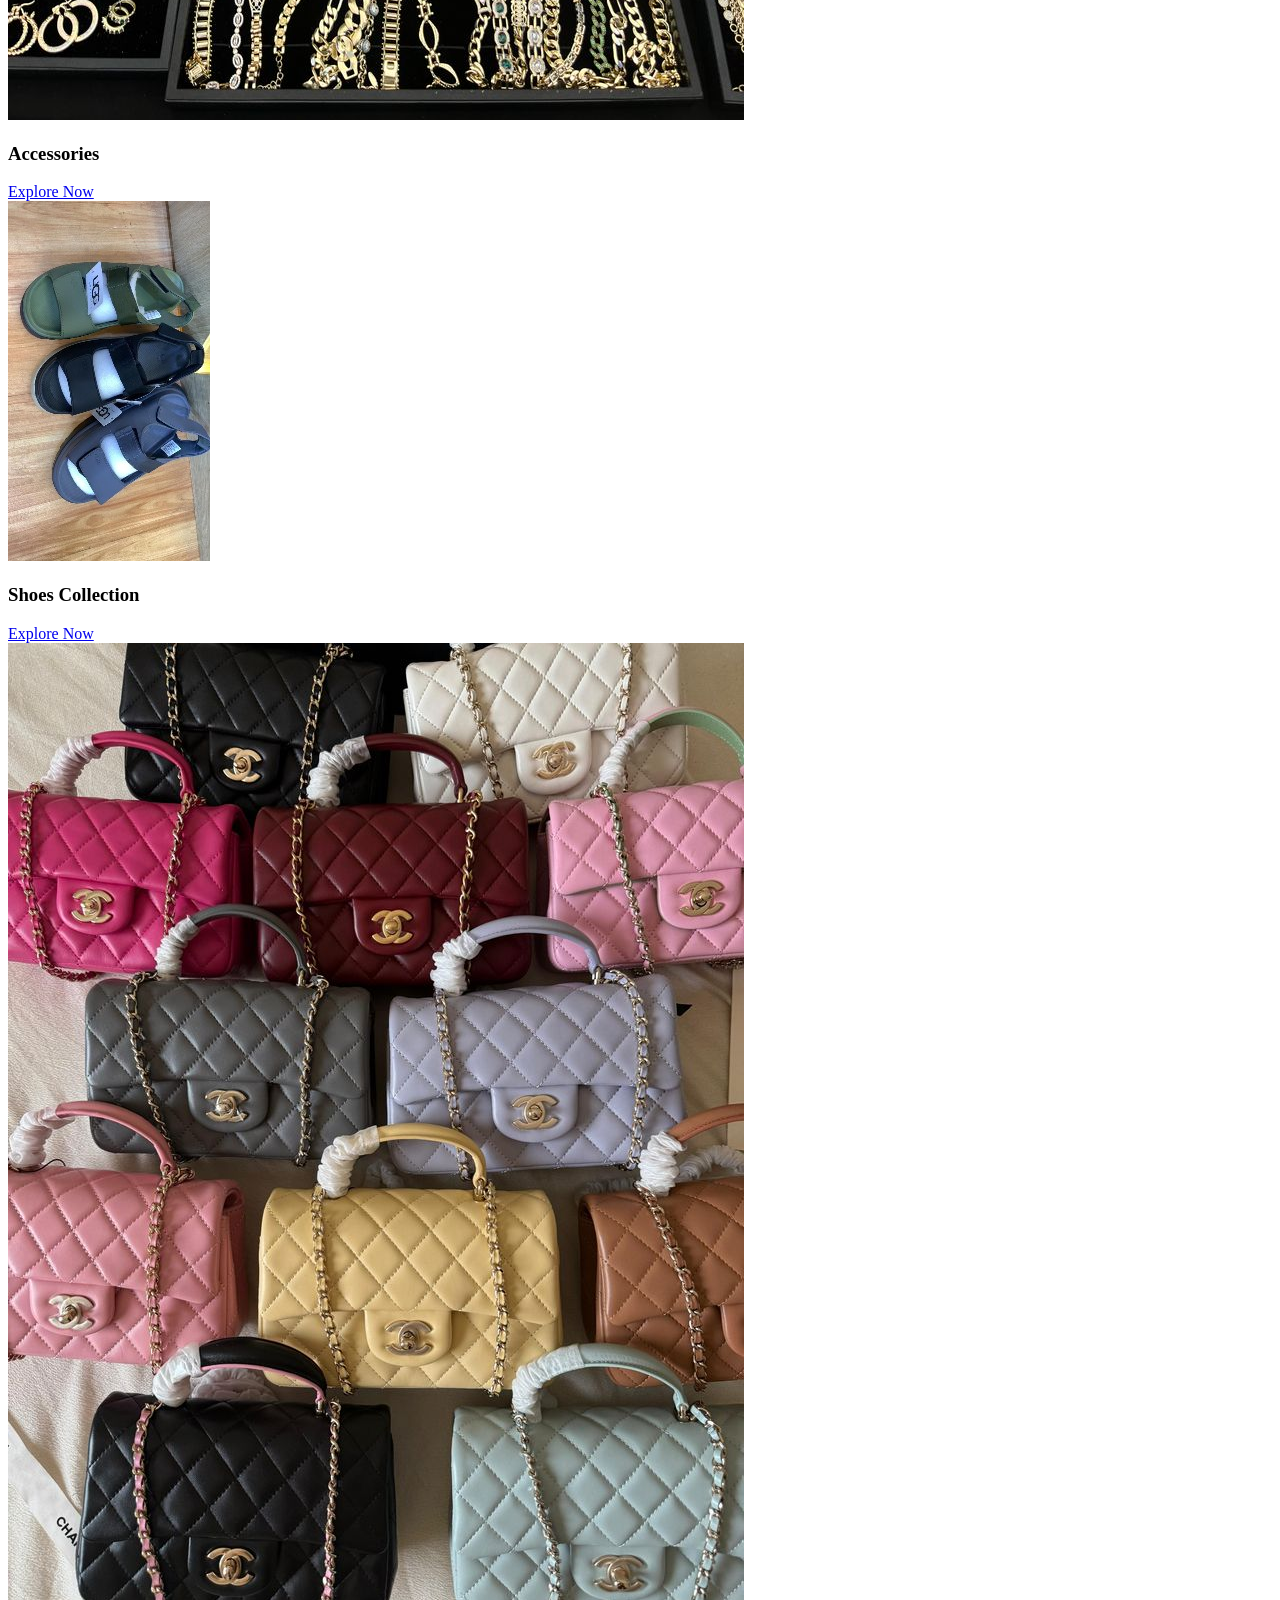
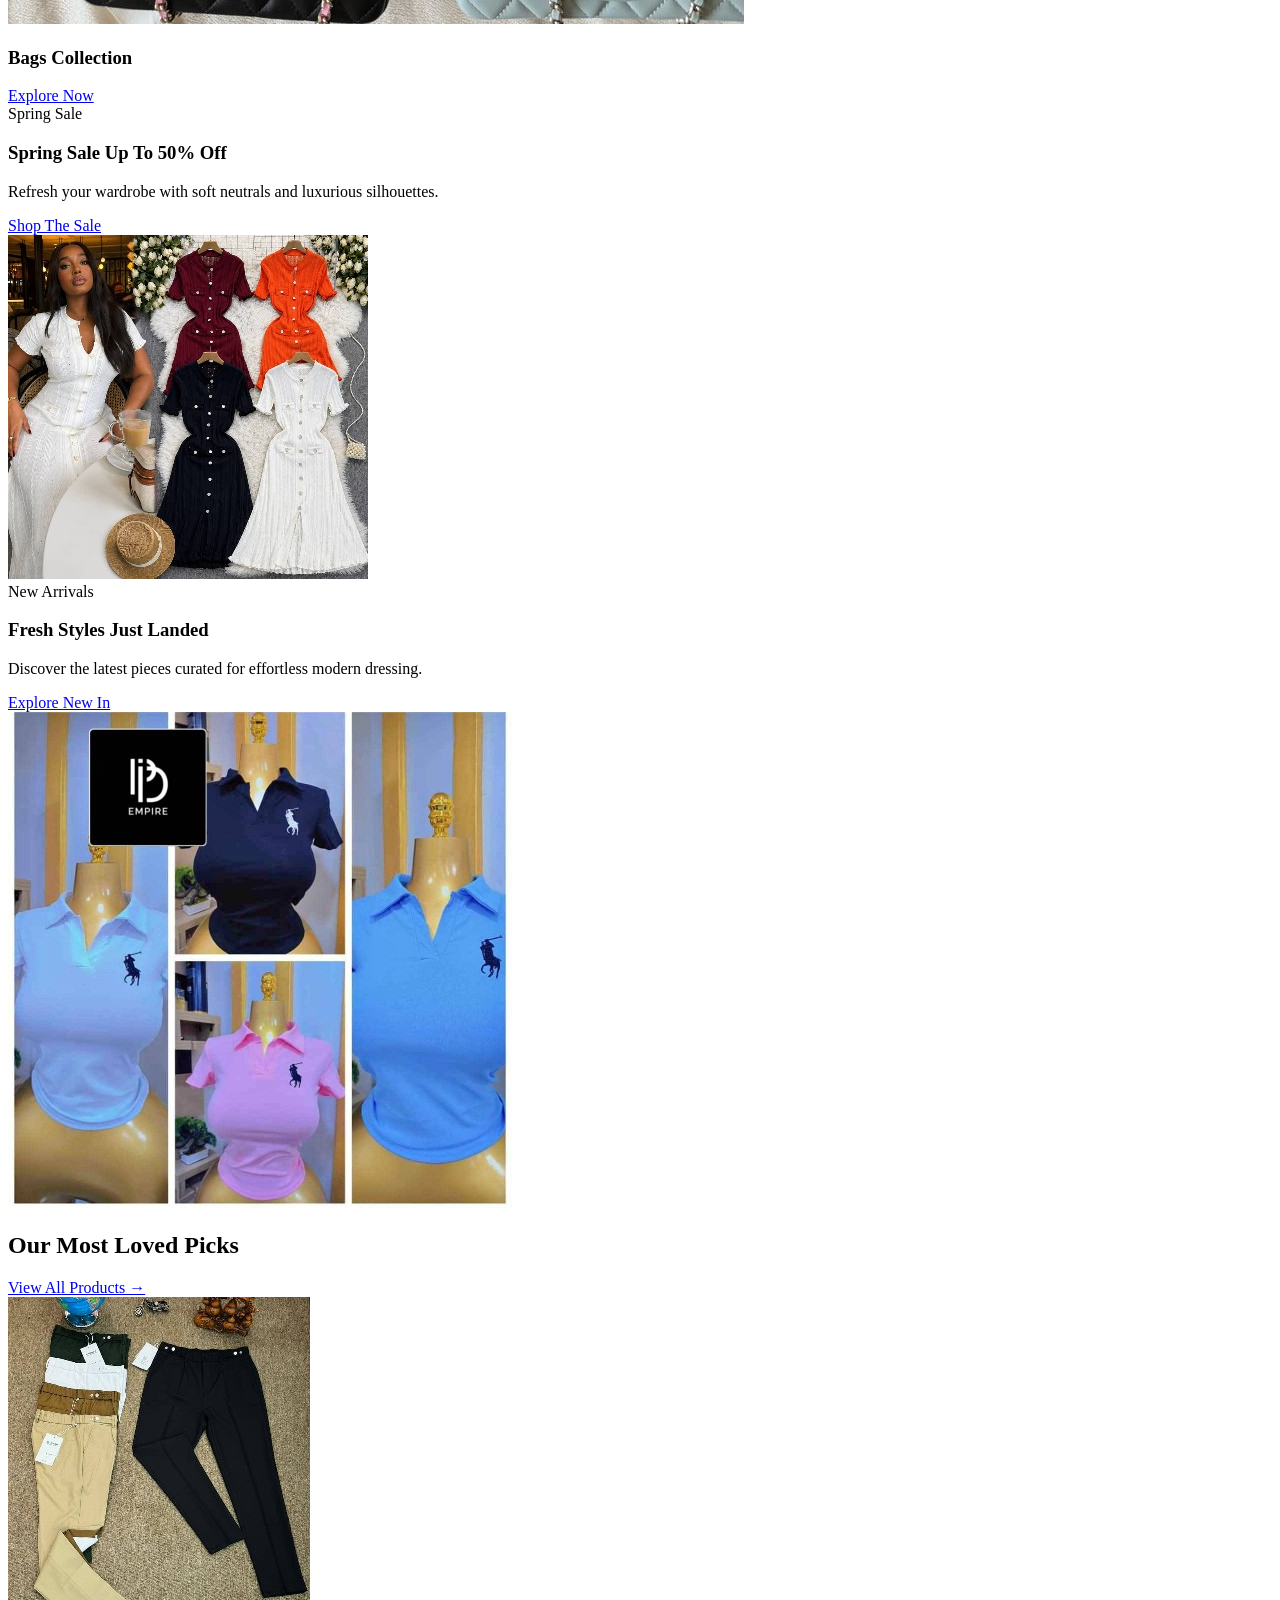
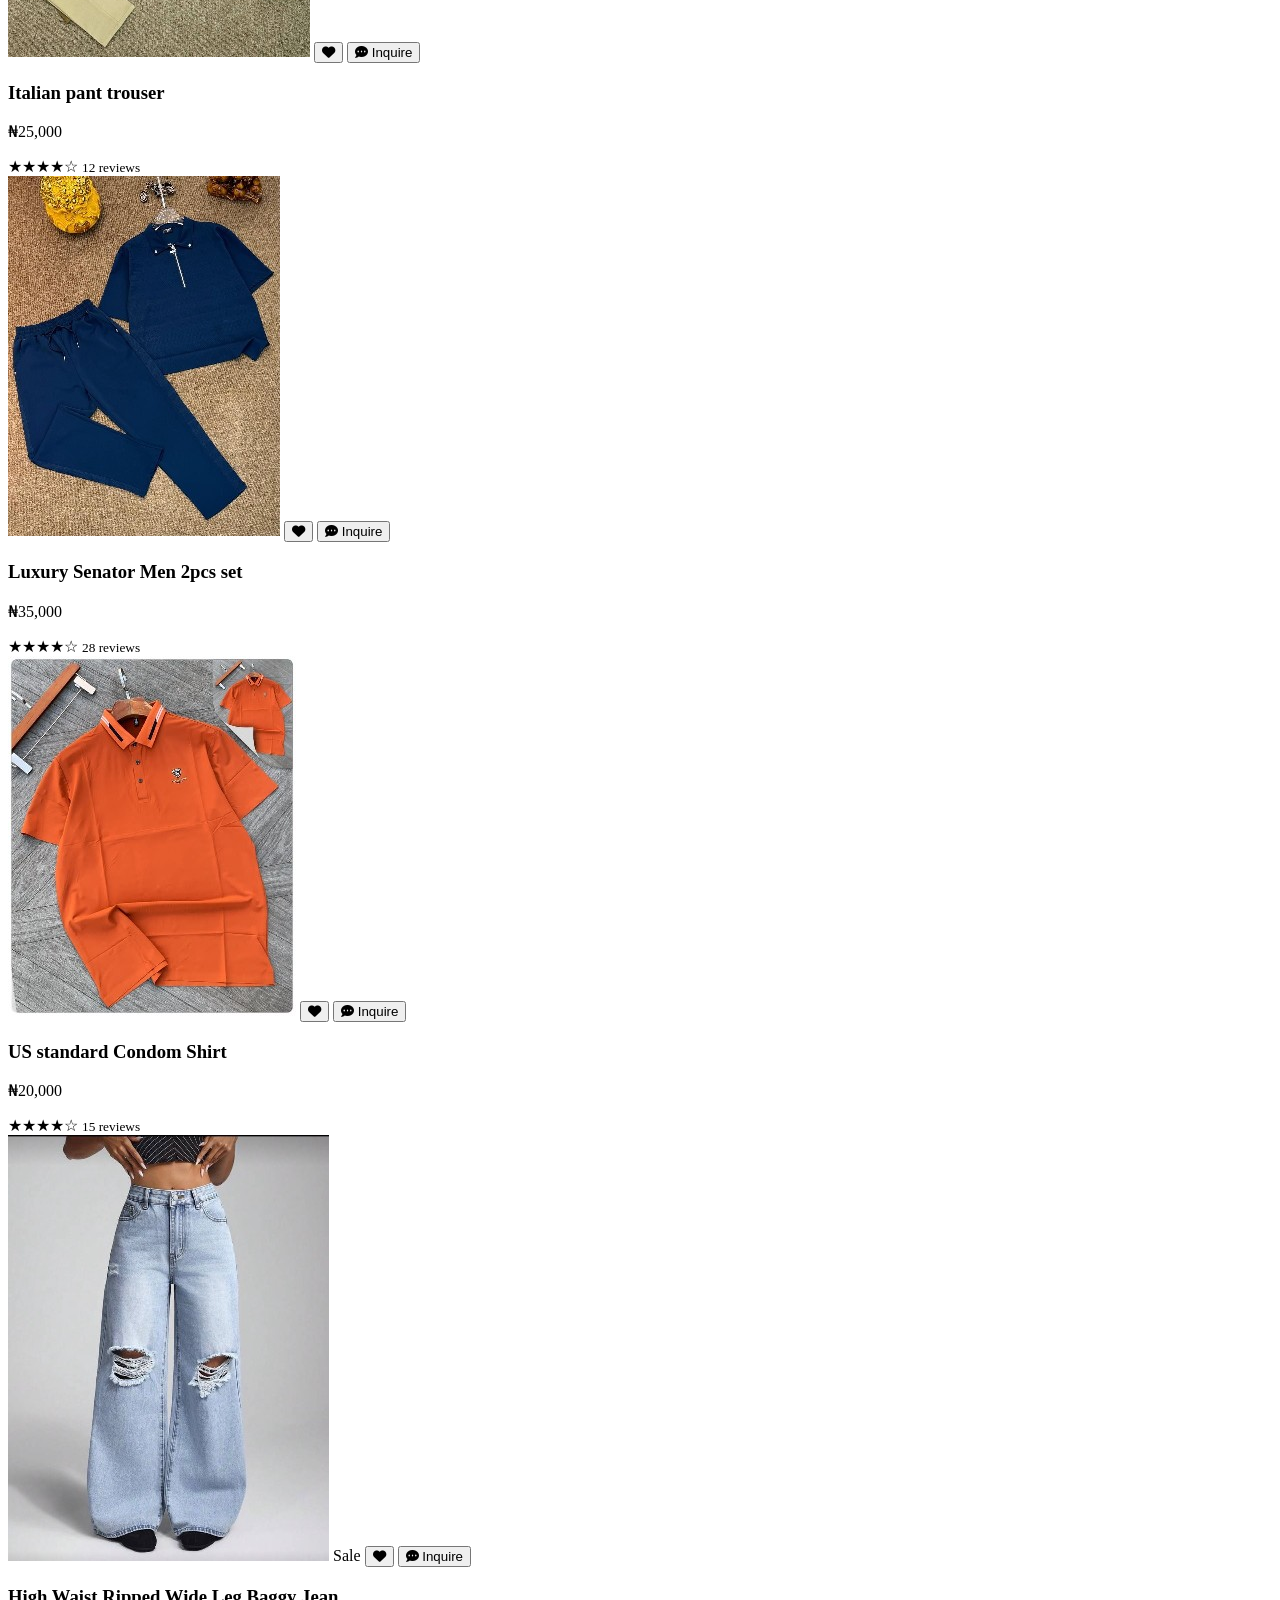
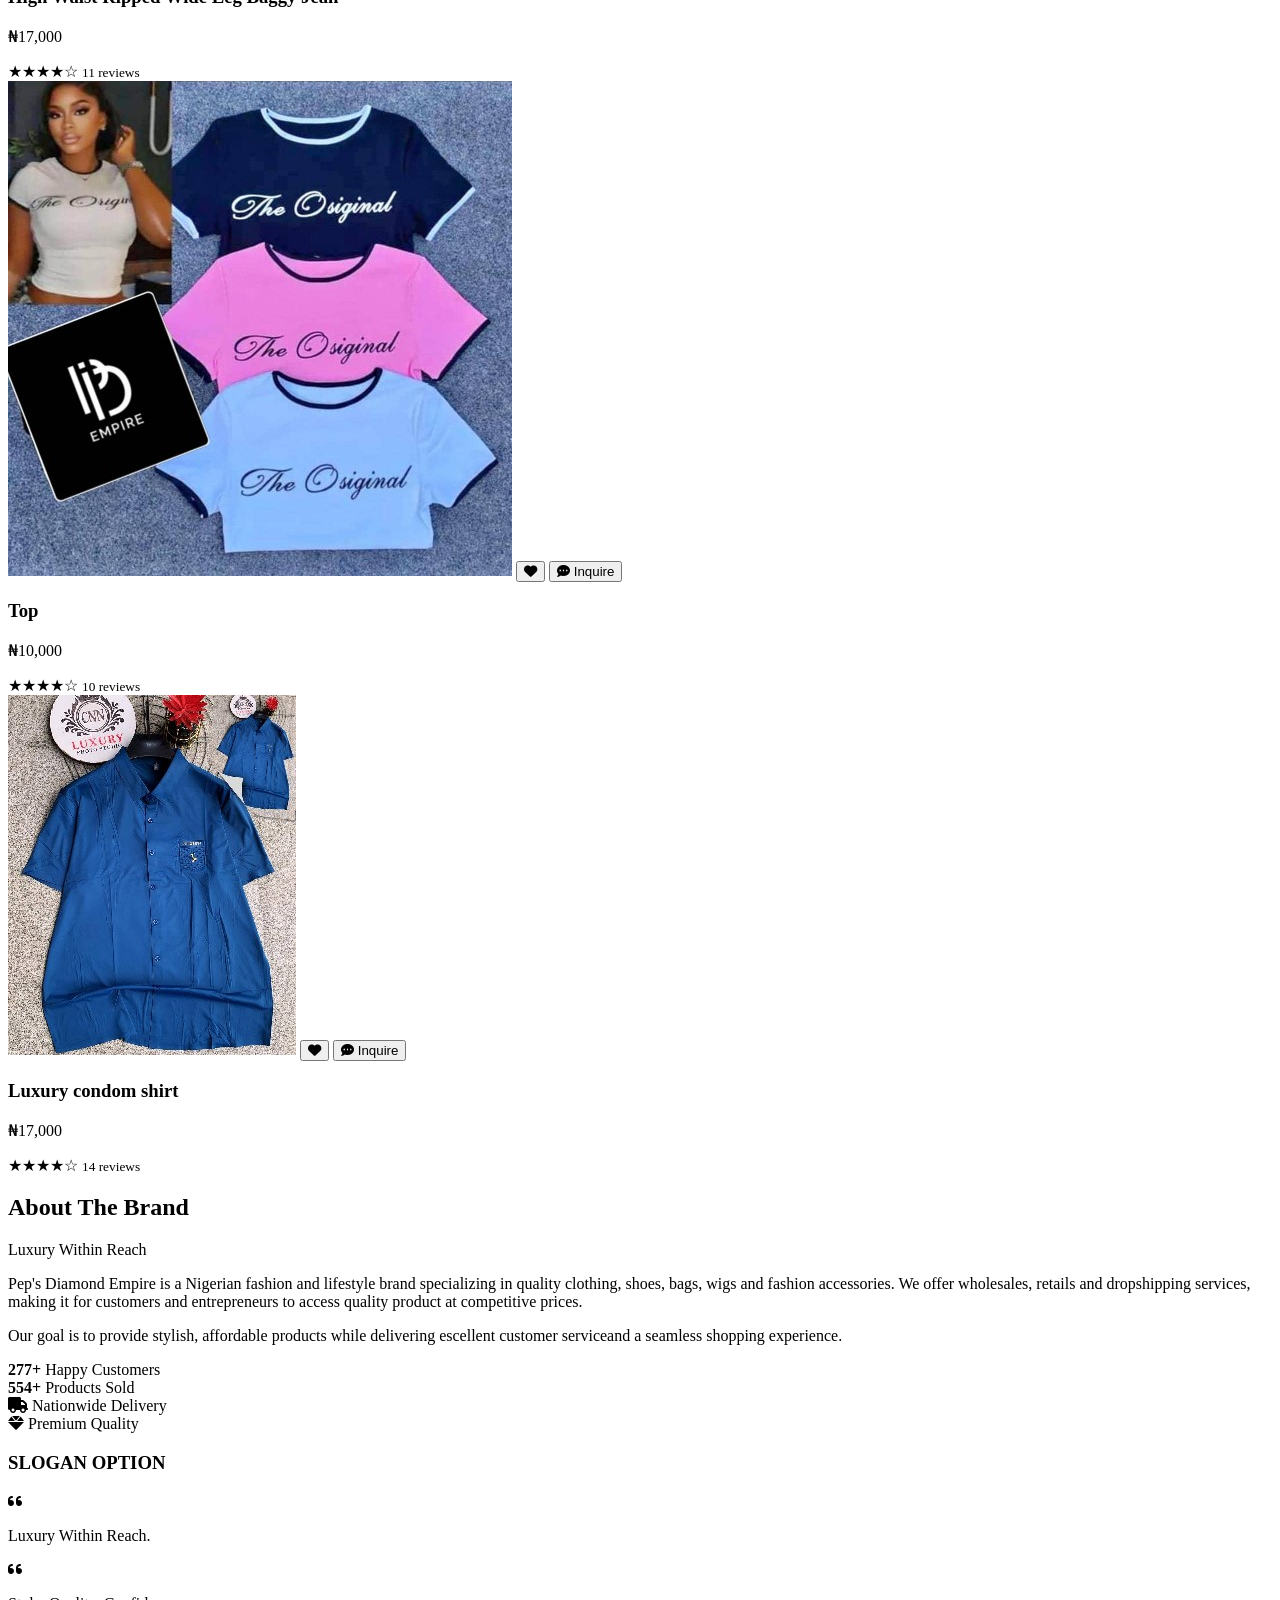
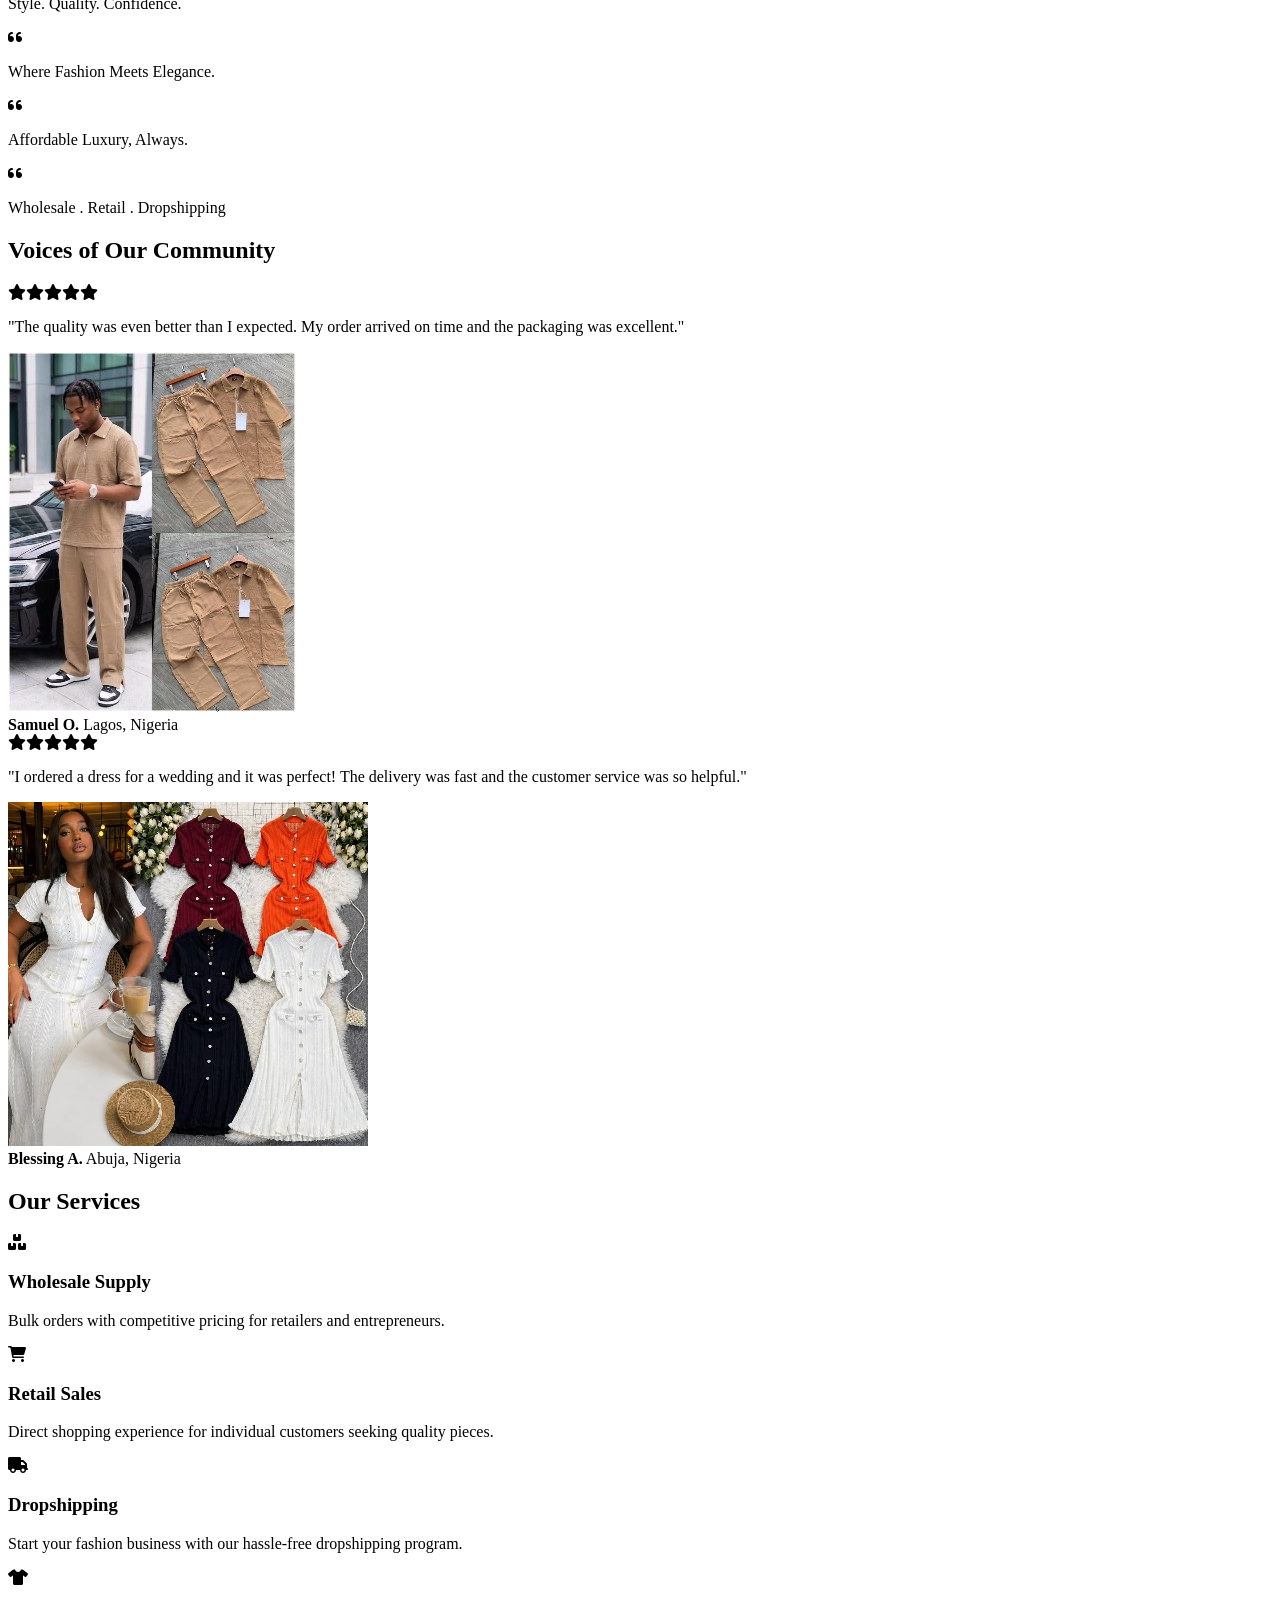
==== commit 02ab6161: "update website" ====
--- a/index.html
+++ b/index.html
@@ -23,7 +23,7 @@
   <header class="site-header">
     <nav class="navbar container">
       <div class="brand">
-        <img src="asset/peps logoss.png" alt="Pep's Diamond Empire" class="brand-logo">
+        <a href="index.html"><img src="asset/peps logoss.png" alt="Pep's Diamond Empire" class="brand-logo"></a>
         <a href="index.html" class="brand-name">Pep's <span>Diamond</span> Empire</a>
       </div>
       
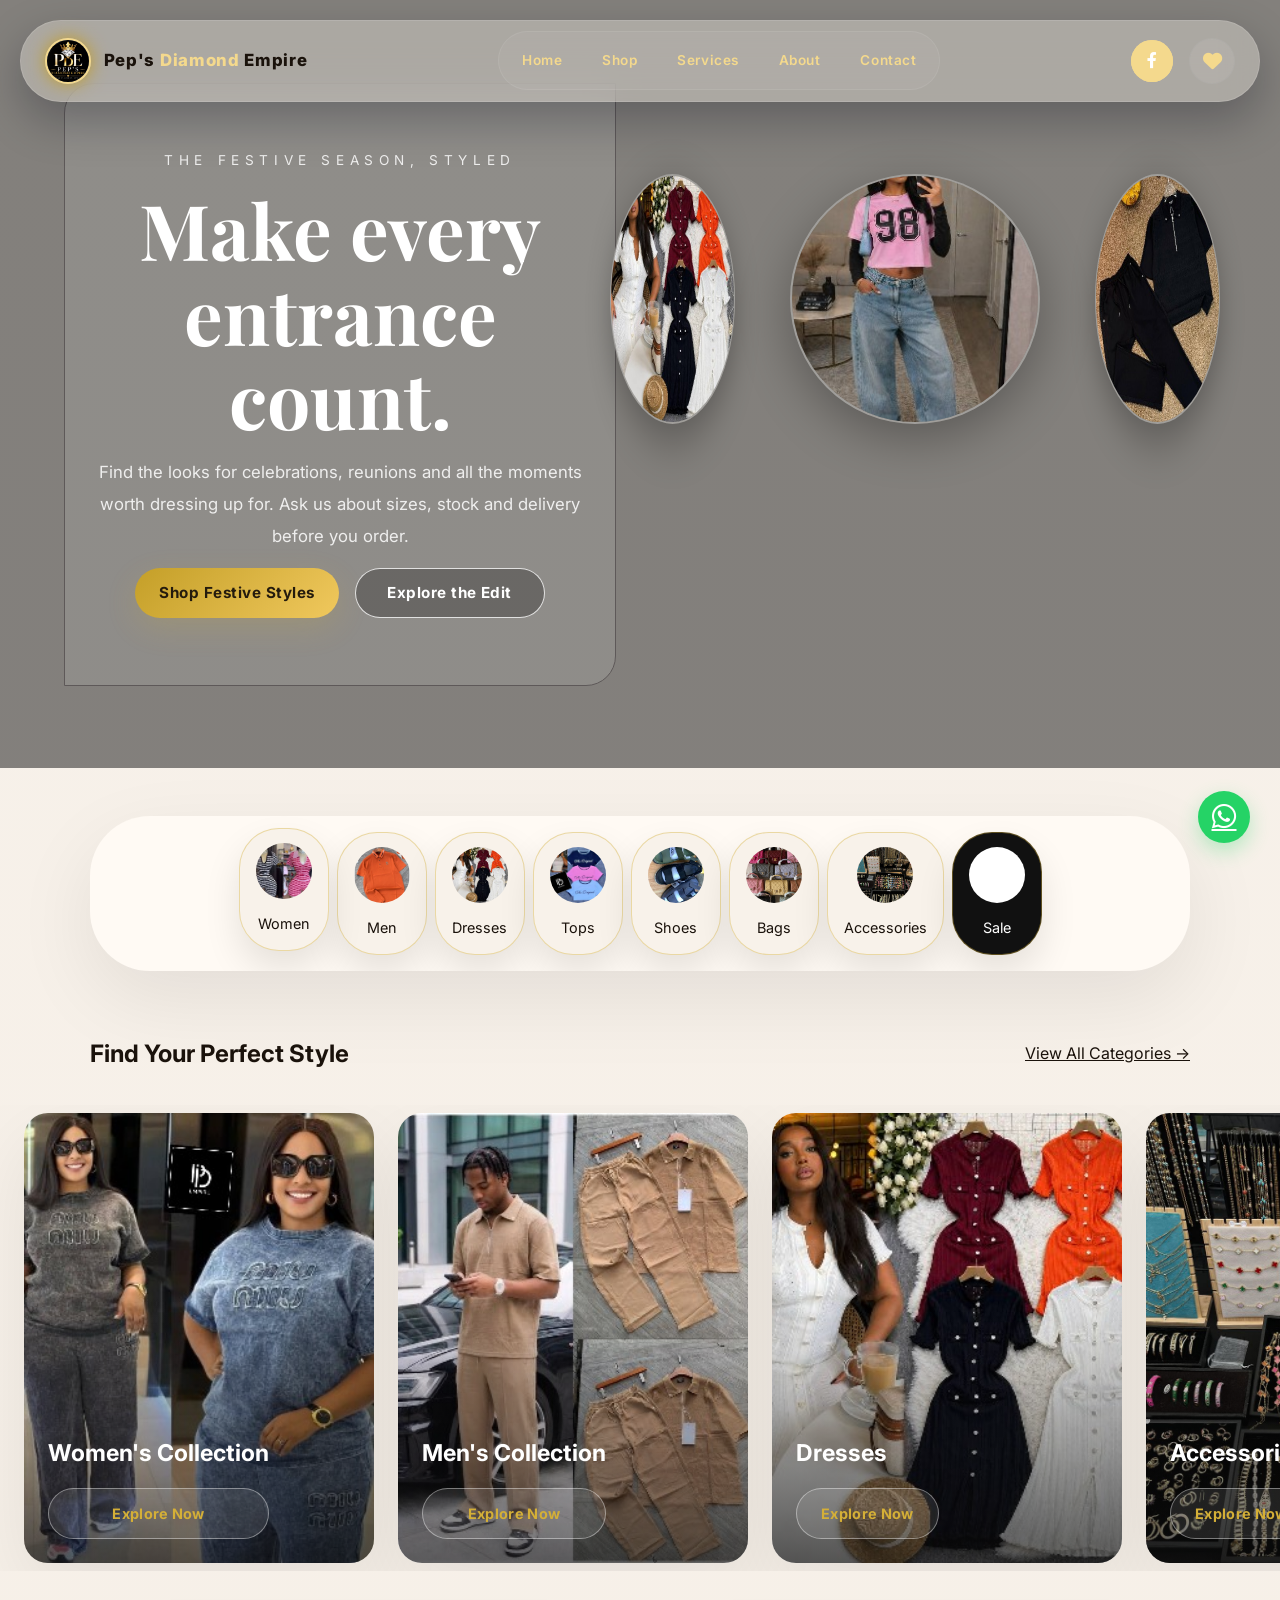
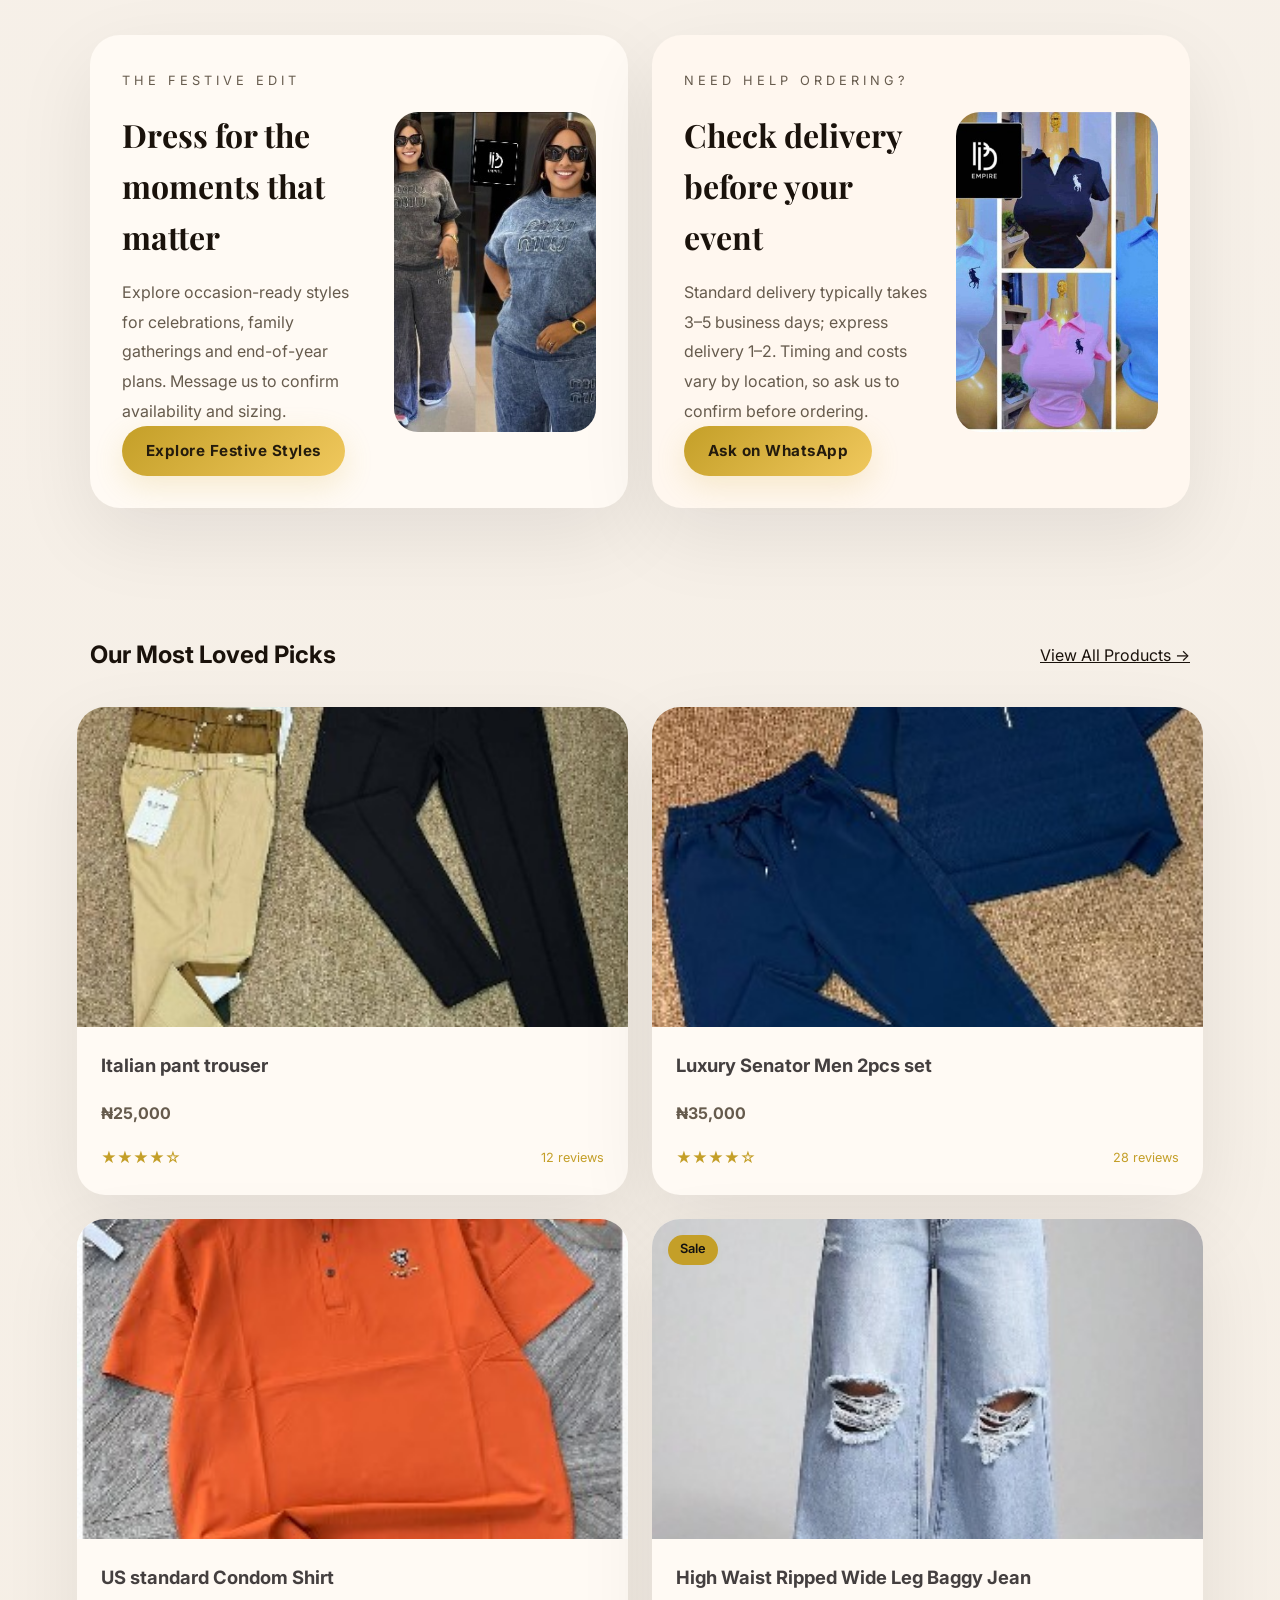
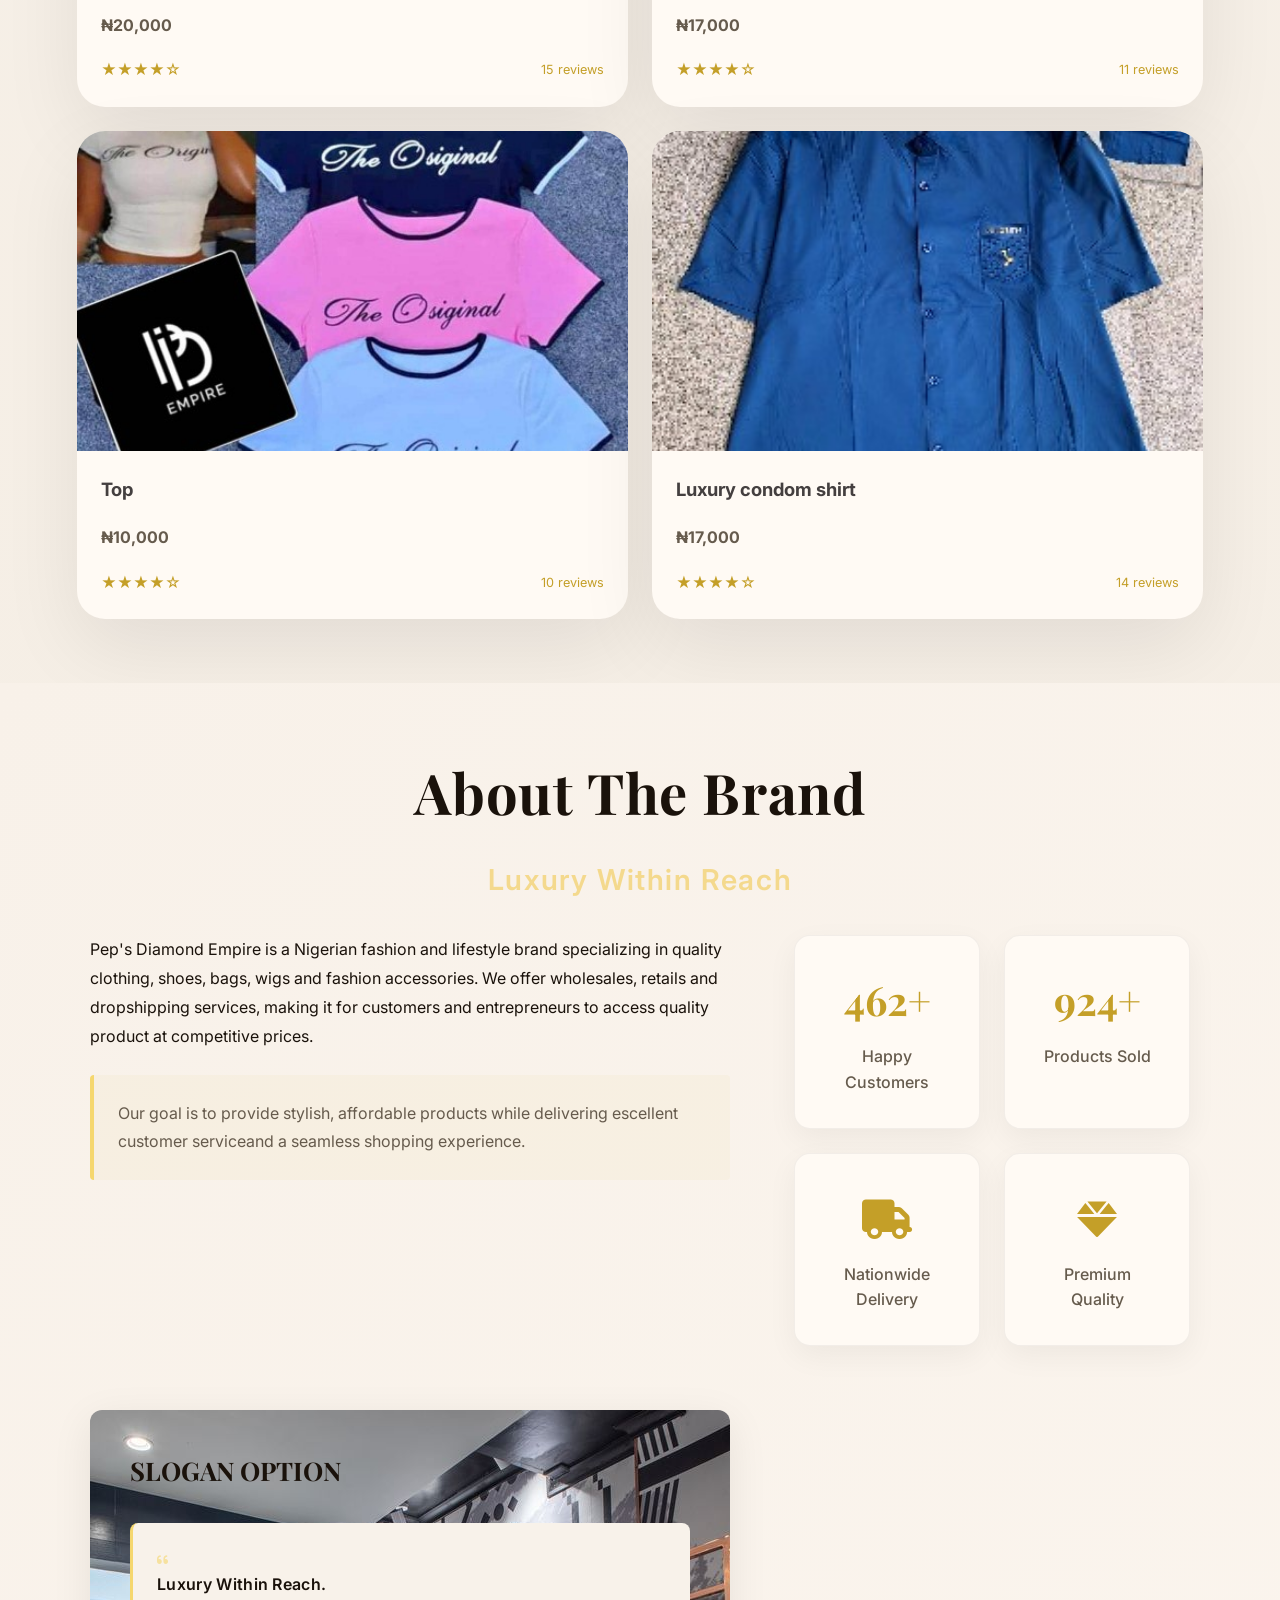
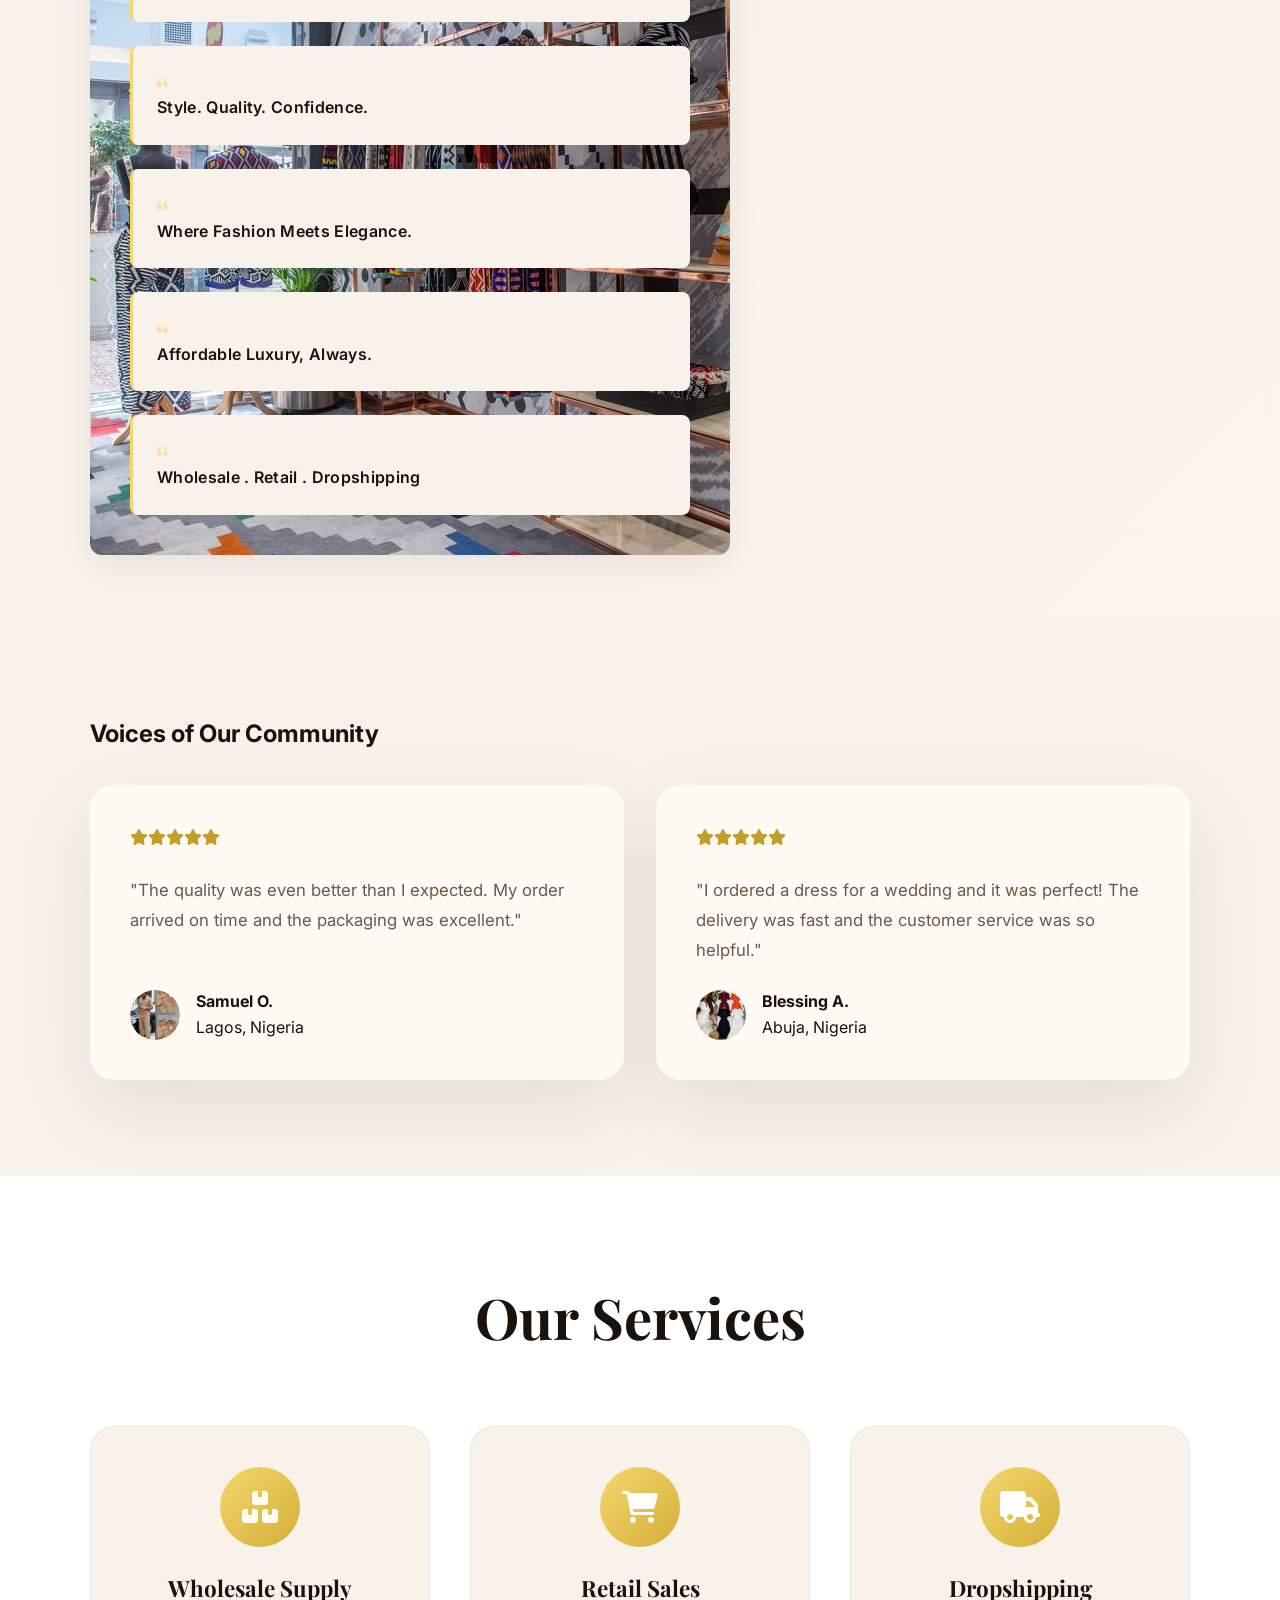
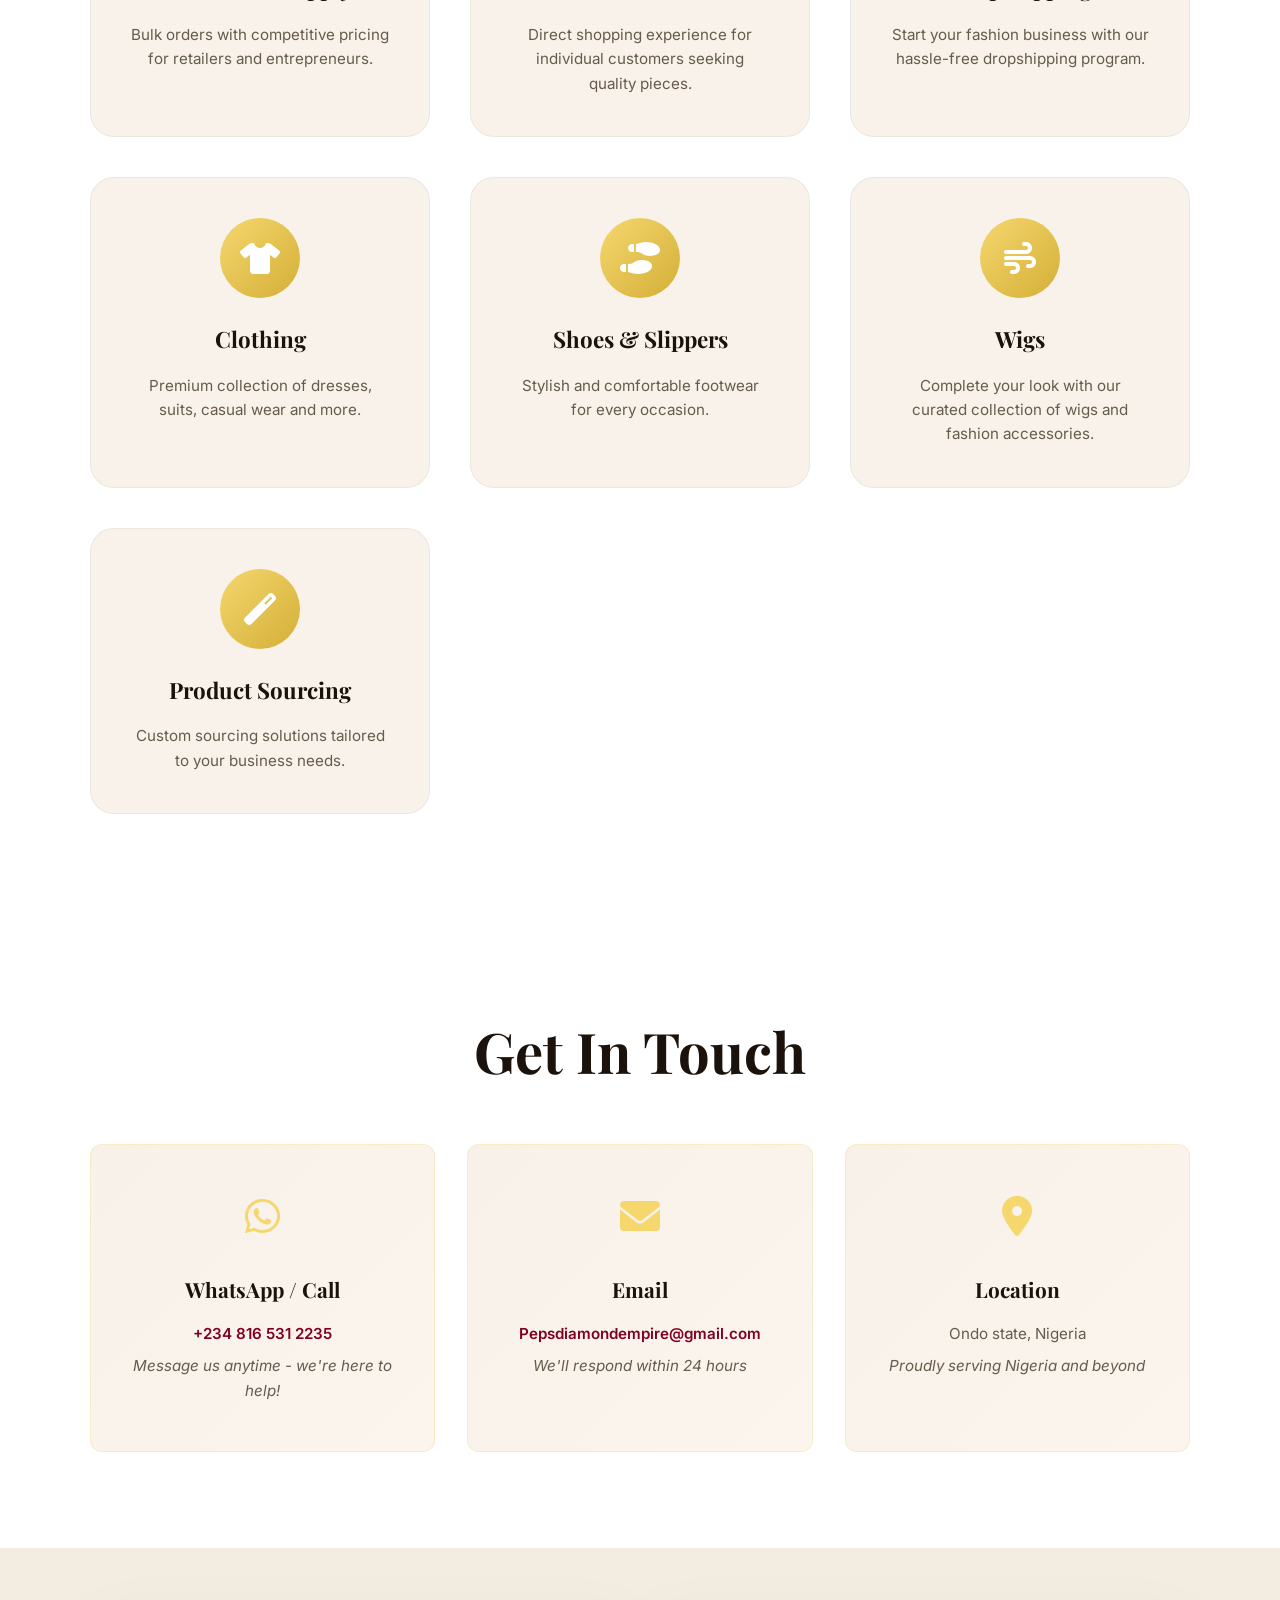
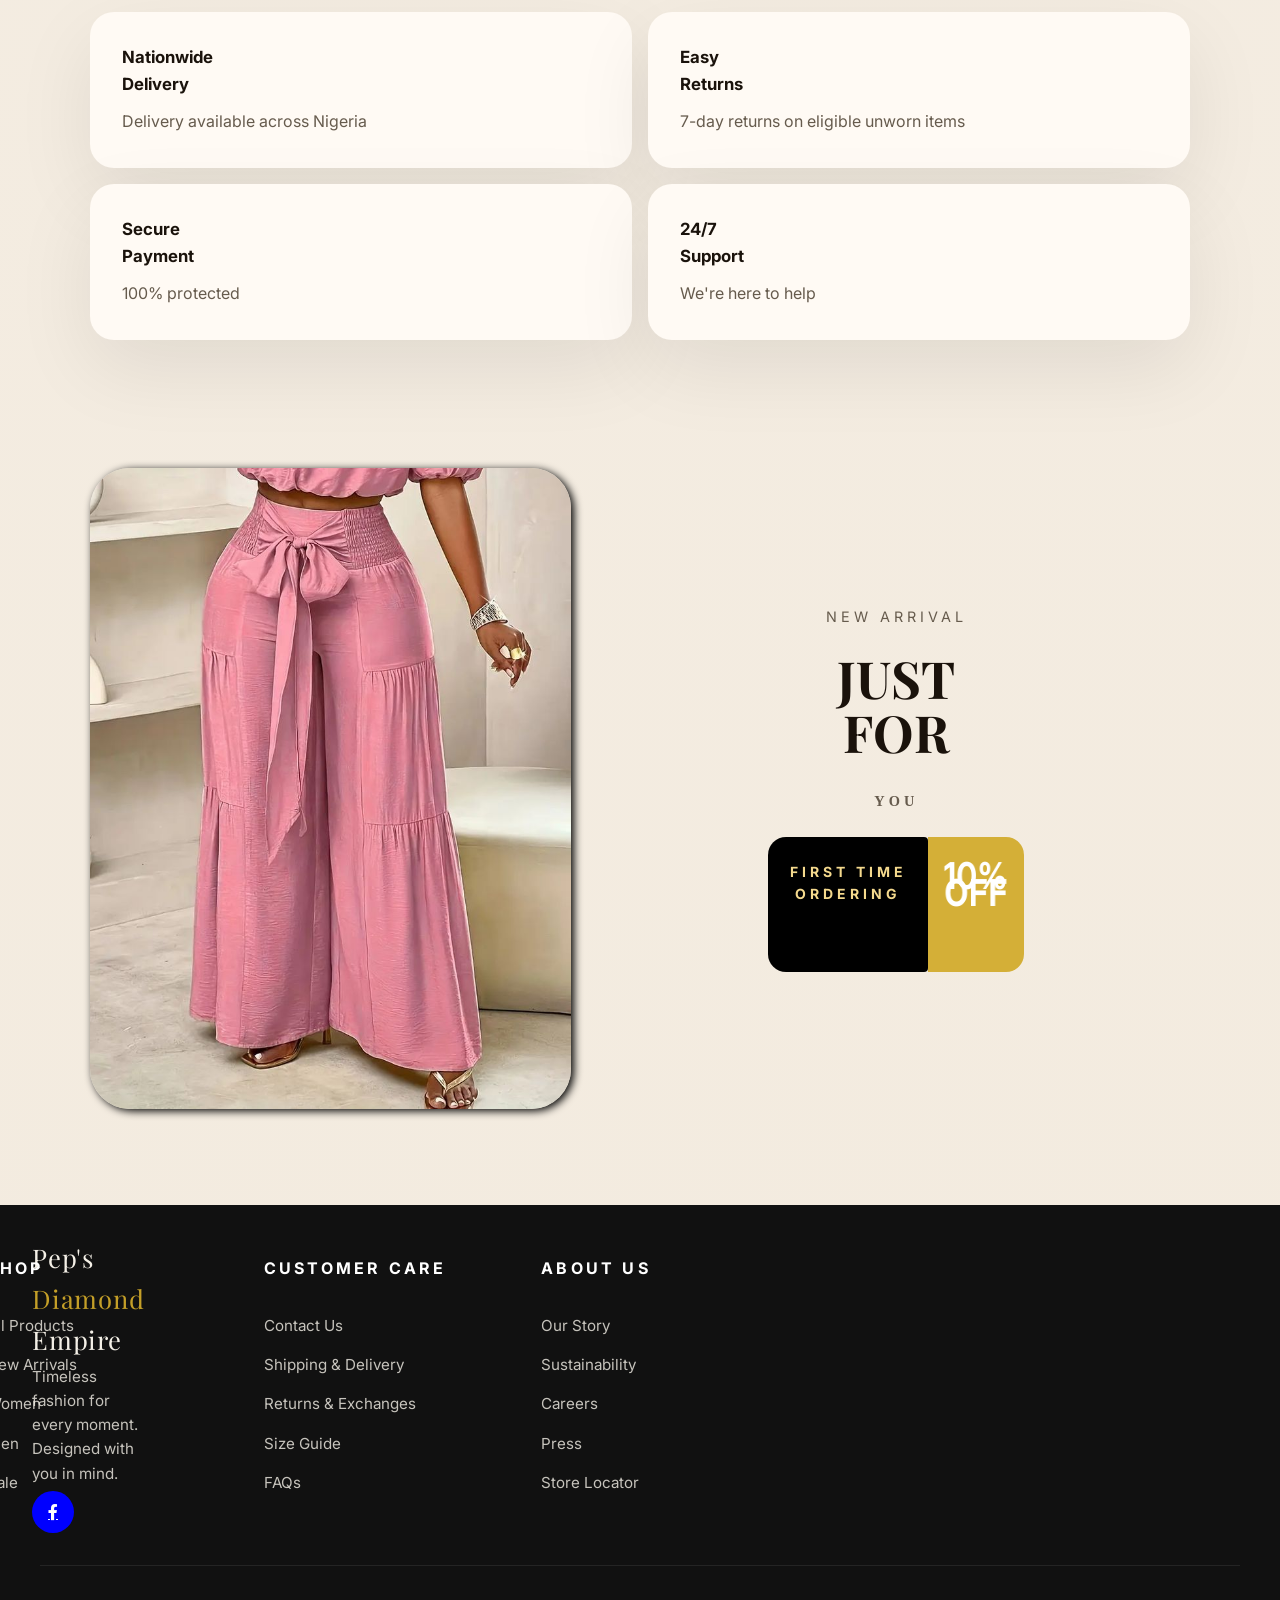
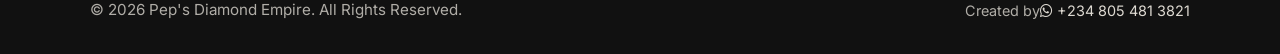
==== commit 831fd14b: "update site" ====
--- a/index.html
+++ b/index.html
@@ -1,621 +1,933 @@
-<!DOCTYPE html>
+<!doctype html>
 <html lang="en">
-<head>
-  <meta charset="UTF-8">
-  <meta name="viewport" content="width=device-width, initial-scale=1.0">
-  <title>Pep's Diamond Empire</title>
-  <link rel="icon" type="image/png" href="asset/peps logoss.png">
-  <link rel="preconnect" href="https://fonts.googleapis.com">
-  <link rel="preconnect" href="https://fonts.gstatic.com" crossorigin>
-  <link href="https://fonts.googleapis.com/css2?family=Inter:wght@300;400;500;600;700&family=Playfair+Display:wght@400;500;600;700&display=swap" rel="stylesheet">
-  <link rel="stylesheet" href="https://cdnjs.cloudflare.com/ajax/libs/font-awesome/6.0.0/css/all.min.css">
-  <link rel="stylesheet" href="style.css">
-</head>
-<body>
-  <div id="loader">
-    <div class="diamond-loader">
-      <img src="asset/peps logoss.png" alt="Pep's Diamond Empire Logo" class="brand-logo">
+  <head>
+    <meta charset="UTF-8" />
+    <meta name="viewport" content="width=device-width, initial-scale=1.0" />
+    <title>Pep's Diamond Empire</title>
+    <link rel="icon" type="image/png" href="asset/peps logoss.png" />
+    <link rel="preconnect" href="https://fonts.googleapis.com" />
+    <link rel="preconnect" href="https://fonts.gstatic.com" crossorigin />
+    <link
+      href="https://fonts.googleapis.com/css2?family=Inter:wght@300;400;500;600;700&family=Playfair+Display:wght@400;500;600;700&display=swap"
+      rel="stylesheet"
+    />
+    <link
+      rel="stylesheet"
+      href="https://cdnjs.cloudflare.com/ajax/libs/font-awesome/6.0.0/css/all.min.css"
+    />
+    <link rel="stylesheet" href="Style.css" />
+  </head>
+  <body>
+    <div id="loader">
+      <div class="diamond-loader">
+        <img
+          src="asset/peps logoss.png"
+          alt="Pep's Diamond Empire Logo"
+          class="brand-logo"
+        />
+      </div>
+      <div class="loader-text">Pep's <span>Diamond</span> Empire</div>
     </div>
-    <div class="loader-text">Pep's <span>Diamond</span> Empire</div>
-  </div>
-
-  <div class="page-overlay" id="page-overlay"></div>
-  <header class="site-header">
-    <nav class="navbar container">
-      <div class="brand">
-        <a href="index.html"><img src="asset/peps logoss.png" alt="Pep's Diamond Empire" class="brand-logo"></a>
-        <a href="index.html" class="brand-name">Pep's <span>Diamond</span> Empire</a>
-      </div>
-      
-      <ul class="nav-links" id="nav-links">
-        <button class="nav-close-btn" id="nav-close-btn" title="Close menu" aria-label="Close navigation menu"><i class="fas fa-times"></i></button>
-        <li><a href="index.html">Home</a></li>
-        <li><a href="shop.html">Shop</a></li>
-        <li><a href="#services">Services</a></li>
-        <li><a href="#about">About</a></li>
-        <li><a href="#contact">Contact</a></li>
-      </ul>
+
+    <div class="page-overlay" id="page-overlay"></div>
+    <header class="site-header">
+      <nav class="navbar container">
+        <div class="brand">
+          <a href="index.html"
+            ><img
+              src="asset/peps logoss.png"
+              alt="Pep's Diamond Empire"
+              class="brand-logo"
+          /></a>
+          <a href="index.html" class="brand-name"
+            >Pep's <span>Diamond</span> Empire</a
+          >
+        </div>
+
+        <ul class="nav-links" id="nav-links">
+          <button
+            class="nav-close-btn"
+            id="nav-close-btn"
+            title="Close menu"
+            aria-label="Close navigation menu"
+          >
+            <i class="fas fa-times"></i>
+          </button>
+          <li><a href="index.html">Home</a></li>
+          <li><a href="Shop.html">Shop</a></li>
+          <li><a href="#services">Services</a></li>
+          <li><a href="#about">About</a></li>
+          <li><a href="#contact">Contact</a></li>
+        </ul>
         <div class="social-links">
           <div class="social-links">
-            <a href="https://www.facebook.com/PepsDiamondEmpire" target="_blank" rel="noopener noreferrer" title="Facebook"><i class="fab fa-facebook-f"></i></a>
-          </div>
-        </div>
-      <div class="header-actions">
-        <a href="wishlist.html" class="header-wishlist-btn" title="My Wishlist" aria-label="View Wishlist">
-          <i class="fas fa-heart"></i>
-          <span class="wishlist-counter">0</span>
-        </a>
+            <a
+              href="https://www.facebook.com/PepsDiamondEmpire"
+              target="_blank"
+              rel="noopener noreferrer"
+              title="Facebook"
+              ><i class="fab fa-facebook-f"></i
+            ></a>
+          </div>
+        </div>
+        <div class="header-actions">
+          <a
+            href="Wishlist.html"
+            class="header-wishlist-btn"
+            title="My Wishlist"
+            aria-label="View Wishlist"
+          >
+            <i class="fas fa-heart"></i>
+            <span class="wishlist-counter">0</span>
+          </a>
+        </div>
+        <button
+          class="menu-toggle"
+          id="mobile-menu"
+          title="Toggle navigation"
+          aria-label="Open navigation menu"
+        >
+          <i class="fas fa-bars"></i>
+        </button>
+      </nav>
+    </header>
+
+    <main>
+      <section class="hero" id="home">
+        <!-- Video Background -->
+        <video autoplay muted loop playsinline class="hero-video-bg">
+          <source src="asset/Untitled-design.mp4" type="video/mp4" />
+          Your browser does not support the video tag.
+        </video>
+        <div class="hero-overlay"></div>
+        <div class="hero-inner fade-in">
+          <div class="hero-copy">
+            <span class="eyebrow">THE FESTIVE SEASON, STYLED</span>
+            <h1>Make every<br />entrance count.</h1>
+            <p>
+              Find the looks for celebrations, reunions and all the moments
+              worth dressing up for. Ask us about sizes, stock and delivery
+              before you order.
+            </p>
+            <div class="hero-actions">
+              <a href="Shop.html" class="btn btn-primary"
+                >Shop Festive Styles</a>
+              <a href="#festive-edit" class="btn btn-secondary"
+                >Explore the Edit</a>
+            </div>
+          </div>
+          <div class="hero-product-rotator">
+            <img
+              src="asset/Men wears/61695.jpg"
+              alt="Rotating Product 1"
+              style="--i: 1"
+            />
+            <img
+              src="asset/Men wears/61722.jpg"
+              alt="Rotating Product 2"
+              style="--i: 2"
+            />
+            <img
+              src="asset/shoes/61441.jpg"
+              alt="Rotating Product 3"
+              style="--i: 3"
+            />
+            <img
+              src="asset/shoes/61728.jpg"
+              alt="Rotating Product 4"
+              style="--i: 4"
+            />
+            <img
+              src="asset/Womenwears/61432.jpg"
+              alt="Rotating Product 5"
+              style="--i: 5"
+            />
+            <img
+              src="asset/Womenwears/61435.jpg"
+              alt="Rotating Product 6"
+              style="--i: 6"
+            />
+          </div>
+        </div>
+      </section>
+
+      <section class="category-nav">
+        <div class="container">
+          <div class="category-nav-inner">
+            <a href="Shop.html?category=women" class="category-pill active">
+              <img
+                src="asset/Womenwears/61799.jpg"
+                alt="Women"
+                loading="lazy"
+              />
+              <span>Women</span>
+            </a>
+            <a href="Shop.html?category=men" class="category-pill">
+              <img src="asset/Men wears/61697.jpg" alt="Men" loading="lazy" />
+              <span>Men</span>
+            </a>
+            <a href="Shop.html?category=women" class="category-pill">
+              <img
+                src="asset/Womenwears/61432.jpg"
+                alt="Dresses"
+                loading="lazy"
+              />
+              <span>Dresses</span>
+            </a>
+            <a href="Shop.html?category=women" class="category-pill">
+              <img src="asset/Womenwears/61777.jpg" alt="Tops" loading="lazy" />
+              <span>Tops</span>
+            </a>
+            <a href="Shop.html?category=shoes" class="category-pill">
+              <img src="asset/shoes/61728.jpg" alt="Shoes" loading="lazy" />
+              <span>Shoes</span>
+            </a>
+            <a href="Shop.html?category=bags" class="category-pill">
+              <img src="asset/bags/download5.jpg" alt="Bags" loading="lazy" />
+              <span>Bags</span>
+            </a>
+            <a href="Shop.html?category=accessories" class="category-pill">
+              <img
+                src="asset/accessories/accessories.jpg"
+                alt="Accessories"
+                loading="lazy"
+              />
+              <span>Accessories</span>
+            </a>
+            <a href="Shop.html" class="category-pill category-pill-sale">
+              <img src="asset/peps logoss.png" alt="Sale" />
+              <span>Sale</span>
+            </a>
+          </div>
+        </div>
+      </section>
+
+      <section class="shop-by-category fade-in" id="categories">
+        <div class="container section-header">
+          <h2>Find Your Perfect Style</h2>
+          <a href="Shop.html" class="more-link">View All Categories →</a>
+        </div>
+        <div class="cards-grid-wrapper">
+          <article class="category-card">
+            <img
+              src="asset/Womenwears/61795.jpg"
+              alt="Women's Collection"
+              loading="lazy"
+            />
+            <div class="card-overlay"></div>
+            <div class="card-copy">
+              <h3>Women's Collection</h3>
+              <a href="Shop.html?category=women" class="btn btn-tertiary"
+                >Explore Now</a
+              >
+            </div>
+          </article>
+          <article class="category-card">
+            <img
+              src="asset/Men wears/61713.jpg"
+              alt="Men's Collection"
+              loading="lazy"
+            />
+            <div class="card-overlay"></div>
+            <div class="card-copy">
+              <h3>Men's Collection</h3>
+              <a href="Shop.html?category=men" class="btn btn-tertiary"
+                >Explore Now</a
+              >
+            </div>
+          </article>
+          <article class="category-card">
+            <img
+              src="asset/Womenwears/61432.jpg"
+              alt="Dresses"
+              loading="lazy"
+            />
+            <div class="card-overlay"></div>
+            <div class="card-copy">
+              <h3>Dresses</h3>
+              <a href="Shop.html?category=women" class="btn btn-tertiary"
+                >Explore Now</a
+              >
+            </div>
+          </article>
+          <article class="category-card">
+            <img
+              src="asset/accessories/accessories.jpg"
+              alt="Accessories"
+              loading="lazy"
+            />
+            <div class="card-overlay"></div>
+            <div class="card-copy">
+              <h3>Accessories</h3>
+              <a href="Shop.html?category=accessories" class="btn btn-tertiary"
+                >Explore Now</a
+              >
+            </div>
+          </article>
+          <article class="category-card">
+            <img
+              src="asset/shoes/61728.jpg"
+              alt="Shoes Collection"
+              loading="lazy"
+            />
+            <div class="card-overlay"></div>
+            <div class="card-copy">
+              <h3>Shoes Collection</h3>
+              <a href="Shop.html?category=shoes" class="btn btn-tertiary"
+                >Explore Now</a
+              >
+            </div>
+          </article>
+          <article class="category-card">
+            <img
+              src="asset/bags/download5.jpg"
+              alt="Bags Collection"
+              loading="lazy"
+            />
+            <div class="card-overlay"></div>
+            <div class="card-copy">
+              <h3>Bags Collection</h3>
+              <a href="Shop.html?category=bags" class="btn btn-tertiary"
+                >Explore Now</a
+              >
+            </div>
+          </article>
+        </div>
+      </section>
+
+      <section class="promo-row fade-in" id="festive-edit">
+        <div class="container promo-grid">
+          <article class="promo-card">
+            <div>
+              <span>The Festive Edit</span>
+              <h3>Dress for the moments that matter</h3>
+              <p>
+                Explore occasion-ready styles for celebrations, family
+                gatherings and end-of-year plans. Message us to confirm
+                availability and sizing.
+              </p>
+              <a href="Shop.html" class="btn btn-primary"
+                >Explore Festive Styles</a
+              >
+            </div>
+            <img
+              src="asset/Womenwears/61795.jpg"
+              alt="Festive-season fashion look"
+              loading="lazy"
+            />
+          </article>
+          <article class="promo-card promo-card-light">
+            <div>
+              <span>Need help ordering?</span>
+              <h3>Check delivery before your event</h3>
+              <p>
+                Standard delivery typically takes 3–5 business days; express
+                delivery 1–2. Timing and costs vary by location, so ask us to
+                confirm before ordering.
+              </p>
+              <a
+                href="https://wa.me/2348165312235?text=Hello%20Pep%27s%20Diamond%20Empire%2C%20please%20help%20me%20check%20delivery%20timing%20for%20my%20location."
+                class="btn btn-primary"
+                target="_blank"
+                rel="noopener noreferrer"
+                >Ask on WhatsApp</a
+              >
+            </div>
+            <img
+              src="asset/Womenwears/61784.jpg"
+              alt="New-season fashion"
+              loading="lazy"
+            />
+          </article>
+        </div>
+      </section>
+
+      <section class="best-sellers fade-in" id="shop">
+        <div class="container section-header">
+          <h2>Our Most Loved Picks</h2>
+          <a href="Shop.html" class="more-link">View All Products →</a>
+        </div>
+        <div class="grid product-grid">
+          <article class="product-card">
+            <div class="product-image">
+              <img
+                src="asset/Men wears/61438.jpg"
+                alt="Italian pant trouser"
+                loading="lazy"
+              />
+              <button
+                class="wishlist"
+                title="Add to Wishlist"
+                aria-label="Add to Wishlist"
+              >
+                <i class="fas fa-heart"></i>
+              </button>
+              <button
+                class="inquire-btn"
+                data-product="Italian pant trouser - ₦25,000.00"
+                title="Ask about this product on WhatsApp"
+              >
+                <i class="fas fa-comment-dots"></i> Inquire
+              </button>
+            </div>
+            <div class="product-copy">
+              <h3>Italian pant trouser</h3>
+              <p class="price">₦25,000</p>
+              <div class="product-meta">
+                <span>★★★★☆</span>
+                <small>12 reviews</small>
+              </div>
+            </div>
+          </article>
+          <article class="product-card">
+            <div class="product-image">
+              <img
+                src="asset/Men wears/61701.jpg"
+                alt="Ribbed Knit Top"
+                loading="lazy"
+              />
+              <button
+                class="wishlist"
+                title="Add to Wishlist"
+                aria-label="Add to Wishlist"
+              >
+                <i class="fas fa-heart"></i>
+              </button>
+              <button
+                class="inquire-btn"
+                data-product="Luxury Senator Men 2pcs set - ₦35,000.00"
+                title="Ask about this product on WhatsApp"
+              >
+                <i class="fas fa-comment-dots"></i> Inquire
+              </button>
+            </div>
+            <div class="product-copy">
+              <h3>Luxury Senator Men 2pcs set</h3>
+              <p class="price">₦35,000</p>
+              <div class="product-meta">
+                <span>★★★★☆</span>
+                <small>28 reviews</small>
+              </div>
+            </div>
+          </article>
+          <article class="product-card">
+            <div class="product-image">
+              <img
+                src="asset/Men wears/61697.jpg"
+                alt="Wide Leg Trousers"
+                loading="lazy"
+              />
+              <button
+                class="wishlist"
+                title="Add to Wishlist"
+                aria-label="Add to Wishlist"
+              >
+                <i class="fas fa-heart"></i>
+              </button>
+              <button
+                class="inquire-btn"
+                data-product="US standard Condom Shirt - ₦20,000.00"
+                title="Ask about this product on WhatsApp"
+              >
+                <i class="fas fa-comment-dots"></i> Inquire
+              </button>
+            </div>
+            <div class="product-copy">
+              <h3>US standard Condom Shirt</h3>
+              <p class="price">₦20,000</p>
+              <div class="product-meta">
+                <span>★★★★☆</span>
+                <small>15 reviews</small>
+              </div>
+            </div>
+          </article>
+          <article class="product-card">
+            <div class="product-image">
+              <img
+                src="asset/Womenwears/61759.jpg"
+                alt="High Waist Ripped Wide Leg Baggy Jean"
+                loading="lazy"
+              />
+              <span class="product-badge">Sale</span>
+              <button
+                class="wishlist"
+                title="Add to Wishlist"
+                aria-label="Add to Wishlist"
+              >
+                <i class="fas fa-heart"></i>
+              </button>
+              <button
+                class="inquire-btn"
+                data-product="High Waist Ripped Wide Leg Baggy Jean - ₦17,000"
+                title="Ask about this product on WhatsApp"
+              >
+                <i class="fas fa-comment-dots"></i> Inquire
+              </button>
+            </div>
+            <div class="product-copy">
+              <h3>High Waist Ripped Wide Leg Baggy Jean</h3>
+              <p class="price">₦17,000</p>
+              <div class="product-meta">
+                <span>★★★★☆</span>
+                <small>11 reviews</small>
+              </div>
+            </div>
+          </article>
+          <article class="product-card">
+            <div class="product-image">
+              <img
+                src="asset/Womenwears/61777.jpg"
+                alt="Women Top"
+                loading="lazy"
+              />
+              <button
+                class="wishlist"
+                title="Add to Wishlist"
+                aria-label="Add to Wishlist"
+              >
+                <i class="fas fa-heart"></i>
+              </button>
+              <button
+                class="inquire-btn"
+                data-product="White Patterned Ladies Top - ₦10,000.00"
+                title="Ask about this product on WhatsApp"
+              >
+                <i class="fas fa-comment-dots"></i> Inquire
+              </button>
+            </div>
+            <div class="product-copy">
+              <h3>Top</h3>
+              <p class="price">₦10,000</p>
+              <div class="product-meta">
+                <span>★★★★☆</span>
+                <small>10 reviews</small>
+              </div>
+            </div>
+          </article>
+          <article class="product-card">
+            <div class="product-image">
+              <img
+                src="asset/Men wears/61731.jpg"
+                alt="Luxury condom shirt"
+                loading="lazy"
+              />
+              <button
+                class="wishlist"
+                title="Add to Wishlist"
+                aria-label="Add to Wishlist"
+              >
+                <i class="fas fa-heart"></i>
+              </button>
+              <button
+                class="inquire-btn"
+                data-product="Luxury condom shirt - ₦17,000 from your website."
+                title="Ask about this product on WhatsApp"
+              >
+                <i class="fas fa-comment-dots"></i> Inquire
+              </button>
+            </div>
+            <div class="product-copy">
+              <h3>Luxury condom shirt</h3>
+              <p class="price">₦17,000</p>
+              <div class="product-meta">
+                <span>★★★★☆</span>
+                <small>14 reviews</small>
+              </div>
+            </div>
+          </article>
+        </div>
+      </section>
+
+      <!-- About The Brand Section -->
+      <section class="about-brand fade-in" id="about">
+        <div class="container">
+          <div class="about-header">
+            <h2 class="about-title">About The Brand</h2>
+            <div class="about-slogan">
+              <p>Luxury Within Reach</p>
+            </div>
+          </div>
+
+          <div class="about-content-wrapper">
+            <div class="about-text">
+              <p class="about-intro">
+                Pep's Diamond Empire is a Nigerian fashion and lifestyle brand
+                specializing in quality clothing, shoes, bags, wigs and fashion
+                accessories. We offer wholesales, retails and dropshipping
+                services, making it for customers and entrepreneurs to access
+                quality product at competitive prices.
+              </p>
+              <p class="about-mission">
+                Our goal is to provide stylish, affordable products while
+                delivering escellent customer serviceand a seamless shopping
+                experience.
+              </p>
+            </div>
+            <div class="about-stats animated-stats">
+              <div class="stat-item">
+                <strong class="stat-number" data-target="500">0+</strong>
+                <span>Happy Customers</span>
+              </div>
+              <div class="stat-item">
+                <strong class="stat-number" data-target="1000">0+</strong>
+                <span>Products Sold</span>
+              </div>
+              <div class="stat-item">
+                <strong><i class="fas fa-truck"></i></strong>
+                <span>Nationwide Delivery</span>
+              </div>
+              <div class="stat-item">
+                <strong><i class="fas fa-gem"></i></strong>
+                <span>Premium Quality</span>
+              </div>
+            </div>
+
+            <div class="slogans">
+              <div class="brand-slogans">
+                <h3 class="option">SLOGAN OPTION</h3>
+                <div class="slogans-grid">
+                  <div class="slogan-item" style="display: none">
+                    <i class="fas fa-quote-left"></i>
+                    <p>Wear it. Love it. Own it.</p>
+                  </div>
+                  <div class="slogan-item">
+                    <i class="fas fa-quote-left"></i>
+                    <p>Luxury Within Reach.</p>
+                  </div>
+                  <div class="slogan-item">
+                    <i class="fas fa-quote-left"></i>
+                    <p>Style. Quality. Confidence.</p>
+                  </div>
+                  <div class="slogan-item">
+                    <i class="fas fa-quote-left"></i>
+                    <p>Where Fashion Meets Elegance.</p>
+                  </div>
+                  <div class="slogan-item">
+                    <i class="fas fa-quote-left"></i>
+                    <p>Affordable Luxury, Always.</p>
+                  </div>
+                  <div class="slogan-item">
+                    <i class="fas fa-quote-left"></i>
+                    <p>Wholesale . Retail . Dropshipping</p>
+                  </div>
+                </div>
+              </div>
+            </div>
+          </div>
+        </div>
+      </section>
+
+      <!-- Testimonials Section -->
+      <section class="testimonials fade-in">
+        <div class="container">
+          <div class="section-header">
+            <h2>Voices of Our Community</h2>
+          </div>
+          <div class="testimonial-grid">
+            <div class="testimonial-card">
+              <div class="testimonial-rating">
+                <i class="fas fa-star"></i><i class="fas fa-star"></i
+                ><i class="fas fa-star"></i><i class="fas fa-star"></i
+                ><i class="fas fa-star"></i>
+              </div>
+              <p class="testimonial-text">
+                "The quality was even better than I expected. My order arrived
+                on time and the packaging was excellent."
+              </p>
+              <div class="testimonial-author">
+                <img
+                  src="asset/Men wears/61713.jpg"
+                  alt="Samuel O."
+                  class="author-img"
+                  loading="lazy"
+                />
+                <div class="author-info">
+                  <strong>Samuel O.</strong>
+                  <span>Lagos, Nigeria</span>
+                </div>
+              </div>
+            </div>
+            <div class="testimonial-card">
+              <div class="testimonial-rating">
+                <i class="fas fa-star"></i><i class="fas fa-star"></i
+                ><i class="fas fa-star"></i><i class="fas fa-star"></i
+                ><i class="fas fa-star"></i>
+              </div>
+              <p class="testimonial-text">
+                "I ordered a dress for a wedding and it was perfect! The
+                delivery was fast and the customer service was so helpful."
+              </p>
+              <div class="testimonial-author">
+                <img
+                  src="asset/Womenwears/61432.jpg"
+                  alt="Blessing A."
+                  class="author-img"
+                  loading="lazy"
+                />
+                <div class="author-info">
+                  <strong>Blessing A.</strong>
+                  <span>Abuja, Nigeria</span>
+                </div>
+              </div>
+            </div>
+          </div>
+        </div>
+      </section>
+
+      <!-- Services Section -->
+      <section class="services fade-in" id="services">
+        <div class="container">
+          <h2 class="section-title">Our Services</h2>
+          <div class="services-grid">
+            <div class="service-card">
+              <div class="service-icon">
+                <i class="fas fa-boxes"></i>
+              </div>
+              <h3>Wholesale Supply</h3>
+              <p>
+                Bulk orders with competitive pricing for retailers and
+                entrepreneurs.
+              </p>
+            </div>
+            <div class="service-card">
+              <div class="service-icon">
+                <i class="fas fa-shopping-cart"></i>
+              </div>
+              <h3>Retail Sales</h3>
+              <p>
+                Direct shopping experience for individual customers seeking
+                quality pieces.
+              </p>
+            </div>
+            <div class="service-card">
+              <div class="service-icon">
+                <i class="fas fa-truck"></i>
+              </div>
+              <h3>Dropshipping</h3>
+              <p>
+                Start your fashion business with our hassle-free dropshipping
+                program.
+              </p>
+            </div>
+            <div class="service-card">
+              <div class="service-icon">
+                <i class="fas fa-tshirt"></i>
+              </div>
+              <h3>Clothing</h3>
+              <p>Premium collection of dresses, suits, casual wear and more.</p>
+            </div>
+            <div class="service-card">
+              <div class="service-icon">
+                <i class="fas fa-shoe-prints"></i>
+              </div>
+              <h3>Shoes &amp; Slippers</h3>
+              <p>Stylish and comfortable footwear for every occasion.</p>
+            </div>
+            <div class="service-card">
+              <div class="service-icon">
+                <i class="fas fa-wind"></i>
+              </div>
+              <h3>Wigs</h3>
+              <p>
+                Complete your look with our curated collection of wigs and
+                fashion accessories.
+              </p>
+            </div>
+            <div class="service-card">
+              <div class="service-icon">
+                <i class="fas fa-magic"></i>
+              </div>
+              <h3>Product Sourcing</h3>
+              <p>Custom sourcing solutions tailored to your business needs.</p>
+            </div>
+          </div>
+        </div>
+      </section>
+
+      <!-- Contact Information Section -->
+      <section class="contact-info fade-in" id="contact">
+        <div class="container">
+          <h2 class="section-title">Get In Touch</h2>
+          <div class="contact-methods">
+            <div class="contact-card">
+              <div class="contact-icon">
+                <i class="fab fa-whatsapp"></i>
+              </div>
+              <h3>WhatsApp / Call</h3>
+              <p>
+                <a
+                  href="https://wa.me/2348165312235"
+                  target="_blank"
+                  rel="noopener noreferrer"
+                  >+234 816 531 2235</a
+                >
+              </p>
+              <p class="contact-note">
+                Message us anytime - we're here to help!
+              </p>
+            </div>
+            <div class="contact-card">
+              <div class="contact-icon">
+                <i class="fas fa-envelope"></i>
+              </div>
+              <h3>Email</h3>
+              <p>
+                <a href="mailto:Pepsdiamondempire@gmail.com"
+                  >Pepsdiamondempire@gmail.com</a
+                >
+              </p>
+              <p class="contact-note">We'll respond within 24 hours</p>
+            </div>
+            <div class="contact-card">
+              <div class="contact-icon">
+                <i class="fas fa-map-marker-alt"></i>
+              </div>
+              <h3>Location</h3>
+              <p>Ondo state, Nigeria</p>
+              <p class="contact-note">Proudly serving Nigeria and beyond</p>
+            </div>
+          </div>
+        </div>
+      </section>
+
+      <section class="features-bar fade-in">
+        <div class="container features-grid">
+          <div class="feature-box">
+            <h4>Nationwide Delivery</h4>
+            <p>Delivery available across Nigeria</p>
+          </div>
+          <div class="feature-box">
+            <h4>Easy Returns</h4>
+            <p>7-day returns on eligible unworn items</p>
+          </div>
+          <div class="feature-box">
+            <h4>Secure Payment</h4>
+            <p>100% protected</p>
+          </div>
+          <div class="feature-box">
+            <h4>24/7 Support</h4>
+            <p>We're here to help</p>
+          </div>
+        </div>
+      </section>
+
+      <section class="newsletter fade-in" id="newsletter">
+        <div class="container newsletter-grid">
+          <div class="newsletter-image">
+            <img
+              src="asset/Womenwears/shopping good eyes.jpg"
+              alt="Style List"
+              loading="lazy"
+            />
+          </div>
+          <div class="newsletter-copy">
+            <span>NEW ARRIVAL</span>
+            <h2>JUST <br />FOR <br /><span class="lettar">YOU</span></h2>
+
+            <div class="spark">
+              <span class="park">
+                <h4>First Time Ordering</h4>
+              </span>
+              <div class="rack">
+                <h1>10% OFF</h1>
+              </div>
+            </div>
+          </div>
+        </div>
+      </section>
+    </main>
+
+    <footer class="site-footer">
+      <div class="footer-grid">
+        <div class="footer-column footer-brand-col">
+          <div class="footer-brand">Pep's <span>Diamond</span> Empire</div>
+          <p>Timeless fashion for every moment. Designed with you in mind.</p>
+          <div class="social-links-footer">
+            <a
+              href="https://www.facebook.com/PepsDiamondEmpire"
+              target="_blank"
+              rel="noopener noreferrer"
+              title="Facebook"
+              ><i class="fab fa-facebook-f"></i
+            ></a>
+          </div>
+        </div>
+        <div class="footer-section">
+          <div class="footer-column">
+            <h3 class="footer-heading">SHOP</h3>
+            <div class="footer-links">
+              <ul>
+                <li><a href="Shop.html">All Products</a></li>
+                <li><a href="Shop.html">New Arrivals</a></li>
+                <li><a href="Shop.html?category=women">Women</a></li>
+                <li><a href="Shop.html?category=men">Men</a></li>
+                <li><a href="Shop.html">Sale</a></li>
+              </ul>
+            </div>
+          </div>
+          <div class="footer-column">
+            <h3 class="footer-heading">CUSTOMER CARE</h3>
+            <div class="footer-links">
+              <ul>
+                <li><a href="#contact">Contact Us</a></li>
+                <li><a href="faq.html">Shipping & Delivery</a></li>
+                <li><a href="faq.html">Returns & Exchanges</a></li>
+                <li><a href="faq.html">Size Guide</a></li>
+                <li><a href="faq.html">FAQs</a></li>
+              </ul>
+            </div>
+          </div>
+          <div class="footer-column">
+            <h3 class="footer-heading">ABOUT US</h3>
+            <div class="footer-links">
+              <ul>
+                <li><a href="#about">Our Story</a></li>
+                <li><a href="javascript:void(0);">Sustainability</a></li>
+                <li><a href="javascript:void(0);">Careers</a></li>
+                <li><a href="javascript:void(0);">Press</a></li>
+                <li><a href="javascript:void(0);">Store Locator</a></li>
+              </ul>
+            </div>
+          </div>
+        </div>
       </div>
-      <button class="menu-toggle" id="mobile-menu" title="Toggle navigation" aria-label="Open navigation menu"><i class="fas fa-bars"></i></button>
-    </nav>
-  </header>
-
-  <main>
-    <section class="hero" id="home">
-      <!-- Video Background -->
-      <video autoplay muted loop playsinline class="hero-video-bg">
-        <source src="asset/Untitled-design.mp4" type="video/mp4">
-        Your browser does not support the video tag.
-      </video>
-      <div class="hero-overlay"></div>
-      <div class="hero-inner fade-in">
-        <div class="hero-copy">
-          <span class="eyebrow">STYLE. QUALITY. CONFIDENCE.</span>
-          <h1>Elevate Your Style.</h1>
-          <p>Luxury fashion designed for modern living. Discover timeless pieces meticulously crafted for the discerning individual.</p>
-          <div class="hero-actions">
-            <a href="shop.html" class="btn btn-primary">Shop Now</a>
-            <a href="#about" class="btn btn-secondary">Learn More</a>
-          </div>
-        </div>
-        <div class="hero-product-rotator">
-          <img src="asset/Men wears/61695.jpg" alt="Rotating Product 1" style="--i:1;">
-          <img src="asset/Men wears/61722.jpg" alt="Rotating Product 2" style="--i:2;">
-          <img src="asset/shoes/61441.jpg" alt="Rotating Product 3" style="--i:3;">
-          <img src="asset/shoes/61728.jpg" alt="Rotating Product 4" style="--i:4;">
-          <img src="asset/Womenwears/61432.jpg" alt="Rotating Product 5" style="--i:5;">
-          <img src="asset/Womenwears/61435.jpg" alt="Rotating Product 6" style="--i:6;">
+      <div class="footer-bottom">
+        <div class="container">
+          <p>&copy; 2026 Pep's Diamond Empire. All Rights Reserved.</p>
+          <p class="creator-credit">
+            Created by
+            <a
+              href="https://wa.me/2348054813821"
+              target="_blank"
+              rel="noopener noreferrer"
+              ><i class="fab fa-whatsapp"></i> +234 805 481 3821</a
+            >
+          </p>
         </div>
       </div>
-    </section>
-
-    <section class="category-nav">
-      <div class="container">
-        <div class="category-nav-inner">
-          <a href="shop.html?category=women" class="category-pill active">
-            <img src="asset/Womenwears/61799.jpg" alt="Women" loading="lazy">
-            <span>Women</span>
-          </a>
-          <a href="shop.html?category=men" class="category-pill">
-            <img src="asset/Men wears/61697.jpg" alt="Men" loading="lazy">
-            <span>Men</span>
-          </a>
-          <a href="shop.html?category=women" class="category-pill">
-            <img src="asset/Womenwears/61432.jpg" alt="Dresses" loading="lazy">
-            <span>Dresses</span>
-          </a>
-          <a href="shop.html?category=women" class="category-pill">
-            <img src="asset/Womenwears/61777.jpg" alt="Tops" loading="lazy">
-            <span>Tops</span>
-          </a>
-          <a href="shop.html?category=shoes" class="category-pill">
-            <img src="asset/shoes/61728.jpg" alt="Shoes" loading="lazy">
-            <span>Shoes</span>
-          </a>
-          <a href="shop.html?category=bags" class="category-pill">
-            <img src="asset/bags/download5.jpg" alt="Bags" loading="lazy">
-            <span>Bags</span>
-          </a>
-          <a href="shop.html?category=accessories" class="category-pill">
-            <img src="asset/accessories/accessories.jpg" alt="Accessories" loading="lazy">
-            <span>Accessories</span>
-          </a>
-          <a href="shop.html" class="category-pill category-pill-sale">
-            <img src="asset/peps logoss.png" alt="Sale">
-            <span>Sale</span>
-          </a>
-        </div>
-      </div>
-    </section>
-
-    <section class="shop-by-category fade-in" id="categories">
-      <div class="container section-header">
-        <h2>Find Your Perfect Style</h2>
-        <a href="shop.html" class="more-link">View All Categories →</a>
-      </div>
-      <div class="cards-grid-wrapper">
-        <article class="category-card">
-          <img src="asset/Womenwears/61795.jpg" alt="Women's Collection" loading="lazy">
-          <div class="card-overlay"></div>
-          <div class="card-copy">
-            <h3>Women's Collection</h3>
-            <a href="shop.html?category=women" class="btn btn-tertiary">Explore Now</a>
-          </div>
-        </article>
-        <article class="category-card">
-          <img src="asset/Men wears/61713.jpg" alt="Men's Collection" loading="lazy">
-          <div class="card-overlay"></div>
-          <div class="card-copy">
-            <h3>Men's Collection</h3>
-            <a href="shop.html?category=men" class="btn btn-tertiary">Explore Now</a>
-          </div>
-        </article>
-        <article class="category-card">
-          <img src="asset/Womenwears/61432.jpg" alt="Dresses" loading="lazy">
-          <div class="card-overlay"></div>
-          <div class="card-copy">
-            <h3>Dresses</h3>
-            <a href="shop.html?category=women" class="btn btn-tertiary">Explore Now</a>
-          </div> 
-        </article>
-        <article class="category-card">
-          <img src="asset/accessories/accessories.jpg" alt="Accessories" loading="lazy">
-          <div class="card-overlay"></div>
-          <div class="card-copy">
-            <h3>Accessories</h3>
-            <a href="shop.html?category=accessories" class="btn btn-tertiary">Explore Now</a>
-          </div>
-        </article>
-        <article class="category-card">
-          <img src="asset/shoes/61728.jpg" alt="Shoes Collection" loading="lazy">
-          <div class="card-overlay"></div>
-          <div class="card-copy">
-            <h3>Shoes Collection</h3>
-            <a href="shop.html?category=shoes" class="btn btn-tertiary">Explore Now</a>
-          </div>
-        </article>
-        <article class="category-card">
-          <img src="asset/bags/download5.jpg" alt="Bags Collection" loading="lazy">
-          <div class="card-overlay"></div>
-          <div class="card-copy">
-            <h3>Bags Collection</h3>
-            <a href="shop.html?category=bags" class="btn btn-tertiary">Explore Now</a>
-          </div>
-        </article>
-      </div>
-    </section>
-
-    <section class="promo-row fade-in">
-      <div class="container promo-grid">
-        <article class="promo-card">
-          <div>
-            <span>Spring Sale</span>
-            <h3>Spring Sale Up To 50% Off</h3>
-            <p>Refresh your wardrobe with soft neutrals and luxurious silhouettes.</p>
-            <a href="shop.html" class="btn btn-primary">Shop The Sale</a>
-          </div>
-          <img src="asset/Womenwears/61432.jpg" alt="Spring sale fashion" loading="lazy">
-        </article>
-        <article class="promo-card promo-card-light">
-          <div>
-            <span>New Arrivals</span>
-            <h3>Fresh Styles Just Landed</h3>
-            <p>Discover the latest pieces curated for effortless modern dressing.</p>
-            <a href="shop.html" class="btn btn-primary">Explore New In</a>
-          </div>
-          <img src="asset/Womenwears/61784.jpg" alt="New arrival fashion" loading="lazy">
-        </article>
-      </div>
-    </section>
-
-    <section class="best-sellers fade-in" id="shop">
-      <div class="container section-header">
-        <h2>Our Most Loved Picks</h2>
-        <a href="shop.html" class="more-link">View All Products →</a>
-      </div>
-      <div class="grid product-grid">
-        <article class="product-card">
-          <div class="product-image">
-            <img src="asset/Men wears/61438.jpg" alt="Italian pant trouser" loading="lazy">
-            <button class="wishlist" title="Add to Wishlist" aria-label="Add to Wishlist"><i class="fas fa-heart"></i></button>
-            <button class="inquire-btn" data-product="Italian pant trouser - ₦25,000.00" title="Ask about this product on WhatsApp">
-              <i class="fas fa-comment-dots"></i> Inquire
-            </button>
-          </div>
-          <div class="product-copy">
-            <h3>Italian pant trouser</h3>
-            <p class="price">₦25,000</p>
-            <div class="product-meta">
-              <span>★★★★☆</span>
-              <small>12 reviews</small>
-            </div>
-          </div>
-        </article>
-        <article class="product-card">
-          <div class="product-image">
-            <img src="asset/Men wears/61701.jpg" alt="Ribbed Knit Top" loading="lazy">
-            <button class="wishlist" title="Add to Wishlist" aria-label="Add to Wishlist"><i class="fas fa-heart"></i></button>
-            <button class="inquire-btn" data-product="Luxury Senator Men 2pcs set - ₦35,000.00" title="Ask about this product on WhatsApp">
-              <i class="fas fa-comment-dots"></i> Inquire
-            </button>
-          </div>
-          <div class="product-copy">
-            <h3>Luxury Senator Men 2pcs set</h3>
-            <p class="price">₦35,000</p>
-            <div class="product-meta">
-              <span>★★★★☆</span>
-              <small>28 reviews</small>
-            </div>
-          </div>
-        </article>
-        <article class="product-card">
-          <div class="product-image">
-            <img src="asset/Men wears/61697.jpg" alt="Wide Leg Trousers" loading="lazy">
-            <button class="wishlist" title="Add to Wishlist" aria-label="Add to Wishlist"><i class="fas fa-heart"></i></button>
-            <button class="inquire-btn" data-product="US standard Condom Shirt - ₦20,000.00" title="Ask about this product on WhatsApp">
-              <i class="fas fa-comment-dots"></i> Inquire
-            </button>
-          </div>
-          <div class="product-copy">
-            <h3>US standard Condom Shirt</h3>
-            <p class="price">₦20,000</p>
-            <div class="product-meta">
-              <span>★★★★☆</span>
-              <small>15 reviews</small>
-            </div>
-          </div>
-        </article>
-        <article class="product-card">
-          <div class="product-image">
-            <img src="asset/Womenwears/61759.jpg" alt="High Waist Ripped Wide Leg Baggy Jean" loading="lazy">
-            <span class="product-badge">Sale</span>
-            <button class="wishlist" title="Add to Wishlist" aria-label="Add to Wishlist"><i class="fas fa-heart"></i></button>
-            <button class="inquire-btn" data-product="High Waist Ripped Wide Leg Baggy Jean - ₦17,000" title="Ask about this product on WhatsApp">
-              <i class="fas fa-comment-dots"></i> Inquire
-            </button>
-          </div>
-          <div class="product-copy">
-            <h3>High Waist Ripped Wide Leg Baggy Jean</h3>
-            <p class="price">₦17,000</p>
-            <div class="product-meta">
-              <span>★★★★☆</span>
-              <small>11 reviews</small>
-            </div>
-          </div>
-        </article>
-        <article class="product-card">
-          <div class="product-image">
-            <img src="asset/Womenwears/61777.jpg" alt="Women Top" loading="lazy">
-            <button class="wishlist" title="Add to Wishlist" aria-label="Add to Wishlist"><i class="fas fa-heart"></i></button>
-            <button class="inquire-btn" data-product="White Patterned Ladies Top - ₦10,000.00" title="Ask about this product on WhatsApp">
-              <i class="fas fa-comment-dots"></i> Inquire
-            </button>
-          </div>
-          <div class="product-copy">
-            <h3>Top</h3>
-            <p class="price">₦10,000</p>
-            <div class="product-meta">
-              <span>★★★★☆</span>
-              <small>10 reviews</small>
-            </div>
-          </div>
-        </article>
-        <article class="product-card">
-          <div class="product-image">
-            <img src="asset/Men wears/61731.jpg" alt="Luxury condom shirt" loading="lazy">
-            <button class="wishlist" title="Add to Wishlist" aria-label="Add to Wishlist"><i class="fas fa-heart"></i></button>
-            <button class="inquire-btn" data-product="Luxury condom shirt - ₦17,000 from your website." title="Ask about this product on WhatsApp">
-              <i class="fas fa-comment-dots"></i> Inquire
-            </button>
-          </div>
-          <div class="product-copy">
-            <h3>Luxury condom shirt</h3>
-            <p class="price">₦17,000</p>
-            <div class="product-meta">
-              <span>★★★★☆</span>
-              <small>14 reviews</small>
-            </div>
-          </div>
-        </article>
-      </div>
-    </section>
-
-    <!-- About The Brand Section -->
-    <section class="about-brand fade-in" id="about">
-      <div class="container">
-        <div class="about-header">
-          <h2 class="about-title">About The Brand</h2>
-          <div class="about-slogan">
-            <p>Luxury Within Reach</p>
-          </div>
-        </div>
-        
-        <div class="about-content-wrapper">
-          <div class="about-text">
-            <p class="about-intro">Pep's Diamond Empire is a Nigerian fashion and lifestyle brand specializing in quality clothing, shoes, bags, wigs and fashion accessories. We offer wholesales, retails and dropshipping services, making it for customers and entrepreneurs to access quality product at competitive prices.</p>
-            <p class="about-mission">Our goal is to provide stylish, affordable products while delivering escellent customer serviceand a seamless shopping experience.</p>
-          </div>
-          <div class="about-stats animated-stats">
-            <div class="stat-item">
-              <strong class="stat-number" data-target="500">0+</strong>
-              <span>Happy Customers</span>
-            </div>
-            <div class="stat-item">
-              <strong class="stat-number" data-target="1000">0+</strong>
-              <span>Products Sold</span>
-            </div>
-            <div class="stat-item">
-              <strong><i class="fas fa-truck"></i></strong>
-              <span>Nationwide Delivery</span>
-            </div>
-            <div class="stat-item">
-              <strong><i class="fas fa-gem"></i></strong>
-              <span>Premium Quality</span>
-            </div>
-          </div>
-
-          <div class="slogans">
-            <div class="brand-slogans">
-            <h3 class="option">SLOGAN OPTION</h3>
-            <div class="slogans-grid">
-              <div class="slogan-item" style="display: none;">
-                <i class="fas fa-quote-left"></i>
-                <p>Wear it. Love it. Own it.</p>
-              </div>
-              <div class="slogan-item">
-                <i class="fas fa-quote-left"></i>
-                <p>Luxury Within Reach.</p>
-              </div>
-              <div class="slogan-item">
-                <i class="fas fa-quote-left"></i>
-                <p>Style. Quality. Confidence.</p>
-              </div>
-              <div class="slogan-item">
-                <i class="fas fa-quote-left"></i>
-                <p>Where Fashion Meets Elegance.</p>
-              </div>
-              <div class="slogan-item">
-                <i class="fas fa-quote-left"></i>
-                <p>Affordable Luxury, Always.</p>
-              </div>
-              <div class="slogan-item">
-                <i class="fas fa-quote-left"></i>
-                <p>Wholesale . Retail . Dropshipping</p>
-              </div>
-            </div>
-          </div>
-          </div>
-          
-        </div>
-      </div>
-    </section>
-
-    <!-- Testimonials Section -->
-    <section class="testimonials fade-in">
-      <div class="container">
-        <div class="section-header">
-          <h2>Voices of Our Community</h2>
-        </div>
-        <div class="testimonial-grid">
-          <div class="testimonial-card">
-            <div class="testimonial-rating">
-              <i class="fas fa-star"></i><i class="fas fa-star"></i><i class="fas fa-star"></i><i class="fas fa-star"></i><i class="fas fa-star"></i>
-            </div>
-            <p class="testimonial-text">"The quality was even better than I expected. My order arrived on time and the packaging was excellent."</p>
-            <div class="testimonial-author">
-              <img src="asset/Men wears/61713.jpg" alt="Samuel O." class="author-img" loading="lazy">
-              <div class="author-info">
-                <strong>Samuel O.</strong>
-                <span>Lagos, Nigeria</span>
-              </div>
-            </div>
-          </div>
-          <div class="testimonial-card">
-            <div class="testimonial-rating">
-              <i class="fas fa-star"></i><i class="fas fa-star"></i><i class="fas fa-star"></i><i class="fas fa-star"></i><i class="fas fa-star"></i>
-            </div>
-            <p class="testimonial-text">"I ordered a dress for a wedding and it was perfect! The delivery was fast and the customer service was so helpful."</p>
-            <div class="testimonial-author">
-              <img src="asset/Womenwears/61432.jpg" alt="Blessing A." class="author-img" loading="lazy">
-              <div class="author-info">
-                <strong>Blessing A.</strong>
-                <span>Abuja, Nigeria</span>
-              </div>
-            </div>
-          </div>
-        </div>
-      </div>
-    </section>
-
-    <!-- Services Section -->
-    <section class="services fade-in" id="services">
-      <div class="container">
-        <h2 class="section-title">Our Services</h2>
-        <div class="services-grid">
-          <div class="service-card">
-            <div class="service-icon">
-              <i class="fas fa-boxes"></i>
-            </div>
-            <h3>Wholesale Supply</h3>
-            <p>Bulk orders with competitive pricing for retailers and entrepreneurs.</p>
-          </div>
-          <div class="service-card">
-            <div class="service-icon">
-              <i class="fas fa-shopping-cart"></i>
-            </div>
-            <h3>Retail Sales</h3>
-            <p>Direct shopping experience for individual customers seeking quality pieces.</p>
-          </div>
-          <div class="service-card">
-            <div class="service-icon">
-              <i class="fas fa-truck"></i>
-            </div>
-            <h3>Dropshipping</h3>
-            <p>Start your fashion business with our hassle-free dropshipping program.</p>
-          </div>
-          <div class="service-card">
-            <div class="service-icon">
-              <i class="fas fa-tshirt"></i>
-            </div>
-            <h3>Clothing</h3>
-            <p>Premium collection of dresses, suits, casual wear and more.</p>
-          </div>
-          <div class="service-card">
-            <div class="service-icon">
-              <i class="fas fa-shoe-prints"></i>
-            </div>
-            <h3>Shoes &amp; Slippers</h3>
-            <p>Stylish and comfortable footwear for every occasion.</p>
-          </div>
-          <div class="service-card">
-            <div class="service-icon">
-              <i class="fas fa-wind"></i>
-            </div>
-            <h3>Wigs</h3>
-            <p>Complete your look with our curated collection of wigs and fashion accessories.</p>
-          </div>
-          <div class="service-card">
-            <div class="service-icon">
-              <i class="fas fa-magic"></i>
-            </div>
-            <h3>Product Sourcing</h3>
-            <p>Custom sourcing solutions tailored to your business needs.</p>
-          </div>
-        </div>
-      </div>
-    </section>
-
-    <!-- Contact Information Section -->
-    <section class="contact-info fade-in" id="contact">
-      <div class="container">
-        <h2 class="section-title">Get In Touch</h2>
-        <div class="contact-methods">
-          <div class="contact-card">
-            <div class="contact-icon">
-              <i class="fab fa-whatsapp"></i>
-            </div>
-            <h3>WhatsApp / Call</h3>
-            <p><a href="https://wa.me/2348165312235" target="_blank" rel="noopener noreferrer">+234 816 531 2235</a></p>
-            <p class="contact-note">Message us anytime - we're here to help!</p>
-          </div>
-          <div class="contact-card">
-            <div class="contact-icon">
-              <i class="fas fa-envelope"></i>
-            </div>
-            <h3>Email</h3>
-            <p><a href="mailto:Pepsdiamondempire@gmail.com">Pepsdiamondempire@gmail.com</a></p>
-            <p class="contact-note">We'll respond within 24 hours</p>
-          </div>
-          <div class="contact-card">
-            <div class="contact-icon">
-              <i class="fas fa-map-marker-alt"></i>
-            </div>
-            <h3>Location</h3>
-            <p>Ondo state, Nigeria</p>
-            <p class="contact-note">Proudly serving Nigeria and beyond</p>
-          </div>
-        </div>
-      </div>
-    </section>
-
-    <section class="features-bar fade-in">
-      <div class="container features-grid">
-        <div class="feature-box">
-          <h4>Nationwide Delivery</h4>
-          <p>Delivery available across Nigeria</p>
-        </div>
-        <div class="feature-box">
-          <h4>Easy Returns</h4>
-          <p>30-day returns</p>
-        </div>
-        <div class="feature-box">
-          <h4>Secure Payment</h4>
-          <p>100% protected</p>
-        </div>
-        <div class="feature-box">
-          <h4>24/7 Support</h4>
-          <p>We're here to help</p>
-        </div>
-      </div>
-    </section>
-
-    <section class="newsletter fade-in" id="newsletter">
-      <div class="container newsletter-grid">
-        <div class="newsletter-image">
-          <img src="asset/Womenwears/shopping good eyes.jpg" alt="Style List" loading="lazy">
-        </div>
-        <div class="newsletter-copy">
-          <span>NEW ARRIVAL</span>
-          <h2>JUST <br>FOR <br><span class="lettar">YOU</span> </h2>
-          
-          <div class="spark">
-            <span class="park">
-              <h4>First Time Ordering</h4> 
-            </span>
-            <div class="rack">
-              <h1>10% OFF</h1> 
-            </div>
-          </div>
-        </div>
-      </div>
-    </section>
-  </main>
-
-  <footer class="site-footer">
-    <div class="footer-grid">
-      <div class="footer-column footer-brand-col">
-        <div class="footer-brand">Pep's <span>Diamond</span> Empire</div>
-        <p>Timeless fashion for every moment. Designed with you in mind.</p>
-        <div class="social-links-footer">
-          <a href="https://www.facebook.com/PepsDiamondEmpire" target="_blank" rel="noopener noreferrer" title="Facebook"><i class="fab fa-facebook-f"></i></a>
-        </div>
-      </div>
-      <div class="footer-section">
-        <div class="footer-column">
-          <h3 class="footer-heading">SHOP</h3>
-          <div class="footer-links">
-            <ul>
-              <li><a href="shop.html">All Products</a></li>
-              <li><a href="shop.html">New Arrivals</a></li>
-              <li><a href="shop.html?category=women">Women</a></li>
-              <li><a href="shop.html?category=men">Men</a></li>
-              <li><a href="shop.html">Sale</a></li>
-            </ul>
-          </div>
-        </div>
-        <div class="footer-column">
-          <h3 class="footer-heading">CUSTOMER CARE</h3>
-          <div class="footer-links">
-            <ul>
-              <li><a href="#contact">Contact Us</a></li>
-              <li><a href="faq.html">Shipping & Delivery</a></li>
-              <li><a href="faq.html">Returns & Exchanges</a></li>
-              <li><a href="faq.html">Size Guide</a></li>
-              <li><a href="faq.html">FAQs</a></li>
-            </ul>
-          </div>
-        </div>
-        <div class="footer-column">
-          <h3 class="footer-heading">ABOUT US</h3>
-          <div class="footer-links">
-            <ul>
-              <li><a href="#about">Our Story</a></li>
-              <li><a href="javascript:void(0);">Sustainability</a></li>
-              <li><a href="javascript:void(0);">Careers</a></li>
-              <li><a href="javascript:void(0);">Press</a></li>
-              <li><a href="javascript:void(0);">Store Locator</a></li>
-            </ul>
-          </div>
-        </div>
-      </div>
-
-    </div>
-    <div class="footer-bottom">
-      <div class="container">
-        <p>&copy; 2026 Pep's Diamond Empire. All Rights Reserved.</p>
-        <p class="creator-credit">Created by <a href="https://wa.me/2348054813821" target="_blank" rel="noopener noreferrer"><i class="fab fa-whatsapp"></i> +234 805 481 3821</a></p>
-      </div>
-    </div>
-  </footer>
-
-  <a href="#" class="scroll-top-btn" id="scrollTop" title="Back to Top" aria-label="Scroll to top of page"><i class="fas fa-arrow-up"></i></a>
-  
-  <!-- Floating WhatsApp Button -->
-  <a href="https://wa.me/2348165312235h" class="whatsapp-sticky" target="_blank" rel="noopener noreferrer" title="Chat with us on WhatsApp" aria-label="Contact us on WhatsApp">
-    <i class="fab fa-whatsapp"></i>
-  </a>
-
-  <script src="script.js"></script>
-</body>
+    </footer>
+
+    <a
+      href="#"
+      class="scroll-top-btn"
+      id="scrollTop"
+      title="Back to Top"
+      aria-label="Scroll to top of page"
+      ><i class="fas fa-arrow-up"></i
+    ></a>
+
+    <!-- Floating WhatsApp Button -->
+    <a
+      href="https://wa.me/2348165312235"
+      class="whatsapp-sticky"
+      target="_blank"
+      rel="noopener noreferrer"
+      title="Chat with us on WhatsApp"
+      aria-label="Contact us on WhatsApp"
+    >
+      <i class="fab fa-whatsapp"></i>
+    </a>
+
+    <script src="script.js"></script>
+  </body>
 </html>
-
--- a/Style.css
+++ b/Style.css
@@ -0,0 +1,2822 @@
+@import url('https://fonts.googleapis.com/css2?family=Inter:wght@300;400;500;600;700&family=Playfair+Display:wght@400;500;600;700;800&display=swap');
+
+:root {
+  --bg: #f7f1ea;
+  --bg-strong: #efe2cf;
+  --surface: #fffaf4;
+  --surface-soft: #f8f2ea;
+  --text: #1a120b;
+  --muted: #665b4d;
+  --gold: #c49f28;
+  --gold-deep: #a17819;
+  --gold-soft: #f4d98d;
+  --black: #111111;
+  --ink: #171717;
+  --shadow: 0 28px 80px rgba(18, 12, 6, 0.08);
+  --ring: rgba(212, 175, 55, 0.18);
+  --container: min(1100px, calc(100% - 2rem));
+}
+
+* {
+  margin: 0;
+  padding: 0;
+  box-sizing: border-box;
+}
+
+html {
+  scroll-behavior: smooth;
+  scroll-padding-top: 120px;
+  width: 100%;
+  overflow-x: hidden;
+}
+
+body {
+  font-family: 'Inter', sans-serif;
+  background: linear-gradient(180deg, var(--bg) 0%, #f3ebdf 100%);
+  color: var(--text);
+  width: auto;
+  line-height: 1.6;
+}
+
+img {
+  display: block;
+  max-width: 100%;
+}
+
+button,
+a {
+  font: inherit;
+}
+
+a {
+  color: inherit;
+}
+
+.container {
+  width: var(--container);
+  margin: 0 auto;
+}
+
+#loader {
+  position: fixed;
+  inset: 0;
+  display: flex;
+  flex-direction: column;
+  justify-content: center;
+  align-items: center;
+  gap: 1rem;
+  background: #0d0d0d;
+  color: white;
+  z-index: 9999;
+  transition: opacity 0.4s ease, visibility 0.4s ease;
+}
+
+.diamond-loader {
+  width: 55px;
+  height: 55px;
+  background: var(--gold);
+  transform: rotate(45deg);
+  animation: pulse-diamond 1.5s infinite ease-in-out;
+  display: flex;
+  align-items: center;
+  justify-content: center;
+  padding: 5px; /* Add some padding */
+  border-radius: 4px; /* Optional: slightly round the corners */
+}
+
+.loader-text {
+  font-family: 'Playfair Display', serif;
+  font-size: 1.4rem;
+  letter-spacing: 0.2rem;
+}
+
+.loader-text span {
+  color: var(--gold-soft);
+}
+
+.loader-hidden {
+  opacity: 0;
+  visibility: hidden;
+}
+
+.page-overlay {
+  position: fixed;
+  inset: 0;
+  background: rgba(13, 13, 13, 0.5);
+  z-index: 99;
+  opacity: 0;
+  visibility: hidden;
+  transition: opacity 0.4s ease, visibility 0.4s ease;
+}
+
+.page-overlay.active {
+  opacity: 1;
+  visibility: visible;
+}
+@keyframes pulse-diamond {
+  0%, 100% { transform: rotate(45deg) scale(1); box-shadow: 0 0 0 rgba(212, 175, 55, 0); }
+  50% { transform: rotate(45deg) scale(1.1); box-shadow: 0 0 25px rgba(212, 175, 55, 0.35); }
+}
+
+/*
+.site-header {
+  position: fixed;
+  z-index: 100;
+  background: var(--surface);
+  backdrop-filter: blur(8px);
+  border-bottom: 1px solid rgba(13, 13, 13, 0.04);
+  top: 12px;
+  left: 2px;
+  right: 20%;
+  border-radius: 10%;
+  height: 100px;
+  display: flex;
+  align-items: center;
+  width: 100%;
+  box-shadow: 0 10px 30px rgba(13,13,13,0.06);
+  padding: 6px;
+}
+  */
+  .site-header {
+    position: fixed;
+    top: 1.25rem;
+    left: 50%;
+    transform: translateX(-50%);
+    z-index: 100;
+    width: min(1240px, calc(100% - 2rem));
+    display: flex;
+    align-items: center;
+    justify-content: center;
+    background: #e2ddd56e;
+    border: 1px solid rgba(255, 255, 255, 0.12);
+    border-radius: 999px;
+    box-shadow: 0 18px 45px rgba(7, 10, 26, 0.28);
+    backdrop-filter: blur(18px);
+    -webkit-backdrop-filter: blur(18px);
+    padding: 0.4rem 1rem;
+  }
+
+.site-header.menu-open {
+  background: rgba(15, 13, 9, 0.9);
+  backdrop-filter: none;
+}
+
+.navbar {
+  display: flex;
+  align-items: center;
+  justify-content: space-between;
+  gap: 1rem;
+  width: 100%;
+  padding: 0.25rem 0.5rem;
+  border-radius: inherit;
+  background: transparent;
+}
+
+.header-wishlist-btn {
+  position: relative;
+  display: inline-flex;
+  align-items: center;
+  justify-content: center;
+  width: 46px;
+  height: 46px;
+  border-radius: 50%;
+  color: var(--gold-soft);
+  background: rgba(255, 255, 255, 0.08);
+  border: 1px solid rgba(158, 157, 157, 0.14);
+  font-size: 1.2rem;
+  text-decoration: none;
+  transition: transform 0.3s ease, background 0.3s ease, box-shadow 0.3s ease;
+}
+
+.header-wishlist-btn:hover {
+  transform: translateY(-2px);
+  background: rgba(255, 255, 255, 0.14);
+  box-shadow: 0 10px 20px rgba(212, 175, 55, 0.15);
+}
+
+.wishlist-counter {
+  position: absolute;
+  top: -5px;
+  right: -8px;
+  background: linear-gradient(135deg, #ffb86c, #ffd86b);
+  color: #111827;
+  font-size: 0.7rem;
+  font-weight: 700;
+  width: 18px;
+  height: 18px;
+  border-radius: 50%;
+  display: none;
+  align-items: center;
+  justify-content: center;
+}
+
+.brand {
+  display: flex;
+  align-items: center;
+  gap: 0.8rem;
+  min-width: 180px;
+}
+
+.brand a {
+  text-decoration: none;
+  color: inherit;
+  transition: color 0.3s ease;
+}
+
+.brand-logo {
+  width: 46px;
+  height: 46px;
+  border-radius: 50%;
+  object-fit: cover;
+  border: 2px solid var(--gold-soft);
+  box-shadow: 0 0 18px var(--gold);
+}
+
+.diamond-loader .brand-logo {
+  width: 100%;
+  height: 100%;
+  transform: rotate(-45deg);
+}
+
+.brand-name {
+  font-family: 'Inter', sans-serif;
+  font-size: 1.05rem;
+  font-weight: 800;
+  letter-spacing: 0.04em;
+  color: #f6f7ff;
+  white-space: nowrap;
+}
+
+.brand-name span {
+  color: var(--gold-soft);
+}
+
+.nav-links {
+  display: flex;
+  align-items: center;
+  justify-content: center;
+  gap: 0.5rem;
+  list-style: none;
+  padding: 0.35rem 0.45rem;
+  margin: 0 auto;
+  background: rgba(255, 255, 255, 0.04);
+  border: 1px solid rgba(255, 255, 255, 0.08);
+  border-radius: 999px;
+}
+
+.nav-links li {
+  display: flex;
+  align-items: center;
+  justify-content: center;
+}
+
+.nav-links li a {
+  text-decoration: none;
+  font-size: 0.85rem;
+  font-weight: 600;
+  letter-spacing: 0.04em;
+  padding: 0.75rem 1rem;
+  border-radius: 999px;
+  transition: all 0.25s ease;
+  color: var(--gold-soft);
+}
+
+.nav-links li a:hover,
+.nav-links li a:focus-visible {
+  color: #ffffff;
+  background: linear-gradient(135deg, rgba(212, 175, 55, 0.14), rgba(255, 255, 255, 0.08));
+  box-shadow: inset 0 0 0 1px rgba(255, 255, 255, 0.08);
+}
+
+@media(max-width: 900px) {
+  .nav-links {
+    display: flex;
+    align-items: center;
+    gap: 0.5rem;
+    list-style: none;
+  }
+}
+
+@media (max-width: 900px) {
+  .site-header {
+    top: 0.9rem;
+    width: min(100% - 1rem, 700px);
+    border-radius: 26px;
+    padding: 0.7rem 0.75rem;
+  }
+
+  .navbar {
+    gap: 0.6rem;
+    padding: 0.2rem 0.25rem;
+  }
+
+  .brand-name {
+    font-size: 0.9rem;
+  }
+
+  .nav-links {
+    gap: 0.2rem;
+    padding: 0.2rem 0.3rem;
+  }
+
+  .nav-links li a {
+    padding: 0.6rem 0.7rem;
+    font-size: 0.72rem;
+    background-color: var(--gold);
+    color: var(--surface);
+    width: 20vw;
+  }
+  .nav-links li a:hover {
+    scale: 0.9;
+  }
+  .nav-links li a:active {
+    scale: 0.8;
+    transition: 0.8s ease;
+  }
+}
+
+.nav-close-btn {
+  display: none;
+}
+.header-actions {
+  display: flex;
+  align-items: center;
+  gap: 1rem;
+}
+
+.menu-toggle {
+  display: none;
+  border: none;
+  background: transparent;
+  color: var(--gold-soft);
+  cursor: pointer;
+  font-size: 1.5rem;
+}
+.menu-toggle:hover {
+   transition: ease-out;
+   color: var(--bg-strong);
+}
+
+.nav-close-btn {
+  display: none; /* Hidden by default */
+  position: absolute;
+  top: 1.5rem;
+  right: 1.5rem;
+  background: none;
+  border: none;
+  color: var(--muted);
+  font-size: 1.75rem;
+  cursor: pointer;
+  transition: color 0.3s ease;
+}
+
+.nav-close-btn:hover {
+  color: var(--gold);
+}
+
+.hero {
+  position: relative;
+  display: flex;
+  align-items: center;
+  justify-content: center;
+  height: 60vw;
+  padding: 1rem 0;
+  overflow: hidden;
+}
+
+.hero-video-bg {
+  position: absolute;
+  top: 50%;
+  left: 50%;
+  width: auto;
+  height: auto;
+  min-width: 100%;
+  min-height: 100%;
+  transform: translate(-50%, -50%);
+  z-index: -2;
+  object-fit: cover;
+}
+.hero-video-bg source {
+  filter: brightness(2);
+}
+
+.hero-overlay {
+  position: absolute;
+  inset: 0;
+  background: rgba(17, 17, 17, 0.5);
+  z-index: -1;
+}
+
+.hero-inner {
+  width: 90%;
+  display: grid;
+  grid-template-columns: 1fr 1fr;
+  gap: 3rem;
+  align-items: center;
+  position: relative;
+  z-index: 1;
+}
+
+.hero-copy {
+  display: grid;
+  height: auto;
+  min-height: 67vh;
+  min-width: 0;
+  width: 100%;
+  align-content: center;
+  gap: 1rem;
+  animation: text-reveal 0.9s ease-out both;
+  background: rgba(255, 255, 255, 0.1);
+  padding: 1.5rem;
+  padding-bottom: 10px;
+  padding-top: 10px;
+  border: 1px solid rgb(94, 89, 89);
+  border-top-left-radius: 30px;
+  border-bottom-right-radius: 30px;
+}
+@media (max-width: 860px) {
+  .hero-copy {
+    position: relative;
+    top: 40px;
+    display: grid;
+    gap: 0.5rem;
+    left: 0px;
+    height: auto;
+    min-height: 50vh;
+    width: 90vw;
+    max-width: 100%;
+    animation: text-reveal 0.9s ease-out both;
+    background: rgba(255, 255, 255, 0.1);
+    padding-bottom: 10px;
+    padding-left: 5px;
+    padding-right: 5px;
+    padding-top: 10px;
+    border: 1px solid rgb(94, 89, 89);
+    border-top-left-radius: 30px;
+    border-bottom-right-radius: 30px;
+  }
+  
+  .eyebrow {
+    display: inline-flex;
+    text-align: center;
+    gap: 0.5rem;
+    font-size: 0.85rem;
+    letter-spacing: 0.35rem;
+    text-transform: uppercase;
+    color: rgba(255, 255, 255, 0.85);
+    justify-content: center;
+  }
+  .hero {
+  position: relative;
+  display: flex;
+  align-items: center;
+  justify-content: center;
+  height: 120vh;
+  padding: 1rem 0;
+  overflow: hidden;
+}
+}
+
+
+.eyebrow {
+  display: inline-flex;
+  align-items: center;
+  gap: 0.5rem;
+  font-size: 0.85rem;
+  letter-spacing: 0.35rem;
+  text-transform: uppercase;
+  color: rgba(255, 255, 255, 0.85);
+  justify-content: center;
+}
+
+.hero-copy h1 {
+  font-family: 'Playfair Display', serif;
+  font-size: clamp(3.5rem, 6vw, 5.5rem);
+  font-weight: 700;
+  line-height: 1.1;
+  color: white;
+  text-align: center;
+}
+
+.hero-copy p {
+  max-width: 520px;
+  color: rgba(255, 255, 255, 0.85);
+  font-size: 1.05rem;
+  line-height: 1.9;
+  text-align: center;
+}
+
+.hero-actions {
+  display: flex;
+  flex-wrap: wrap;
+  gap: 1rem;
+  justify-content: center;
+}
+
+.btn {
+  display: inline-flex;
+  align-items: center;
+  justify-content: center;
+  min-height: 50px;
+  padding: 0.8rem 1.5rem;
+  border-radius: 999px;
+  transition: transform 0.3s ease, box-shadow 0.3s ease, opacity 0.3s ease, border-color 0.3s ease;
+  cursor: pointer;
+  font-weight: 700;
+  font-size: 0.95rem;
+  letter-spacing: 0.03rem;
+  text-decoration: none;
+}
+
+.btn:focus-visible,
+.filter-btn:focus-visible,
+.layout-btn:focus-visible,
+.wishlist:focus-visible,
+.inquire-btn:focus-visible {
+  outline: 3px solid var(--gold);
+  outline-offset: 3px;
+}
+
+.hero-actions .btn {
+  min-width: 190px;
+  height: 50px;
+  padding-block: 0;
+  line-height: 1.2;
+}
+
+.btn-primary {
+  min-height: 50px;
+  background: linear-gradient(135deg, var(--gold) 0%, #f0c85d 100%);
+  color: #241b0d;
+  box-shadow: 0 10px 30px rgba(212, 175, 55, 0.2);
+  animation: none;
+}
+
+@keyframes vibrate {
+  /* Normal */
+  0% {transform: translate(0, 0) rotate(0deg);}
+  4% {transform: translate(-2px, 2px) rotate(-1deg);}
+  8%{transform: translate(2px, -2px) rotate(1deg);}
+  12% {transform: translate(-2px, -2px) rotate(-1deg);}
+  16% {transform: translate(2px, 2px) rotate(1deg);}
+  20%{transform: translate(-2px, 2px);}
+  24% {transform: translate(2px, -2px) rotate(1deg);}
+  28% {transform: translate(-2px, -2px) rotate(-1deg);}
+  32% {transform: translate(2px, 2px) rotate(1deg);}
+  36% {transform: translate(-2px, 2px) rotate(-1deg);}
+  40%{transform: translate(-2px, -2px);}
+  44%{transform: translate(-2px, -2px) rotate(-1deg);}
+  48%{transform: translate(2px, 2px) rotate(1deg);}
+  50%{transform: translate(0, 0) rotate(0deg);}
+
+  100% {transform: translate(0, 0) rotate(0deg);}
+}
+
+/* Mobile and Desktop Navbar helper overrides are defined in main responsive blocks */
+
+.btn-primary:hover {
+  transform: translateY(-3px);
+  box-shadow: 0 15px 40px rgba(212, 175, 55, 0.3);
+}
+.btn-primary:active {
+  transform: translateY(0);
+  box-shadow: 0 5px 14px rgba(212, 175, 55, 0.2);
+}
+
+.btn-secondary {
+  min-height: 50px;
+  border: 1px solid rgba(255, 255, 255, 0.8);
+  background: rgba(13, 13, 13, 0.28);
+  color: white;
+}
+
+.btn-secondary:hover {
+  background: rgba(13, 13, 13, 0.5);
+  transform: translateY(-3px);
+}
+
+.btn-tertiary {
+  min-height: 46px;
+  padding: 0.7rem 1.25rem;
+  border-radius: 999px;
+  background: rgba(17, 17, 17, 0.42);
+  color: #f4d98d;
+  font-size: 0.9rem;
+  letter-spacing: 0.02rem;
+}
+
+.btn-tertiary:hover {
+  background: rgba(17, 17, 17, 0.75);
+  transform: translateY(-2px);
+}
+
+.hero-features {
+  display: grid;
+  grid-template-columns: repeat(3, minmax(0, 1fr));
+  gap: 1rem;
+}
+
+.feature-item {
+  display: flex;
+  gap: 1rem;
+  align-items: flex-start;
+  padding: 1rem 1.2rem;
+  background: var(--surface);
+  border-radius: 20px;
+  box-shadow: var(--shadow);
+}
+
+.feature-item i {
+  font-size: 1.4rem;
+  color: var(--gold);
+  min-width: 2rem;
+  margin-top: 0.25rem;
+}
+
+.feature-item strong {
+  display: block;
+  margin-bottom: 0.25rem;
+}
+
+.feature-item span {
+  color: var(--muted);
+  font-size: 0.95rem;
+}
+
+.hero-product-rotator {
+  top: 0px;
+  left: 60px;
+  position: relative;
+  width: 420px;
+  height: 420px;
+  margin: 0 auto;
+  transform-style: preserve-3d;
+  animation: rotate 30s linear infinite, float 15s ease-in-out infinite;
+}
+
+.hero-product-rotator img {
+  position: absolute;
+  top: 0;
+  left: 0;
+  width: 250px;
+  height: 250px;
+  object-fit: cover;
+  border-radius: 50%;
+  border: 2px solid rgba(255, 255, 255, 0.2);
+  box-shadow: 0 15px 50px rgba(0,0,0,0.3);
+  backface-visibility: hidden;
+  -webkit-backface-visibility: hidden;
+  background: rgba(255, 255, 255, 0.05);
+  backdrop-filter: blur(8px);
+  -webkit-backdrop-filter: blur(8px);
+  transform: rotateY(calc(var(--i) * 60deg)) translateZ(280px);
+  transition: transform 0.4s ease;
+}
+
+.hero-product-rotator:hover img, .hero-product-rotator:focus-within img {
+  transform: rotateY(calc(var(--i) * 60deg)) translateZ(280px) scale(1.1);
+}
+
+
+
+@keyframes rotate {
+  from { transform: rotateY(0deg); }
+  to { transform: rotateY(360deg); }
+}
+
+
+@keyframes float {
+  0%, 100% { transform: translateY(0px) rotateY(0deg); }
+  50% { transform: translateY(-20px) rotateY(180deg); }
+}
+
+@keyframes text-reveal {
+  from { opacity: 0; transform: translateY(20px); }
+  to { opacity: 1; transform: translateY(0); }
+}
+
+
+.hero-visual {
+  position: relative;
+  display: grid;
+  place-items: center;
+}
+
+.hero-image {
+  width: 100%;
+  min-height: 620px;
+  border-radius: 40px;
+  overflow: hidden;
+  box-shadow: var(--shadow);
+}
+
+.hero-image img {
+  width: 100%;
+  height: 100%;
+  object-fit: cover;
+}
+
+.slider-indicators {
+  position: absolute;
+  right: 0;
+  top: 50%;
+  transform: translateY(-50%);
+  display: grid;
+  gap: 1rem;
+}
+
+.slider-indicators span {
+  width: 3.5rem;
+  height: 3.5rem;
+  border-radius: 20px;
+  background: rgba(255, 255, 255, 0.85);
+  color: var(--muted);
+  display: grid;
+  place-items: center;
+  font-weight: 700;
+  transition: background 0.3s ease, color 0.3s ease;
+}
+
+.slider-indicators span.active {
+  background: var(--text);
+  color: white;
+}
+
+.category-nav {
+  padding: 3rem 0 0;
+}
+
+.category-nav-inner {
+  display: flex;
+  align-items: center;
+  gap: 1rem;
+  background: var(--surface);
+  border-radius: 60px;
+  padding: 1rem;  
+  box-shadow: var(--shadow);
+  /* For scrolling */
+  overflow-x: auto;
+  -webkit-overflow-scrolling: touch;
+  scrollbar-width: none; /* Firefox */
+  justify-content: flex-start;
+  display: flex;
+}
+
+.category-nav-inner::-webkit-scrollbar {
+  display: none; /* Safari and Chrome */
+}
+
+.category-nav-inner {
+  /* animation: auto-scroll 30s linear infinite; */
+}
+
+
+.category-pill {
+  flex: 0 0 auto;
+  display: inline-flex;
+  flex-direction: column;
+  align-items: center;
+  gap: 0.8rem;
+  padding: 0.9rem 1rem;
+  border-radius: 40px;
+  border: 1px solid transparent;
+  background: var(--surface-soft);
+  cursor: pointer;
+  transition: transform 0.3s ease, box-shadow 0.3s ease, border-color 0.3s ease;
+}
+
+.category-pill img {
+  width: 56px;
+  height: 56px;
+  object-fit: cover;
+  border-radius: 50%;
+}
+
+.category-pill span {
+  font-size: 0.9rem;
+  color: var(--text);
+}
+
+.category-pill:hover,
+.category-pill.active {
+  transform: translateY(-4px);
+  box-shadow: 0 18px 36px rgba(13, 13, 13, 0.1);
+  border-color: rgba(212, 175, 55, 0.4);
+}
+
+a.category-pill {
+  text-decoration: none;
+  box-shadow: 0 18px 36px rgba(13, 13, 13, 0.1);
+  border-color: rgba(212, 175, 55, 0.4);
+}
+
+.category-pill-sale {
+  background: var(--black);
+}
+
+.category-pill-sale span,
+.category-pill-sale img {
+  filter: brightness(0) invert(1);
+}
+
+.shop-by-category {
+  padding: 4rem 0;
+}
+
+.section-header {
+  display: flex;
+  justify-content: space-between;
+  align-items: center;
+  gap: 1rem;
+  margin-bottom: 2rem;
+}
+.section h2 {
+  font-family: 'Times New Roman', Times, serif;
+}
+.section h2 hr{
+  color: var(--gold-soft);
+}
+
+.cards-grid-wrapper {
+  display: grid;
+  grid-auto-flow: column;
+  grid-auto-columns: clamp(280px, 80%, 350px); /* Responsive card width */
+  gap: 1.5rem;
+  overflow-x: auto;
+  -webkit-overflow-scrolling: touch;
+  scrollbar-width: none; /* Firefox */
+  padding: 0.5rem min(calc((100% - 1200px)/2), 1.5rem); /* Center padding */
+  scroll-behavior: smooth;
+}
+.cards-grid-wrapper::-webkit-scrollbar {
+  display: none; /* Safari and Chrome */
+}
+
+.category-card {
+  position: relative;
+  border-radius: 24px;
+  overflow: hidden;
+  height: 450px;
+  cursor: pointer;
+  background: var(--surface);
+  box-shadow: var(--shadow);
+}
+
+.category-card img {
+  width: 100%;
+  height: 100%;
+  object-fit: cover;
+  transition: transform 0.8s ease;
+}
+
+.category-card:hover img {
+  transform: scale(1.08);
+}
+
+.card-overlay {
+  position: absolute;
+  inset: 0;
+  background: linear-gradient(180deg, rgba(13, 13, 13, 0) 40%, rgba(13, 13, 13, 0.65) 100%);
+}
+
+.card-copy {
+  position: absolute;
+  left: 1.5rem;
+  bottom: 1.5rem;
+  z-index: 1;
+  color: white;
+  display: grid;
+  gap: 1rem;
+}
+
+.card-copy h3 {
+  font-size: 1.45rem;
+  margin: 0;
+}
+
+.btn-tertiary {
+  padding: 0.8rem 1.5rem;
+  background: rgba(255, 255, 255, 0.1);
+  border: 1px solid rgba(255, 255, 255, 0.4);
+  color: #d4af37;
+}
+
+.promo-row {
+  padding: 0 0 4rem;
+}
+
+.promo-grid {
+  display: grid;
+  grid-template-columns: repeat(2, minmax(0, 1fr));
+  gap: 1.5rem;
+}
+
+.promo-card {
+  width: auto;
+  display: grid;
+  grid-template-columns: 1.1fr 0.9fr;
+  gap: 1.5rem;
+  align-items: center;
+  padding: 2rem;
+  border-radius: 30px;
+  background: var(--surface);
+  box-shadow: var(--shadow);
+}
+.promo-card {
+  transition: transform 0.4s ease, box-shadow 0.4s ease;
+}
+.promo-card:hover {
+  transform: translateY(-8px);
+  box-shadow: 0 35px 100px rgba(13, 13, 13, 0.1);
+}
+
+.promo-card-light {
+  background: #fff7ef;
+}
+
+.promo-card span {
+  display: inline-flex;
+  text-transform: uppercase;
+  letter-spacing: 0.25rem;
+  color: var(--muted);
+  font-size: 0.8rem;
+}
+
+.promo-card h3 {
+  margin: 1rem 0;
+  font-family: 'Playfair Display', serif;
+  font-size: 2rem;
+}
+
+.promo-card p {
+  color: var(--muted);
+  max-width: 420px;
+  line-height: 1.85;
+}
+
+.promo-card img {
+  width: 100%;
+  border-radius: 24px;
+  object-fit: cover;
+  min-height: 320px;
+}
+
+.shop-season-note {
+  padding: 1rem 0;
+  background: #173b2d;
+  color: #fffaf4;
+}
+
+.shop-season-inner {
+  display: flex;
+  align-items: center;
+  justify-content: space-between;
+  gap: 1.5rem;
+}
+
+.shop-season-inner p {
+  margin: 0;
+  font-size: 0.92rem;
+}
+
+.shop-season-inner strong {
+  color: #f4d98d;
+}
+
+.shop-season-inner a {
+  flex: 0 0 auto;
+  display: inline-flex;
+  align-items: center;
+  gap: 0.5rem;
+  color: #f4d98d;
+  font-weight: 700;
+  text-decoration: none;
+}
+
+.shop-season-inner a:hover {
+  color: #ffffff;
+}
+
+@media (max-width: 860px) {
+  .shop-season-inner {
+    align-items: flex-start;
+    flex-direction: column;
+    gap: 0.65rem;
+  }
+}
+
+.best-sellers {
+  padding: 4rem 0;
+}
+
+.product-grid {
+  display: grid;
+  grid-template-columns: repeat(2, 1fr); /* Default to 2 columns */
+  gap: 1.5rem;
+  align-items: start;
+  padding-left: 6%;
+  padding-right: 6%;
+}
+
+.shop-product-grid {
+  width: 100%;
+}
+
+.product-card {
+  position: relative;
+  border-radius: 28px;
+  overflow: hidden;
+  background: var(--surface);
+  box-shadow: var(--shadow);
+  transition: transform 0.35s ease, box-shadow 0.35s ease, opacity 0.35s ease;
+  min-height: 420px;
+}
+@media(max-width: 1080px) {
+  .product-card {
+  position: relative;
+  border-radius: 28px;
+  overflow: hidden;
+  background: var(--surface);
+  box-shadow: var(--shadow);
+  transition: transform 0.35s ease, box-shadow 0.35s ease, opacity 0.35s ease;
+  min-height: 80px;
+}
+}
+
+.product-card:hover {
+  transform: translateY(-10px);
+  box-shadow: 0 35px 90px rgba(13, 13, 13, 0.14);
+}
+
+/* Class for hiding products during filtering */
+.product-card.hide {
+  opacity: 0;
+  transform: scale(0.95);
+}
+
+.product-card.hide {
+  pointer-events: none;
+}
+
+.product-image {
+  position: relative;
+  overflow: hidden;
+  background: #f8f4ef;
+}
+
+.product-image img {
+  width: 100%;
+  height: 320px;
+  object-fit: cover;
+  transition: transform 0.7s ease;
+}
+
+.product-card:hover .product-image img {
+  transform: scale(1.08);
+}
+
+.product-badge {
+  position: absolute;
+  top: 1rem;
+  left: 1rem;
+  background: var(--gold);
+  color: var(--black);
+  padding: 0.3rem 0.75rem;
+  border-radius: 25px;
+  font-size: 0.8rem;
+  font-weight: 600;
+  z-index: 2;
+  pointer-events: none; /* So it doesn't interfere with clicks */
+  animation: popTwice 4s infinite;
+  animation-delay: 1s; /* Delay to not sync with other animations */
+}
+
+
+.wishlist {
+  position: absolute;
+  top: 1rem;
+  right: 1rem;
+  width: 44px;
+  height: 44px;
+  background: rgba(255, 255, 255, 0.85);
+  border: none;
+  border-radius: 50%;
+  display: grid;
+  place-items: center;
+  color: var(--black);
+  box-shadow: 0 3px 12px rgba(0, 0, 0, 0.18);
+  z-index: 3;
+  cursor: pointer;
+  transition: transform 0.3s ease, background 0.3s ease, opacity 0.3s ease;
+  opacity: 0; /* Hide by default */
+}
+
+.wishlist:hover {
+  transform: scale(1.08);
+  background: white;
+}
+
+.wishlist.active {
+  background: var(--gold);
+  color: white;
+}
+
+
+.wishlist:active {
+  color: white;
+  background-color: #d4af37;
+}
+
+.product-card:hover .wishlist {
+  opacity: 1; /* Show on hover */
+  transform: scale(1);
+}
+
+.product-card:focus-within .wishlist {
+  opacity: 1;
+  transform: scale(1);
+}
+.product-copy {
+  padding: 1.5rem;
+}
+
+.product-copy h3 {
+  font-size: 1.15rem;
+  margin-bottom: 0.6rem;
+}
+.product-copy .product-details span{
+  height: 23px;
+  width: 23px;
+  background-color: rgb(83, 81, 81);
+}
+
+.price {
+  font-weight: 700;
+  margin-bottom: 0.55rem;
+}
+
+.product-meta {
+  display: flex;
+  align-items: center;
+  justify-content: space-between;
+  gap: 1rem;
+  color: var(--gold);
+  font-size: 0.95rem;
+}
+
+.features-bar {
+  padding: 4rem 0;
+}
+
+.features-grid {
+  display: grid;
+  grid-template-columns: repeat(2, minmax(0, 1fr));
+  gap: 1rem;
+}
+
+.feature-box {
+  background: var(--surface);
+  border-radius: 24px;
+  padding: 2rem;
+  box-shadow: var(--shadow);
+}
+
+.feature-box h4 {
+  margin-bottom: 0.6rem;
+  font-size: 1.05rem;
+  width: 30px;
+  align-items: center;
+  margin-right: 30px;
+}
+
+.feature-box p {
+  color: var(--muted);
+  line-height: 1.8;
+}
+
+.newsletter {
+  padding: 4rem 0 6rem;
+}
+
+.newsletter-grid {
+  display: grid;
+  grid-template-columns: 0.9fr 1.1fr;
+  gap: 2rem;
+  align-items: center;
+}
+
+.newsletter-image {
+  border-radius: 40px;
+  overflow: hidden;
+  box-shadow: 3px 2px 9px black;
+}
+
+.newsletter-image img {
+  width: 100%;
+  height: 100%;
+  object-fit: cover;
+  min-height: 520px;
+}
+.newsletter-image:hover{
+  transform: perspective(800px) rotateX(15deg) rotateY(35deg);
+  transition: transform ease-in-out 2s;
+}
+
+.newsletter-copy {
+  display: grid;
+  gap: 1.5rem;
+  align-items: center;
+  position: relative;
+  text-align: center;
+}
+
+.newsletter-copy span {
+  text-transform: uppercase;
+  letter-spacing: 0.25rem;
+  color: var(--muted);
+  font-size: 0.9rem;
+}
+
+.newsletter-copy h2 {
+  font-family: 'Playfair Display', serif;
+  font-size: clamp(2.5rem, 4vw, 3.6rem);
+  line-height: 1.05;
+}
+.lettar {
+  display: inline-block; /* Or block, depending on desired layout */
+  font-family: "Brush Script MT", cursive;
+  color: #d4af37;font-size: 18px;
+  font-size: 3.5rem;
+  font-weight: bolder;
+}
+.lettar:hover {
+  letter-spacing: 10px;
+  transition: ease 2s;
+}
+.spark {
+  position: relative;
+  display: flex;
+  justify-content: center;
+  align-items: center;
+  gap: 0rem;
+}
+.spark:hover, .spark:active {
+  scale: 1.1;
+  transition: ease 1s;
+}
+.park{
+  background-color: black;
+  width: 10rem;
+  height: 15vh;
+  text-align: center;
+  border-radius: 4px;
+  padding: 24px 0px;
+  corner-shape: squircle;
+  border-top-left-radius: 18px;
+  border-bottom-left-radius: 18px;
+}
+.park h4 {
+  font-size: 14px;
+  color: var(--gold-soft);
+  font-weight: bolder;
+}
+
+.rack{
+  background-color: #d4af37;
+  width: 6rem;
+  height: 15vh;
+  text-align: center;
+  padding: 30px 0px;
+  line-height: 17px;
+  border-top-right-radius: 18px;
+  border-bottom-right-radius: 18px;
+  corner-shape: squircle;
+}
+
+.rack h1 {
+  color: white;
+  font-size: 37px;
+  letter-spacing: 1px;
+  font-weight: bolder;
+  transform: rotateY(32deg);
+}
+.newsletter-form {
+  display: grid;
+  grid-template-columns: 1fr auto;
+  gap: 1rem;
+}
+
+.newsletter-form input,
+.footer-subscribe-form input {
+  width: 100%;
+  padding: 1rem 1.2rem;
+  border: 1px solid rgba(13, 13, 13, 0.12);
+  border-radius: 999px;
+  outline: none;
+}
+
+.newsletter-form button,
+.footer-subscribe-form button {
+  border-radius: 999px;
+  border: none;
+}
+
+.site-footer {
+  background: var(--black);
+  color: #f4f0e7;
+}
+
+.footer-grid {  
+  display: grid;  
+  grid-template-columns: 1.2fr repeat(3, 1fr) 1.5fr;  
+  gap: 1.5rem;  
+  padding: 2rem 2rem;
+  width: 100%;
+  justify-content: center;
+}
+.footer-brand-col { grid-column: 1 / 2;
+width: 50%; }
+.footer-column {
+  display: grid;
+  gap: 5px;
+  transition: ease 3s;
+}
+
+.footer-brand {
+  font-family: 'Playfair Display', serif;
+  font-size: 1.6rem;
+  letter-spacing: 0.05rem;
+}
+
+.footer-brand span {
+  color: var(--gold);
+}
+
+.footer-column p,
+.footer-column li a {
+  color: rgba(244, 240, 231, 0.8);
+  font-size: 0.95rem;
+}
+.footer-heading {
+  font-size: 1rem;
+  text-transform: uppercase;
+  letter-spacing: 0.2rem;
+  color: white;
+  margin-bottom: 0.5rem;
+  cursor: pointer; /* For mobile accordion */
+  display: flex;
+  justify-content: space-between;
+  align-items: center;
+}
+
+.footer-heading::after {
+  content: '';
+}
+
+.footer-column ul {
+  list-style: none;
+  display: grid;
+  gap: 0.85rem;
+}
+
+.footer-column ul li a {
+  text-decoration: none;
+}
+
+.footer-column ul li a:hover {
+  color: var(--gold);
+}
+
+.social-links-footer {
+  display: flex;
+  align-items: center;
+  gap: 0.75rem;
+}
+
+.social-links-footer a {
+  display: inline-flex;
+  align-items: center;
+  justify-content: center;
+  width: 42px;
+  height: 42px;
+  border-radius: 50%;
+  background: blue;
+  color: white;
+  transition: background 0.3s ease, transform 0.3s ease;
+}
+
+.social-links-footer a:hover {
+  background: var(--gold);
+  transform: translateY(-2px);
+}
+
+.social-links {
+  display: inline-flex;
+  align-items: center;
+  justify-content: center;
+  width: 42px;
+  height: 42px;
+  border-radius: 50%;
+  background: var(--gold-soft);
+  color: white;
+  transition: background 0.3s ease, transform 0.3s ease;
+}
+.social-links:hover {
+  background: var(--gold);
+  transform: translateY(-2px);
+}
+.social-links:active {
+  background: rgb(5, 5, 248);
+  transition: ease 0.2s;
+}
+
+.footer-subscribe-form {
+  display: grid;
+  gap: 1rem;
+}
+
+.footer-subscribe-form button {
+  padding: 1rem 1.5rem;
+  background: transparent;
+  border: 1px solid rgba(244, 240, 231, 0.7);
+  color: white;
+  cursor: pointer;
+}
+.footer-bottom {
+  border-top: 1px solid rgba(255, 255, 255, 0.08);
+  padding: 2rem 0;
+  color: rgba(244, 240, 231, 0.7);
+  font-size: 0.95rem;
+  width: min(1200px, calc(100% - 3rem));
+  margin: 0 auto;
+  justify-content: center;
+}
+.creator-credit {
+  display: flex;
+  justify-content: center;
+}
+
+.footer-bottom .container {
+  display: flex;
+  justify-content: space-between;
+  align-items: center;
+  flex-wrap: wrap;
+  gap: 1rem;
+}
+
+.scroll-top-btn {
+  position: fixed;
+  bottom: 57px;
+  right: 95px;
+  width: 52px;
+  height: 52px;
+  border-radius: 50%;
+  background: var(--gold);
+  color: white;
+  display: grid;
+  place-items: center;
+  text-decoration: none;
+  opacity: 0;
+  visibility: hidden;
+  transform: translateY(10px);
+  transition: opacity 0.3s ease, transform 0.3s ease;
+  z-index: 999;
+}
+
+.scroll-top-btn:hover {
+  transition: ease 0.99s;
+  background-color: var(--bg-strong);
+  color: var(--gold);
+  border: 2px solid var(--gold);
+}
+
+.scroll-top-btn:active {
+  opacity: 0.7;
+}
+
+.scroll-top-btn.visible {
+  opacity: 1;
+  visibility: visible;
+  transform: translateY(0);
+}
+
+.fade-in {
+  opacity: 0;
+  transform: translateY(30px);
+  transition: opacity 0.8s ease, transform 0.8s ease;
+}
+
+.fade-in.visible {
+  opacity: 1;
+  transform: translateY(0);
+}
+
+.grid {
+  display: grid;
+  gap: 1.5rem;
+}
+
+/* About The Brand Section */
+.about-brand {
+  padding: 4rem 0;
+  background: linear-gradient(135deg, #f8f1e9 0%, #fbf5ee 100%);
+}
+
+.about-header {
+  text-align: center;
+  margin-bottom: 2rem;
+}
+
+.about-title {
+  font-family: 'Playfair Display', serif;
+  font-size: clamp(2.5rem, 5vw, 3.5rem);
+  color: var(--text);
+  margin-bottom: 1.3rem;
+  letter-spacing: 0.05rem;
+}
+
+.about-slogan p {
+  font-size: 1.8rem;
+  color: var(--gold-soft);
+  font-weight: 600;
+  letter-spacing: 0.1rem;
+}
+
+.about-content-wrapper {
+  display: grid;
+  grid-template-columns: 1.2fr 1fr;
+  gap: 4rem;
+  align-items: start;
+}
+
+.about-text {
+  display: grid;
+  gap: 1.5rem;
+}
+
+.about-intro {
+  font-size: 1rem;
+  line-height: 1.8;
+  color: var(--text);
+}
+
+.about-mission {
+  font-size: 1rem;
+  line-height: 1.8;
+  color: var(--muted);
+  padding: 1.5rem;
+  background: rgba(212, 175, 55, 0.05);
+  border-left: 4px solid #F5D76E;
+  border-radius: 4px;
+}
+.about-mission:hover {
+  border-left: 10px solid #F5D76E;
+  transition: ease-in 0.2s;
+}
+
+.slogans {
+  width: 100%;
+  justify-items: center;
+}
+
+.brand-slogans {
+  background: url(asset/boutiqueinner.jpg);
+  width: 50vw;
+  padding: 2.5rem;
+  border-radius: 12px;
+  box-shadow: 0 10px 40px rgba(13, 13, 13, 0.08);
+}
+
+.brand-slogans h3 {
+  font-family: 'Playfair Display', serif;
+  font-size: 1.6rem;
+  margin-bottom: 2rem;
+  color: var(--text);
+}
+
+.slogans-grid {
+  display: grid;
+  gap: 1.5rem;
+}
+
+.slogan-item {
+  padding: 1.5rem;
+  background: var(--surface-soft);
+  border-radius: 8px;
+  border-left: 3px solid #F5D76E;
+  transition: all 0.3s ease;
+}
+
+.slogan-item:hover {
+  background: #F5D76E;
+  transform: translateX(5px);
+  color: var(--text);
+}
+
+.slogan-item i {
+  color: #F5D76E;
+  margin-right: 0.75rem;
+  font-size: 0.8rem;
+  opacity: 0.6;
+}
+
+.slogan-item p {
+  font-size: 1rem;
+  font-weight: 600;
+  letter-spacing: 0.02rem;
+}
+
+/* Testimonials Section */
+.testimonials {
+  padding: 6rem 0;
+  background: var(--surface-soft);
+}
+
+.testimonial-grid {
+  display: grid;
+  grid-template-columns: repeat(auto-fit, minmax(350px, 1fr));
+  gap: 2rem;
+}
+
+.testimonial-card {
+  background: var(--surface);
+  padding: 2.5rem;
+  border-radius: 24px;
+  box-shadow: var(--shadow);
+  display: flex;
+  flex-direction: column;
+  gap: 1.5rem;
+}
+
+.testimonial-rating {
+  color: var(--gold);
+}
+
+.testimonial-text {
+  font-size: 1.05rem;
+  line-height: 1.8;
+  color: var(--muted);
+  flex-grow: 1;
+}
+
+.testimonial-author {
+  display: flex;
+  align-items: center;
+  gap: 1rem;
+}
+
+.author-img {
+  width: 50px;
+  height: 50px;
+  border-radius: 50%;
+  object-fit: cover;
+}
+.author-info strong {
+  display: block;
+}
+
+/* Services Section */
+.services {
+  padding: 6rem 0;
+  background: white;
+}
+
+.section-title {
+  font-family: 'Playfair Display', serif;
+  font-size: clamp(2.5rem, 5vw, 3.5rem);
+  text-align: center;
+  margin-bottom: 4rem;
+  color: var(--text);
+}
+
+.services-grid {
+  display: grid;
+  grid-template-columns: repeat(auto-fit, minmax(300px, 1fr));
+  gap: 2.5rem;
+  justify-items: center;
+}
+
+.service-card {  
+  background: var(--surface-soft);
+  width: 100%;
+  min-width: 0;
+  padding: 2.5rem;
+  border-radius: 24px;
+  text-align: center;
+  transition: all 0.4s cubic-bezier(0.25, 0.46, 0.45, 0.94);
+  border: 1px solid rgba(13, 13, 13, 0.05);
+}
+
+.service-card:hover {
+  background: white;
+  border-color: #F5D76E;
+  box-shadow: 0 20px 50px rgba(13, 13, 13, 0.1);
+  transform: translateY(-8px);
+}
+
+.service-icon {
+  width: 80px;
+  height: 80px;
+  margin: 0 auto 1.5rem;
+  background: linear-gradient(135deg, #F5D76E, #d4af37);
+  border-radius: 50%;
+  display: flex;
+  align-items: center;
+  justify-content: center;
+  font-size: 2rem;
+  color: white;
+  transition: all 0.3s ease;
+}
+
+.service-card:hover .service-icon {
+  transform: scale(1.1) rotate(5deg);
+}
+
+.service-card h3 {
+  font-family: 'Playfair Display', serif;
+  font-size: 1.4rem;
+  margin-bottom: 1rem;
+  color: var(--text);
+}
+
+.service-card p {
+  font-size: 0.95rem;
+  line-height: 1.6;
+  color: var(--muted);
+}
+
+/* Contact Information Section */
+.contact-info {
+  padding: 6rem 0;
+  background: white;
+}
+
+.contact-info .section-title {
+  color: var(--text); 
+  margin-bottom: 3rem;
+}
+
+.contact-methods {
+  display: grid;
+  grid-template-columns: repeat(auto-fit, minmax(280px, 1fr));
+  gap: 2rem;
+}
+
+.contact-card {
+  background: linear-gradient(135deg, #f8f1e9 0%, #fbf5ee 100%);
+  padding: 2.5rem;
+  border-radius: 12px;
+  text-align: center;
+  border: 1px solid rgba(245, 215, 110, 0.3);
+  transition: all 0.3s ease;
+}
+
+.contact-card:hover {
+  background: white;
+  box-shadow: 0 15px 40px rgba(13, 13, 13, 0.1);
+  transform: translateY(-5px);
+}
+
+.contact-icon {
+  font-size: 2.5rem;
+  color: #F5D76E;
+  margin-bottom: 1.5rem;
+}
+
+.contact-card h3 {
+  font-family: 'Playfair Display', serif;
+  font-size: 1.3rem;
+  margin-bottom: 1rem;
+  color: var(--text);
+}
+
+.contact-card p {
+  font-size: 0.95rem;
+  color: var(--muted);
+  margin-bottom: 0.5rem;
+}
+
+.contact-card a {
+  color: #800020;
+  text-decoration: none;
+  font-weight: 600;
+  transition: all 0.3s ease;
+}
+
+.contact-card a:hover {
+  color: var(--gold);
+  text-decoration: underline;
+}
+
+.contact-note {
+  font-size: 0.85rem;
+  color: var(--muted);
+  font-style: italic;
+  margin-top: 0.5rem;
+}
+
+.stat-number {
+  /* Ensures numbers don't jump around during animation */
+  font-variant-numeric: tabular-nums;
+}
+
+.about-stats {
+  display: grid;
+  grid-template-columns: repeat(2, 1fr);
+  gap: 1.5rem;
+  align-self: start; /* Aligns grid to the top */
+}
+
+.stat-item {
+  background: var(--surface);
+  padding: 2rem;
+  border-radius: 16px;
+  text-align: center;
+  box-shadow: 0 10px 30px rgba(13, 13, 13, 0.05);
+  border: 1px solid rgba(13, 13, 13, 0.05);
+  transition: transform 0.3s ease, box-shadow 0.3s ease;
+}
+
+.stat-item:hover {
+  transform: translateY(-5px);
+  box-shadow: 0 15px 40px rgba(13, 13, 13, 0.08);
+}
+
+.stat-item strong {
+  display: block;
+  font-family: 'Playfair Display', serif;
+  font-size: 2.5rem;
+  color: var(--gold);
+  margin-bottom: 0.75rem;
+}
+
+.stat-item span {
+  color: var(--muted);
+  font-weight: 500;
+}
+
+.creator-credit {
+  font-size: 0.9rem;
+  color: rgba(244, 240, 231, 0.7);
+}
+
+.creator-credit a {
+  color: rgba(244, 240, 231, 0.9);
+  text-decoration: none;
+  transition: color 0.3s ease;
+}
+
+.creator-credit a:hover {
+  color: var(--gold-soft);
+}
+
+/* Inquiry Button for Products */
+.inquire-btn {
+  position: absolute;
+  bottom: 1.2rem;
+  left: 1.2rem;
+  right: 1.2rem;
+  justify-content: center;
+  min-height: 48px;
+  background: linear-gradient(135deg, #25d366, #128c7e);
+  color: white;
+  border: none;
+  padding: 0.75rem 1rem;
+  border-radius: 999px;
+  cursor: pointer;
+  font-size: 0.9rem;
+  font-weight: 700;
+  display: inline-flex;
+  align-items: center;
+  gap: 0.55rem;
+  opacity: 0;
+  transform: translateY(22px);
+  transition: all 0.28s ease;
+  z-index: 10;
+  box-shadow: 0 18px 30px rgba(0, 0, 0, 0.12);
+}
+
+.product-card:hover .inquire-btn {
+  opacity: 1;
+  transform: translateY(0);
+}
+
+.product-card:focus-within .inquire-btn {
+  opacity: 1;
+  transform: translateY(0);
+}
+
+@media (hover: none), (pointer: coarse) {
+  .product-card .wishlist,
+  .product-card .inquire-btn {
+    opacity: 1;
+    transform: none;
+  }
+}
+
+@media (max-width: 860px) {
+  .product-card .wishlist,
+  .product-card .inquire-btn {
+    opacity: 1;
+    transform: none;
+  }
+}
+
+.inquire-btn i {
+  font-size: 1rem;
+}
+
+.product-copy {
+  padding: 1.5rem;
+  display: grid;
+  gap: 0.65rem;
+}
+
+.product-copy p {
+  color: var(--muted);
+  line-height: 1.7;
+}
+.footer-section{
+    display: grid;
+    grid-template-columns: repeat(3, 1fr);
+    width: 65vw;
+    margin-left: -15vw;
+    
+  }
+
+/* Floating WhatsApp Button */
+.whatsapp-sticky {
+  display: flex;
+  position: fixed;
+  bottom: 57px;
+  right: 30px;
+  width: 52px;
+  height: 52px;
+  border-radius: 50px;
+  background: #25d366;
+  color: white;
+  display: grid;
+  place-items: center;
+  font-size: 1.75rem;
+  box-shadow: 0 8px 20px rgba(37, 211, 102, 0.3);
+  z-index: 999;
+  transition: transform 0.3s ease;
+  animation: popup-left 2s linear 5s ;
+}
+.monk{
+  width: 100%;
+  display: flex;
+  text-align: center;
+  justify-content: center;
+}
+.monk p {
+  position: relative;
+  right: 1px;
+  text-decoration: none;
+  list-style: none;
+  font-size: 1rem;
+
+} 
+@keyframes popup-left {
+  0% {transform: translateX(5px);}
+}
+.whatsapp-sticky:hover {
+  background: var(--bg-strong);
+  border: 1px solid #25d366;
+  color: #25d366;
+  transition: ease 0.9s;
+}
+.whatsapp-sticky:active {
+  background: var(--bg-strong);
+  border: 1px solid #25d366;
+  color: #25d366; 
+}
+
+@media (max-width: 1080px) {
+  .hero-inner,
+  .hero-product-rotator,
+  .newsletter-grid {
+    grid-template-columns: 1fr;
+  }
+
+  .slider-indicators {
+    position: static;
+    grid-template-columns: repeat(3, 1fr);
+    transform: none;
+    justify-items: center;
+    margin-top: 1.5rem;
+  }
+
+  .slider-indicators span {
+    width: 54px;
+  }
+}
+
+@media (max-width: 1024px) {
+    .shop-layout {
+      width: 100%;
+      grid-template-columns: 1fr;
+      padding-left: 1rem;
+      padding-right: 1rem;
+    }
+    .shop-sidebar {
+      padding-left: 2rem;
+      padding-right: 2rem;
+    }
+    .shop-toolbar {
+        flex-direction: column;
+        align-items: flex-start;
+        gap: 1rem;
+    }
+    .layout-controls {
+        width: 100%;
+        justify-content: flex-start;
+    }
+}
+
+@media (max-width: 860px) {
+    .shop-layout {
+        grid-template-columns: 1fr;
+    }
+}
+
+@media (max-width: 860px) {
+  .promo-grid {
+    grid-template-columns: 1fr;
+  }
+
+  .footer-grid {
+    grid-template-columns: repeat(auto-fit, minmax(220px, 1fr));
+    gap: 2.5rem;
+  }
+
+  .about-content-wrapper,
+  .services-grid {
+    grid-template-columns: 1fr;
+  }
+}
+
+@media (max-width: 860px) {
+  .hero-inner {
+    position: relative;
+    left: 2px;
+    grid-template-columns: 1fr;
+    text-align: center;
+    height: 104vh;
+  }
+  .hero-actions {
+    justify-content: center;
+    display: flex;
+  }
+  .btn {
+    font-size: 15px;
+  }
+  .btn-primary {
+    min-height: 50px;
+    background: linear-gradient(135deg, var(--gold) 0%, #f0c85d 100%);
+    color: #241b0d;
+    box-shadow: 0 10px 30px rgba(212, 175, 55, 0.2);
+    animation: none;
+    font-size: 15px;
+  }
+  .hero {
+    height: auto;
+    min-height: 75vh;
+  }
+  .hero-features,
+  .features-grid {
+    grid-template-columns: 1fr;
+  }
+  .product-grid {
+    grid-template-columns: repeat(2, 1fr);
+  }
+  .cards-grid { grid-template-columns: repeat(2, 1fr); }
+
+  .category-nav-inner {
+    gap: 0.75rem;
+  }
+
+  /*
+  .category-nav-inner {
+    animation: auto-scroll 30s linear infinite;
+  }
+  */
+ 
+  .category-nav-inner:hover {
+    animation-play-state: paused; /* Pause scroll on hover */
+  }
+
+  .hero-product-rotator {
+    width: 300px;
+    height: 300px;
+    margin-top: 3rem;
+  }
+
+  .hero-product-rotator img {
+    width: 200px;
+    height: 200px;
+    transform: rotateY(calc(var(--i) * 60deg)) translateZ(180px);
+  }
+
+  .footer-grid {
+    grid-template-columns: 1fr;
+    padding: 4rem 0;
+  }
+  .footer-links {
+    display: none;
+  }
+  .footer-column.open .footer-links {
+    display: block;
+  }
+  .footer-heading::after {
+    content: '\f067'; /* Font Awesome plus icon */
+    font-family: "Font Awesome 6 Free";
+    font-weight: 900;
+    transition: transform 0.3s ease;
+  }
+  .footer-column.open .footer-heading::after {
+    transform: rotate(45deg);
+  }
+}
+@media (max-width: 414px) {
+  .nav-links {
+    height: 30vh;
+  }
+}
+
+@media (max-width: 1080px) {
+  .nav-links {
+    position: fixed;
+    inset: 0 0 0 100%;
+    width: 45%;
+    height: 40vh;
+    background: var(--surface);
+    flex-direction: column;
+    justify-content: flex-start;
+    align-items: flex-start;
+    gap: 1.3rem;
+    border: 1px solid var(--gold-soft);
+    padding: 4rem 2rem;
+    padding-left: 3rem;
+    transition: transform 0.4s cubic-bezier(0.25, 0.46, 0.45, 0.94);
+    box-shadow: -10px 0 40px rgba(13, 13, 13, 0.1);
+    z-index: 101; /* Make sure menu is above the header (z-index: 100) */
+    border-top-right-radius: 0px;
+    border-top-left-radius: 35px;
+    border-bottom-left-radius: 35px;border-bottom-right-radius: 35px;
+  }
+  .park{
+  background-color: black;
+  width: 10rem;
+  height: 10vh;
+  text-align: center;
+  border-radius: 4px;
+  padding: 24px 0px;
+  corner-shape: squircle;
+  border-top-left-radius: 18px;
+  border-bottom-left-radius: 18px;
+}
+.rack{
+  background-color: #d4af37;
+  width: 6rem;
+  height: 10vh;
+  text-align: center;
+  padding: 30px 0px;
+  line-height: 17px;
+  border-top-right-radius: 18px;
+  border-bottom-right-radius: 18px;
+  corner-shape: squircle;
+}
+
+  .nav-links.active {
+    transform: translateX(-100%);
+  }
+  .nav-close-btn {
+    display: block;
+  }
+
+  .menu-toggle {
+    display: inline-flex;
+  }
+
+  .hero-inner,
+  .promo-card,
+  .newsletter-grid,
+  .product-grid {
+    grid-template-columns: 1fr;
+  }
+  .services-grid {
+    grid-template-columns: repeat(auto-fit, minmax(250px, 1fr));
+  }
+  .hero {
+    padding: 8rem 0 4rem;
+  }
+  .footer-brand-col { grid-column: 1 / 2;
+width: 80%; }
+  .footer-section{
+    display: grid;
+    width: 100%;
+    grid-template-columns: repeat(2, 1fr);
+    gap: 30px;
+    margin-left: 2%;
+  }
+
+  .hero-image {
+    min-height: 460px;
+  }
+
+  .category-pill {
+    min-width: 120px;
+  }
+
+  .section-header {
+    flex-direction: column;
+    align-items: flex-start;
+  }
+
+  .footer-bottom .container {
+    justify-content: center;
+    text-align: center;
+  }
+  .footer-grid {
+    grid-template-columns: 1fr;
+  }
+  .brand-slogans {
+    background: url(asset/boutiqueinner.jpg);
+    width: 90%;
+    padding: 2.5rem;
+    border-radius: 12px;
+    box-shadow: 0 10px 40px rgba(13, 13, 13, 0.08);
+  }
+  .service container  {
+    width: min(1200px, calc(100% - 2rem));
+    margin: 0 auto;
+  }
+}
+
+@media (min-width: 1230px) {
+  .category-nav-inner {
+    justify-content: center;
+    gap: 0.5rem; /* Reduced gap for desktop view */
+    
+  }
+}
+@keyframes auto-scroll {
+  0% { transform: translateX(0); }
+  50% { transform: translateX(calc(-200px)); } /* Adjust scroll distance */
+  100% { transform: translateX(0); }
+}
+
+/* Shop Page Specific Styles */
+.shop-page-header {
+    margin-top: 12%;
+    background: var(--surface-soft);
+    padding: 4rem 0;
+    text-align: center;
+    border-bottom: 1px solid rgba(13, 13, 13, 0.05);
+}
+
+.shop-page-header h1 {
+    font-family: 'Playfair Display', serif;
+    font-size: clamp(2.5rem, 5vw, 3.5rem);
+    margin-bottom: 1rem;
+}
+
+.shop-page-header p {
+    font-size: 1.1rem;
+    color: var(--muted);
+}
+
+.shop-main-content {
+    padding: 4rem 0;
+}
+
+.shop-layout {
+    display: grid;
+    grid-template-columns: 240px 1fr;
+    gap: 3rem;
+}
+
+.shop-sidebar h4 {
+    font-family: 'Playfair Display', serif;
+    font-size: 1.5rem;
+    margin-bottom: 1.5rem;
+    padding-bottom: 1rem;
+    border-bottom: 1px solid rgba(13, 13, 13, 0.1);
+    padding-left: 2rem;
+    padding-right: 2rem;
+}
+
+.category-filters {
+    list-style: none;
+}
+
+.category-filters .filter-btn {
+    width: 100%;
+  min-height: 48px;
+    text-align: left;
+    padding: 0.95rem 1rem;
+    background: rgba(255, 255, 255, 0.9);
+  border: 1px solid var(--line, rgba(13, 13, 13, 0.14));
+  border-radius: 10px;
+    cursor: pointer;
+    font-size: 1rem;
+    font-weight: 500;
+    color: var(--muted);
+    transition: all 0.25s ease;
+}
+
+.category-filters .filter-btn:hover,
+.category-filters .filter-btn.active {
+  color: var(--pine, #173b2d);
+  border-color: rgba(13, 13, 13, 0.18);
+  background: var(--surface);
+}
+
+.category-filters .filter-btn.active {
+  background: var(--pine, #173b2d);
+  border-color: var(--pine, #173b2d);
+  color: #ffffff;
+}
+
+.search-widget {
+    margin-bottom: 2rem;
+}
+
+.search-widget input {
+    width: 100%;
+    padding: 0.95rem 1rem;
+    border: 1px solid rgba(71, 45, 45, 0.15);
+    border-radius: 14px;
+    font-size: 0.95rem;
+    outline: none;
+    transition: border-color 0.3s ease, box-shadow 0.3s ease;
+    background: var(--surface);
+}
+.search-widget input:focus {
+    border-color: var(--gold);
+    box-shadow: 0 0 0 4px rgba(212, 175, 55, 0.08);
+}
+
+.shop-main {
+    display: flex;
+    flex-direction: column;
+    gap: 1.5rem;
+}
+
+.shop-toolbar {
+    display: flex;
+    justify-content: space-between;
+    align-items: center;
+    padding: 1rem 0;
+    border-bottom: 1px solid rgba(13, 13, 13, 0.1);
+}
+
+.product-count {
+    color: var(--muted);
+    font-size: 0.95rem;
+}
+
+.layout-controls {
+    display: flex;
+    gap: 0.65rem;
+}
+
+.layout-btn {
+    width: 44px;
+    height: 44px;
+    background: var(--surface-soft);
+    border: 1px solid rgba(13, 13, 13, 0.12);
+    border-radius: 10px;
+    cursor: pointer;
+    color: var(--muted);
+    transition: transform 0.25s ease, background 0.25s ease, color 0.25s ease;
+    display: grid;
+    place-items: center;
+}
+
+.layout-btn:hover {
+    transform: translateY(-1px);
+    background: var(--surface);
+    color: var(--text);
+}
+
+.layout-btn.active {
+    background: var(--gold);
+    color: white;
+    border-color: var(--gold);
+}
+
+@media (max-width: 1024px) {
+  .shop-page-header p {
+    font-size: 1rem;
+    color: var(--muted);
+}
+  .shop-page-header {
+    padding: 3rem 0;
+  }
+  .shop-main-content {
+    padding: 1rem 0;
+}
+.categories {
+  width: 100%;
+}
+  .category-filters {
+    list-style: none;
+    display: grid;
+    grid-template-columns: repeat(3, 1fr);
+    gap: 4px;
+}
+.category-filters .filter-btn {
+    width: 100%;
+  min-height: 44px;
+    text-align: center;
+  padding: 0.45rem 0.25rem;
+  font-size: 0.75rem;
+}
+    .shop-layout {
+        grid-template-columns: 1fr;
+    }
+    .shop-toolbar {
+        flex-direction: column;
+        align-items: flex-start;
+        gap: 1rem;
+    }
+    .layout-controls {
+        align-self: stretch;
+        justify-content: flex-start;
+    }
+}
+
+@media (max-width: 860px) {
+    .shop-layout {
+        grid-template-columns: 1fr;
+    }
+}
+
+/* FAQ Section */
+.product-grid.grid-cols-1 { grid-template-columns: 1fr; }
+.product-grid.grid-cols-2 { grid-template-columns: repeat(2, 1fr); }
+.product-grid.grid-cols-3 { grid-template-columns: repeat(3, 1fr); }
+
+@media (max-width: 600px) {
+    .product-grid.grid-cols-2,
+    .product-grid.grid-cols-3 {
+        grid-template-columns: 1fr; /* Force 1 column on small screens */
+    }
+}
+.faq-section {
+  padding: 6rem 0;
+  background: var(--surface-soft);
+}
+
+.faq-accordion {
+  max-width: 800px;
+  margin: 0 auto;
+  display: grid;
+  gap: 1rem;
+}
+
+.faq-item {
+  background: var(--surface);
+  border-radius: 12px;
+  border: 1px solid rgba(13, 13, 13, 0.08);
+  overflow: hidden;
+  transition: all 0.3s ease;
+}
+
+.faq-item.open {
+  box-shadow: var(--shadow);
+  border-color: rgba(212, 175, 55, 0.4);
+}
+
+.faq-question {
+  width: 100%;
+  display: flex;
+  justify-content: space-between;
+  align-items: center;
+  padding: 1.5rem;
+  background: none;
+  border: none;
+  cursor: pointer;
+  text-align: left;
+  font-size: 1.1rem;
+  font-weight: 600;
+}
+
+.faq-question i {
+  transition: transform 0.3s ease;
+  color: var(--gold);
+}
+
+.faq-item.open .faq-question i {
+  transform: rotate(180deg);
+}
+
+.faq-answer {
+  display: grid;
+  grid-template-rows: 0fr;
+  transition: grid-template-rows 0.4s ease;
+}
+
+.faq-item.open .faq-answer {
+  grid-template-rows: 1fr;
+}
+
+.faq-answer p {
+  overflow: hidden;
+  padding: 0 1.5rem 1.5rem;
+  color: var(--muted);
+  line-height: 1.7;
+  font-size: 0.95rem;
+}
+.product-details {
+  width: 100%;
+  font-size: 0.9rem;
+  color: var(--muted);
+  line-height: 1.5;
+}
+
+.product-card .product-copy {
+  color: rgb(68, 63, 63);
+  transition: background-color 0.3s ease;
+}
+
+/* Empty State for Wishlist and Search */
+.empty-state {
+  text-align: center;
+  padding: 4rem 1.5rem;
+  background: var(--surface);
+  border: 1px solid rgba(13, 13, 13, 0.08);
+  border-radius: 24px;
+  margin: 2rem auto;
+  max-width: 600px;
+  box-shadow: var(--shadow);
+}
+
+.empty-state i {
+  font-size: 3.5rem;
+  color: var(--gold);
+  margin-bottom: 1.25rem;
+  display: inline-block;
+}
+
+.empty-state h2 {
+  font-family: 'Playfair Display', serif;
+  font-size: 2rem;
+  margin-bottom: 0.75rem;
+}
+
+.empty-state p {
+  color: var(--muted);
+  margin-bottom: 2rem;
+  max-width: 450px;
+  margin-left: auto;
+  margin-right: auto;
+  line-height: 1.6;
+}
+
+/* Luxury Toast Notification */
+.toast-notification {
+  position: fixed;
+  bottom: 2.2rem;
+  left: 50%;
+  transform: translateX(-50%) translateY(35px);
+  background: rgba(18, 26, 56, 0.95);
+  color: #ffffff;
+  border: 1px solid rgba(212, 175, 55, 0.4);
+  box-shadow: 0 12px 35px rgba(0, 0, 0, 0.35), 0 0 20px rgba(212, 175, 55, 0.25);
+  padding: 0.85rem 1.6rem;
+  border-radius: 999px;
+  font-size: 0.92rem;
+  font-weight: 600;
+  display: flex;
+  align-items: center;
+  gap: 0.75rem;
+  z-index: 10000;
+  opacity: 0;
+  visibility: hidden;
+  backdrop-filter: blur(14px);
+  -webkit-backdrop-filter: blur(14px);
+  transition: opacity 0.3s cubic-bezier(0.16, 1, 0.3, 1), transform 0.3s cubic-bezier(0.16, 1, 0.3, 1), visibility 0.3s ease;
+  pointer-events: none;
+  max-width: 90vw;
+  text-align: center;
+}
+
+.toast-notification.visible {
+  opacity: 1;
+  visibility: visible;
+  transform: translateX(-50%) translateY(0);
+}
+
+.toast-notification i {
+  color: var(--gold-soft);
+  font-size: 1.15rem;
+}
+
+/* Product Card Filter Animation */
+.product-card {
+  transition: opacity 0.3s ease, transform 0.3s ease;
+}
+
+.product-card.hide {
+  opacity: 0 !important;
+  transform: scale(0.95) !important;
+  pointer-events: none;
+}
+.product-copy .moi {
+  height: 23px;
+  width: 23px;
+  border-radius: 50%;
+  background-color: red;
+}
+
+/* Wishlist Active & Heart Animation */
+.wishlist.active {
+  color: #ff4757 !important;
+  background: rgba(255, 71, 87, 0.15) !important;
+  border-color: rgba(255, 71, 87, 0.3) !important;
+}
+
+.wishlist.active i {
+  color: #ff4757 !important;
+}
+
+@keyframes heartPop {
+  0% { transform: scale(1); }
+  50% { transform: scale(1.4); }
+  100% { transform: scale(1); }
+}
+
+.wishlist.heart-burst {
+  animation: heartPop 0.45s cubic-bezier(0.175, 0.885, 0.32, 1.275);
+}
+
+/* Layout columns responsiveness */
+.product-grid.grid-cols-1 { grid-template-columns: 1fr; }
+.product-grid.grid-cols-2 { grid-template-columns: repeat(2, 1fr); }
+.product-grid.grid-cols-3 { grid-template-columns: repeat(3, 1fr); }
+
+@media (max-width: 768px) {
+  .product-grid.grid-cols-3 {
+    grid-template-columns: repeat(2, 1fr);
+  }
+}
+
+@media (max-width: 520px) {
+  .product-grid.grid-cols-2,
+  .product-grid.grid-cols-3 {
+    grid-template-columns: 1fr;
+  }
+}
+
+/* Custom Luxury Scrollbar */
+::-webkit-scrollbar {
+  width: 8px;
+}
+::-webkit-scrollbar-track {
+  background: var(--bg);
+}
+::-webkit-scrollbar-thumb {
+  background: #d4af37;
+  border-radius: 4px;
+}
+::-webkit-scrollbar-thumb:hover {
+  background: #b59024;
+}
+
+@media (max-width: 600px) {
+  .hero-actions {
+    width: min(100%, 360px);
+    margin-inline: auto;
+  }
+
+  .hero-actions .btn {
+    width: 100%;
+    min-width: 0;
+  }
+
+  .category-filters {
+    grid-template-columns: repeat(2, minmax(0, 1fr));
+    gap: 0.5rem;
+  }
+
+  .category-filters .filter-btn {
+    min-height: 48px;
+    padding-inline: 0.5rem;
+    font-size: 0.8rem;
+    text-align: center;
+  }
+
+  .footer-section {
+    width: 100%;
+    min-width: 0;
+    grid-template-columns: repeat(2, minmax(0, 1fr));
+    margin-left: 0;
+  }
+
+  .whatsapp-sticky {
+    right: 1rem;
+    bottom: 1rem;
+  }
+
+  .scroll-top-btn {
+    right: 1rem;
+    bottom: 5.5rem;
+  }
+}
+
+.hero-copy > * {
+  animation: hero-rise 0.7s cubic-bezier(0.2, 0.7, 0.25, 1) both;
+}
+
+.hero-copy > :nth-child(1) { animation-delay: 0.08s; }
+.hero-copy > :nth-child(2) { animation-delay: 0.16s; }
+.hero-copy > :nth-child(3) { animation-delay: 0.24s; }
+.hero-copy > :nth-child(4) { animation-delay: 0.32s; }
+
+.btn {
+  position: relative;
+  overflow: hidden;
+  transition: transform 0.24s ease, box-shadow 0.24s ease, filter 0.24s ease;
+}
+
+.btn::after {
+  position: absolute;
+  top: -25%;
+  left: -55%;
+  width: 34%;
+  height: 150%;
+  background: rgba(255, 255, 255, 0.3);
+  content: "";
+  pointer-events: none;
+  transform: skewX(-22deg) translateX(-180%);
+}
+
+.btn:hover::after,
+.btn:focus-visible::after {
+  transform: skewX(-22deg) translateX(520%);
+  transition: transform 0.65s ease;
+}
+
+.btn-primary:hover,
+.btn-secondary:hover,
+.btn-tertiary:hover {
+  transform: translateY(-3px);
+  filter: brightness(1.06);
+}
+
+.category-card {
+  transition: transform 0.35s ease, box-shadow 0.35s ease;
+}
+
+.category-card:hover {
+  transform: translateY(-6px);
+  box-shadow: 0 28px 60px rgba(13, 13, 13, 0.18);
+}
+
+.category-card img {
+  transition: transform 0.8s cubic-bezier(0.2, 0.65, 0.25, 1);
+}
+
+.card-copy {
+  transition: transform 0.35s ease;
+}
+
+.category-card:hover .card-copy {
+  transform: translateY(-5px);
+}
+
+.product-image img {
+  transition: transform 0.65s cubic-bezier(0.2, 0.65, 0.25, 1), filter 0.35s ease;
+}
+
+.product-card:hover .product-image img {
+  filter: saturate(1.06);
+}
+
+@keyframes hero-rise {
+  from { opacity: 0; transform: translateY(16px); }
+  to { opacity: 1; transform: translateY(0); }
+}
+
+@keyframes popTwice {
+  0%, 8%, 16%, 24%, 100% { transform: scale(1); }
+  12%, 28% { transform: scale(1.06); }
+}
+
+@media (prefers-reduced-motion: reduce) {
+  *,
+  *::before,
+  *::after {
+    animation: none !important;
+    scroll-behavior: auto !important;
+    transition-duration: 0.01ms !important;
+  }
+
+  .fade-in {
+    opacity: 1;
+    transform: none;
+  }
+}
